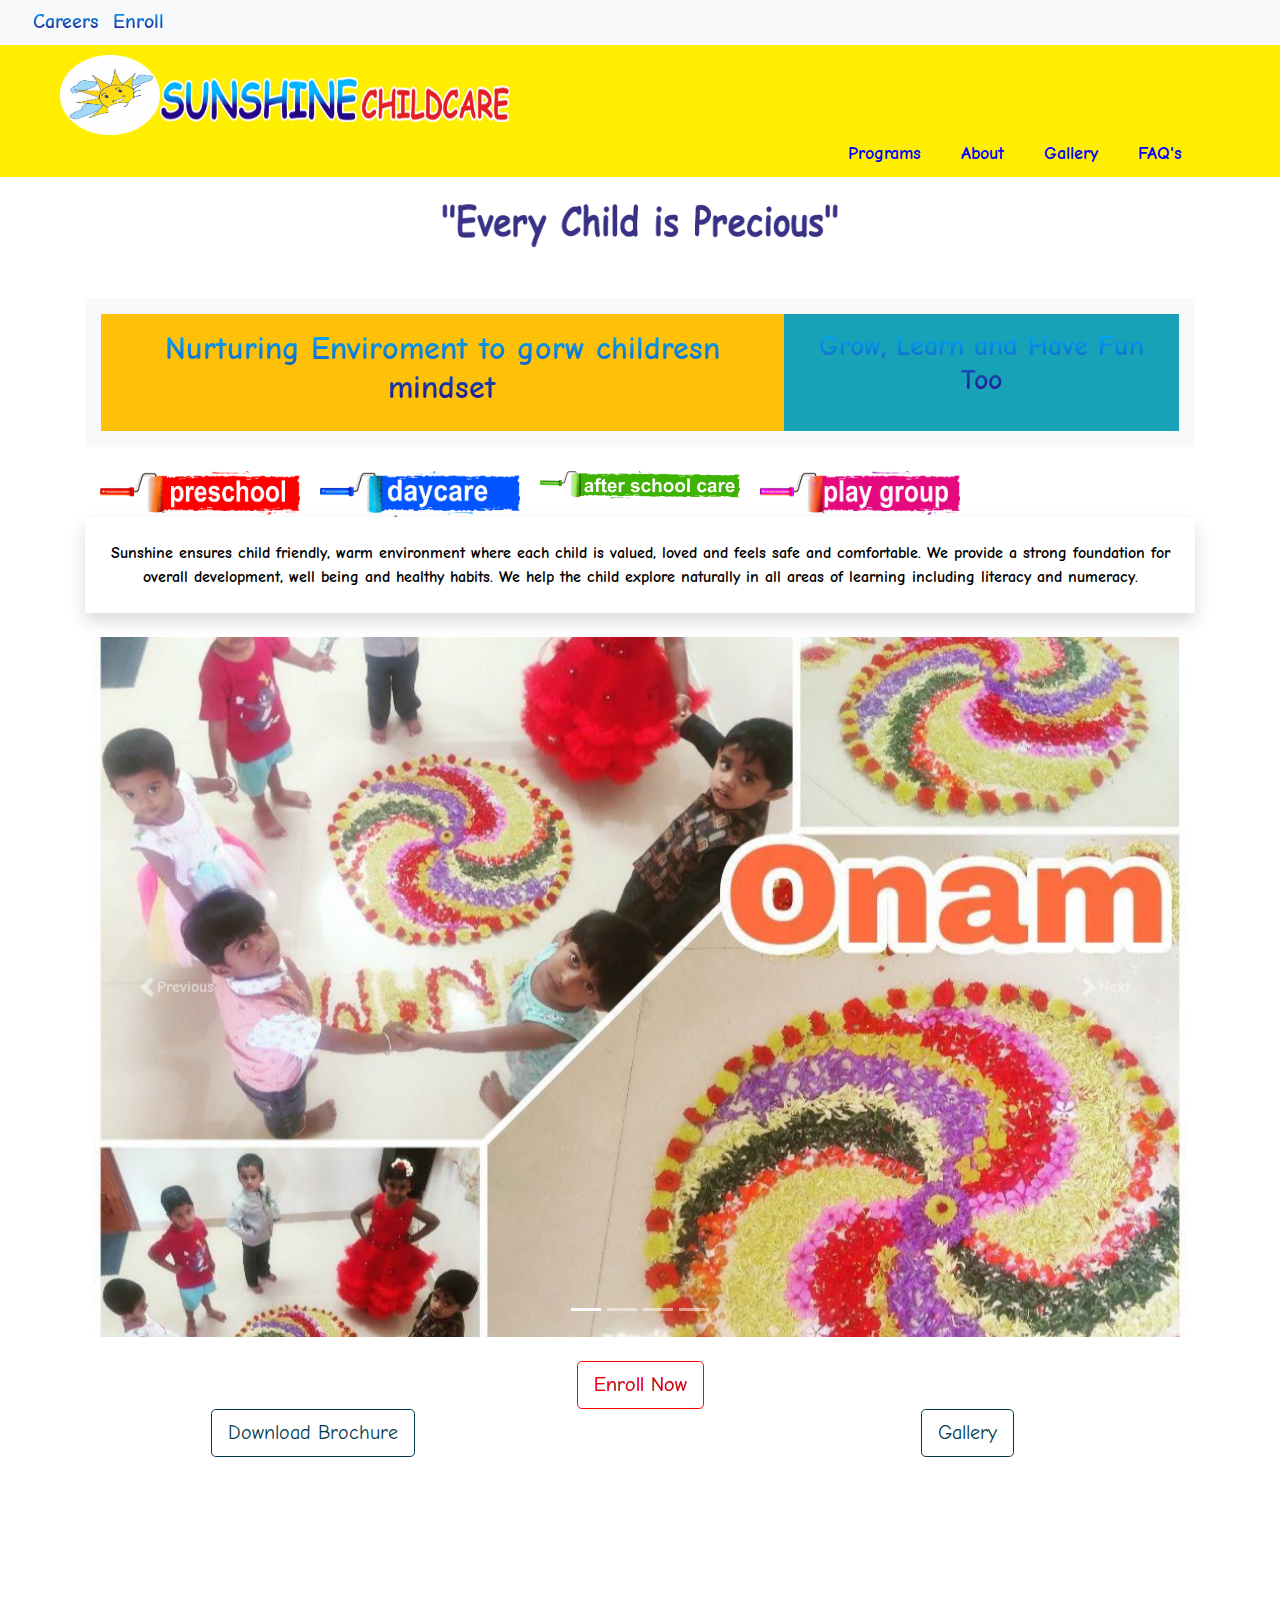
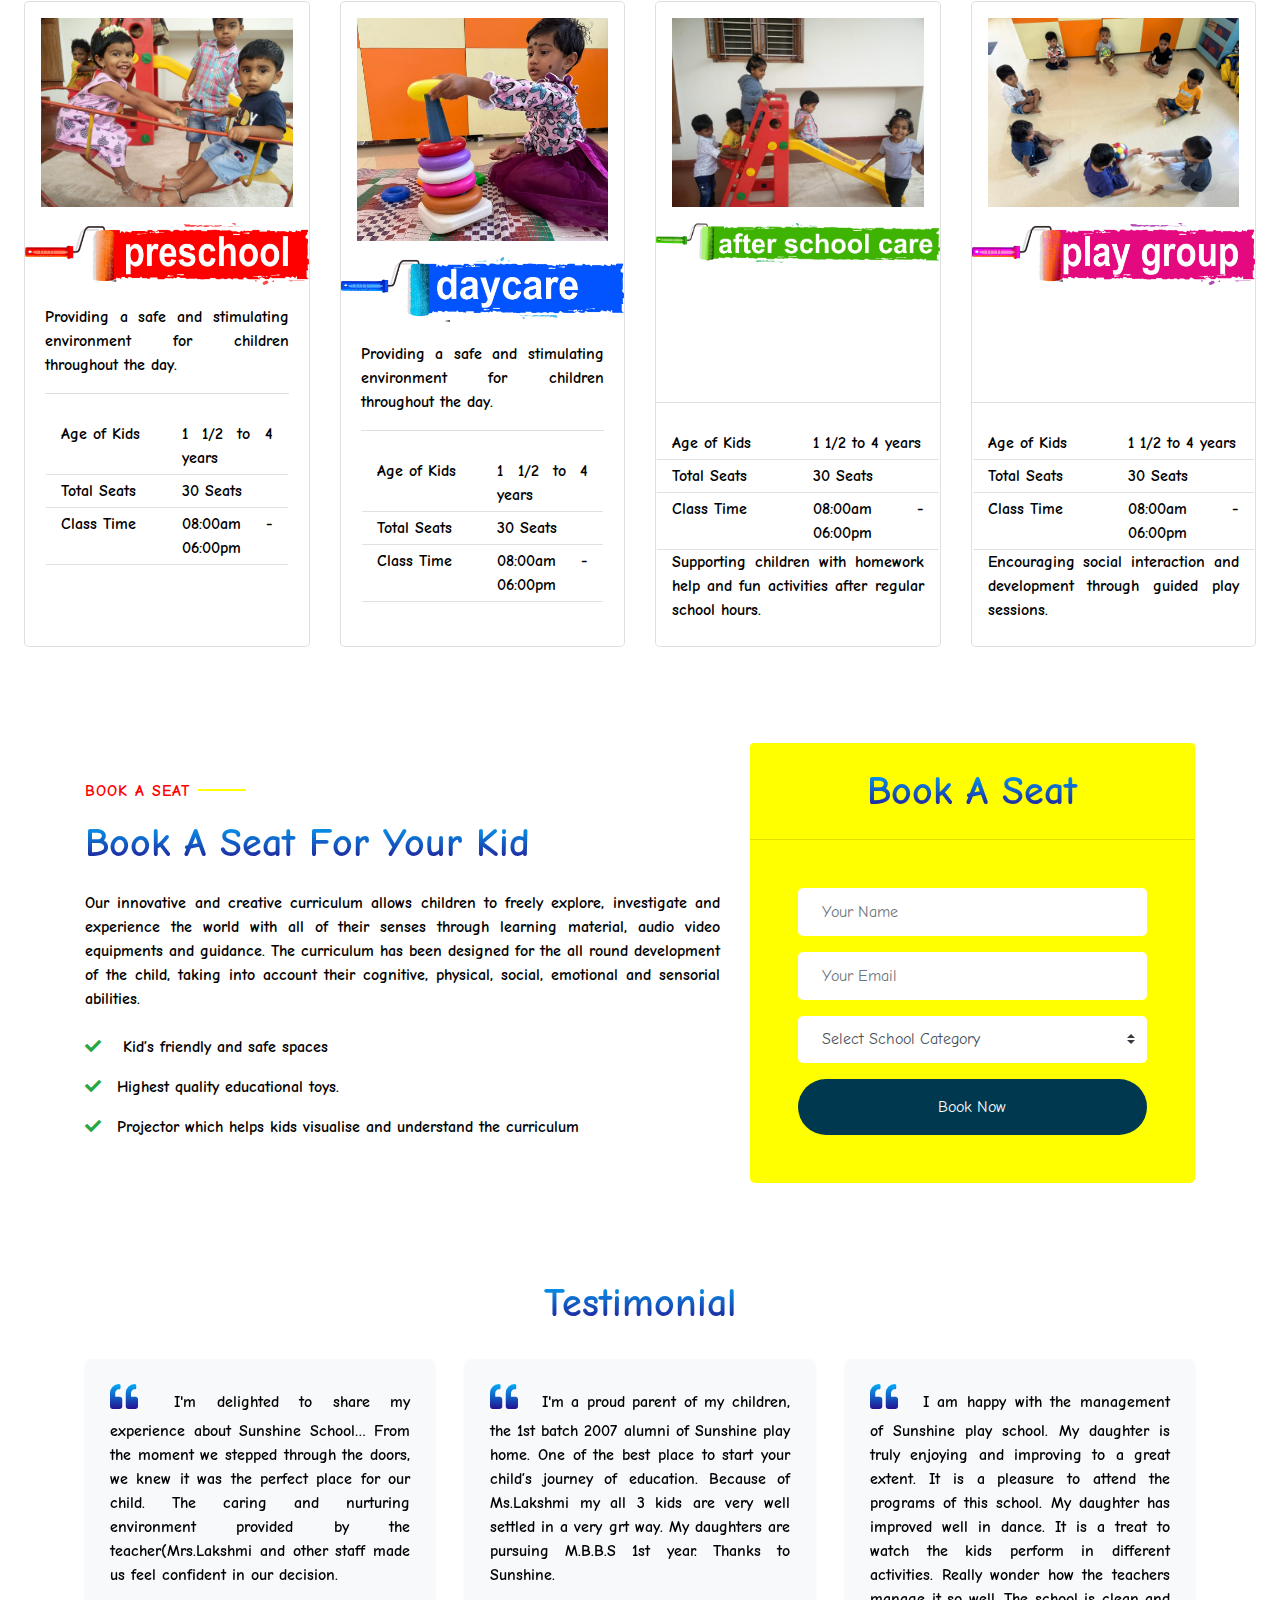
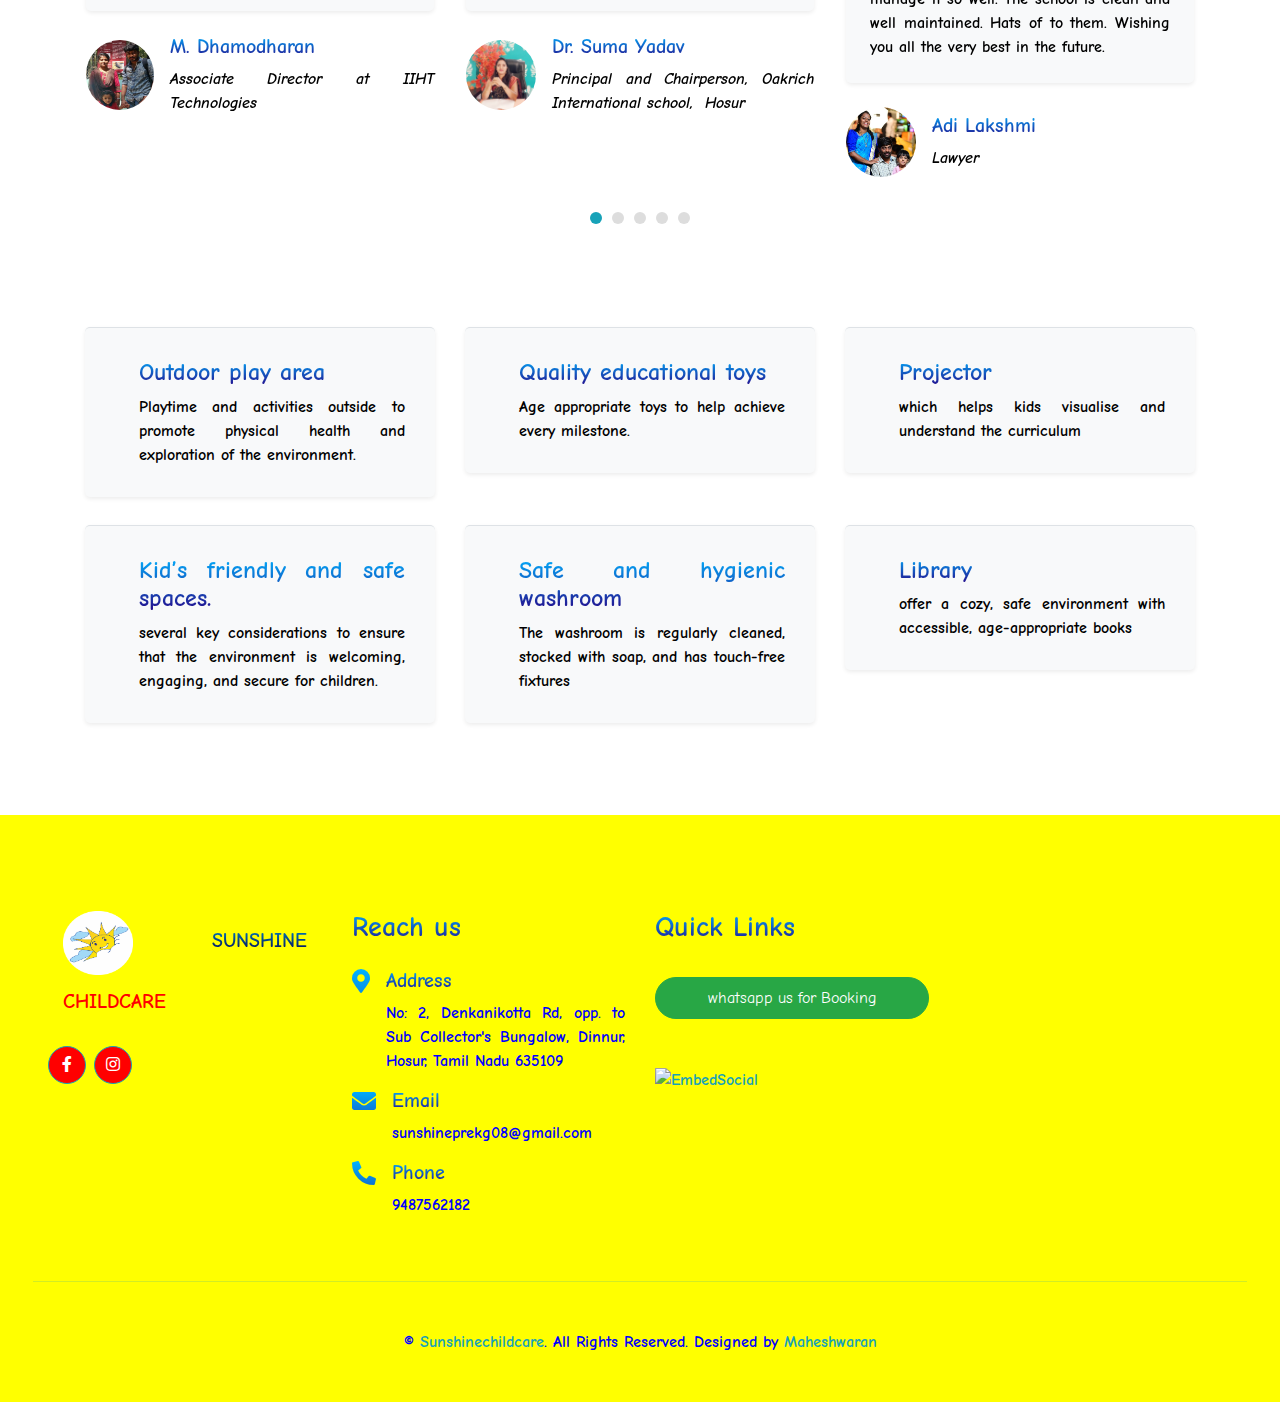
==== index.html @ 694d49cb "uppdaterd statement" ====
<!DOCTYPE html>
<html lang="en">

<head>
    <meta charset="utf-8">
    <title>Sunshine Child Care</title>
    <meta content="width=device-width, initial-scale=1.0" name="viewport">
    <meta content="Sunshinechildcare hosur" name="keywords">
    <meta content="pre-school hosur" name="description">

    <!-- Favicon -->
    <link href="img/favicon.ico" rel="icon">

    <!-- Google Web Fonts -->
   
    <!-- Font Awesome -->
    <link href="https://cdnjs.cloudflare.com/ajax/libs/font-awesome/5.10.0/css/all.min.css" rel="stylesheet">

    <!-- Flaticon Font -->
    
    <style>
        @import url('https://fonts.googleapis.com/css2?family=Comic+Neue:ital,wght@0,300;0,400;0,700;1,300;1,400;1,700&display=swap');
        </style>
    <!-- Libraries Stylesheet -->
    <link href="lib/owlcarousel/assets/owl.carousel.min.css" rel="stylesheet">
    <link href="lib/lightbox/css/lightbox.min.css" rel="stylesheet">
    <link rel="icon" href="/img/Sunshine logo.png">
    <!-- Customized Bootstrap Stylesheet -->
    <link href="css/style.css" rel="stylesheet">
    <script type="text/javascript">
        // <![CDATA[
        var colours=new Array("#a6f", "#60f", "#60f", "#a6f", "#ccc"); // colours for top, right, bottom and left borders and background of bubbles
        var bubbles=66; // maximum number of bubbles on screen
        var over_or_under="over"; // set to "over" for bubbles to always be on top, or "under" to allow them to float behind other objects
        
        /****************************
        * JavaScript Bubble Cursor  *
        *(c)2010-13 mf2fm web-design*
        *  http://www.mf2fm.com/rv  *
        * DON'T EDIT BELOW THIS BOX *
        ****************************/
        var x=ox=400;
        var y=oy=300;
        var swide=800;
        var shigh=600;
        var sleft=sdown=0;
        var bubb=new Array();
        var bubbx=new Array();
        var bubby=new Array();
        var bubbs=new Array();
        var sploosh=false;
        
        function addLoadEvent(funky) {
          var oldonload=window.onload;
          if (typeof(oldonload)!='function') window.onload=funky;
          else window.onload=function() {
            if (oldonload) oldonload();
            funky();
          }
        }
        
        addLoadEvent(buble);
        
        function buble() { if (document.getElementById) {
          var i, rats, div;
          for (i=0; i<bubbles; i++) {
            rats=createDiv("3px", "3px");
            rats.style.visibility="hidden";
            rats.style.zIndex=(over_or_under=="over")?"1001":"0";
        
            div=createDiv("auto", "auto");
            rats.appendChild(div);
            div=div.style;
            div.top="1px";
            div.left="0px";
            div.bottom="1px";
            div.right="0px";
            div.borderLeft="1px solid "+colours[3];
            div.borderRight="1px solid "+colours[1];
        
            div=createDiv("auto", "auto");
            rats.appendChild(div);
            div=div.style;
            div.top="0px";
            div.left="1px";
            div.right="1px";
            div.bottom="0px"
            div.borderTop="1px solid "+colours[0];
            div.borderBottom="1px solid "+colours[2];
        
            div=createDiv("auto", "auto");
            rats.appendChild(div);
            div=div.style;
            div.left="1px";
            div.right="1px";
            div.bottom="1px";
            div.top="1px";
            div.backgroundColor=colours[4];
            if (navigator.appName=="Microsoft Internet Explorer") div.filter="alpha(opacity=50)";
            else div.opacity=0.5;
            document.body.appendChild(rats);
            bubb[i]=rats.style;
          }
          set_scroll();
          set_width();
          bubble();
        }}
        
        function bubble() {
          var c;
          if (Math.abs(x-ox)>1 || Math.abs(y-oy)>1) {
            ox=x;
            oy=y;
            for (c=0; c<bubbles; c++) if (!bubby[c]) {
              bubb[c].left=(bubbx[c]=x)+"px";
              bubb[c].top=(bubby[c]=y-3)+"px";
              bubb[c].width="3px";
              bubb[c].height="3px"
              bubb[c].visibility="visible";
              bubbs[c]=3;
              break;
            }
          }
          for (c=0; c<bubbles; c++) if (bubby[c]) update_bubb(c);
          setTimeout("bubble()", 40);
        }
        
        document.onmousedown=splash;
        document.onmouseup=function(){clearTimeout(sploosh);};
        
        function splash() {
          ox=-1;
          oy=-1;
          sploosh=setTimeout('splash()', 100);
        }
        
        function update_bubb(i) {
          if (bubby[i]) {
            bubby[i]-=bubbs[i]/2+i%2;
            bubbx[i]+=(i%5-2)/5;
            if (bubby[i]>sdown && bubbx[i]>sleft && bubbx[i]<sleft+swide+bubbs[i]) {
              if (Math.random()<bubbs[i]/shigh*2 && bubbs[i]++<8) {
                bubb[i].width=bubbs[i]+"px";
                bubb[i].height=bubbs[i]+"px";
              }
              bubb[i].top=bubby[i]+"px";
              bubb[i].left=bubbx[i]+"px";
            }
            else {
              bubb[i].visibility="hidden";
              bubby[i]=0;
              return;
            }
          }
        }
        
        document.onmousemove=mouse;
        function mouse(e) {
          if (e) {
            y=e.pageY;
            x=e.pageX;
          }
          else {
            set_scroll();
            y=event.y+sdown;
            x=event.x+sleft;
          }
        }
        
        window.onresize=set_width;
        function set_width() {
          var sw_min=999999;
          var sh_min=999999;
          if (document.documentElement && document.documentElement.clientWidth) {
            if (document.documentElement.clientWidth>0) sw_min=document.documentElement.clientWidth;
            if (document.documentElement.clientHeight>0) sh_min=document.documentElement.clientHeight;
          }
          if (typeof(self.innerWidth)=='number' && self.innerWidth) {
            if (self.innerWidth>0 && self.innerWidth<sw_min) sw_min=self.innerWidth;
            if (self.innerHeight>0 && self.innerHeight<sh_min) sh_min=self.innerHeight;
          }
          if (document.body.clientWidth) {
            if (document.body.clientWidth>0 && document.body.clientWidth<sw_min) sw_min=document.body.clientWidth;
            if (document.body.clientHeight>0 && document.body.clientHeight<sh_min) sh_min=document.body.clientHeight;
          }
          if (sw_min==999999 || sh_min==999999) {
            sw_min=800;
            sh_min=600;
          }
          swide=sw_min;
          shigh=sh_min;
        }
        
        window.onscroll=set_scroll;
        function set_scroll() {
          if (typeof(self.pageYOffset)=='number') {
            sdown=self.pageYOffset;
            sleft=self.pageXOffset;
          }
          else if (document.body && (document.body.scrollTop || document.body.scrollLeft)) {
            sdown=document.body.scrollTop;
            sleft=document.body.scrollLeft;
          }
          else if (document.documentElement && (document.documentElement.scrollTop || document.documentElement.scrollLeft)) {
            sleft=document.documentElement.scrollLeft;
            sdown=document.documentElement.scrollTop;
          }
          else {
            sdown=0;
            sleft=0;
          }
        }
        
        function createDiv(height, width) {
          var div=document.createElement("div");
          div.style.position="absolute";
          div.style.height=height;
          div.style.width=width;
          div.style.overflow="hidden";
          div.style.backgroundColor="transparent";
          return (div);
        }
        // ]]>
        </script>
        <style>  @keyframes pulse {
          0% { transform: scale(1); }
          50% { transform: scale(1.05); }
          100% { transform: scale(1); }
      }
      .btn-enroll {
          animation: pulse 2s infinite;
      }
      .card-img-small {
          width: 50px;
          height: 50px;
          object-fit: cover;
          position: absolute;
          top: 10px;
          right: 10px;
          border-radius: 50%;
      }
      
      
      .marquee {
            width: 100%;
            overflow: hidden;
            position: relative;
        }
        .marquee-content {
            display: flex;
            animation: marquee 20s linear infinite;
        }
        .marquee-item {
            flex-shrink: 0;
            width: 200px;
            margin-right: 20px;
        }
        .marquee-item img {
            width: 100%;
            height: auto;
            object-fit: cover;
        }
        @keyframes marquee {
            0% { transform: translateX(100%); }
            100% { transform: translateX(-100%); }
        }
        @media (max-width: 768px) {
            .marquee-item {
                width: 150px;
            }
        }
        @media (max-width: 576px) {
            .marquee-item {
                width: 100px;
            }
        }
        @media (min-width: 992px) {
            .navbar-header{
                display: flex;
                flex-direction: row;
                padding-right: 710px;
                align-items: center;
            }
            .navbar-menu{
                display: flex;
                padding-left: 750px;
                align-items: center;

            }
        }
        </style>
</head>

<body>
    
     <div class="top-nav ">
        <div class="row">
            <div class="col px-5"><a class="nav-link h5 " href="#careers">Careers</a>
            <a class="nav-link px-2 h5" href="#enroll">Enroll</a>
            </div>
        </div>
    </div>
    <!-- Navbar Start -->
    <nav class="navbar">
        <div class="navbar-header ">
            <img src="/img/base.png" alt="Logo" class="logo" >
            <img  src="/img/sunt.png" alt="Logo" class="logo1 mt-2" >
      
           
<hr>
            
            <div class="menu-text" onclick="toggleMenu()">Menu</div>
        </div>
        <ul class="navbar-menu">
            <li><a href="#class">Programs</a></li>
            <li><a href="#about">About</a></li>
            <li><a href="#gallery">Gallery</a></li>
            <li><a href="#contact">FAQ's</a></li>
        </ul>
    </nav>
    </div>
    <!-- Navbar End -->
    <div class="morph-button morph-button-modal morph-button-modal-2 morph-button-fixed"></div>

    <!-- Header Start -->
    <div class=" text-center ">
        
            <div class=" mt-4"><img src="/img/sunshine.png" class="img-fluid "  width="400px" height="30px" >
                
                 
               
        
              <div class="container mt-5">
                <div class="row">
                  
                    <div class="col-12">
                        <div class="d-flex flex-column flex-md-row bg-light rounded-3 p-3 mb-4">
                            <div class="flex-grow-1 p-3 bg-warning rounded-3 me-md-3 mb-3 mb-md-0">
                                <h2 class="text-center">Nurturing Enviroment to gorw childresn mindset</h2>
                            </div>
                            <div class="flex-grow-1 p-3 bg-info rounded-3">
                                <h3 class="text-center"> Grow, Learn and Have Fun Too</h3>
                            </div>
                        </div>
                        
                          <div class="col-12">
                              <div class="marquee">
                                  <div class="marquee-content">
                                      <div class="marquee-item">
                                          <img src="/img/Preschool.png" alt="Image 1">
                                      </div>
                                      <div class="marquee-item">
                                          <img src="/img/Daycare.png" alt="Image 2">
                                      </div>
                                      <div class="marquee-item">
                                          <img src="/img/afterschool 1.png" alt="Image 3">
                                      </div>
                                      <div class="marquee-item">
                                          <img src="/img/play group.png" alt="Image 4">
                                      </div>
                                      
                                  </div>
                              </div>
                          </div>
                      </div>
                      </div>
                        <div class="bg-white rounded-3 p-4 shadow mb-4">
                            <p class="mb-0">
                                Sunshine ensures child friendly, warm environment where each child is valued, loved and feels safe and comfortable. We provide a strong foundation for overall development, well being and healthy habits. We help the child explore naturally in all areas of learning including literacy and numeracy.
                            </p>
                        </div>
        
                        <div class="mb-4">
                            <div id="myCarousel" class="carousel slide m-2" data-bs-ride="carousel">
                                <!-- Indicators -->
                                <ol class="carousel-indicators">
                                    <li data-bs-target="#myCarousel" data-bs-slide-to="0" class="active"></li>
                                    <li data-bs-target="#myCarousel" data-bs-slide-to="1"></li>
                                    <li data-bs-target="#myCarousel" data-bs-slide-to="2"></li>
                                    <li data-bs-target="#myCarousel" data-bs-slide-to="3"></li>
                                </ol>
                            
                                <!-- Wrapper for slides -->
                                <div class="carousel-inner">
                                    <div class="carousel-item active">
                                        <img src="/img/onam.jpg" class="img-fluid w-100" alt="Image 1">
                                    </div>
                                    <div class="carousel-item">
                                        <img src="/img/eid.jpg" class="img-fluid w-100" alt="Image 2">
                                    </div>
                                    <div class="carousel-item">
                                        <img src="/img/fri.jpg" class="img-fluid w-100" alt="Image 3">
                                    </div>
                                    <div class="carousel-item">
                                        <img src="/img/fes.jpg" class="img-fluid w-100" alt="Image 4">
                                    </div>
                                </div>
                            
                                <!-- Left and right controls -->
                                <a class="carousel-control-prev" href="#myCarousel" role="button" data-bs-slide="prev">
                                    <span class="carousel-control-prev-icon" aria-hidden="true"></span>
                                    <span class="visually-hidden">Previous</span>
                                </a>
                                <a class="carousel-control-next" href="#myCarousel" role="button" data-bs-slide="next">
                                    <span class="carousel-control-next-icon" aria-hidden="true"></span>
                                    <span class="visually-hidden">Next</span>
                                </a>
                            </div>
                        </div>
                    </div>
                </div>
            </div>

     
    <!-- Header End -->

    <!-- About Start -->
    <div class="row justify-content-center mb-5">
      <div class="col-12 col-md- text-center">
          <button class="btn btn-primary btn-lg btn-enroll mb-3 mb-md-0">Enroll Now</button>
      </div>
      <div class="col-12 col-md-6 text-center">
          <a href="#" class="btn btn-outline-secondary btn-lg">Download Brochure</a>
      </div>
      <div class="col-12 col-md-6 text-center">
        <a href="#" class="btn btn-outline-secondary btn-lg">Gallery</a>
    </div>
  </div>
</div>

               
                
                
                 
    <!-- About End -->
<br><br><br>
<!-- Class Start -->

  <!-- Previous content (flex box, text, and carousel) goes here -->

  <div class="row p-4">
      <div class="col-12 col-md-6 col-lg-3 mb-4">
          <div class="card h-100">
              <img src="/img/day.jpg" class="card-img-top p-3" alt="Pre-School">

              <img src="/img/Preschool.png" class="card-img" alt="Pre-School Icon">
              <div class="card-body">
                <p class="card-text">Providing a safe and stimulating environment for children throughout the day.</p>
             
            <div class="card-footer bg-transparent py-4 px-3 card-footer-custom">
                <div class="row border-bottom">
                    <div class="col-6 py-1 text-end border-end"><strong>Age of Kids</strong></div>
                    <div class="col-6 py-1">1 1/2 to 4 years</div>
                </div>
                <div class="row border-bottom">
                    <div class="col-6 py-1 text-end border-end"><strong>Total Seats</strong></div>
                    <div class="col-6 py-1">30 Seats</div>
                </div>
                <div class="row border-bottom">
                    <div class="col-6 py-1 text-end border-end"><strong>Class Time</strong></div>
                    <div class="col-6 py-1">08:00am - 06:00pm</div>
                </div>
                  
                  </div>
                  
              </div>
          </div>
      </div>
      <div class="col-12 col-md-6 col-lg-3 mb-4">
          <div class="card h-100">
              <img src="/img/fun4.jpg" class="card-img-top p-3" alt="Day Care">
              <img src="/img/Daycare.png" class="card-img" alt="Day Care Icon">
              <div class="card-body">
                
                <p class="card-text">Providing a safe and stimulating environment for children throughout the day.</p>
            
            <div class="card-footer bg-transparent py-4 px-3 card-footer-custom">
                <div class="row border-bottom">
                    <div class="col-6 py-1 text-end border-end"><strong>Age of Kids</strong></div>
                    <div class="col-6 py-1">1 1/2 to 4 years</div>
                </div>
                <div class="row border-bottom">
                    <div class="col-6 py-1 text-end border-end"><strong>Total Seats</strong></div>
                    <div class="col-6 py-1">30 Seats</div>
                </div>
                <div class="row border-bottom">
                    <div class="col-6 py-1 text-end border-end"><strong>Class Time</strong></div>
                    <div class="col-6 py-1">08:00am - 06:00pm</div>
                </div>
                 </div>
                 
                  
              </div>
          </div>
      </div>
      <div class="col-12 col-md-6 col-lg-3 mb-4">
          <div class="card h-100">
              <img src="/img/about.jpg" class="card-img-top p-3" alt="After School Care">
              <img src="/img/afterschool 1.png" class="card-img" alt="After School Care Icon">
              <div class="card-body">
                
                
            </div>
            <div class="card-footer bg-transparent py-4 px-3 card-footer-custom">
                <div class="row border-bottom">
                    <div class="col-6 py-1 text-end border-end"><strong>Age of Kids</strong></div>
                    <div class="col-6 py-1">1 1/2 to 4 years</div>
                </div>
                <div class="row border-bottom">
                    <div class="col-6 py-1 text-end border-end"><strong>Total Seats</strong></div>
                    <div class="col-6 py-1">30 Seats</div>
                </div>
                <div class="row border-bottom">
                    <div class="col-6 py-1 text-end border-end"><strong>Class Time</strong></div>
                    <div class="col-6 py-1">08:00am - 06:00pm</div>
                </div>
                  
                  <p class="card-text">Supporting children with homework help and fun activities after regular school hours.</p>
                  
              </div>
          </div>
      </div>
      <div class="col-12 col-md-6 col-lg-3 mb-4">
          <div class="card h-100">
              <img src="/img/fun3.jpg" class="card-img-top p-3 " alt="Play Group">
              <img src="/img/play group.png" class="card-img" alt="Play Group Icon">
              <div class="card-body">
                
                
            </div>
            <div class="card-footer bg-transparent py-4 px-3 card-footer-custom">
                <div class="row border-bottom">
                    <div class="col-6 py-1 text-end border-end"><strong>Age of Kids</strong></div>
                    <div class="col-6 py-1">1 1/2 to 4 years</div>
                </div>
                <div class="row border-bottom">
                    <div class="col-6 py-1 text-end border-end"><strong>Total Seats</strong></div>
                    <div class="col-6 py-1">30 Seats</div>
                </div>
                <div class="row border-bottom">
                    <div class="col-6 py-1 text-end border-end"><strong>Class Time</strong></div>
                    <div class="col-6 py-1">08:00am - 06:00pm</div>
                </div>
                  
                  <p class="card-text">Encouraging social interaction and development through guided play sessions.</p>
                  
              </div>
          </div>
      </div>
  </div>
  </div>
  </div>

<!-- book -->
<section id="book"></section>
<div class="container-fluid py-5">
    <div class="container">
        <div class="row align-items-center">
            <div class="col-lg-7 mb-5 mb-lg-0">
                <p class="section-title pr-5"><span class="pr-2">Book A Seat</span></p>
                <h1 class="mb-4">Book A Seat For Your Kid</h1>
                <p>Our innovative and creative curriculum allows children to freely explore, investigate and experience the world with all of their senses through learning material, audio video equipments and guidance. The curriculum has been designed for the all round development of the child, taking into account their cognitive, physical, social, emotional and sensorial abilities.
                </p>
                <ul class="list-inline m-0">
                    <li class="py-2"><i class="fa fa-check text-success mr-3"></i> Kid’s friendly and safe spaces</li>
                    <li class="py-2"><i class="fa fa-check text-success mr-3"></i>Highest quality educational toys. 
                    </li>
                    <li class="py-2"><i class="fa fa-check text-success mr-3"></i>⁠Projector which helps kids visualise and understand the curriculum
                    </li>
                </ul>
              
            </div>
            <div class="col-lg-5">
                <div class="card border-0">
                    <div class="card-header bg-secondary text-center p-4">
                        <h1 class="text-white m-0">Book A Seat</h1>
                    </div>
                    <div class="card-body rounded-bottom bg-primary p-5">
                        <form>
                            <div class="form-group">
                                <input type="text" class="form-control border-0 p-4 name" placeholder="Your Name" required="required" />
                            </div>
                            
                            <div class="form-group">
                                <input type="email" class="form-control border-0 p-4 email" placeholder="Your Email" required="required" />
                            </div>
                            <div class="form-group">
                                <select class="custom-select border-0 px-4 class" style="height: 47px;">
                                    <option selected>Select School Category</option>
                                    <option value="1">Pre School</option>
                                    <option value="2">Play School</option>
                                    <option value="3">Day School</option>
                                </select>
                            </div>
                            <div>
                                <button class="btn btn-secondary btn-block border-0 py-3" type="button" onclick="sendWhatsApp();">Book Now</button>
                            </div>
                        </form>
                    </div>
                </div>
            </div>
        </div>
    </div>
</div>
</section>
<!-- Testimonial Start -->
<div class="container-fluid py-5">
    <div class="container p-0">
        <div class="text-center pb-2">
        
            <h1 class="mb-4">Testimonial</h1>
        </div>
        <div class="owl-carousel testimonial-carousel">
            <div class="testimonial-item px-3">
                <div class="bg-light shadow-sm rounded mb-4 p-4">
                    <h3 class="fas fa-quote-left text-primary mr-3"></h3>
                    I'm a proud parent of my children, the 1st batch 2007 alumni of Sunshine play home. 
One of the best place to start your child’s journey of education. 
Because of  Ms.Lakshmi my all 3 kids are very well settled in a very grt way. 
My daughters are pursuing M.B.B.S 1st year.
Thanks to Sunshine.

                </div>
                <div class="d-flex align-items-center">
                    <img class="rounded-circle" src="img/parent1.jpg" style="width: 70px; height: 70px;" alt="Image">
                    <div class="pl-3">
                        <h5>Dr. Suma Yadav</h5>
                        <i>Principal and Chairperson,
                            Oakrich International school,  Hosur</i>
                    </div>
                </div>
            </div>
            <div class="testimonial-item px-3">
                <div class="bg-light shadow-sm rounded mb-4 p-4">
                    <h3 class="fas fa-quote-left text-primary mr-3"></h3>
                    I am happy with the management of Sunshine play school.  My daughter is truly enjoying and improving to a great extent. It is a pleasure to attend the programs of this school. My daughter has improved well in dance. It is a treat to watch the kids perform in different activities. Really wonder how the teachers manage  it so well. The school is clean and well maintained. Hats of to them. 
                    Wishing you all the very best in the future.
                    
                </div>
                <div class="d-flex align-items-center">
                    <img class="rounded-circle" src="img/parent2.jpg" style="width: 70px; height: 70px;" alt="Image">
                    <div class="pl-3">
                        <h5>Adi Lakshmi 
                        </h5>
                        <i>Lawyer</i>
                    </div>
                </div>
            </div>
            <div class="testimonial-item px-3">
                <div class="bg-light shadow-sm rounded mb-4 p-4">
                    <h3 class="fas fa-quote-left text-primary mr-3"></h3>
                    A very caring and loving Centre staffed with careful eyes..♥
You will feel very comfortable and secure😍
They take pride in feeding the children all healthy foods✨
I always felt my baby was happy, healthy, safe and 💕 
Thank u so much Lakshmi ma'am🙏

                </div>
                <div class="d-flex align-items-center">
                    <img class="rounded-circle" src="img/parent3.jpg" style="width: 70px; height: 70px;" alt="Image">
                    <div class="pl-3">
                        <h5>Divya Yadav</h5>
                        <i>Banker & Makeover</i>
                    </div>
                </div>
            </div>
            <div class="testimonial-item px-3">
                <div class="bg-light shadow-sm rounded mb-4 p-4">
                    <h3 class="fas fa-quote-left text-primary mr-3"></h3>
                 
                    it`s true to it!!!!
                    It`s the second home for kids..
                    Friendly Lakshmi ma`am, curriculum is good.. 
                    Clean and hygienic too...
                    We can make kids join them and get relaxed...
                </div>
                <div class="d-flex align-items-center">
                    <img class="rounded-circle" src="img/anisa.jpg" style="width: 70px; height: 70px;" alt="Image">
                    <div class="pl-3">
                        <h5>Dr.Anisa</h5>
                        
                    </div>
                </div>
            </div>
            <div class="testimonial-item px-3">
                <div class="bg-light shadow-sm rounded mb-4 p-4">
                    <h3 class="fas fa-quote-left text-primary mr-3"></h3>
                    I'm delighted to share my experience about Sunshine School… From the moment we stepped through the doors, we knew it was the perfect place for our child. The caring and nurturing environment provided by the teacher(Mrs.Lakshmi and other staff made us feel confident in our decision. 

                </div>
                <div class="d-flex align-items-center">
                    <img class="rounded-circle" src="img/parent4.jpg" style="width: 70px; height: 70px;" alt="Image">
                    <div class="pl-3">
                        <h5>M. Dhamodharan
                        </h5>
                        <i>Associate Director at IIHT Technologies</i>
                    </div>
                </div>
            </div>
        </div>
    </div>
</div>
<!-- Testimonial End -->

  
   

      <!-- Facilities Start -->
      <div class="container-fluid pt-5">
        <div class="container pb-3">
            <div class="row">
                <div class="col-lg-4 col-md-6 pb-1">
                    <div class="d-flex bg-light shadow-sm border-top rounded mb-4" style="padding: 30px;">
                        <i class="flaticon-050-fence h1 font-weight-normal text-primary mb-3"></i>
                        <div class="pl-4">
                            <h4>Outdoor play area</h4>
                            <p class="m-0">Playtime and activities outside to promote physical health and exploration of the environment.</p>
                        </div>
                    </div>
                </div>
                <div class="col-lg-4 col-md-6 pb-1">
                    <div class="d-flex bg-light shadow-sm border-top rounded mb-4" style="padding: 30px;">
                        <i class="flaticon-022-drum h1 font-weight-normal text-primary mb-3"></i>
                        <div class="pl-4">
                            <h4>⁠Quality educational toys</h4>
                            <p class="m-0">Age appropriate toys to help achieve every milestone.</p>
                        </div>
                    </div>
                </div>
                <div class="col-lg-4 col-md-6 pb-1">
                    <div class="d-flex bg-light shadow-sm border-top rounded mb-4" style="padding: 30px;">
                        <i class="flaticon-030-crayons h1 font-weight-normal text-primary mb-3"></i>
                        <div class="pl-4">
                            <h4>⁠Projector 
                            </h4>
                            <p class="m-0">which helps kids visualise and understand the curriculum</p>
                        </div>
                    </div>
                </div>
                <div class="col-lg-4 col-md-6 pb-1">
                    <div class="d-flex bg-light shadow-sm border-top rounded mb-4" style="padding: 30px;">
                        <i class="flaticon-017-toy-car h1 font-weight-normal text-primary mb-3"></i>
                        <div class="pl-4">
                            <h4>Kid’s friendly and safe spaces.</h4>
                            <p class="m-0">several key considerations to ensure that the environment is welcoming, engaging, and secure for children. </p>
                        </div>
                    </div>
                </div>
                <div class="col-lg-4 col-md-6 pb-1">
                    <div class="d-flex bg-light shadow-sm border-top rounded mb-4" style="padding: 30px;">
                        <i class="flaticon-025-restroom h1 font-weight-normal text-primary mb-3"></i>
                        <div class="pl-4">
                            <h4>Safe and hygienic washroom</h4>
                            <p class="m-0">The washroom is regularly cleaned, stocked with soap, and has touch-free fixtures</p>
                        </div>
                    </div>
                </div>
                <div class="col-lg-4 col-md-6 pb-1">
                    <div class="d-flex bg-light shadow-sm border-top rounded mb-4" style="padding: 30px;">
                        <i class="flaticon-047-backpack h1 font-weight-normal text-primary mb-3"></i>
                        <div class="pl-4">
                            <h4>⁠Library
                            </h4>
                            <p class="m-0"> offer a cozy, safe environment with accessible, age-appropriate books </p>
                        </div>
                    </div>
                </div>
            </div>
        </div>
    </div>
    <!-- Facilities Start -->


    


    
    

    

    <!-- Footer Start -->
    <div class="container-fluid bg-secondary text-white mt-5 py-5 px-sm-3 px-md-5">
        <div class="row pt-5">
            <div class="col-lg-3 col-md-6 mb-5">
                <a href="" class="navbar-brand font-weight-bold text-primary m-0 mb-4 p-0" style="font-size: 40px; line-height: 40px;">
                    
                    <div class="container-fluid">
                   
                        <img src="/img/Sunshine logo.png" alt="Logo" width="70" height="64" class="d-inline-block align-text-top">
                        <span class="" style=" font-size: 20px ; background: linear-gradient(rgb(0, 124, 191), rgb(8, 8, 79));
                  -webkit-background-clip: text;
                          background-clip: text;
                  -webkit-text-fill-color: transparent;">SUNSHINE </span><span class="text" style=" font-size: 20px ; color: red;"> CHILDCARE </span>
                      
                    </div>
                </a>
             
                <div class="d-flex justify-content-start mt-4">
                   
                    <a class="btn btn-outline-primary rounded-circle text-center mr-2 px-0"
                        style="width: 38px; height: 38px; background-color: red !important;color: white !important;" href="https://www.facebook.com/people/Sunshine-Playhome/100063801525660/"><i class="fab fa-facebook-f"></i></a>

                    <a class="btn btn-outline-primary rounded-circle text-center mr-2 px-0"
                        style="width: 38px; height: 38px;background-color: red !important;color: white !important;" href="https://www.instagram.com/sunshineplayhome?igsh=MTE4bjh3YnhwZm1pag%3D%3D&utm_source=qr"><i class="fab fa-instagram"></i></a>
                </div>
            </div>
            <br>
            <br><br>
            <div class="col-lg-3 col-md-6 mb-5">
                <h3 class="text-primary mb-4">Reach us </h3>
                <div class="d-flex">
                    <h4 class="fa fa-map-marker-alt text-primary"></h4>
                    <div class="pl-3">
                        <h5 class="text-white" >Address</h5>
                        <p >No: 2, Denkanikotta Rd, opp. to Sub Collector's Bungalow, Dinnur, Hosur, Tamil Nadu 635109</p>
                    </div>
                </div>
                <div class="d-flex">
                    <h4 class="fa fa-envelope text-primary"></h4>
                    <div class="pl-3">
                        <h5 class="text-white">Email</h5>
                        <p>sunshineprekg08@gmail.com</p>
                    </div>
                </div>
                <div class="d-flex">
                    <h4 class="fa fa-phone-alt text-primary"></h4>
                    <div class="pl-3">
                        <h5 class="text-white">Phone</h5>
                        <p>9487562182</p>
                    </div>
                </div>
            </div>
            <div class="col-lg-3 col-md-6 mb-5">
                <h3 class="text-primary mb-4">Quick Links</h3>
                <div class="d-flex flex-column justify-content-start">
                    
                 <a href="https://api.whatsapp.com/send/?phone=%2B919487562182&text&type=phone_number&app_absent=0" class="btn btn-success mt-2 py-2 px-4">whatsapp us for Booking</a><br><br> <div class="embedsocial-hashtag" data-ref="c1f79671af76ef27a98ec1b01394234519932cf8"> <a class="feed-powered-by-es feed-powered-by-es-badge-img" href="https://embedsocial.com/" target="_blank" title="Widget by EmbedSocial"> <img src="https://embedsocial.com/cdn/images/embedsocial-icon.png" alt="EmbedSocial"> </a> </div> <script> (function(d, s, id) { var js; if (d.getElementById(id)) {return;} js = d.createElement(s); js.id = id; js.src = "https://embedsocial.com/cdn/ht.js"; d.getElementsByTagName("head")[0].appendChild(js); }(document, "script", "EmbedSocialHashtagScript")); </script>
                </div>
            </div>
            
            
        <div class="container-fluid pt-5" style="border-top: 1px solid rgba(23, 162, 184, .2);;">
            <p class="m-0 text-center text-white">
                &copy; <a class="text-primary font-weight-bold" href="https://sunshinechildcare.in">Sunshinechildcare</a>. All Rights Reserved. 
				
				
				Designed by <a class="text-primary font-weight-bold" href="https://mahesh-cloud.netlify.app">Maheshwaran</a>
            </p>
        </div>
    </div>
    <!-- Footer End -->


    <!-- Back to Top -->
    <a href="#" class="btn btn-primary p-3 back-to-top"><i class="fa fa-angle-double-up"></i></a>


    <!-- JavaScript Libraries -->
    <script src="https://code.jquery.com/jquery-3.4.1.min.js"></script>
    <script src="https://stackpath.bootstrapcdn.com/bootstrap/4.4.1/js/bootstrap.bundle.min.js"></script>
    <script src="lib/easing/easing.min.js"></script>
    <script src="lib/owlcarousel/owl.carousel.min.js"></script>
    <script src="lib/isotope/isotope.pkgd.min.js"></script>
    <script src="lib/lightbox/js/lightbox.min.js"></script>
    <script src="https://maxcdn.bootstrapcdn.com/bootstrap/4.5.2/js/bootstrap.min.js"></script>
    

    <script>
        function sendWhatsApp() {
            var phoneNumber = "9487562182";
    
            var name = document.querySelector(".name").value;
            var email = document.querySelector(".email").value;
            var selectedClass = document.querySelector(".class").value;
    
            var url = "https://wa.me/" + phoneNumber + "?text="
                + "*Name:* " + encodeURIComponent(name) + "%0a"
                + "*Email:* " + encodeURIComponent(email) + "%0a"
                + "*Selected Class:* " + encodeURIComponent(selectedClass);
                
    
            window.open(url, '_blank').focus();
        }

        
  $(document).ready(function() {
    $('.carousel').carousel({
      interval: 2000 // 2000 milliseconds = 2 seconds
    });
  });

    </script>
    
    <!-- Contact Javascript File -->
    <script src="mail/jqBootstrapValidation.min.js"></script>
    <script src="mail/contact.js"></script>

    <!-- Template Javascript -->
    <script src="js/main.js"></script>
</body>

</html>
---- css/style.css ----
/******* Bootstrap Theming ********/
/*!
 * Bootstrap v4.5.3 (https://getbootstrap.com/)
 * Copyright 2011-2020 The Bootstrap Authors
 * Copyright 2011-2020 Twitter, Inc.
 * Licensed under MIT (https://github.com/twbs/bootstrap/blob/main/LICENSE)
 */
:root {
  --blue: #fffb00;
  --indigo: #6610f2;
  --purple: #6f42c1;
  --pink: #e83e8c;
  --red: #dc3545;
  --orange: #fd7e14;
  --yellow: #ffc107;
  --green: #28a745;
  --teal: #20c997;
  --cyan: #fff68d;
  --white: #fff;
  --gray: #6c757d;
  --gray-dark: #343a40;
  --primary: #b88517;
  --secondary: #4f003f;
  --success: #28a745;
  --info: #17a2b8;
  --warning: #ffc107;
  --danger: #dc3545;
  --light: #f8f9fa;
  --dark: #343a40;
  --breakpoint-xs: 0;
  --breakpoint-sm: 576px;
  --breakpoint-md: 768px;
  --breakpoint-lg: 992px;
  --breakpoint-xl: 1200px;
  --font-family-sans-serif: "Nunito", sans-serif;
  --font-family-monospace: SFMono-Regular, Menlo, Monaco, Consolas, "Liberation Mono", "Courier New", monospace;
}

*,
*::before,
*::after {
  box-sizing: border-box;
}


html {
  font-family: "Comic Neue", cursive !important;
  font-weight: bold;
  line-height: 1.15;
 
  -webkit-text-size-adjust: 100%;
  -webkit-tap-highlight-color: rgba(0, 0, 0, 0);
}

article, aside, figcaption, figure, footer, header, hgroup, main, nav, section {
  display: block;
}

body {
  margin: 0;
  font-family: "Comic Neue", cursive ;

  text-align: justify;
  overflow-x: hidden;

  line-height: 1.5;
  color: #000000;
 
  background-color: #fff;
}
.carousel-item img {
  width: 100%;
  height: auto;
}

/* For devices above 550px */
@media (min-width: 550px) {
  .carousel-item img {
    height: 700px; /* Example smaller height */
    object-fit: cover; /* Maintain aspect ratio, cover the area */
  }
}
.comic-neue-light {
  font-family: "Comic Neue", cursive;
  font-weight: 300;
  font-style: normal;
}

.comic-neue-regular {
  font-family: "Comic Neue", cursive;
  font-weight: 400;
  font-style: normal;
}

.comic-neue-bold {
  font-family: "Comic Neue", cursive;
  font-weight: 700;
  font-style: normal;
}

.comic-neue-light-italic {
  font-family: "Comic Neue", cursive;
  font-weight: 300;
  font-style: italic;
}

.comic-neue-regular-italic {
  font-family: "Comic Neue", cursive;
  font-weight: 400;
  font-style: italic;
}

.comic-neue-bold-italic {
  font-family: "Comic Neue", cursive;
  font-weight: 700;
  font-style: italic;
}

[tabindex="-1"]:focus:not(:focus-visible) {
  outline: 0 !important;
}

hr {
  box-sizing: content-box;
  height: 0;
  overflow: visible;
}

h1, h2, h3, h4, h5, h6 {
  margin-top: 0;
  margin-bottom: 0.5rem;
}

p {
  margin-top: 0;
  margin-bottom: 1rem;
}

abbr[title],
abbr[data-original-title] {
  text-decoration: underline;
  text-decoration: underline dotted;
  cursor: help;
  border-bottom: 0;
  text-decoration-skip-ink: none;
}

address {
  margin-bottom: 1rem;
  font-style: normal;
  line-height: inherit;
}

ol,
ul,
dl {
  margin-top: 0;
  margin-bottom: 1rem;
}

ol ol,
ul ul,
ol ul,
ul ol {
  margin-bottom: 0;
}

dt {
  font-weight: 700;
}

dd {
  margin-bottom: .5rem;
  margin-left: 0;
}

blockquote {
  margin: 0 0 1rem;
}

b,
strong {
  font-weight: bolder;
}

small {
  font-size: 80%;
}

sub,
sup {
  position: relative;
  font-size: 75%;
  line-height: 0;
  vertical-align: baseline;
}

sub {
  bottom: -.25em;
}

sup {
  top: -.5em;
}

a {
  color: #17a2b8;
  text-decoration: none;
  background-color: transparent;
}

a:hover {
  color: #0f6674;
  text-decoration: underline;
}

a:not([href]):not([class]) {
  color: inherit;
  text-decoration: none;
}

a:not([href]):not([class]):hover {
  color: inherit;
  text-decoration: none;
}

pre,
code,
kbd,
samp {
  font-family: SFMono-Regular, Menlo, Monaco, Consolas, "Liberation Mono", "Courier New", monospace;
  font-size: 1em;
}

pre {
  margin-top: 0;
  margin-bottom: 1rem;
  overflow: auto;
  -ms-overflow-style: scrollbar;
}

figure {
  margin: 0 0 1rem;
}

img {
  vertical-align: middle;
  border-style: none;
}

svg {
  overflow: hidden;
  vertical-align: middle;
}

table {
  border-collapse: collapse;
}

caption {
  padding-top: 0.75rem;
  padding-bottom: 0.75rem;
  color: black;
  text-align: justify;
  caption-side: bottom;
}

th {
  text-align: inherit;
  text-align: -webkit-match-parent;
}

label {
  display: inline-block;
  margin-bottom: 0.5rem;
}

button {
  border-radius: 0;
}

button:focus {
  outline: 1px dotted;
  outline: 5px auto -webkit-focus-ring-color;
}

input,
button,
select,
optgroup,
textarea {
  margin: 0;
  font-family: inherit;
  font-size: inherit;
  line-height: inherit;
}

button,
input {
  overflow: visible;
}

button,
select {
  text-transform: none;
}

[role="button"] {
  cursor: pointer;
}

select {
  word-wrap: normal;
}

button,
[type="button"],
[type="reset"],
[type="submit"] {
  -webkit-appearance: button;
}

button:not(:disabled),
[type="button"]:not(:disabled),
[type="reset"]:not(:disabled),
[type="submit"]:not(:disabled) {
  cursor: pointer;
}

button::-moz-focus-inner,
[type="button"]::-moz-focus-inner,
[type="reset"]::-moz-focus-inner,
[type="submit"]::-moz-focus-inner {
  padding: 0;
  border-style: none;
}

input[type="radio"],
input[type="checkbox"] {
  box-sizing: border-box;
  padding: 0;
}

textarea {
  overflow: auto;
  resize: vertical;
}

fieldset {
  min-width: 0;
  padding: 0;
  margin: 0;
  border: 0;
}

legend {
  display: block;
  width: 100%;
  max-width: 100%;
  padding: 0;
  margin-bottom: .5rem;
  font-size: 1.5rem;
  line-height: inherit;
  color: inherit;
  white-space: normal;
}



@media (max-width: 1200px) {
  legend {
    font-size: calc(1.275rem + 0.3vw) ;
  }
}

progress {
  vertical-align: baseline;
}

[type="number"]::-webkit-inner-spin-button,
[type="number"]::-webkit-outer-spin-button {
  height: auto;
}

[type="search"] {
  outline-offset: -2px;
  -webkit-appearance: none;
}

[type="search"]::-webkit-search-decoration {
  -webkit-appearance: none;
}

::-webkit-file-upload-button {
  font: inherit;
  -webkit-appearance: button;
}

output {
  display: inline-block;
}

summary {
  display: list-item;
  cursor: pointer;
}

template {
  display: none;
}

[hidden] {
  display: none !important;
}

h1, h2, h3, h4, h5, h6,
.h1, .h2, .h3, .h4, .h5, .h6 {
  margin-bottom: 0.5rem;
  font-family: "Comic Neue", cursive;
  
  line-height: 1.2;
  
  background: linear-gradient(#00b3ff, #260587);
  -webkit-background-clip: text;
          background-clip: text;
  -webkit-text-fill-color: transparent;
}

h1, .h1 {
  font-size: 2.5rem;
}

@media (max-width: 1200px) {
  h1, .h1 {
    font-size: calc(1.375rem + 1.5vw) ;
  }
}

h2, .h2 {
  font-size: 2rem;
}

@media (max-width: 1200px) {
  h2, .h2 {
    font-size: calc(1.325rem + 0.9vw) ;
  }
}

h3, .h3 {
  font-size: 1.75rem;
}

@media (max-width: 1200px) {
  h3, .h3 {
    font-size: calc(1.3rem + 0.6vw) ;
  }
}

h4, .h4 {
  font-size: 1.5rem;
}

@media (max-width: 1200px) {
  h4, .h4 {
    font-size: calc(1.275rem + 0.3vw) ;
  }
}

h5, .h5 {
  font-size: 1.25rem;
}

h6, .h6 {
  font-size: 1rem;
}

.lead {
  font-size: 1.25rem;
  font-weight: 300;
}

.display-1 {
  font-size: 6rem;
  font-weight: 300;
  line-height: 1.2;
}

@media (max-width: 1200px) {
  .display-1 {
    font-size: calc(1.725rem + 5.7vw) ;
  }
}

.display-2 {
  font-size: 5.5rem;
  font-weight: 300;
  line-height: 1.2;
}

@media (max-width: 1200px) {
  .display-2 {
    font-size: calc(1.675rem + 5.1vw) ;
  }
}

.display-3 {
  font-size: 4.5rem;
  font-weight: 300;
  line-height: 1.2;
}

@media (max-width: 1200px) {
  .display-3 {
    font-size: calc(1.575rem + 3.9vw) ;
  }
}

.display-4 {
  font-size: 3.5rem;
  font-weight: 300;
  line-height: 1.2;
}

@media (max-width: 1200px) {
  .display-4 {
    font-size: calc(1.475rem + 2.7vw) ;
  }
}

hr {
  margin-top: 1rem;
  margin-bottom: 1rem;
  border: 0;
  border-top: 1px solid rgba(0, 0, 0, 0.1);
}

small,
.small {
  font-size: 80%;
  font-weight: 400;
}

mark,
.mark {
  padding: 0.2em;
  background-color: #fcf8e3;
}

.list-unstyled {
  padding-left: 0;
  list-style: none;
}

.list-inline {
  padding-left: 0;
  list-style: none;
}

.list-inline-item {
  display: inline-block;
}

.list-inline-item:not(:last-child) {
  margin-right: 0.5rem;
}

.initialism {
  font-size: 90%;
  text-transform: uppercase;
}

.blockquote {
  margin-bottom: 1rem;
  font-size: 1.25rem;
}

.blockquote-footer {
  display: block;
  font-size: 80%;
  color: #6c757d;
}

.blockquote-footer::before {
  content: "\2014\00A0";
}

.img-fluid {
  max-width: 100%;
  height: auto;
}

.img-thumbnail {
  padding: 0.25rem;
  background-color: #fff;
  border: 1px solid #dee2e6;
  border-radius: 5px;
  max-width: 100%;
  height: auto;
}

.figure {
  display: inline-block;
}

.figure-img {
  margin-bottom: 0.5rem;
  line-height: 1;
}

.figure-caption {
  font-size: 90%;
  color: #6c757d;
}

code {
  font-size: 87.5%;
  color: #e83e8c;
  word-wrap: break-word;
}

a > code {
  color: inherit;
}

kbd {
  padding: 0.2rem 0.4rem;
  font-size: 87.5%;
  color: #fff;
  background-color: #212529;
  border-radius: 0.2rem;
}

kbd kbd {
  padding: 0;
  font-size: 100%;
  font-weight: 700;
}

pre {
  display: block;
  font-size: 87.5%;
  color: #212529;
}

pre code {
  font-size: inherit;
  color: inherit;
  word-break: normal;
}

.pre-scrollable {
  max-height: 340px;
  overflow-y: scroll;
}

.container,
.container-fluid,
.container-sm,
.container-md,
.container-lg,
.container-xl {
  width: 100%;
  padding-right: 15px;
  padding-left: 15px;
  margin-right: auto;
  margin-left: auto;
}

@media (min-width: 576px) {
  .container, .container-sm {
    max-width: 540px;
  }
}

@media (min-width: 768px) {
  .container, .container-sm, .container-md {
    max-width: 720px;
  }
}

@media (min-width: 992px) {
  .container, .container-sm, .container-md, .container-lg {
    max-width: 960px;
  }
}

@media (min-width: 1200px) {
  .container, .container-sm, .container-md, .container-lg, .container-xl {
    max-width: 1140px;
  }
}

.row {
  display: flex;
  flex-wrap: wrap;
  margin-right: -15px;
  margin-left: -15px;
}

.no-gutters {
  margin-right: 0;
  margin-left: 0;
}

.no-gutters > .col,
.no-gutters > [class*="col-"] {
  padding-right: 0;
  padding-left: 0;
}

.col-1, .col-2, .col-3, .col-4, .col-5, .col-6, .col-7, .col-8, .col-9, .col-10, .col-11, .col-12, .col,
.col-auto, .col-sm-1, .col-sm-2, .col-sm-3, .col-sm-4, .col-sm-5, .col-sm-6, .col-sm-7, .col-sm-8, .col-sm-9, .col-sm-10, .col-sm-11, .col-sm-12, .col-sm,
.col-sm-auto, .col-md-1, .col-md-2, .col-md-3, .col-md-4, .col-md-5, .col-md-6, .col-md-7, .col-md-8, .col-md-9, .col-md-10, .col-md-11, .col-md-12, .col-md,
.col-md-auto, .col-lg-1, .col-lg-2, .col-lg-3, .col-lg-4, .col-lg-5, .col-lg-6, .col-lg-7, .col-lg-8, .col-lg-9, .col-lg-10, .col-lg-11, .col-lg-12, .col-lg,
.col-lg-auto, .col-xl-1, .col-xl-2, .col-xl-3, .col-xl-4, .col-xl-5, .col-xl-6, .col-xl-7, .col-xl-8, .col-xl-9, .col-xl-10, .col-xl-11, .col-xl-12, .col-xl,
.col-xl-auto {
  position: relative;
  width: 100%;
  padding-right: 15px;
  padding-left: 15px;
}

.col {
  flex-basis: 0;
  flex-grow: 1;
  max-width: 100%;
}

.row-cols-1 > * {
  flex: 0 0 100%;
  max-width: 100%;
}

.row-cols-2 > * {
  flex: 0 0 50%;
  max-width: 50%;
}

.row-cols-3 > * {
  flex: 0 0 33.33333%;
  max-width: 33.33333%;
}

.row-cols-4 > * {
  flex: 0 0 25%;
  max-width: 25%;
}

.row-cols-5 > * {
  flex: 0 0 20%;
  max-width: 20%;
}

.row-cols-6 > * {
  flex: 0 0 16.66667%;
  max-width: 16.66667%;
}

.col-auto {
  flex: 0 0 auto;
  width: auto;
  max-width: 100%;
}

.col-1 {
  flex: 0 0 8.33333%;
  max-width: 8.33333%;
}

.col-2 {
  flex: 0 0 16.66667%;
  max-width: 16.66667%;
}

.col-3 {
  flex: 0 0 25%;
  max-width: 25%;
}

.col-4 {
  flex: 0 0 33.33333%;
  max-width: 33.33333%;
}

.col-5 {
  flex: 0 0 41.66667%;
  max-width: 41.66667%;
}

.col-6 {
  flex: 0 0 50%;
  max-width: 50%;
}

.col-7 {
  flex: 0 0 58.33333%;
  max-width: 58.33333%;
}

.col-8 {
  flex: 0 0 66.66667%;
  max-width: 66.66667%;
}

.col-9 {
  flex: 0 0 75%;
  max-width: 75%;
}

.col-10 {
  flex: 0 0 83.33333%;
  max-width: 83.33333%;
}

.col-11 {
  flex: 0 0 91.66667%;
  max-width: 91.66667%;
}

.col-12 {
  flex: 0 0 100%;
  max-width: 100%;
}

.order-first {
  order: -1;
}

.order-last {
  order: 13;
}

.order-0 {
  order: 0;
}

.order-1 {
  order: 1;
}

.order-2 {
  order: 2;
}

.order-3 {
  order: 3;
}

.order-4 {
  order: 4;
}

.order-5 {
  order: 5;
}

.order-6 {
  order: 6;
}

.order-7 {
  order: 7;
}

.order-8 {
  order: 8;
}

.order-9 {
  order: 9;
}

.order-10 {
  order: 10;
}

.order-11 {
  order: 11;
}

.order-12 {
  order: 12;
}

.offset-1 {
  margin-left: 8.33333%;
}

.offset-2 {
  margin-left: 16.66667%;
}

.offset-3 {
  margin-left: 25%;
}

.offset-4 {
  margin-left: 33.33333%;
}

.offset-5 {
  margin-left: 41.66667%;
}

.offset-6 {
  margin-left: 50%;
}

.offset-7 {
  margin-left: 58.33333%;
}

.offset-8 {
  margin-left: 66.66667%;
}

.offset-9 {
  margin-left: 75%;
}

.offset-10 {
  margin-left: 83.33333%;
}

.offset-11 {
  margin-left: 91.66667%;
}

@media (min-width: 576px) {
  .col-sm {
    flex-basis: 0;
    flex-grow: 1;
    max-width: 100%;
  }
  .row-cols-sm-1 > * {
    flex: 0 0 100%;
    max-width: 100%;
  }
  .row-cols-sm-2 > * {
    flex: 0 0 50%;
    max-width: 50%;
  }
  .row-cols-sm-3 > * {
    flex: 0 0 33.33333%;
    max-width: 33.33333%;
  }
  .row-cols-sm-4 > * {
    flex: 0 0 25%;
    max-width: 25%;
  }
  .row-cols-sm-5 > * {
    flex: 0 0 20%;
    max-width: 20%;
  }
  .row-cols-sm-6 > * {
    flex: 0 0 16.66667%;
    max-width: 16.66667%;
  }
  .col-sm-auto {
    flex: 0 0 auto;
    width: auto;
    max-width: 100%;
  }
  .col-sm-1 {
    flex: 0 0 8.33333%;
    max-width: 8.33333%;
  }
  .col-sm-2 {
    flex: 0 0 16.66667%;
    max-width: 16.66667%;
  }
  .col-sm-3 {
    flex: 0 0 25%;
    max-width: 25%;
  }
  .col-sm-4 {
    flex: 0 0 33.33333%;
    max-width: 33.33333%;
  }
  .col-sm-5 {
    flex: 0 0 41.66667%;
    max-width: 41.66667%;
  }
  .col-sm-6 {
    flex: 0 0 50%;
    max-width: 50%;
  }
  .col-sm-7 {
    flex: 0 0 58.33333%;
    max-width: 58.33333%;
  }
  .col-sm-8 {
    flex: 0 0 66.66667%;
    max-width: 66.66667%;
  }
  .col-sm-9 {
    flex: 0 0 75%;
    max-width: 75%;
  }
  .col-sm-10 {
    flex: 0 0 83.33333%;
    max-width: 83.33333%;
  }
  .col-sm-11 {
    flex: 0 0 91.66667%;
    max-width: 91.66667%;
  }
  .col-sm-12 {
    flex: 0 0 100%;
    max-width: 100%;
  }
  .order-sm-first {
    order: -1;
  }
  .order-sm-last {
    order: 13;
  }
  .order-sm-0 {
    order: 0;
  }
  .order-sm-1 {
    order: 1;
  }
  .order-sm-2 {
    order: 2;
  }
  .order-sm-3 {
    order: 3;
  }
  .order-sm-4 {
    order: 4;
  }
  .order-sm-5 {
    order: 5;
  }
  .order-sm-6 {
    order: 6;
  }
  .order-sm-7 {
    order: 7;
  }
  .order-sm-8 {
    order: 8;
  }
  .order-sm-9 {
    order: 9;
  }
  .order-sm-10 {
    order: 10;
  }
  .order-sm-11 {
    order: 11;
  }
  .order-sm-12 {
    order: 12;
  }
  .offset-sm-0 {
    margin-left: 0;
  }
  .offset-sm-1 {
    margin-left: 8.33333%;
  }
  .offset-sm-2 {
    margin-left: 16.66667%;
  }
  .offset-sm-3 {
    margin-left: 25%;
  }
  .offset-sm-4 {
    margin-left: 33.33333%;
  }
  .offset-sm-5 {
    margin-left: 41.66667%;
  }
  .offset-sm-6 {
    margin-left: 50%;
  }
  .offset-sm-7 {
    margin-left: 58.33333%;
  }
  .offset-sm-8 {
    margin-left: 66.66667%;
  }
  .offset-sm-9 {
    margin-left: 75%;
  }
  .offset-sm-10 {
    margin-left: 83.33333%;
  }
  .offset-sm-11 {
    margin-left: 91.66667%;
  }
}

@media (min-width: 768px) {
  .col-md {
    flex-basis: 0;
    flex-grow: 1;
    max-width: 100%;
  }
  .row-cols-md-1 > * {
    flex: 0 0 100%;
    max-width: 100%;
  }
  .row-cols-md-2 > * {
    flex: 0 0 50%;
    max-width: 50%;
  }
  .row-cols-md-3 > * {
    flex: 0 0 33.33333%;
    max-width: 33.33333%;
  }
  .row-cols-md-4 > * {
    flex: 0 0 25%;
    max-width: 25%;
  }
  .row-cols-md-5 > * {
    flex: 0 0 20%;
    max-width: 20%;
  }
  .row-cols-md-6 > * {
    flex: 0 0 16.66667%;
    max-width: 16.66667%;
  }
  .col-md-auto {
    flex: 0 0 auto;
    width: auto;
    max-width: 100%;
  }
  .col-md-1 {
    flex: 0 0 8.33333%;
    max-width: 8.33333%;
  }
  .col-md-2 {
    flex: 0 0 16.66667%;
    max-width: 16.66667%;
  }
  .col-md-3 {
    flex: 0 0 25%;
    max-width: 25%;
  }
  .col-md-4 {
    flex: 0 0 33.33333%;
    max-width: 33.33333%;
  }
  .col-md-5 {
    flex: 0 0 41.66667%;
    max-width: 41.66667%;
  }
  .col-md-6 {
    flex: 0 0 50%;
    max-width: 50%;
  }
  .col-md-7 {
    flex: 0 0 58.33333%;
    max-width: 58.33333%;
  }
  .col-md-8 {
    flex: 0 0 66.66667%;
    max-width: 66.66667%;
  }
  .col-md-9 {
    flex: 0 0 75%;
    max-width: 75%;
  }
  .col-md-10 {
    flex: 0 0 83.33333%;
    max-width: 83.33333%;
  }
  .col-md-11 {
    flex: 0 0 91.66667%;
    max-width: 91.66667%;
  }
  .col-md-12 {
    flex: 0 0 100%;
    max-width: 100%;
  }
  .order-md-first {
    order: -1;
  }
  .order-md-last {
    order: 13;
  }
  .order-md-0 {
    order: 0;
  }
  .order-md-1 {
    order: 1;
  }
  .order-md-2 {
    order: 2;
  }
  .order-md-3 {
    order: 3;
  }
  .order-md-4 {
    order: 4;
  }
  .order-md-5 {
    order: 5;
  }
  .order-md-6 {
    order: 6;
  }
  .order-md-7 {
    order: 7;
  }
  .order-md-8 {
    order: 8;
  }
  .order-md-9 {
    order: 9;
  }
  .order-md-10 {
    order: 10;
  }
  .order-md-11 {
    order: 11;
  }
  .order-md-12 {
    order: 12;
  }
  .offset-md-0 {
    margin-left: 0;
  }
  .offset-md-1 {
    margin-left: 8.33333%;
  }
  .offset-md-2 {
    margin-left: 16.66667%;
  }
  .offset-md-3 {
    margin-left: 25%;
  }
  .offset-md-4 {
    margin-left: 33.33333%;
  }
  .offset-md-5 {
    margin-left: 41.66667%;
  }
  .offset-md-6 {
    margin-left: 50%;
  }
  .offset-md-7 {
    margin-left: 58.33333%;
  }
  .offset-md-8 {
    margin-left: 66.66667%;
  }
  .offset-md-9 {
    margin-left: 75%;
  }
  .offset-md-10 {
    margin-left: 83.33333%;
  }
  .offset-md-11 {
    margin-left: 91.66667%;
  }
}

@media (min-width: 992px) {
  .col-lg {
    flex-basis: 0;
    flex-grow: 1;
    max-width: 100%;
  }
  .row-cols-lg-1 > * {
    flex: 0 0 100%;
    max-width: 100%;
  }
  .row-cols-lg-2 > * {
    flex: 0 0 50%;
    max-width: 50%;
  }
  .row-cols-lg-3 > * {
    flex: 0 0 33.33333%;
    max-width: 33.33333%;
  }
  .row-cols-lg-4 > * {
    flex: 0 0 25%;
    max-width: 25%;
  }
  .row-cols-lg-5 > * {
    flex: 0 0 20%;
    max-width: 20%;
  }
  .row-cols-lg-6 > * {
    flex: 0 0 16.66667%;
    max-width: 16.66667%;
  }
  .col-lg-auto {
    flex: 0 0 auto;
    width: auto;
    max-width: 100%;
  }
  .col-lg-1 {
    flex: 0 0 8.33333%;
    max-width: 8.33333%;
  }
  .col-lg-2 {
    flex: 0 0 16.66667%;
    max-width: 16.66667%;
  }
  .col-lg-3 {
    flex: 0 0 25%;
    max-width: 25%;
  }
  .col-lg-4 {
    flex: 0 0 33.33333%;
    max-width: 33.33333%;
  }
  .col-lg-5 {
    flex: 0 0 41.66667%;
    max-width: 41.66667%;
  }
  .col-lg-6 {
    flex: 0 0 50%;
    max-width: 50%;
  }
  .col-lg-7 {
    flex: 0 0 58.33333%;
    max-width: 58.33333%;
  }
  .col-lg-8 {
    flex: 0 0 66.66667%;
    max-width: 66.66667%;
  }
  .col-lg-9 {
    flex: 0 0 75%;
    max-width: 75%;
  }
  .col-lg-10 {
    flex: 0 0 83.33333%;
    max-width: 83.33333%;
  }
  .col-lg-11 {
    flex: 0 0 91.66667%;
    max-width: 91.66667%;
  }
  .col-lg-12 {
    flex: 0 0 100%;
    max-width: 100%;
  }
  .order-lg-first {
    order: -1;
  }
  .order-lg-last {
    order: 13;
  }
  .order-lg-0 {
    order: 0;
  }
  .order-lg-1 {
    order: 1;
  }
  .order-lg-2 {
    order: 2;
  }
  .order-lg-3 {
    order: 3;
  }
  .order-lg-4 {
    order: 4;
  }
  .order-lg-5 {
    order: 5;
  }
  .order-lg-6 {
    order: 6;
  }
  .order-lg-7 {
    order: 7;
  }
  .order-lg-8 {
    order: 8;
  }
  .order-lg-9 {
    order: 9;
  }
  .order-lg-10 {
    order: 10;
  }
  .order-lg-11 {
    order: 11;
  }
  .order-lg-12 {
    order: 12;
  }
  .offset-lg-0 {
    margin-left: 0;
  }
  .offset-lg-1 {
    margin-left: 8.33333%;
  }
  .offset-lg-2 {
    margin-left: 16.66667%;
  }
  .offset-lg-3 {
    margin-left: 25%;
  }
  .offset-lg-4 {
    margin-left: 33.33333%;
  }
  .offset-lg-5 {
    margin-left: 41.66667%;
  }
  .offset-lg-6 {
    margin-left: 50%;
  }
  .offset-lg-7 {
    margin-left: 58.33333%;
  }
  .offset-lg-8 {
    margin-left: 66.66667%;
  }
  .offset-lg-9 {
    margin-left: 75%;
  }
  .offset-lg-10 {
    margin-left: 83.33333%;
  }
  .offset-lg-11 {
    margin-left: 91.66667%;
  }
}

@media (min-width: 1200px) {
  .col-xl {
    flex-basis: 0;
    flex-grow: 1;
    max-width: 100%;
  }
  .row-cols-xl-1 > * {
    flex: 0 0 100%;
    max-width: 100%;
  }
  .row-cols-xl-2 > * {
    flex: 0 0 50%;
    max-width: 50%;
  }
  .row-cols-xl-3 > * {
    flex: 0 0 33.33333%;
    max-width: 33.33333%;
  }
  .row-cols-xl-4 > * {
    flex: 0 0 25%;
    max-width: 25%;
  }
  .row-cols-xl-5 > * {
    flex: 0 0 20%;
    max-width: 20%;
  }
  .row-cols-xl-6 > * {
    flex: 0 0 16.66667%;
    max-width: 16.66667%;
  }
  .col-xl-auto {
    flex: 0 0 auto;
    width: auto;
    max-width: 100%;
  }
  .col-xl-1 {
    flex: 0 0 8.33333%;
    max-width: 8.33333%;
  }
  .col-xl-2 {
    flex: 0 0 16.66667%;
    max-width: 16.66667%;
  }
  .col-xl-3 {
    flex: 0 0 25%;
    max-width: 25%;
  }
  .col-xl-4 {
    flex: 0 0 33.33333%;
    max-width: 33.33333%;
  }
  .col-xl-5 {
    flex: 0 0 41.66667%;
    max-width: 41.66667%;
  }
  .col-xl-6 {
    flex: 0 0 50%;
    max-width: 50%;
  }
  .col-xl-7 {
    flex: 0 0 58.33333%;
    max-width: 58.33333%;
  }
  .col-xl-8 {
    flex: 0 0 66.66667%;
    max-width: 66.66667%;
  }
  .col-xl-9 {
    flex: 0 0 75%;
    max-width: 75%;
  }
  .col-xl-10 {
    flex: 0 0 83.33333%;
    max-width: 83.33333%;
  }
  .col-xl-11 {
    flex: 0 0 91.66667%;
    max-width: 91.66667%;
  }
  .col-xl-12 {
    flex: 0 0 100%;
    max-width: 100%;
  }
  .order-xl-first {
    order: -1;
  }
  .order-xl-last {
    order: 13;
  }
  .order-xl-0 {
    order: 0;
  }
  .order-xl-1 {
    order: 1;
  }
  .order-xl-2 {
    order: 2;
  }
  .order-xl-3 {
    order: 3;
  }
  .order-xl-4 {
    order: 4;
  }
  .order-xl-5 {
    order: 5;
  }
  .order-xl-6 {
    order: 6;
  }
  .order-xl-7 {
    order: 7;
  }
  .order-xl-8 {
    order: 8;
  }
  .order-xl-9 {
    order: 9;
  }
  .order-xl-10 {
    order: 10;
  }
  .order-xl-11 {
    order: 11;
  }
  .order-xl-12 {
    order: 12;
  }
  .offset-xl-0 {
    margin-left: 0;
  }
  .offset-xl-1 {
    margin-left: 8.33333%;
  }
  .offset-xl-2 {
    margin-left: 16.66667%;
  }
  .offset-xl-3 {
    margin-left: 25%;
  }
  .offset-xl-4 {
    margin-left: 33.33333%;
  }
  .offset-xl-5 {
    margin-left: 41.66667%;
  }
  .offset-xl-6 {
    margin-left: 50%;
  }
  .offset-xl-7 {
    margin-left: 58.33333%;
  }
  .offset-xl-8 {
    margin-left: 66.66667%;
  }
  .offset-xl-9 {
    margin-left: 75%;
  }
  .offset-xl-10 {
    margin-left: 83.33333%;
  }
  .offset-xl-11 {
    margin-left: 91.66667%;
  }
}

.table {
  width: 100%;
  margin-bottom: 1rem;
  color: #666666;
}

.table th,
.table td {
  padding: 0.75rem;
  vertical-align: top;
  border-top: 1px solid #dee2e6;
}

.table thead th {
  vertical-align: bottom;
  border-bottom: 2px solid #dee2e6;
}

.table tbody + tbody {
  border-top: 2px solid #dee2e6;
}

.table-sm th,
.table-sm td {
  padding: 0.3rem;
}

.table-bordered {
  border: 1px solid #dee2e6;
}

.table-bordered th,
.table-bordered td {
  border: 1px solid #dee2e6;
}

.table-bordered thead th,
.table-bordered thead td {
  border-bottom-width: 2px;
}

.table-borderless th,
.table-borderless td,
.table-borderless thead th,
.table-borderless tbody + tbody {
  border: 0;
}

.table-striped tbody tr:nth-of-type(odd) {
  background-color: rgba(0, 0, 0, 0.05);
}

.table-hover tbody tr:hover {
  color: #666666;
  background-color: rgba(0, 0, 0, 0.075);
}

.table-primary,
.table-primary > th,
.table-primary > td {
  background-color: #bee5eb;
}

.table-primary th,
.table-primary td,
.table-primary thead th,
.table-primary tbody + tbody {
  border-color: #86cfda;
}

.table-hover .table-primary:hover {
  background-color: #abdde5;
}

.table-hover .table-primary:hover > td,
.table-hover .table-primary:hover > th {
  background-color: #abdde5;
}

.table-secondary,
.table-secondary > th,
.table-secondary > td {
  background-color: #b8c8ce;
}

.table-secondary th,
.table-secondary td,
.table-secondary thead th,
.table-secondary tbody + tbody {
  border-color: #7a98a3;
}

.table-hover .table-secondary:hover {
  background-color: #a9bcc4;
}

.table-hover .table-secondary:hover > td,
.table-hover .table-secondary:hover > th {
  background-color: #a9bcc4;
}

.table-success,
.table-success > th,
.table-success > td {
  background-color: #c3e6cb;
}

.table-success th,
.table-success td,
.table-success thead th,
.table-success tbody + tbody {
  border-color: #8fd19e;
}

.table-hover .table-success:hover {
  background-color: #b1dfbb;
}

.table-hover .table-success:hover > td,
.table-hover .table-success:hover > th {
  background-color: #b1dfbb;
}

.table-info,
.table-info > th,
.table-info > td {
  background-color: #bee5eb;
}

.table-info th,
.table-info td,
.table-info thead th,
.table-info tbody + tbody {
  border-color: #86cfda;
}

.table-hover .table-info:hover {
  background-color: #abdde5;
}

.table-hover .table-info:hover > td,
.table-hover .table-info:hover > th {
  background-color: #abdde5;
}

.table-warning,
.table-warning > th,
.table-warning > td {
  background-color: #ffeeba;
}

.table-warning th,
.table-warning td,
.table-warning thead th,
.table-warning tbody + tbody {
  border-color: #ffdf7e;
}

.table-hover .table-warning:hover {
  background-color: #ffe8a1;
}

.table-hover .table-warning:hover > td,
.table-hover .table-warning:hover > th {
  background-color: #ffe8a1;
}

.table-danger,
.table-danger > th,
.table-danger > td {
  background-color: #f5c6cb;
}

.table-danger th,
.table-danger td,
.table-danger thead th,
.table-danger tbody + tbody {
  border-color: #ed969e;
}

.table-hover .table-danger:hover {
  background-color: #f1b0b7;
}

.table-hover .table-danger:hover > td,
.table-hover .table-danger:hover > th {
  background-color: #f1b0b7;
}

.table-light,
.table-light > th,
.table-light > td {
  background-color: #fdfdfe;
}

.table-light th,
.table-light td,
.table-light thead th,
.table-light tbody + tbody {
  border-color: #fbfcfc;
}

.table-hover .table-light:hover {
  background-color: #ececf6;
}

.table-hover .table-light:hover > td,
.table-hover .table-light:hover > th {
  background-color: #ececf6;
}

.table-dark,
.table-dark > th,
.table-dark > td {
  background-color: #c6c8ca;
}

.table-dark th,
.table-dark td,
.table-dark thead th,
.table-dark tbody + tbody {
  border-color: #95999c;
}

.table-hover .table-dark:hover {
  background-color: #b9bbbe;
}

.table-hover .table-dark:hover > td,
.table-hover .table-dark:hover > th {
  background-color: #b9bbbe;
}

.table-active,
.table-active > th,
.table-active > td {
  background-color: rgba(0, 0, 0, 0.075);
}

.table-hover .table-active:hover {
  background-color: rgba(0, 0, 0, 0.075);
}

.table-hover .table-active:hover > td,
.table-hover .table-active:hover > th {
  background-color: rgba(0, 0, 0, 0.075);
}

.table .thead-dark th {
  color: #fff;
  background-color: #343a40;
  border-color: #454d55;
}

.table .thead-light th {
  color: #495057;
  background-color: #e9ecef;
  border-color: #dee2e6;
}

.table-dark {
  color: #fff;
  background-color: #343a40;
}

.table-dark th,
.table-dark td,
.table-dark thead th {
  border-color: #454d55;
}

.table-dark.table-bordered {
  border: 0;
}

.table-dark.table-striped tbody tr:nth-of-type(odd) {
  background-color: rgba(255, 255, 255, 0.05);
}

.table-dark.table-hover tbody tr:hover {
  color: #fff;
  background-color: rgba(255, 255, 255, 0.075);
}

@media (max-width: 575.98px) {
  .table-responsive-sm {
    display: block;
    width: 100%;
    overflow-x: auto;
    -webkit-overflow-scrolling: touch;
  }
  .table-responsive-sm > .table-bordered {
    border: 0;
  }
}

@media (max-width: 767.98px) {
  .table-responsive-md {
    display: block;
    width: 100%;
    overflow-x: auto;
    -webkit-overflow-scrolling: touch;
  }
  .table-responsive-md > .table-bordered {
    border: 0;
  }
}

@media (max-width: 991.98px) {
  .table-responsive-lg {
    display: block;
    width: 100%;
    overflow-x: auto;
    -webkit-overflow-scrolling: touch;
  }
  .table-responsive-lg > .table-bordered {
    border: 0;
  }
}

@media (max-width: 1199.98px) {
  .table-responsive-xl {
    display: block;
    width: 100%;
    overflow-x: auto;
    -webkit-overflow-scrolling: touch;
  }
  .table-responsive-xl > .table-bordered {
    border: 0;
  }
}

.table-responsive {
  display: block;
  width: 100%;
  overflow-x: auto;
  -webkit-overflow-scrolling: touch;
}

.table-responsive > .table-bordered {
  border: 0;
}

.form-control {
  display: block;
  width: 100%;
  height: calc(1.5em + 0.75rem + 2px);
  padding: 0.375rem 0.75rem;
  font-size: 1rem;
  font-weight: 400;
  line-height: 1.5;
  color: #495057;
  background-color: #fff;
  background-clip: padding-box;
  border: 1px solid #ced4da;
  border-radius: 5px;
  transition: border-color 0.15s ease-in-out, box-shadow 0.15s ease-in-out;
}

@media (prefers-reduced-motion: reduce) {
  .form-control {
    transition: none;
  }
}

.form-control::-ms-expand {
  background-color: transparent;
  border: 0;
}

.form-control:-moz-focusring {
  color: transparent;
  text-shadow: 0 0 0 #495057;
}

.form-control:focus {
  color: #495057;
  background-color: #fff;
  border-color: #63d9ec;
  outline: 0;
  box-shadow: 0 0 0 0.2rem rgba(23, 162, 184, 0.25);
}

.form-control::placeholder {
  color: #6c757d;
  opacity: 1;
}

.form-control:disabled, .form-control[readonly] {
  background-color: #e9ecef;
  opacity: 1;
}

input[type="date"].form-control,
input[type="time"].form-control,
input[type="datetime-local"].form-control,
input[type="month"].form-control {
  appearance: none;
}

select.form-control:focus::-ms-value {
  color: #495057;
  background-color: #fff;
}

.form-control-file,
.form-control-range {
  display: block;
  width: 100%;
}

.col-form-label {
  padding-top: calc(0.375rem + 1px);
  padding-bottom: calc(0.375rem + 1px);
  margin-bottom: 0;
  font-size: inherit;
  line-height: 1.5;
}

.col-form-label-lg {
  padding-top: calc(0.5rem + 1px);
  padding-bottom: calc(0.5rem + 1px);
  font-size: 1.25rem;
  line-height: 1.5;
}

.col-form-label-sm {
  padding-top: calc(0.25rem + 1px);
  padding-bottom: calc(0.25rem + 1px);
  font-size: 0.875rem;
  line-height: 1.5;
}

.form-control-plaintext {
  display: block;
  width: 100%;
  padding: 0.375rem 0;
  margin-bottom: 0;
  font-size: 1rem;
  line-height: 1.5;
  color: #666666;
  background-color: transparent;
  border: solid transparent;
  border-width: 1px 0;
}

.form-control-plaintext.form-control-sm, .form-control-plaintext.form-control-lg {
  padding-right: 0;
  padding-left: 0;
}

.form-control-sm {
  height: calc(1.5em + 0.5rem + 2px);
  padding: 0.25rem 0.5rem;
  font-size: 0.875rem;
  line-height: 1.5;
  border-radius: 0.2rem;
}

.form-control-lg {
  height: calc(1.5em + 1rem + 2px);
  padding: 0.5rem 1rem;
  font-size: 1.25rem;
  line-height: 1.5;
  border-radius: 0.3rem;
}

select.form-control[size], select.form-control[multiple] {
  height: auto;
}

textarea.form-control {
  height: auto;
}

.form-group {
  margin-bottom: 1rem;
}

.form-text {
  display: block;
  margin-top: 0.25rem;
}

.form-row {
  display: flex;
  flex-wrap: wrap;
  margin-right: -5px;
  margin-left: -5px;
}

.form-row > .col,
.form-row > [class*="col-"] {
  padding-right: 5px;
  padding-left: 5px;
}

.form-check {
  position: relative;
  display: block;
  padding-left: 1.25rem;
}

.form-check-input {
  position: absolute;
  margin-top: 0.3rem;
  margin-left: -1.25rem;
}

.form-check-input[disabled] ~ .form-check-label,
.form-check-input:disabled ~ .form-check-label {
  color: #6c757d;
}

.form-check-label {
  margin-bottom: 0;
}

.form-check-inline {
  display: inline-flex;
  align-items: center;
  padding-left: 0;
  margin-right: 0.75rem;
}

.form-check-inline .form-check-input {
  position: static;
  margin-top: 0;
  margin-right: 0.3125rem;
  margin-left: 0;
}

.valid-feedback {
  display: none;
  width: 100%;
  margin-top: 0.25rem;
  font-size: 80%;
  color: #28a745;
}

.valid-tooltip {
  position: absolute;
  top: 100%;
  left: 0;
  z-index: 5;
  display: none;
  max-width: 100%;
  padding: 0.25rem 0.5rem;
  margin-top: .1rem;
  font-size: 0.875rem;
  line-height: 1.5;
  color: #fff;
  background-color: rgba(40, 167, 69, 0.9);
  border-radius: 5px;
}

.was-validated :valid ~ .valid-feedback,
.was-validated :valid ~ .valid-tooltip,
.is-valid ~ .valid-feedback,
.is-valid ~ .valid-tooltip {
  display: block;
}

.was-validated .form-control:valid, .form-control.is-valid {
  border-color: #28a745;
  padding-right: calc(1.5em + 0.75rem);
  background-image: url("data:image/svg+xml,%3csvg xmlns='http://www.w3.org/2000/svg' width='8' height='8' viewBox='0 0 8 8'%3e%3cpath fill='%2328a745' d='M2.3 6.73L.6 4.53c-.4-1.04.46-1.4 1.1-.8l1.1 1.4 3.4-3.8c.6-.63 1.6-.27 1.2.7l-4 4.6c-.43.5-.8.4-1.1.1z'/%3e%3c/svg%3e");
  background-repeat: no-repeat;
  background-position: right calc(0.375em + 0.1875rem) center;
  background-size: calc(0.75em + 0.375rem) calc(0.75em + 0.375rem);
}

.was-validated .form-control:valid:focus, .form-control.is-valid:focus {
  border-color: #28a745;
  box-shadow: 0 0 0 0.2rem rgba(40, 167, 69, 0.25);
}

.was-validated textarea.form-control:valid, textarea.form-control.is-valid {
  padding-right: calc(1.5em + 0.75rem);
  background-position: top calc(0.375em + 0.1875rem) right calc(0.375em + 0.1875rem);
}

.was-validated .custom-select:valid, .custom-select.is-valid {
  border-color: #28a745;
  padding-right: calc(0.75em + 2.3125rem);
  background: url("data:image/svg+xml,%3csvg xmlns='http://www.w3.org/2000/svg' width='4' height='5' viewBox='0 0 4 5'%3e%3cpath fill='%23343a40' d='M2 0L0 2h4zm0 5L0 3h4z'/%3e%3c/svg%3e") no-repeat right 0.75rem center/8px 10px, url("data:image/svg+xml,%3csvg xmlns='http://www.w3.org/2000/svg' width='8' height='8' viewBox='0 0 8 8'%3e%3cpath fill='%2328a745' d='M2.3 6.73L.6 4.53c-.4-1.04.46-1.4 1.1-.8l1.1 1.4 3.4-3.8c.6-.63 1.6-.27 1.2.7l-4 4.6c-.43.5-.8.4-1.1.1z'/%3e%3c/svg%3e") #fff no-repeat center right 1.75rem/calc(0.75em + 0.375rem) calc(0.75em + 0.375rem);
}

.was-validated .custom-select:valid:focus, .custom-select.is-valid:focus {
  border-color: #28a745;
  box-shadow: 0 0 0 0.2rem rgba(40, 167, 69, 0.25);
}

.was-validated .form-check-input:valid ~ .form-check-label, .form-check-input.is-valid ~ .form-check-label {
  color: #28a745;
}

.was-validated .form-check-input:valid ~ .valid-feedback,
.was-validated .form-check-input:valid ~ .valid-tooltip, .form-check-input.is-valid ~ .valid-feedback,
.form-check-input.is-valid ~ .valid-tooltip {
  display: block;
}

.was-validated .custom-control-input:valid ~ .custom-control-label, .custom-control-input.is-valid ~ .custom-control-label {
  color: #28a745;
}

.was-validated .custom-control-input:valid ~ .custom-control-label::before, .custom-control-input.is-valid ~ .custom-control-label::before {
  border-color: #28a745;
}

.was-validated .custom-control-input:valid:checked ~ .custom-control-label::before, .custom-control-input.is-valid:checked ~ .custom-control-label::before {
  border-color: #34ce57;
  background-color: #34ce57;
}

.was-validated .custom-control-input:valid:focus ~ .custom-control-label::before, .custom-control-input.is-valid:focus ~ .custom-control-label::before {
  box-shadow: 0 0 0 0.2rem rgba(40, 167, 69, 0.25);
}

.was-validated .custom-control-input:valid:focus:not(:checked) ~ .custom-control-label::before, .custom-control-input.is-valid:focus:not(:checked) ~ .custom-control-label::before {
  border-color: #28a745;
}

.was-validated .custom-file-input:valid ~ .custom-file-label, .custom-file-input.is-valid ~ .custom-file-label {
  border-color: #28a745;
}

.was-validated .custom-file-input:valid:focus ~ .custom-file-label, .custom-file-input.is-valid:focus ~ .custom-file-label {
  border-color: #28a745;
  box-shadow: 0 0 0 0.2rem rgba(40, 167, 69, 0.25);
}

.invalid-feedback {
  display: none;
  width: 100%;
  margin-top: 0.25rem;
  font-size: 80%;
  color: #dc3545;
}

.invalid-tooltip {
  position: absolute;
  top: 100%;
  left: 0;
  z-index: 5;
  display: none;
  max-width: 100%;
  padding: 0.25rem 0.5rem;
  margin-top: .1rem;
  font-size: 0.875rem;
  line-height: 1.5;
  color: #fff;
  background-color: rgba(220, 53, 69, 0.9);
  border-radius: 5px;
}

.was-validated :invalid ~ .invalid-feedback,
.was-validated :invalid ~ .invalid-tooltip,
.is-invalid ~ .invalid-feedback,
.is-invalid ~ .invalid-tooltip {
  display: block;
}

.was-validated .form-control:invalid, .form-control.is-invalid {
  border-color: #dc3545;
  padding-right: calc(1.5em + 0.75rem);
  background-image: url("data:image/svg+xml,%3csvg xmlns='http://www.w3.org/2000/svg' width='12' height='12' fill='none' stroke='%23dc3545' viewBox='0 0 12 12'%3e%3ccircle cx='6' cy='6' r='4.5'/%3e%3cpath stroke-linejoin='round' d='M5.8 3.6h.4L6 6.5z'/%3e%3ccircle cx='6' cy='8.2' r='.6' fill='%23dc3545' stroke='none'/%3e%3c/svg%3e");
  background-repeat: no-repeat;
  background-position: right calc(0.375em + 0.1875rem) center;
  background-size: calc(0.75em + 0.375rem) calc(0.75em + 0.375rem);
}

.was-validated .form-control:invalid:focus, .form-control.is-invalid:focus {
  border-color: #dc3545;
  box-shadow: 0 0 0 0.2rem rgba(220, 53, 69, 0.25);
}

.was-validated textarea.form-control:invalid, textarea.form-control.is-invalid {
  padding-right: calc(1.5em + 0.75rem);
  background-position: top calc(0.375em + 0.1875rem) right calc(0.375em + 0.1875rem);
}

.was-validated .custom-select:invalid, .custom-select.is-invalid {
  border-color: #dc3545;
  padding-right: calc(0.75em + 2.3125rem);
  background: url("data:image/svg+xml,%3csvg xmlns='http://www.w3.org/2000/svg' width='4' height='5' viewBox='0 0 4 5'%3e%3cpath fill='%23343a40' d='M2 0L0 2h4zm0 5L0 3h4z'/%3e%3c/svg%3e") no-repeat right 0.75rem center/8px 10px, url("data:image/svg+xml,%3csvg xmlns='http://www.w3.org/2000/svg' width='12' height='12' fill='none' stroke='%23dc3545' viewBox='0 0 12 12'%3e%3ccircle cx='6' cy='6' r='4.5'/%3e%3cpath stroke-linejoin='round' d='M5.8 3.6h.4L6 6.5z'/%3e%3ccircle cx='6' cy='8.2' r='.6' fill='%23dc3545' stroke='none'/%3e%3c/svg%3e") #fff no-repeat center right 1.75rem/calc(0.75em + 0.375rem) calc(0.75em + 0.375rem);
}

.was-validated .custom-select:invalid:focus, .custom-select.is-invalid:focus {
  border-color: #dc3545;
  box-shadow: 0 0 0 0.2rem rgba(220, 53, 69, 0.25);
}

.was-validated .form-check-input:invalid ~ .form-check-label, .form-check-input.is-invalid ~ .form-check-label {
  color: #dc3545;
}

.was-validated .form-check-input:invalid ~ .invalid-feedback,
.was-validated .form-check-input:invalid ~ .invalid-tooltip, .form-check-input.is-invalid ~ .invalid-feedback,
.form-check-input.is-invalid ~ .invalid-tooltip {
  display: block;
}

.was-validated .custom-control-input:invalid ~ .custom-control-label, .custom-control-input.is-invalid ~ .custom-control-label {
  color: #dc3545;
}

.was-validated .custom-control-input:invalid ~ .custom-control-label::before, .custom-control-input.is-invalid ~ .custom-control-label::before {
  border-color: #dc3545;
}

.was-validated .custom-control-input:invalid:checked ~ .custom-control-label::before, .custom-control-input.is-invalid:checked ~ .custom-control-label::before {
  border-color: #e4606d;
  background-color: #e4606d;
}

.was-validated .custom-control-input:invalid:focus ~ .custom-control-label::before, .custom-control-input.is-invalid:focus ~ .custom-control-label::before {
  box-shadow: 0 0 0 0.2rem rgba(220, 53, 69, 0.25);
}

.was-validated .custom-control-input:invalid:focus:not(:checked) ~ .custom-control-label::before, .custom-control-input.is-invalid:focus:not(:checked) ~ .custom-control-label::before {
  border-color: #dc3545;
}

.was-validated .custom-file-input:invalid ~ .custom-file-label, .custom-file-input.is-invalid ~ .custom-file-label {
  border-color: #dc3545;
}

.was-validated .custom-file-input:invalid:focus ~ .custom-file-label, .custom-file-input.is-invalid:focus ~ .custom-file-label {
  border-color: #dc3545;
  box-shadow: 0 0 0 0.2rem rgba(220, 53, 69, 0.25);
}

.form-inline {
  display: flex;
  flex-flow: row wrap;
  align-items: center;
}

.form-inline .form-check {
  width: 100%;
}

@media (min-width: 576px) {
  .form-inline label {
    display: flex;
    align-items: center;
    justify-content: center;
    margin-bottom: 0;
  }
  .form-inline .form-group {
    display: flex;
    flex: 0 0 auto;
    flex-flow: row wrap;
    align-items: center;
    margin-bottom: 0;
  }
  .form-inline .form-control {
    display: inline-block;
    width: auto;
    vertical-align: middle;
  }
  .form-inline .form-control-plaintext {
    display: inline-block;
  }
  .form-inline .input-group,
  .form-inline .custom-select {
    width: auto;
  }
  .form-inline .form-check {
    display: flex;
    align-items: center;
    justify-content: center;
    width: auto;
    padding-left: 0;
  }
  .form-inline .form-check-input {
    position: relative;
    flex-shrink: 0;
    margin-top: 0;
    margin-right: 0.25rem;
    margin-left: 0;
  }
  .form-inline .custom-control {
    align-items: center;
    justify-content: center;
  }
  .form-inline .custom-control-label {
    margin-bottom: 0;
  }
}

.btn {
  display: inline-block;
  font-weight: 400;
  color: #666666;
  text-align: center;
  vertical-align: middle;
  user-select: none;
  background-color: transparent;
  border: 1px solid transparent;
  padding: 0.375rem 0.75rem;
  font-size: 1rem;
  line-height: 1.5;
  border-radius: 30px;
  transition: color 0.15s ease-in-out, background-color 0.15s ease-in-out, border-color 0.15s ease-in-out, box-shadow 0.15s ease-in-out;
}

@media (prefers-reduced-motion: reduce) {
  .btn {
    transition: none;
  }
}

.btn:hover {
  color: #666666;
  text-decoration: none;
}

.btn:focus, .btn.focus {
  outline: 0;
  box-shadow: 0 0 0 0.2rem rgba(23, 162, 184, 0.25);
}

.btn.disabled, .btn:disabled {
  opacity: 0.65;
}

.btn:not(:disabled):not(.disabled) {
  cursor: pointer;
}

a.btn.disabled,
fieldset:disabled a.btn {
  pointer-events: none;
}

.btn-primary {
  color: #fff;
  background: linear-gradient(rgb(0, 124, 191), rgb(8, 8, 79));
  -webkit-background-clip: text;
          background-clip: red;
  -webkit-text-fill-color: red;
  border-color: red;
}

.btn-primary:hover {
  color: #fff;
  background-color: red;
  border-color: #8b1111;
}

.btn-primary:focus, .btn-primary.focus {
  color: #fff;
  background-color: red;
  border-color:red;
  box-shadow: 0 0 0 0.2rem rgba(195, 58, 58, 0.5);
}

.btn-primary.disabled, .btn-primary:disabled {
  color: #fff;
  background-color: #17a2b8;
  border-color: #17a2b8;
}

.btn-primary:not(:disabled):not(.disabled):active, .btn-primary:not(:disabled):not(.disabled).active,
.show > .btn-primary.dropdown-toggle {
  color: #fff;
  background-color: #117a8b;
  border-color: #10707f;
}

.btn-primary:not(:disabled):not(.disabled):active:focus, .btn-primary:not(:disabled):not(.disabled).active:focus,
.show > .btn-primary.dropdown-toggle:focus {
  box-shadow: 0 0 0 0.2rem rgba(58, 176, 195, 0.5);
}

.btn-secondary {
  color: #fff;
  background-color: #00394f;
  border-color: #00394f;
}

.btn-secondary:hover {
  color: #fff;
  background-color: #001d29;
  border-color: #00141c;
}

.btn-secondary:focus, .btn-secondary.focus {
  color: #fff;
  background-color: #001d29;
  border-color: #00141c;
  box-shadow: 0 0 0 0.2rem rgba(38, 87, 105, 0.5);
}

.btn-secondary.disabled, .btn-secondary:disabled {
  color: #fff;
  background-color: #00394f;
  border-color: #00394f;
}

.btn-secondary:not(:disabled):not(.disabled):active, .btn-secondary:not(:disabled):not(.disabled).active,
.show > .btn-secondary.dropdown-toggle {
  color: #fff;
  background-color: #00141c;
  border-color: #000b0f;
}

.btn-secondary:not(:disabled):not(.disabled):active:focus, .btn-secondary:not(:disabled):not(.disabled).active:focus,
.show > .btn-secondary.dropdown-toggle:focus {
  box-shadow: 0 0 0 0.2rem rgba(38, 87, 105, 0.5);
}

.btn-success {
  color: #fff;
  background-color: #28a745;
  border-color: #28a745;
}

.btn-success:hover {
  color: #fff;
  background-color: #218838;
  border-color: #1e7e34;
}

.btn-success:focus, .btn-success.focus {
  color: #fff;
  background-color: #218838;
  border-color: #1e7e34;
  box-shadow: 0 0 0 0.2rem rgba(72, 180, 97, 0.5);
}

.btn-success.disabled, .btn-success:disabled {
  color: #fff;
  background-color: #28a745;
  border-color: #28a745;
}

.btn-success:not(:disabled):not(.disabled):active, .btn-success:not(:disabled):not(.disabled).active,
.show > .btn-success.dropdown-toggle {
  color: #fff;
  background-color: #1e7e34;
  border-color: #1c7430;
}

.btn-success:not(:disabled):not(.disabled):active:focus, .btn-success:not(:disabled):not(.disabled).active:focus,
.show > .btn-success.dropdown-toggle:focus {
  box-shadow: 0 0 0 0.2rem rgba(72, 180, 97, 0.5);
}

.btn-info {
  color: #fff;
  background-color: #17a2b8;
  border-color: #17a2b8;
}

.btn-info:hover {
  color: #fff;
  background-color: #138496;
  border-color: #117a8b;
}

.btn-info:focus, .btn-info.focus {
  color: #fff;
  background-color: #138496;
  border-color: #117a8b;
  box-shadow: 0 0 0 0.2rem rgba(58, 176, 195, 0.5);
}

.btn-info.disabled, .btn-info:disabled {
  color: #fff;
  background-color: #17a2b8;
  border-color: #17a2b8;
}

.btn-info:not(:disabled):not(.disabled):active, .btn-info:not(:disabled):not(.disabled).active,
.show > .btn-info.dropdown-toggle {
  color: #fff;
  background-color: #117a8b;
  border-color: #10707f;
}

.btn-info:not(:disabled):not(.disabled):active:focus, .btn-info:not(:disabled):not(.disabled).active:focus,
.show > .btn-info.dropdown-toggle:focus {
  box-shadow: 0 0 0 0.2rem rgba(58, 176, 195, 0.5);
}

.btn-warning {
  color: #212529;
  background-color: #ffc107;
  border-color: #ffc107;
}

.btn-warning:hover {
  color: #212529;
  background-color: #e0a800;
  border-color: #d39e00;
}

.btn-warning:focus, .btn-warning.focus {
  color: #212529;
  background-color: #e0a800;
  border-color: #d39e00;
  box-shadow: 0 0 0 0.2rem rgba(222, 170, 12, 0.5);
}

.btn-warning.disabled, .btn-warning:disabled {
  color: #212529;
  background-color: #ffc107;
  border-color: #ffc107;
}

.btn-warning:not(:disabled):not(.disabled):active, .btn-warning:not(:disabled):not(.disabled).active,
.show > .btn-warning.dropdown-toggle {
  color: #212529;
  background-color: #d39e00;
  border-color: #c69500;
}

.btn-warning:not(:disabled):not(.disabled):active:focus, .btn-warning:not(:disabled):not(.disabled).active:focus,
.show > .btn-warning.dropdown-toggle:focus {
  box-shadow: 0 0 0 0.2rem rgba(222, 170, 12, 0.5);
}

.btn-danger {
  color: #fff;
  background-color: #dc3545;
  border-color: #dc3545;
}

.btn-danger:hover {
  color: #fff;
  background-color: #c82333;
  border-color: #bd2130;
}

.btn-danger:focus, .btn-danger.focus {
  color: #fff;
  background-color: #c82333;
  border-color: #bd2130;
  box-shadow: 0 0 0 0.2rem rgba(225, 83, 97, 0.5);
}

.btn-danger.disabled, .btn-danger:disabled {
  color: #fff;
  background-color: #dc3545;
  border-color: #dc3545;
}

.btn-danger:not(:disabled):not(.disabled):active, .btn-danger:not(:disabled):not(.disabled).active,
.show > .btn-danger.dropdown-toggle {
  color: #fff;
  background-color: #bd2130;
  border-color: #b21f2d;
}

.btn-danger:not(:disabled):not(.disabled):active:focus, .btn-danger:not(:disabled):not(.disabled).active:focus,
.show > .btn-danger.dropdown-toggle:focus {
  box-shadow: 0 0 0 0.2rem rgba(225, 83, 97, 0.5);
}

.btn-light {
  color: #212529;
  background-color: #f8f9fa;
  border-color: #f8f9fa;
}

.btn-light:hover {
  color: #212529;
  background-color: #e2e6ea;
  border-color: #dae0e5;
}

.btn-light:focus, .btn-light.focus {
  color: #212529;
  background-color: #e2e6ea;
  border-color: #dae0e5;
  box-shadow: 0 0 0 0.2rem rgba(216, 217, 219, 0.5);
}

.btn-light.disabled, .btn-light:disabled {
  color: #212529;
  background-color: #f8f9fa;
  border-color: #f8f9fa;
}

.btn-light:not(:disabled):not(.disabled):active, .btn-light:not(:disabled):not(.disabled).active,
.show > .btn-light.dropdown-toggle {
  color: #212529;
  background-color: #dae0e5;
  border-color: #d3d9df;
}

.btn-light:not(:disabled):not(.disabled):active:focus, .btn-light:not(:disabled):not(.disabled).active:focus,
.show > .btn-light.dropdown-toggle:focus {
  box-shadow: 0 0 0 0.2rem rgba(216, 217, 219, 0.5);
}

.btn-dark {
  color: #fff;
  background-color: #343a40;
  border-color: #343a40;
}

.btn-dark:hover {
  color: #fff;
  background-color: #23272b;
  border-color: #1d2124;
}

.btn-dark:focus, .btn-dark.focus {
  color: #fff;
  background-color: #23272b;
  border-color: #1d2124;
  box-shadow: 0 0 0 0.2rem rgba(82, 88, 93, 0.5);
}

.btn-dark.disabled, .btn-dark:disabled {
  color: #fff;
  background-color: #343a40;
  border-color: #343a40;
}

.btn-dark:not(:disabled):not(.disabled):active, .btn-dark:not(:disabled):not(.disabled).active,
.show > .btn-dark.dropdown-toggle {
  color: #fff;
  background-color: #1d2124;
  border-color: #171a1d;
}

.btn-dark:not(:disabled):not(.disabled):active:focus, .btn-dark:not(:disabled):not(.disabled).active:focus,
.show > .btn-dark.dropdown-toggle:focus {
  box-shadow: 0 0 0 0.2rem rgba(82, 88, 93, 0.5);
}

.btn-outline-primary {
  color: #17a2b8;
  border-color: #17a2b8;
}

.btn-outline-primary:hover {
  color: #fff;
  background-color: #17a2b8;
  border-color: #17a2b8;
}

.btn-outline-primary:focus, .btn-outline-primary.focus {
  box-shadow: 0 0 0 0.2rem rgba(23, 162, 184, 0.5);
}

.btn-outline-primary.disabled, .btn-outline-primary:disabled {
  color: #17a2b8;
  background-color: transparent;
}

.btn-outline-primary:not(:disabled):not(.disabled):active, .btn-outline-primary:not(:disabled):not(.disabled).active,
.show > .btn-outline-primary.dropdown-toggle {
  color: #fff;
  background-color: #17a2b8;
  border-color: #17a2b8;
}

.btn-outline-primary:not(:disabled):not(.disabled):active:focus, .btn-outline-primary:not(:disabled):not(.disabled).active:focus,
.show > .btn-outline-primary.dropdown-toggle:focus {
  box-shadow: 0 0 0 0.2rem rgba(23, 162, 184, 0.5);
}

.btn-outline-secondary {
  color: #00394f;
  border-color: #00394f;
}

.btn-outline-secondary:hover {
  color: #fff;
  background-color: #00394f;
  border-color: #00394f;
}

.btn-outline-secondary:focus, .btn-outline-secondary.focus {
  box-shadow: 0 0 0 0.2rem rgba(0, 57, 79, 0.5);
}

.btn-outline-secondary.disabled, .btn-outline-secondary:disabled {
  color: #00394f;
  background-color: transparent;
}

.btn-outline-secondary:not(:disabled):not(.disabled):active, .btn-outline-secondary:not(:disabled):not(.disabled).active,
.show > .btn-outline-secondary.dropdown-toggle {
  color: #fff;
  background-color: #00394f;
  border-color: #00394f;
}

.btn-outline-secondary:not(:disabled):not(.disabled):active:focus, .btn-outline-secondary:not(:disabled):not(.disabled).active:focus,
.show > .btn-outline-secondary.dropdown-toggle:focus {
  box-shadow: 0 0 0 0.2rem rgba(0, 57, 79, 0.5);
}

.btn-outline-success {
  color: #28a745;
  border-color: #28a745;
}

.btn-outline-success:hover {
  color: #fff;
  background-color: #28a745;
  border-color: #28a745;
}

.btn-outline-success:focus, .btn-outline-success.focus {
  box-shadow: 0 0 0 0.2rem rgba(40, 167, 69, 0.5);
}

.btn-outline-success.disabled, .btn-outline-success:disabled {
  color: #28a745;
  background-color: transparent;
}

.btn-outline-success:not(:disabled):not(.disabled):active, .btn-outline-success:not(:disabled):not(.disabled).active,
.show > .btn-outline-success.dropdown-toggle {
  color: #fff;
  background-color: #28a745;
  border-color: #28a745;
}

.btn-outline-success:not(:disabled):not(.disabled):active:focus, .btn-outline-success:not(:disabled):not(.disabled).active:focus,
.show > .btn-outline-success.dropdown-toggle:focus {
  box-shadow: 0 0 0 0.2rem rgba(40, 167, 69, 0.5);
}

.btn-outline-info {
  color: #17a2b8;
  border-color: #17a2b8;
}

.btn-outline-info:hover {
  color: #fff;
  background-color: #17a2b8;
  border-color: #17a2b8;
}

.btn-outline-info:focus, .btn-outline-info.focus {
  box-shadow: 0 0 0 0.2rem rgba(23, 162, 184, 0.5);
}

.btn-outline-info.disabled, .btn-outline-info:disabled {
  color: #17a2b8;
  background-color: transparent;
}

.btn-outline-info:not(:disabled):not(.disabled):active, .btn-outline-info:not(:disabled):not(.disabled).active,
.show > .btn-outline-info.dropdown-toggle {
  color: #fff;
  background-color: #17a2b8;
  border-color: #17a2b8;
}

.btn-outline-info:not(:disabled):not(.disabled):active:focus, .btn-outline-info:not(:disabled):not(.disabled).active:focus,
.show > .btn-outline-info.dropdown-toggle:focus {
  box-shadow: 0 0 0 0.2rem rgba(23, 162, 184, 0.5);
}

.btn-outline-warning {
  color: #ffc107;
  border-color: #ffc107;
}

.btn-outline-warning:hover {
  color: #212529;
  background-color: #ffc107;
  border-color: #ffc107;
}

.btn-outline-warning:focus, .btn-outline-warning.focus {
  box-shadow: 0 0 0 0.2rem rgba(255, 193, 7, 0.5);
}

.btn-outline-warning.disabled, .btn-outline-warning:disabled {
  color: #ffc107;
  background-color: transparent;
}

.btn-outline-warning:not(:disabled):not(.disabled):active, .btn-outline-warning:not(:disabled):not(.disabled).active,
.show > .btn-outline-warning.dropdown-toggle {
  color: #212529;
  background-color: #ffc107;
  border-color: #ffc107;
}

.btn-outline-warning:not(:disabled):not(.disabled):active:focus, .btn-outline-warning:not(:disabled):not(.disabled).active:focus,
.show > .btn-outline-warning.dropdown-toggle:focus {
  box-shadow: 0 0 0 0.2rem rgba(255, 193, 7, 0.5);
}

.btn-outline-danger {
  color: #dc3545;
  border-color: #dc3545;
}

.btn-outline-danger:hover {
  color: #fff;
  background-color: #dc3545;
  border-color: #dc3545;
}

.btn-outline-danger:focus, .btn-outline-danger.focus {
  box-shadow: 0 0 0 0.2rem rgba(220, 53, 69, 0.5);
}

.btn-outline-danger.disabled, .btn-outline-danger:disabled {
  color: #dc3545;
  background-color: transparent;
}

.btn-outline-danger:not(:disabled):not(.disabled):active, .btn-outline-danger:not(:disabled):not(.disabled).active,
.show > .btn-outline-danger.dropdown-toggle {
  color: #fff;
  background-color: #dc3545;
  border-color: #dc3545;
}

.btn-outline-danger:not(:disabled):not(.disabled):active:focus, .btn-outline-danger:not(:disabled):not(.disabled).active:focus,
.show > .btn-outline-danger.dropdown-toggle:focus {
  box-shadow: 0 0 0 0.2rem rgba(220, 53, 69, 0.5);
}

.btn-outline-light {
  color: #f8f9fa;
  border-color: #f8f9fa;
}

.btn-outline-light:hover {
  color: #212529;
  background-color: #f8f9fa;
  border-color: #f8f9fa;
}

.btn-outline-light:focus, .btn-outline-light.focus {
  box-shadow: 0 0 0 0.2rem rgba(248, 249, 250, 0.5);
}

.btn-outline-light.disabled, .btn-outline-light:disabled {
  color: #f8f9fa;
  background-color: transparent;
}

.btn-outline-light:not(:disabled):not(.disabled):active, .btn-outline-light:not(:disabled):not(.disabled).active,
.show > .btn-outline-light.dropdown-toggle {
  color: #212529;
  background-color: #f8f9fa;
  border-color: #f8f9fa;
}

.btn-outline-light:not(:disabled):not(.disabled):active:focus, .btn-outline-light:not(:disabled):not(.disabled).active:focus,
.show > .btn-outline-light.dropdown-toggle:focus {
  box-shadow: 0 0 0 0.2rem rgba(248, 249, 250, 0.5);
}

.btn-outline-dark {
  color: #343a40;
  border-color: #343a40;
}

.btn-outline-dark:hover {
  color: #fff;
  background-color: #343a40;
  border-color: #343a40;
}

.btn-outline-dark:focus, .btn-outline-dark.focus {
  box-shadow: 0 0 0 0.2rem rgba(52, 58, 64, 0.5);
}

.btn-outline-dark.disabled, .btn-outline-dark:disabled {
  color: #343a40;
  background-color: transparent;
}

.btn-outline-dark:not(:disabled):not(.disabled):active, .btn-outline-dark:not(:disabled):not(.disabled).active,
.show > .btn-outline-dark.dropdown-toggle {
  color: #fff;
  background-color: #343a40;
  border-color: #343a40;
}

.btn-outline-dark:not(:disabled):not(.disabled):active:focus, .btn-outline-dark:not(:disabled):not(.disabled).active:focus,
.show > .btn-outline-dark.dropdown-toggle:focus {
  box-shadow: 0 0 0 0.2rem rgba(52, 58, 64, 0.5);
}

.btn-link {
  font-weight: 400;
  color: #17a2b8;
  text-decoration: none;
}

.btn-link:hover {
  color: #0f6674;
  text-decoration: underline;
}

.btn-link:focus, .btn-link.focus {
  text-decoration: underline;
}

.btn-link:disabled, .btn-link.disabled {
  color: #6c757d;
  pointer-events: none;
}

.btn-lg, .btn-group-lg > .btn {
  padding: 0.5rem 1rem;
  font-size: 1.25rem;
  line-height: 1.5;
  border-radius: 0.3rem;
}

.btn-sm, .btn-group-sm > .btn {
  padding: 0.25rem 0.5rem;
  font-size: 0.875rem;
  line-height: 1.5;
  border-radius: 0.2rem;
}

.btn-block {
  display: block;
  width: 100%;
}

.btn-block + .btn-block {
  margin-top: 0.5rem;
}

input[type="submit"].btn-block,
input[type="reset"].btn-block,
input[type="button"].btn-block {
  width: 100%;
}

.fade {
  transition: opacity 0.15s linear;
}

@media (prefers-reduced-motion: reduce) {
  .fade {
    transition: none;
  }
}

.fade:not(.show) {
  opacity: 0;
}

.collapse:not(.show) {
  display: none;
}

.collapsing {
  position: relative;
  height: 0;
  overflow: hidden;
  transition: height 0.35s ease;
}

@media (prefers-reduced-motion: reduce) {
  .collapsing {
    transition: none;
  }
}

.dropup,
.dropright,
.dropdown,
.dropleft {
  position: relative;
}

.dropdown-toggle {
  white-space: nowrap;
}

.dropdown-toggle::after {
  display: inline-block;
  margin-left: 0.255em;
  vertical-align: 0.255em;
  content: "";
  border-top: 0.3em solid;
  border-right: 0.3em solid transparent;
  border-bottom: 0;
  border-left: 0.3em solid transparent;
}

.dropdown-toggle:empty::after {
  margin-left: 0;
}

.dropdown-menu {
  position: absolute;
  top: 100%;
  left: 0;
  z-index: 1000;
  display: none;
  float: left;
  min-width: 10rem;
  padding: 0.5rem 0;
  margin: 0.125rem 0 0;
  font-size: 1rem;
  color: #666666;
  text-align: left;
  list-style: none;
  background-color: #fff;
  background-clip: padding-box;
  border: 1px solid rgba(0, 0, 0, 0.15);
  border-radius: 5px;
}

.dropdown-menu-left {
  right: auto;
  left: 0;
}

.dropdown-menu-right {
  right: 0;
  left: auto;
}

@media (min-width: 576px) {
  .dropdown-menu-sm-left {
    right: auto;
    left: 0;
  }
  .dropdown-menu-sm-right {
    right: 0;
    left: auto;
  }
}

@media (min-width: 768px) {
  .dropdown-menu-md-left {
    right: auto;
    left: 0;
  }
  .dropdown-menu-md-right {
    right: 0;
    left: auto;
  }
}

@media (min-width: 992px) {
  .dropdown-menu-lg-left {
    right: auto;
    left: 0;
  }
  .dropdown-menu-lg-right {
    right: 0;
    left: auto;
  }
}

@media (min-width: 1200px) {
  .dropdown-menu-xl-left {
    right: auto;
    left: 0;
  }
  .dropdown-menu-xl-right {
    right: 0;
    left: auto;
  }
}

.dropup .dropdown-menu {
  top: auto;
  bottom: 100%;
  margin-top: 0;
  margin-bottom: 0.125rem;
}

.dropup .dropdown-toggle::after {
  display: inline-block;
  margin-left: 0.255em;
  vertical-align: 0.255em;
  content: "";
  border-top: 0;
  border-right: 0.3em solid transparent;
  border-bottom: 0.3em solid;
  border-left: 0.3em solid transparent;
}

.dropup .dropdown-toggle:empty::after {
  margin-left: 0;
}

.dropright .dropdown-menu {
  top: 0;
  right: auto;
  left: 100%;
  margin-top: 0;
  margin-left: 0.125rem;
}

.dropright .dropdown-toggle::after {
  display: inline-block;
  margin-left: 0.255em;
  vertical-align: 0.255em;
  content: "";
  border-top: 0.3em solid transparent;
  border-right: 0;
  border-bottom: 0.3em solid transparent;
  border-left: 0.3em solid;
}

.dropright .dropdown-toggle:empty::after {
  margin-left: 0;
}

.dropright .dropdown-toggle::after {
  vertical-align: 0;
}

.dropleft .dropdown-menu {
  top: 0;
  right: 100%;
  left: auto;
  margin-top: 0;
  margin-right: 0.125rem;
}

.dropleft .dropdown-toggle::after {
  display: inline-block;
  margin-left: 0.255em;
  vertical-align: 0.255em;
  content: "";
}

.dropleft .dropdown-toggle::after {
  display: none;
}

.dropleft .dropdown-toggle::before {
  display: inline-block;
  margin-right: 0.255em;
  vertical-align: 0.255em;
  content: "";
  border-top: 0.3em solid transparent;
  border-right: 0.3em solid;
  border-bottom: 0.3em solid transparent;
}

.dropleft .dropdown-toggle:empty::after {
  margin-left: 0;
}

.dropleft .dropdown-toggle::before {
  vertical-align: 0;
}

.dropdown-menu[x-placement^="top"], .dropdown-menu[x-placement^="right"], .dropdown-menu[x-placement^="bottom"], .dropdown-menu[x-placement^="left"] {
  right: auto;
  bottom: auto;
}

.dropdown-divider {
  height: 0;
  margin: 0.5rem 0;
  overflow: hidden;
  border-top: 1px solid #e9ecef;
}

.dropdown-item {
  display: block;
  width: 100%;
  padding: 0.25rem 1.5rem;
  clear: both;
  font-weight: 400;
  color: #212529;
  text-align: inherit;
  white-space: nowrap;
  background-color: transparent;
  border: 0;
}

.dropdown-item:hover, .dropdown-item:focus {
  color: #16181b;
  text-decoration: none;
  background-color: #f8f9fa;
}

.dropdown-item.active, .dropdown-item:active {
  color: #fff;
  text-decoration: none;
  background-color: #17a2b8;
}

.dropdown-item.disabled, .dropdown-item:disabled {
  color: #6c757d;
  pointer-events: none;
  background-color: transparent;
}

.dropdown-menu.show {
  display: block;
}

.dropdown-header {
  display: block;
  padding: 0.5rem 1.5rem;
  margin-bottom: 0;
  font-size: 0.875rem;
  color: #6c757d;
  white-space: nowrap;
}

.dropdown-item-text {
  display: block;
  padding: 0.25rem 1.5rem;
  color: #212529;
}

.btn-group,
.btn-group-vertical {
  position: relative;
  display: inline-flex;
  vertical-align: middle;
}

.btn-group > .btn,
.btn-group-vertical > .btn {
  position: relative;
  flex: 1 1 auto;
}

.btn-group > .btn:hover,
.btn-group-vertical > .btn:hover {
  z-index: 1;
}

.btn-group > .btn:focus, .btn-group > .btn:active, .btn-group > .btn.active,
.btn-group-vertical > .btn:focus,
.btn-group-vertical > .btn:active,
.btn-group-vertical > .btn.active {
  z-index: 1;
}

.btn-toolbar {
  display: flex;
  flex-wrap: wrap;
  justify-content: flex-start;
}

.btn-toolbar .input-group {
  width: auto;
}

.btn-group > .btn:not(:first-child),
.btn-group > .btn-group:not(:first-child) {
  margin-left: -1px;
}

.btn-group > .btn:not(:last-child):not(.dropdown-toggle),
.btn-group > .btn-group:not(:last-child) > .btn {
  border-top-right-radius: 0;
  border-bottom-right-radius: 0;
}

.btn-group > .btn:not(:first-child),
.btn-group > .btn-group:not(:first-child) > .btn {
  border-top-left-radius: 0;
  border-bottom-left-radius: 0;
}

.dropdown-toggle-split {
  padding-right: 0.5625rem;
  padding-left: 0.5625rem;
}

.dropdown-toggle-split::after,
.dropup .dropdown-toggle-split::after,
.dropright .dropdown-toggle-split::after {
  margin-left: 0;
}

.dropleft .dropdown-toggle-split::before {
  margin-right: 0;
}

.btn-sm + .dropdown-toggle-split, .btn-group-sm > .btn + .dropdown-toggle-split {
  padding-right: 0.375rem;
  padding-left: 0.375rem;
}

.btn-lg + .dropdown-toggle-split, .btn-group-lg > .btn + .dropdown-toggle-split {
  padding-right: 0.75rem;
  padding-left: 0.75rem;
}

.btn-group-vertical {
  flex-direction: column;
  align-items: flex-start;
  justify-content: center;
}

.btn-group-vertical > .btn,
.btn-group-vertical > .btn-group {
  width: 100%;
}

.btn-group-vertical > .btn:not(:first-child),
.btn-group-vertical > .btn-group:not(:first-child) {
  margin-top: -1px;
}

.btn-group-vertical > .btn:not(:last-child):not(.dropdown-toggle),
.btn-group-vertical > .btn-group:not(:last-child) > .btn {
  border-bottom-right-radius: 0;
  border-bottom-left-radius: 0;
}

.btn-group-vertical > .btn:not(:first-child),
.btn-group-vertical > .btn-group:not(:first-child) > .btn {
  border-top-left-radius: 0;
  border-top-right-radius: 0;
}

.btn-group-toggle > .btn,
.btn-group-toggle > .btn-group > .btn {
  margin-bottom: 0;
}

.btn-group-toggle > .btn input[type="radio"],
.btn-group-toggle > .btn input[type="checkbox"],
.btn-group-toggle > .btn-group > .btn input[type="radio"],
.btn-group-toggle > .btn-group > .btn input[type="checkbox"] {
  position: absolute;
  clip: rect(0, 0, 0, 0);
  pointer-events: none;
}

.input-group {
  position: relative;
  display: flex;
  flex-wrap: wrap;
  align-items: stretch;
  width: 100%;
}

.input-group > .form-control,
.input-group > .form-control-plaintext,
.input-group > .custom-select,
.input-group > .custom-file {
  position: relative;
  flex: 1 1 auto;
  width: 1%;
  min-width: 0;
  margin-bottom: 0;
}

.input-group > .form-control + .form-control,
.input-group > .form-control + .custom-select,
.input-group > .form-control + .custom-file,
.input-group > .form-control-plaintext + .form-control,
.input-group > .form-control-plaintext + .custom-select,
.input-group > .form-control-plaintext + .custom-file,
.input-group > .custom-select + .form-control,
.input-group > .custom-select + .custom-select,
.input-group > .custom-select + .custom-file,
.input-group > .custom-file + .form-control,
.input-group > .custom-file + .custom-select,
.input-group > .custom-file + .custom-file {
  margin-left: -1px;
}

.input-group > .form-control:focus,
.input-group > .custom-select:focus,
.input-group > .custom-file .custom-file-input:focus ~ .custom-file-label {
  z-index: 3;
}

.input-group > .custom-file .custom-file-input:focus {
  z-index: 4;
}

.input-group > .form-control:not(:last-child),
.input-group > .custom-select:not(:last-child) {
  border-top-right-radius: 0;
  border-bottom-right-radius: 0;
}

.input-group > .form-control:not(:first-child),
.input-group > .custom-select:not(:first-child) {
  border-top-left-radius: 0;
  border-bottom-left-radius: 0;
}

.input-group > .custom-file {
  display: flex;
  align-items: center;
}

.input-group > .custom-file:not(:last-child) .custom-file-label,
.input-group > .custom-file:not(:last-child) .custom-file-label::after {
  border-top-right-radius: 0;
  border-bottom-right-radius: 0;
}

.input-group > .custom-file:not(:first-child) .custom-file-label {
  border-top-left-radius: 0;
  border-bottom-left-radius: 0;
}

.input-group-prepend,
.input-group-append {
  display: flex;
}

.input-group-prepend .btn,
.input-group-append .btn {
  position: relative;
  z-index: 2;
}

.input-group-prepend .btn:focus,
.input-group-append .btn:focus {
  z-index: 3;
}

.input-group-prepend .btn + .btn,
.input-group-prepend .btn + .input-group-text,
.input-group-prepend .input-group-text + .input-group-text,
.input-group-prepend .input-group-text + .btn,
.input-group-append .btn + .btn,
.input-group-append .btn + .input-group-text,
.input-group-append .input-group-text + .input-group-text,
.input-group-append .input-group-text + .btn {
  margin-left: -1px;
}

.input-group-prepend {
  margin-right: -1px;
}

.input-group-append {
  margin-left: -1px;
}

.input-group-text {
  display: flex;
  align-items: center;
  padding: 0.375rem 0.75rem;
  margin-bottom: 0;
  font-size: 1rem;
  font-weight: 400;
  line-height: 1.5;
  color: #495057;
  text-align: center;
  white-space: nowrap;
  background-color: #e9ecef;
  border: 1px solid #ced4da;
  border-radius: 5px;
}

.input-group-text input[type="radio"],
.input-group-text input[type="checkbox"] {
  margin-top: 0;
}

.input-group-lg > .form-control:not(textarea),
.input-group-lg > .custom-select {
  height: calc(1.5em + 1rem + 2px);
}

.input-group-lg > .form-control,
.input-group-lg > .custom-select,
.input-group-lg > .input-group-prepend > .input-group-text,
.input-group-lg > .input-group-append > .input-group-text,
.input-group-lg > .input-group-prepend > .btn,
.input-group-lg > .input-group-append > .btn {
  padding: 0.5rem 1rem;
  font-size: 1.25rem;
  line-height: 1.5;
  border-radius: 0.3rem;
}

.input-group-sm > .form-control:not(textarea),
.input-group-sm > .custom-select {
  height: calc(1.5em + 0.5rem + 2px);
}

.input-group-sm > .form-control,
.input-group-sm > .custom-select,
.input-group-sm > .input-group-prepend > .input-group-text,
.input-group-sm > .input-group-append > .input-group-text,
.input-group-sm > .input-group-prepend > .btn,
.input-group-sm > .input-group-append > .btn {
  padding: 0.25rem 0.5rem;
  font-size: 0.875rem;
  line-height: 1.5;
  border-radius: 0.2rem;
}

.input-group-lg > .custom-select,
.input-group-sm > .custom-select {
  padding-right: 1.75rem;
}

.input-group > .input-group-prepend > .btn,
.input-group > .input-group-prepend > .input-group-text,
.input-group > .input-group-append:not(:last-child) > .btn,
.input-group > .input-group-append:not(:last-child) > .input-group-text,
.input-group > .input-group-append:last-child > .btn:not(:last-child):not(.dropdown-toggle),
.input-group > .input-group-append:last-child > .input-group-text:not(:last-child) {
  border-top-right-radius: 0;
  border-bottom-right-radius: 0;
}

.input-group > .input-group-append > .btn,
.input-group > .input-group-append > .input-group-text,
.input-group > .input-group-prepend:not(:first-child) > .btn,
.input-group > .input-group-prepend:not(:first-child) > .input-group-text,
.input-group > .input-group-prepend:first-child > .btn:not(:first-child),
.input-group > .input-group-prepend:first-child > .input-group-text:not(:first-child) {
  border-top-left-radius: 0;
  border-bottom-left-radius: 0;
}

.custom-control {
  position: relative;
  z-index: 1;
  display: block;
  min-height: 1.5rem;
  padding-left: 1.5rem;
  color-adjust: exact;
}

.custom-control-inline {
  display: inline-flex;
  margin-right: 1rem;
}

.custom-control-input {
  position: absolute;
  left: 0;
  z-index: -1;
  width: 1rem;
  height: 1.25rem;
  opacity: 0;
}

.custom-control-input:checked ~ .custom-control-label::before {
  color: #fff;
  border-color: #17a2b8;
  background-color: #17a2b8;
}

.custom-control-input:focus ~ .custom-control-label::before {
  box-shadow: 0 0 0 0.2rem rgba(23, 162, 184, 0.25);
}

.custom-control-input:focus:not(:checked) ~ .custom-control-label::before {
  border-color: #63d9ec;
}

.custom-control-input:not(:disabled):active ~ .custom-control-label::before {
  color: #fff;
  background-color: #90e4f1;
  border-color: #90e4f1;
}

.custom-control-input[disabled] ~ .custom-control-label, .custom-control-input:disabled ~ .custom-control-label {
  color: #6c757d;
}

.custom-control-input[disabled] ~ .custom-control-label::before, .custom-control-input:disabled ~ .custom-control-label::before {
  background-color: #e9ecef;
}

.custom-control-label {
  position: relative;
  margin-bottom: 0;
  vertical-align: top;
}

.custom-control-label::before {
  position: absolute;
  top: 0.25rem;
  left: -1.5rem;
  display: block;
  width: 1rem;
  height: 1rem;
  pointer-events: none;
  content: "";
  background-color: #fff;
  border: #adb5bd solid 1px;
}

.custom-control-label::after {
  position: absolute;
  top: 0.25rem;
  left: -1.5rem;
  display: block;
  width: 1rem;
  height: 1rem;
  content: "";
  background: no-repeat 50% / 50% 50%;
}

.custom-checkbox .custom-control-label::before {
  border-radius: 5px;
}

.custom-checkbox .custom-control-input:checked ~ .custom-control-label::after {
  background-image: url("data:image/svg+xml,%3csvg xmlns='http://www.w3.org/2000/svg' width='8' height='8' viewBox='0 0 8 8'%3e%3cpath fill='%23fff' d='M6.564.75l-3.59 3.612-1.538-1.55L0 4.26l2.974 2.99L8 2.193z'/%3e%3c/svg%3e");
}

.custom-checkbox .custom-control-input:indeterminate ~ .custom-control-label::before {
  border-color: #17a2b8;
  background-color: #17a2b8;
}

.custom-checkbox .custom-control-input:indeterminate ~ .custom-control-label::after {
  background-image: url("data:image/svg+xml,%3csvg xmlns='http://www.w3.org/2000/svg' width='4' height='4' viewBox='0 0 4 4'%3e%3cpath stroke='%23fff' d='M0 2h4'/%3e%3c/svg%3e");
}

.custom-checkbox .custom-control-input:disabled:checked ~ .custom-control-label::before {
  background-color: rgba(23, 162, 184, 0.5);
}

.custom-checkbox .custom-control-input:disabled:indeterminate ~ .custom-control-label::before {
  background-color: rgba(23, 162, 184, 0.5);
}

.custom-radio .custom-control-label::before {
  border-radius: 50%;
}

.custom-radio .custom-control-input:checked ~ .custom-control-label::after {
  background-image: url("data:image/svg+xml,%3csvg xmlns='http://www.w3.org/2000/svg' width='12' height='12' viewBox='-4 -4 8 8'%3e%3ccircle r='3' fill='%23fff'/%3e%3c/svg%3e");
}

.custom-radio .custom-control-input:disabled:checked ~ .custom-control-label::before {
  background-color: rgba(23, 162, 184, 0.5);
}

.custom-switch {
  padding-left: 2.25rem;
}

.custom-switch .custom-control-label::before {
  left: -2.25rem;
  width: 1.75rem;
  pointer-events: all;
  border-radius: 0.5rem;
}

.custom-switch .custom-control-label::after {
  top: calc(0.25rem + 2px);
  left: calc(-2.25rem + 2px);
  width: calc(1rem - 4px);
  height: calc(1rem - 4px);
  background-color: #adb5bd;
  border-radius: 0.5rem;
  transition: transform 0.15s ease-in-out, background-color 0.15s ease-in-out, border-color 0.15s ease-in-out, box-shadow 0.15s ease-in-out;
}

@media (prefers-reduced-motion: reduce) {
  .custom-switch .custom-control-label::after {
    transition: none;
  }
}

.custom-switch .custom-control-input:checked ~ .custom-control-label::after {
  background-color: #fff;
  transform: translateX(0.75rem);
}

.custom-switch .custom-control-input:disabled:checked ~ .custom-control-label::before {
  background-color: rgba(23, 162, 184, 0.5);
}

.custom-select {
  display: inline-block;
  width: 100%;
  height: calc(1.5em + 0.75rem + 2px);
  padding: 0.375rem 1.75rem 0.375rem 0.75rem;
  font-size: 1rem;
  font-weight: 400;
  line-height: 1.5;
  color: #495057;
  vertical-align: middle;
  background: #fff url("data:image/svg+xml,%3csvg xmlns='http://www.w3.org/2000/svg' width='4' height='5' viewBox='0 0 4 5'%3e%3cpath fill='%23343a40' d='M2 0L0 2h4zm0 5L0 3h4z'/%3e%3c/svg%3e") no-repeat right 0.75rem center/8px 10px;
  border: 1px solid #ced4da;
  border-radius: 5px;
  appearance: none;
}

.custom-select:focus {
  border-color: #63d9ec;
  outline: 0;
  box-shadow: 0 0 0 0.2rem rgba(23, 162, 184, 0.25);
}

.custom-select:focus::-ms-value {
  color: #495057;
  background-color: #fff;
}

.custom-select[multiple], .custom-select[size]:not([size="1"]) {
  height: auto;
  padding-right: 0.75rem;
  background-image: none;
}

.custom-select:disabled {
  color: #6c757d;
  background-color: #e9ecef;
}

.custom-select::-ms-expand {
  display: none;
}

.custom-select:-moz-focusring {
  color: transparent;
  text-shadow: 0 0 0 #495057;
}

.custom-select-sm {
  height: calc(1.5em + 0.5rem + 2px);
  padding-top: 0.25rem;
  padding-bottom: 0.25rem;
  padding-left: 0.5rem;
  font-size: 0.875rem;
}

.custom-select-lg {
  height: calc(1.5em + 1rem + 2px);
  padding-top: 0.5rem;
  padding-bottom: 0.5rem;
  padding-left: 1rem;
  font-size: 1.25rem;
}

.custom-file {
  position: relative;
  display: inline-block;
  width: 100%;
  height: calc(1.5em + 0.75rem + 2px);
  margin-bottom: 0;
}

.custom-file-input {
  position: relative;
  z-index: 2;
  width: 100%;
  height: calc(1.5em + 0.75rem + 2px);
  margin: 0;
  opacity: 0;
}

.custom-file-input:focus ~ .custom-file-label {
  border-color: #ece763;
  box-shadow: 0 0 0 0.2rem rgba(23, 162, 184, 0.25);
}

.custom-file-input[disabled] ~ .custom-file-label,
.custom-file-input:disabled ~ .custom-file-label {
  background-color: #e9ecef;
}

.custom-file-input:lang(en) ~ .custom-file-label::after {
  content: "Browse";
}

.custom-file-input ~ .custom-file-label[data-browse]::after {
  content: attr(data-browse);
}

.custom-file-label {
  position: absolute;
  top: 0;
  right: 0;
  left: 0;
  z-index: 1;
  height: calc(1.5em + 0.75rem + 2px);
  padding: 0.375rem 0.75rem;
  font-weight: 400;
  line-height: 1.5;
  color: #495057;
  background-color: #fff;
  border: 1px solid #ced4da;
  border-radius: 5px;
}

.custom-file-label::after {
  position: absolute;
  top: 0;
  right: 0;
  bottom: 0;
  z-index: 3;
  display: block;
  height: calc(1.5em + 0.75rem);
  padding: 0.375rem 0.75rem;
  line-height: 1.5;
  color: #495057;
  content: "Browse";
  background-color: #e9ecef;
  border-left: inherit;
  border-radius: 0 5px 5px 0;
}

.custom-range {
  width: 100%;
  height: 1.4rem;
  padding: 0;
  background-color: transparent;
  appearance: none;
}

.custom-range:focus {
  outline: none;
}

.custom-range:focus::-webkit-slider-thumb {
  box-shadow: 0 0 0 1px #fff, 0 0 0 0.2rem rgba(23, 162, 184, 0.25);
}

.custom-range:focus::-moz-range-thumb {
  box-shadow: 0 0 0 1px #fff, 0 0 0 0.2rem rgba(23, 162, 184, 0.25);
}

.custom-range:focus::-ms-thumb {
  box-shadow: 0 0 0 1px #fff, 0 0 0 0.2rem rgba(23, 162, 184, 0.25);
}

.custom-range::-moz-focus-outer {
  border: 0;
}

.custom-range::-webkit-slider-thumb {
  width: 1rem;
  height: 1rem;
  margin-top: -0.25rem;
  background-color: #17a2b8;
  border: 0;
  border-radius: 1rem;
  transition: background-color 0.15s ease-in-out, border-color 0.15s ease-in-out, box-shadow 0.15s ease-in-out;
  appearance: none;
}

@media (prefers-reduced-motion: reduce) {
  .custom-range::-webkit-slider-thumb {
    transition: none;
  }
}

.custom-range::-webkit-slider-thumb:active {
  background-color: #90e4f1;
}

.custom-range::-webkit-slider-runnable-track {
  width: 100%;
  height: 0.5rem;
  color: transparent;
  cursor: pointer;
  background-color: #dee2e6;
  border-color: transparent;
  border-radius: 1rem;
}

.custom-range::-moz-range-thumb {
  width: 1rem;
  height: 1rem;
  background-color: #17a2b8;
  border: 0;
  border-radius: 1rem;
  transition: background-color 0.15s ease-in-out, border-color 0.15s ease-in-out, box-shadow 0.15s ease-in-out;
  appearance: none;
}

@media (prefers-reduced-motion: reduce) {
  .custom-range::-moz-range-thumb {
    transition: none;
  }
}

.custom-range::-moz-range-thumb:active {
  background-color: #90e4f1;
}

.custom-range::-moz-range-track {
  width: 100%;
  height: 0.5rem;
  color: transparent;
  cursor: pointer;
  background-color: #dee2e6;
  border-color: transparent;
  border-radius: 1rem;
}

.custom-range::-ms-thumb {
  width: 1rem;
  height: 1rem;
  margin-top: 0;
  margin-right: 0.2rem;
  margin-left: 0.2rem;
  background-color: #17a2b8;
  border: 0;
  border-radius: 1rem;
  transition: background-color 0.15s ease-in-out, border-color 0.15s ease-in-out, box-shadow 0.15s ease-in-out;
  appearance: none;
}

@media (prefers-reduced-motion: reduce) {
  .custom-range::-ms-thumb {
    transition: none;
  }
}

.custom-range::-ms-thumb:active {
  background-color: #90e4f1;
}

.custom-range::-ms-track {
  width: 100%;
  height: 0.5rem;
  color: transparent;
  cursor: pointer;
  background-color: transparent;
  border-color: transparent;
  border-width: 0.5rem;
}

.custom-range::-ms-fill-lower {
  background-color: #dee2e6;
  border-radius: 1rem;
}

.custom-range::-ms-fill-upper {
  margin-right: 15px;
  background-color: #dee2e6;
  border-radius: 1rem;
}

.custom-range:disabled::-webkit-slider-thumb {
  background-color: #adb5bd;
}

.custom-range:disabled::-webkit-slider-runnable-track {
  cursor: default;
}

.custom-range:disabled::-moz-range-thumb {
  background-color: #adb5bd;
}

.custom-range:disabled::-moz-range-track {
  cursor: default;
}

.custom-range:disabled::-ms-thumb {
  background-color: #adb5bd;
}

.custom-control-label::before,
.custom-file-label,
.custom-select {
  transition: background-color 0.15s ease-in-out, border-color 0.15s ease-in-out, box-shadow 0.15s ease-in-out;
}

@media (prefers-reduced-motion: reduce) {
  .custom-control-label::before,
  .custom-file-label,
  .custom-select {
    transition: none;
  }
}

.top-nav {
  background-color: #f8f9fa; /* Light background for top nav */
}
.top-nav {
  background-color: #f8f9fa; /* Light background color */
  padding: 10px 0; /* Vertical padding */
  width: 100%;
}


@media (max-width: 600px) {
  .container {
      justify-content: left;
  }

.nav-link {
  color: #000;
  text-decoration: none;
  margin-left: 20px;
}

.nav-link:hover {
  text-decoration: underline;
}


  .nav-link {
      margin-left: 10px;
  }
}

.navbar {
  display: flex;
  flex-direction: column;
  align-items: center;
  padding: 10px;
  background-color: #ffee00;
  color: rgb(0, 0, 0);
}

.navbar-header {
  display: flex;
  flex-direction: column;
  align-items: center;
  position: relative;
}

.logo {
  width: 100px;
  height: 80px;
}
.logo1 {
  width: 350px;
  height: 45px;
}

@media (max-width: 549.98px) {
  .logo1 {
    width: 100%;
    height: auto; /* Maintain aspect ratio */
   
  }
}
.title {
  margin: 0;
  padding: 10px 0;
  font-size: 24px;
}

.menu-text {
  display: none;
  font-size: 24px;
  cursor: pointer;
  color: rgb(255, 255, 255);
  padding: 5px;
  
 
  background-color: #ff0000;
  border-radius: 4px;
  

}

.navbar-menu {
  list-style: none;
  padding: 0;
  margin: 0;
  padding-top: 5px;
  display: flex;
  justify-content: center;
  width: 100%;
  text-transform: capitalize;

}

.navbar-menu li {
  margin: 0 15px;
}

.navbar-menu a {
  text-decoration: none;
  color: blue;
  font-size: 18px;
  padding: 5px 5px ;
  text-transform: capitalize;
}

.navbar-menu a:hover {
  background-color: #ff0000;
  color: white;
  border-radius: 20px;
}

@media (max-width: 380px) {
  .menu-text {
      display: flex;
      justify-items: center;
      justify-content: center;
      align-items: center;
     
  }

  .navbar-menu {
      display: none;
      flex-direction: column;
      align-items: center;
      
  }

  .navbar-menu.active {
      display: flex;
  }

  .navbar-menu li {
      margin: 10px 0;
  }
}


.card {
  position: relative;
  display: flex;
  flex-direction: column;
  min-width: 0;
  word-wrap: break-word;
  background-color: #fff;
  background-clip: border-box;
  border: 1px solid rgba(0, 0, 0, 0.125);
  border-radius: 5px;
}

.card > hr {
  margin-right: 0;
  margin-left: 0;
}

.card > .list-group {
  border-top: inherit;
  border-bottom: inherit;
}

.card > .list-group:first-child {
  border-top-width: 0;
  border-top-left-radius: 4px;
  border-top-right-radius: 4px;
}

.card > .list-group:last-child {
  border-bottom-width: 0;
  border-bottom-right-radius: 4px;
  border-bottom-left-radius: 4px;
}

.card > .card-header + .list-group,
.card > .list-group + .card-footer {
  border-top: 0;
}

.card-body {
  flex: 1 1 auto;
  min-height: 1px;
  padding: 1.25rem;
}

.card-title {
  margin-bottom: 0.75rem;
}

.card-subtitle {
  margin-top: -0.375rem;
  margin-bottom: 0;
}

.card-text:last-child {
  margin-bottom: 0;
}

.card-link:hover {
  text-decoration: none;
}

.card-link + .card-link {
  margin-left: 1.25rem;
}

.card-header {
  padding: 0.75rem 1.25rem;
  margin-bottom: 0;
  background-color: rgba(0, 0, 0, 0.03);
  border-bottom: 1px solid rgba(0, 0, 0, 0.125);
}

.card-header:first-child {
  border-radius: 4px 4px 0 0;
}

.card-footer {
  padding: 0.75rem 1.25rem;
  background-color: rgba(0, 0, 0, 0.03);
  border-top: 1px solid rgba(0, 0, 0, 0.125);
}

.card-footer:last-child {
  border-radius: 0 0 4px 4px;
}

.card-header-tabs {
  margin-right: -0.625rem;
  margin-bottom: -0.75rem;
  margin-left: -0.625rem;
  border-bottom: 0;
}

.card-header-pills {
  margin-right: -0.625rem;
  margin-left: -0.625rem;
}

.card-img-overlay {
  position: absolute;
  top: 0;
  right: 0;
  bottom: 0;
  left: 0;
  padding: 1.25rem;
  border-radius: 4px;
}

.card-img,
.card-img-top,
.card-img-bottom {
  flex-shrink: 0;
  width: 100%;
}

.card-img,
.card-img-top {
  border-top-left-radius: 4px;
  border-top-right-radius: 4px;
}

.card-img,
.card-img-bottom {
  border-bottom-right-radius: 4px;
  border-bottom-left-radius: 4px;
}

.card-deck .card {
  margin-bottom: 15px;
}

@media (min-width: 576px) {
  .card-deck {
    display: flex;
    flex-flow: row wrap;
    margin-right: -15px;
    margin-left: -15px;
  }
  .card-deck .card {
    flex: 1 0 0%;
    margin-right: 15px;
    margin-bottom: 0;
    margin-left: 15px;
  }
}

.card-group > .card {
  margin-bottom: 15px;
}

@media (min-width: 576px) {
  .card-group {
    display: flex;
    flex-flow: row wrap;
  }
  .card-group > .card {
    flex: 1 0 0%;
    margin-bottom: 0;
  }
  .card-group > .card + .card {
    margin-left: 0;
    border-left: 0;
  }
  .card-group > .card:not(:last-child) {
    border-top-right-radius: 0;
    border-bottom-right-radius: 0;
  }
  .card-group > .card:not(:last-child) .card-img-top,
  .card-group > .card:not(:last-child) .card-header {
    border-top-right-radius: 0;
  }
  .card-group > .card:not(:last-child) .card-img-bottom,
  .card-group > .card:not(:last-child) .card-footer {
    border-bottom-right-radius: 0;
  }
  .card-group > .card:not(:first-child) {
    border-top-left-radius: 0;
    border-bottom-left-radius: 0;
  }
  .card-group > .card:not(:first-child) .card-img-top,
  .card-group > .card:not(:first-child) .card-header {
    border-top-left-radius: 0;
  }
  .card-group > .card:not(:first-child) .card-img-bottom,
  .card-group > .card:not(:first-child) .card-footer {
    border-bottom-left-radius: 0;
  }
}

.card-columns .card {
  margin-bottom: 0.75rem;
}

@media (min-width: 576px) {
  .card-columns {
    column-count: 3;
    column-gap: 1.25rem;
    orphans: 1;
    widows: 1;
  }
  .card-columns .card {
    display: inline-block;
    width: 100%;
  }
}

.accordion {
  overflow-anchor: none;
}

.accordion > .card {
  overflow: hidden;
}

.accordion > .card:not(:last-of-type) {
  border-bottom: 0;
  border-bottom-right-radius: 0;
  border-bottom-left-radius: 0;
}

.accordion > .card:not(:first-of-type) {
  border-top-left-radius: 0;
  border-top-right-radius: 0;
}

.accordion > .card > .card-header {
  border-radius: 0;
  margin-bottom: -1px;
}

.breadcrumb {
  display: flex;
  flex-wrap: wrap;
  padding: 0.75rem 1rem;
  margin-bottom: 1rem;
  list-style: none;
  background-color: #e9ecef;
  border-radius: 5px;
}

.breadcrumb-item {
  display: flex;
}

.breadcrumb-item + .breadcrumb-item {
  padding-left: 0.5rem;
}

.breadcrumb-item + .breadcrumb-item::before {
  display: inline-block;
  padding-right: 0.5rem;
  color: #6c757d;
  content: "/";
}

.breadcrumb-item + .breadcrumb-item:hover::before {
  text-decoration: underline;
}

.breadcrumb-item + .breadcrumb-item:hover::before {
  text-decoration: none;
}

.breadcrumb-item.active {
  color: #6c757d;
}

.pagination {
  display: flex;
  padding-left: 0;
  list-style: none;
  border-radius: 5px;
}

.page-link {
  position: relative;
  display: block;
  padding: 0.5rem 0.75rem;
  margin-left: -1px;
  line-height: 1.25;
  color: #17a2b8;
  background-color: #fff;
  border: 1px solid #dee2e6;
}

.page-link:hover {
  z-index: 2;
  color: #0f6674;
  text-decoration: none;
  background-color: #e9ecef;
  border-color: #dee2e6;
}

.page-link:focus {
  z-index: 3;
  outline: 0;
  box-shadow: 0 0 0 0.2rem rgba(23, 162, 184, 0.25);
}

.page-item:first-child .page-link {
  margin-left: 0;
  border-top-left-radius: 5px;
  border-bottom-left-radius: 5px;
}

.page-item:last-child .page-link {
  border-top-right-radius: 5px;
  border-bottom-right-radius: 5px;
}

.page-item.active .page-link {
  z-index: 3;
  color: #fff;
  background-color: #17a2b8;
  border-color: #17a2b8;
}

.page-item.disabled .page-link {
  color: #6c757d;
  pointer-events: none;
  cursor: auto;
  background-color: #fff;
  border-color: #dee2e6;
}

.pagination-lg .page-link {
  padding: 0.75rem 1.5rem;
  font-size: 1.25rem;
  line-height: 1.5;
}

.pagination-lg .page-item:first-child .page-link {
  border-top-left-radius: 0.3rem;
  border-bottom-left-radius: 0.3rem;
}

.pagination-lg .page-item:last-child .page-link {
  border-top-right-radius: 0.3rem;
  border-bottom-right-radius: 0.3rem;
}

.pagination-sm .page-link {
  padding: 0.25rem 0.5rem;
  font-size: 0.875rem;
  line-height: 1.5;
}

.pagination-sm .page-item:first-child .page-link {
  border-top-left-radius: 0.2rem;
  border-bottom-left-radius: 0.2rem;
}

.pagination-sm .page-item:last-child .page-link {
  border-top-right-radius: 0.2rem;
  border-bottom-right-radius: 0.2rem;
}

.badge {
  display: inline-block;
  padding: 0.25em 0.4em;
  font-size: 75%;
  font-weight: 700;
  line-height: 1;
  text-align: center;
  white-space: nowrap;
  vertical-align: baseline;
  border-radius: 5px;
  transition: color 0.15s ease-in-out, background-color 0.15s ease-in-out, border-color 0.15s ease-in-out, box-shadow 0.15s ease-in-out;
}

@media (prefers-reduced-motion: reduce) {
  .badge {
    transition: none;
  }
}

a.badge:hover, a.badge:focus {
  text-decoration: none;
}

.badge:empty {
  display: none;
}

.btn .badge {
  position: relative;
  top: -1px;
}

.badge-pill {
  padding-right: 0.6em;
  padding-left: 0.6em;
  border-radius: 10rem;
}

.badge-primary {
  color: #fff;
  background-color: #17a2b8;
}

a.badge-primary:hover, a.badge-primary:focus {
  color: #fff;
  background-color: #117a8b;
}

a.badge-primary:focus, a.badge-primary.focus {
  outline: 0;
  box-shadow: 0 0 0 0.2rem rgba(23, 162, 184, 0.5);
}

.badge-secondary {
  color: #fff;
  background-color: #00394f;
}

a.badge-secondary:hover, a.badge-secondary:focus {
  color: #fff;
  background-color: #00141c;
}

a.badge-secondary:focus, a.badge-secondary.focus {
  outline: 0;
  box-shadow: 0 0 0 0.2rem rgba(0, 57, 79, 0.5);
}

.badge-success {
  color: #fff;
  background-color: #28a745;
}

a.badge-success:hover, a.badge-success:focus {
  color: #fff;
  background-color: #1e7e34;
}

a.badge-success:focus, a.badge-success.focus {
  outline: 0;
  box-shadow: 0 0 0 0.2rem rgba(40, 167, 69, 0.5);
}

.badge-info {
  color: #fff;
  background-color: #17a2b8;
}

a.badge-info:hover, a.badge-info:focus {
  color: #fff;
  background-color: #117a8b;
}

a.badge-info:focus, a.badge-info.focus {
  outline: 0;
  box-shadow: 0 0 0 0.2rem rgba(23, 162, 184, 0.5);
}

.badge-warning {
  color: #212529;
  background-color: #ffc107;
}

a.badge-warning:hover, a.badge-warning:focus {
  color: #212529;
  background-color: #d39e00;
}

a.badge-warning:focus, a.badge-warning.focus {
  outline: 0;
  box-shadow: 0 0 0 0.2rem rgba(255, 193, 7, 0.5);
}

.badge-danger {
  color: #fff;
  background-color: #dc3545;
}

a.badge-danger:hover, a.badge-danger:focus {
  color: #fff;
  background-color: #bd2130;
}

a.badge-danger:focus, a.badge-danger.focus {
  outline: 0;
  box-shadow: 0 0 0 0.2rem rgba(220, 53, 69, 0.5);
}

.badge-light {
  color: #212529;
  background-color: #f8f9fa;
}

a.badge-light:hover, a.badge-light:focus {
  color: #212529;
  background-color: #dae0e5;
}

a.badge-light:focus, a.badge-light.focus {
  outline: 0;
  box-shadow: 0 0 0 0.2rem rgba(248, 249, 250, 0.5);
}

.badge-dark {
  color: #fff;
  background-color: #343a40;
}

a.badge-dark:hover, a.badge-dark:focus {
  color: #fff;
  background-color: #1d2124;
}

a.badge-dark:focus, a.badge-dark.focus {
  outline: 0;
  box-shadow: 0 0 0 0.2rem rgba(52, 58, 64, 0.5);
}

.jumbotron {
  padding: 2rem 1rem;
  margin-bottom: 2rem;
  background-color: #e9ecef;
  border-radius: 0.3rem;
}

@media (min-width: 576px) {
  .jumbotron {
    padding: 4rem 2rem;
  }
}

.jumbotron-fluid {
  padding-right: 0;
  padding-left: 0;
  border-radius: 0;
}

.alert {
  position: relative;
  padding: 0.75rem 1.25rem;
  margin-bottom: 1rem;
  border: 1px solid transparent;
  border-radius: 5px;
}

.alert-heading {
  color: inherit;
}

.alert-link {
  font-weight: 700;
}

.alert-dismissible {
  padding-right: 4rem;
}

.alert-dismissible .close {
  position: absolute;
  top: 0;
  right: 0;
  z-index: 2;
  padding: 0.75rem 1.25rem;
  color: inherit;
}

.alert-primary {
  color: #0c5460;
  background-color: #d1ecf1;
  border-color: #bee5eb;
}

.alert-primary hr {
  border-top-color: #abdde5;
}

.alert-primary .alert-link {
  color: #062c33;
}

.alert-secondary {
  color: #001e29;
  background-color: #ccd7dc;
  border-color: #b8c8ce;
}

.alert-secondary hr {
  border-top-color: #a9bcc4;
}

.alert-secondary .alert-link {
  color: black;
}

.alert-success {
  color: #155724;
  background-color: #d4edda;
  border-color: #c3e6cb;
}

.alert-success hr {
  border-top-color: #b1dfbb;
}

.alert-success .alert-link {
  color: #0b2e13;
}

.alert-info {
  color: #0c5460;
  background-color: #d1ecf1;
  border-color: #bee5eb;
}

.alert-info hr {
  border-top-color: #abdde5;
}

.alert-info .alert-link {
  color: #062c33;
}

.alert-warning {
  color: #856404;
  background-color: #fff3cd;
  border-color: #ffeeba;
}

.alert-warning hr {
  border-top-color: #ffe8a1;
}

.alert-warning .alert-link {
  color: #533f03;
}

.alert-danger {
  color: #721c24;
  background-color: #f8d7da;
  border-color: #f5c6cb;
}

.alert-danger hr {
  border-top-color: #f1b0b7;
}

.alert-danger .alert-link {
  color: #491217;
}

.alert-light {
  color: #818182;
  background-color: #fefefe;
  border-color: #fdfdfe;
}

.alert-light hr {
  border-top-color: #ececf6;
}

.alert-light .alert-link {
  color: #686868;
}

.alert-dark {
  color: #1b1e21;
  background-color: #d6d8d9;
  border-color: #c6c8ca;
}

.alert-dark hr {
  border-top-color: #b9bbbe;
}

.alert-dark .alert-link {
  color: #040505;
}

@keyframes progress-bar-stripes {
  from {
    background-position: 1rem 0;
  }
  to {
    background-position: 0 0;
  }
}

.progress {
  display: flex;
  height: 1rem;
  overflow: hidden;
  line-height: 0;
  font-size: 0.75rem;
  background-color: #e9ecef;
  border-radius: 5px;
}

.progress-bar {
  display: flex;
  flex-direction: column;
  justify-content: center;
  overflow: hidden;
  color: #fff;
  text-align: center;
  white-space: nowrap;
  background-color: #17a2b8;
  transition: width 0.6s ease;
}

@media (prefers-reduced-motion: reduce) {
  .progress-bar {
    transition: none;
  }
}

.progress-bar-striped {
  background-image: linear-gradient(45deg, rgba(255, 255, 255, 0.15) 25%, transparent 25%, transparent 50%, rgba(255, 255, 255, 0.15) 50%, rgba(255, 255, 255, 0.15) 75%, transparent 75%, transparent);
  background-size: 1rem 1rem;
}

.progress-bar-animated {
  animation: progress-bar-stripes 1s linear infinite;
}

@media (prefers-reduced-motion: reduce) {
  .progress-bar-animated {
    animation: none;
  }
}

.media {
  display: flex;
  align-items: flex-start;
}

.media-body {
  flex: 1;
}

.list-group {
  display: flex;
  flex-direction: column;
  padding-left: 0;
  margin-bottom: 0;
  border-radius: 5px;
}

.list-group-item-action {
  width: 100%;
  color: #495057;
  text-align: inherit;
}

.list-group-item-action:hover, .list-group-item-action:focus {
  z-index: 1;
  color: #495057;
  text-decoration: none;
  background-color: #f8f9fa;
}

.list-group-item-action:active {
  color: #666666;
  background-color: #e9ecef;
}

.list-group-item {
  position: relative;
  display: block;
  padding: 0.75rem 1.25rem;
  background-color: #fff;
  border: 1px solid rgba(0, 0, 0, 0.125);
}

.list-group-item:first-child {
  border-top-left-radius: inherit;
  border-top-right-radius: inherit;
}

.list-group-item:last-child {
  border-bottom-right-radius: inherit;
  border-bottom-left-radius: inherit;
}

.list-group-item.disabled, .list-group-item:disabled {
  color: #6c757d;
  pointer-events: none;
  background-color: #fff;
}

.list-group-item.active {
  z-index: 2;
  color: #fff;
  background-color: #17a2b8;
  border-color: #17a2b8;
}

.list-group-item + .list-group-item {
  border-top-width: 0;
}

.list-group-item + .list-group-item.active {
  margin-top: -1px;
  border-top-width: 1px;
}

.list-group-horizontal {
  flex-direction: row;
}

.list-group-horizontal > .list-group-item:first-child {
  border-bottom-left-radius: 5px;
  border-top-right-radius: 0;
}

.list-group-horizontal > .list-group-item:last-child {
  border-top-right-radius: 5px;
  border-bottom-left-radius: 0;
}

.list-group-horizontal > .list-group-item.active {
  margin-top: 0;
}

.list-group-horizontal > .list-group-item + .list-group-item {
  border-top-width: 1px;
  border-left-width: 0;
}

.list-group-horizontal > .list-group-item + .list-group-item.active {
  margin-left: -1px;
  border-left-width: 1px;
}

@media (min-width: 576px) {
  .list-group-horizontal-sm {
    flex-direction: row;
  }
  .list-group-horizontal-sm > .list-group-item:first-child {
    border-bottom-left-radius: 5px;
    border-top-right-radius: 0;
  }
  .list-group-horizontal-sm > .list-group-item:last-child {
    border-top-right-radius: 5px;
    border-bottom-left-radius: 0;
  }
  .list-group-horizontal-sm > .list-group-item.active {
    margin-top: 0;
  }
  .list-group-horizontal-sm > .list-group-item + .list-group-item {
    border-top-width: 1px;
    border-left-width: 0;
  }
  .list-group-horizontal-sm > .list-group-item + .list-group-item.active {
    margin-left: -1px;
    border-left-width: 1px;
  }
}

@media (min-width: 768px) {
  .list-group-horizontal-md {
    flex-direction: row;
  }
  .list-group-horizontal-md > .list-group-item:first-child {
    border-bottom-left-radius: 5px;
    border-top-right-radius: 0;
  }
  .list-group-horizontal-md > .list-group-item:last-child {
    border-top-right-radius: 5px;
    border-bottom-left-radius: 0;
  }
  .list-group-horizontal-md > .list-group-item.active {
    margin-top: 0;
  }
  .list-group-horizontal-md > .list-group-item + .list-group-item {
    border-top-width: 1px;
    border-left-width: 0;
  }
  .list-group-horizontal-md > .list-group-item + .list-group-item.active {
    margin-left: -1px;
    border-left-width: 1px;
  }
}

@media (min-width: 992px) {
  .list-group-horizontal-lg {
    flex-direction: row;
  }
  .list-group-horizontal-lg > .list-group-item:first-child {
    border-bottom-left-radius: 5px;
    border-top-right-radius: 0;
  }
  .list-group-horizontal-lg > .list-group-item:last-child {
    border-top-right-radius: 5px;
    border-bottom-left-radius: 0;
  }
  .list-group-horizontal-lg > .list-group-item.active {
    margin-top: 0;
  }
  .list-group-horizontal-lg > .list-group-item + .list-group-item {
    border-top-width: 1px;
    border-left-width: 0;
  }
  .list-group-horizontal-lg > .list-group-item + .list-group-item.active {
    margin-left: -1px;
    border-left-width: 1px;
  }
}

@media (min-width: 1200px) {
  .list-group-horizontal-xl {
    flex-direction: row;
  }
  .list-group-horizontal-xl > .list-group-item:first-child {
    border-bottom-left-radius: 5px;
    border-top-right-radius: 0;
  }
  .list-group-horizontal-xl > .list-group-item:last-child {
    border-top-right-radius: 5px;
    border-bottom-left-radius: 0;
  }
  .list-group-horizontal-xl > .list-group-item.active {
    margin-top: 0;
  }
  .list-group-horizontal-xl > .list-group-item + .list-group-item {
    border-top-width: 1px;
    border-left-width: 0;
  }
  .list-group-horizontal-xl > .list-group-item + .list-group-item.active {
    margin-left: -1px;
    border-left-width: 1px;
  }
}

.list-group-flush {
  border-radius: 0;
}

.list-group-flush > .list-group-item {
  border-width: 0 0 1px;
}

.list-group-flush > .list-group-item:last-child {
  border-bottom-width: 0;
}

.list-group-item-primary {
  color: #0c5460;
  background-color: #bee5eb;
}

.list-group-item-primary.list-group-item-action:hover, .list-group-item-primary.list-group-item-action:focus {
  color: #0c5460;
  background-color: #abdde5;
}

.list-group-item-primary.list-group-item-action.active {
  color: #fff;
  background-color: #0c5460;
  border-color: #0c5460;
}

.list-group-item-secondary {
  color: #001e29;
  background-color: #b8c8ce;
}

.list-group-item-secondary.list-group-item-action:hover, .list-group-item-secondary.list-group-item-action:focus {
  color: #001e29;
  background-color: #a9bcc4;
}

.list-group-item-secondary.list-group-item-action.active {
  color: #fff;
  background-color: #001e29;
  border-color: #001e29;
}

.list-group-item-success {
  color: #155724;
  background-color: #c3e6cb;
}

.list-group-item-success.list-group-item-action:hover, .list-group-item-success.list-group-item-action:focus {
  color: #155724;
  background-color: #b1dfbb;
}

.list-group-item-success.list-group-item-action.active {
  color: #fff;
  background-color: #155724;
  border-color: #155724;
}

.list-group-item-info {
  color: #0c5460;
  background-color: #bee5eb;
}

.list-group-item-info.list-group-item-action:hover, .list-group-item-info.list-group-item-action:focus {
  color: #0c5460;
  background-color: #abdde5;
}

.list-group-item-info.list-group-item-action.active {
  color: #fff;
  background-color: #0c5460;
  border-color: #0c5460;
}

.list-group-item-warning {
  color: #856404;
  background-color: #ffeeba;
}

.list-group-item-warning.list-group-item-action:hover, .list-group-item-warning.list-group-item-action:focus {
  color: #856404;
  background-color: #ffe8a1;
}

.list-group-item-warning.list-group-item-action.active {
  color: #fff;
  background-color: #856404;
  border-color: #856404;
}

.list-group-item-danger {
  color: #721c24;
  background-color: #f5c6cb;
}

.list-group-item-danger.list-group-item-action:hover, .list-group-item-danger.list-group-item-action:focus {
  color: #721c24;
  background-color: #f1b0b7;
}

.list-group-item-danger.list-group-item-action.active {
  color: #fff;
  background-color: #721c24;
  border-color: #721c24;
}

.list-group-item-light {
  color: #818182;
  background-color: #fdfdfe;
}

.list-group-item-light.list-group-item-action:hover, .list-group-item-light.list-group-item-action:focus {
  color: #818182;
  background-color: #ececf6;
}

.list-group-item-light.list-group-item-action.active {
  color: #fff;
  background-color: #818182;
  border-color: #818182;
}

.list-group-item-dark {
  color: #1b1e21;
  background-color: #c6c8ca;
}

.list-group-item-dark.list-group-item-action:hover, .list-group-item-dark.list-group-item-action:focus {
  color: #1b1e21;
  background-color: #b9bbbe;
}

.list-group-item-dark.list-group-item-action.active {
  color: #fff;
  background-color: #1b1e21;
  border-color: #1b1e21;
}

.close {
  float: right;
  font-size: 1.5rem;
  font-weight: 700;
  line-height: 1;
  color: #000;
  text-shadow: 0 1px 0 #fff;
  opacity: .5;
}

@media (max-width: 1200px) {
  .close {
    font-size: calc(1.275rem + 0.3vw) ;
  }
}

.close:hover {
  color: #000;
  text-decoration: none;
}

.close:not(:disabled):not(.disabled):hover, .close:not(:disabled):not(.disabled):focus {
  opacity: .75;
}

button.close {
  padding: 0;
  background-color: transparent;
  border: 0;
}

a.close.disabled {
  pointer-events: none;
}

.toast {
  flex-basis: 350px;
  max-width: 350px;
  font-size: 0.875rem;
  background-color: rgba(255, 255, 255, 0.85);
  background-clip: padding-box;
  border: 1px solid rgba(0, 0, 0, 0.1);
  box-shadow: 0 0.25rem 0.75rem rgba(0, 0, 0, 0.1);
  opacity: 0;
  border-radius: 0.25rem;
}

.toast:not(:last-child) {
  margin-bottom: 0.75rem;
}

.toast.showing {
  opacity: 1;
}

.toast.show {
  display: block;
  opacity: 1;
}

.toast.hide {
  display: none;
}

.toast-header {
  display: flex;
  align-items: center;
  padding: 0.25rem 0.75rem;
  color: #6c757d;
  background-color: rgba(255, 255, 255, 0.85);
  background-clip: padding-box;
  border-bottom: 1px solid rgba(0, 0, 0, 0.05);
  border-top-left-radius: calc(0.25rem - 1px);
  border-top-right-radius: calc(0.25rem - 1px);
}

.toast-body {
  padding: 0.75rem;
}

.modal-open {
  overflow: hidden;
}

.modal-open .modal {
  overflow-x: hidden;
  overflow-y: auto;
}

.modal {
  position: fixed;
  top: 0;
  left: 0;
  z-index: 1050;
  display: none;
  width: 100%;
  height: 100%;
  overflow: hidden;
  outline: 0;
}

.modal-dialog {
  position: relative;
  width: auto;
  margin: 0.5rem;
  pointer-events: none;
}

.modal.fade .modal-dialog {
  transition: transform 0.3s ease-out;
  transform: translate(0, -50px);
}

@media (prefers-reduced-motion: reduce) {
  .modal.fade .modal-dialog {
    transition: none;
  }
}

.modal.show .modal-dialog {
  transform: none;
}

.modal.modal-static .modal-dialog {
  transform: scale(1.02);
}

.modal-dialog-scrollable {
  display: flex;
  max-height: calc(100% - 1rem);
}

.modal-dialog-scrollable .modal-content {
  max-height: calc(100vh - 1rem);
  overflow: hidden;
}

.modal-dialog-scrollable .modal-header,
.modal-dialog-scrollable .modal-footer {
  flex-shrink: 0;
}

.modal-dialog-scrollable .modal-body {
  overflow-y: auto;
}

.modal-dialog-centered {
  display: flex;
  align-items: center;
  min-height: calc(100% - 1rem);
}

.modal-dialog-centered::before {
  display: block;
  height: calc(100vh - 1rem);
  height: min-content;
  content: "";
}

.modal-dialog-centered.modal-dialog-scrollable {
  flex-direction: column;
  justify-content: center;
  height: 100%;
}

.modal-dialog-centered.modal-dialog-scrollable .modal-content {
  max-height: none;
}

.modal-dialog-centered.modal-dialog-scrollable::before {
  content: none;
}

.modal-content {
  position: relative;
  display: flex;
  flex-direction: column;
  width: 100%;
  pointer-events: auto;
  background-color: #fff;
  background-clip: padding-box;
  border: 1px solid rgba(0, 0, 0, 0.2);
  border-radius: 0.3rem;
  outline: 0;
}

.modal-backdrop {
  position: fixed;
  top: 0;
  left: 0;
  z-index: 1040;
  width: 100vw;
  height: 100vh;
  background-color: #000;
}

.modal-backdrop.fade {
  opacity: 0;
}

.modal-backdrop.show {
  opacity: 0.5;
}

.modal-header {
  display: flex;
  align-items: flex-start;
  justify-content: space-between;
  padding: 1rem 1rem;
  border-bottom: 1px solid #dee2e6;
  border-top-left-radius: calc(0.3rem - 1px);
  border-top-right-radius: calc(0.3rem - 1px);
}

.modal-header .close {
  padding: 1rem 1rem;
  margin: -1rem -1rem -1rem auto;
}

.modal-title {
  margin-bottom: 0;
  line-height: 1.5;
}

.modal-body {
  position: relative;
  flex: 1 1 auto;
  padding: 1rem;
}

.modal-footer {
  display: flex;
  flex-wrap: wrap;
  align-items: center;
  justify-content: flex-end;
  padding: 0.75rem;
  border-top: 1px solid #dee2e6;
  border-bottom-right-radius: calc(0.3rem - 1px);
  border-bottom-left-radius: calc(0.3rem - 1px);
}

.modal-footer > * {
  margin: 0.25rem;
}

.modal-scrollbar-measure {
  position: absolute;
  top: -9999px;
  width: 50px;
  height: 50px;
  overflow: scroll;
}

@media (min-width: 576px) {
  .modal-dialog {
    max-width: 500px;
    margin: 1.75rem auto;
  }
  .modal-dialog-scrollable {
    max-height: calc(100% - 3.5rem);
  }
  .modal-dialog-scrollable .modal-content {
    max-height: calc(100vh - 3.5rem);
  }
  .modal-dialog-centered {
    min-height: calc(100% - 3.5rem);
  }
  .modal-dialog-centered::before {
    height: calc(100vh - 3.5rem);
    height: min-content;
  }
  .modal-sm {
    max-width: 300px;
  }
}

@media (min-width: 992px) {
  .modal-lg,
  .modal-xl {
    max-width: 800px;
  }
}

@media (min-width: 1200px) {
  .modal-xl {
    max-width: 1140px;
  }
}

.tooltip {
  position: absolute;
  z-index: 1070;
  display: block;
  margin: 0;
  font-family: "Nunito", sans-serif;
  font-style: normal;
  font-weight: 400;
  line-height: 1.5;
  text-align: left;
  text-align: start;
  text-decoration: none;
  text-shadow: none;
  text-transform: none;
  letter-spacing: normal;
  word-break: normal;
  word-spacing: normal;
  white-space: normal;
  line-break: auto;
  font-size: 0.875rem;
  word-wrap: break-word;
  opacity: 0;
}

.tooltip.show {
  opacity: 0.9;
}

.tooltip .arrow {
  position: absolute;
  display: block;
  width: 0.8rem;
  height: 0.4rem;
}

.tooltip .arrow::before {
  position: absolute;
  content: "";
  border-color: transparent;
  border-style: solid;
}

.bs-tooltip-top, .bs-tooltip-auto[x-placement^="top"] {
  padding: 0.4rem 0;
}

.bs-tooltip-top .arrow, .bs-tooltip-auto[x-placement^="top"] .arrow {
  bottom: 0;
}

.bs-tooltip-top .arrow::before, .bs-tooltip-auto[x-placement^="top"] .arrow::before {
  top: 0;
  border-width: 0.4rem 0.4rem 0;
  border-top-color: #000;
}

.bs-tooltip-right, .bs-tooltip-auto[x-placement^="right"] {
  padding: 0 0.4rem;
}

.bs-tooltip-right .arrow, .bs-tooltip-auto[x-placement^="right"] .arrow {
  left: 0;
  width: 0.4rem;
  height: 0.8rem;
}

.bs-tooltip-right .arrow::before, .bs-tooltip-auto[x-placement^="right"] .arrow::before {
  right: 0;
  border-width: 0.4rem 0.4rem 0.4rem 0;
  border-right-color: #000;
}

.bs-tooltip-bottom, .bs-tooltip-auto[x-placement^="bottom"] {
  padding: 0.4rem 0;
}

.bs-tooltip-bottom .arrow, .bs-tooltip-auto[x-placement^="bottom"] .arrow {
  top: 0;
}

.bs-tooltip-bottom .arrow::before, .bs-tooltip-auto[x-placement^="bottom"] .arrow::before {
  bottom: 0;
  border-width: 0 0.4rem 0.4rem;
  border-bottom-color: #000;
}

.bs-tooltip-left, .bs-tooltip-auto[x-placement^="left"] {
  padding: 0 0.4rem;
}

.bs-tooltip-left .arrow, .bs-tooltip-auto[x-placement^="left"] .arrow {
  right: 0;
  width: 0.4rem;
  height: 0.8rem;
}

.bs-tooltip-left .arrow::before, .bs-tooltip-auto[x-placement^="left"] .arrow::before {
  left: 0;
  border-width: 0.4rem 0 0.4rem 0.4rem;
  border-left-color: #000;
}

.tooltip-inner {
  max-width: 200px;
  padding: 0.25rem 0.5rem;
  color: #fff;
  text-align: center;
  background-color: #000;
  border-radius: 5px;
}

.popover {
  position: absolute;
  top: 0;
  left: 0;
  z-index: 1060;
  display: block;
  max-width: 276px;
  font-family: "Nunito", sans-serif;
  font-style: normal;
  font-weight: 400;
  line-height: 1.5;
  text-align: left;
  text-align: start;
  text-decoration: none;
  text-shadow: none;
  text-transform: none;
  letter-spacing: normal;
  word-break: normal;
  word-spacing: normal;
  white-space: normal;
  line-break: auto;
  font-size: 0.875rem;
  word-wrap: break-word;
  background-color: #fff;
  background-clip: padding-box;
  border: 1px solid rgba(0, 0, 0, 0.2);
  border-radius: 0.3rem;
}

.popover .arrow {
  position: absolute;
  display: block;
  width: 1rem;
  height: 0.5rem;
  margin: 0 0.3rem;
}

.popover .arrow::before, .popover .arrow::after {
  position: absolute;
  display: block;
  content: "";
  border-color: transparent;
  border-style: solid;
}

.bs-popover-top, .bs-popover-auto[x-placement^="top"] {
  margin-bottom: 0.5rem;
}

.bs-popover-top > .arrow, .bs-popover-auto[x-placement^="top"] > .arrow {
  bottom: calc(-0.5rem - 1px);
}

.bs-popover-top > .arrow::before, .bs-popover-auto[x-placement^="top"] > .arrow::before {
  bottom: 0;
  border-width: 0.5rem 0.5rem 0;
  border-top-color: rgba(0, 0, 0, 0.25);
}

.bs-popover-top > .arrow::after, .bs-popover-auto[x-placement^="top"] > .arrow::after {
  bottom: 1px;
  border-width: 0.5rem 0.5rem 0;
  border-top-color: #fff;
}

.bs-popover-right, .bs-popover-auto[x-placement^="right"] {
  margin-left: 0.5rem;
}

.bs-popover-right > .arrow, .bs-popover-auto[x-placement^="right"] > .arrow {
  left: calc(-0.5rem - 1px);
  width: 0.5rem;
  height: 1rem;
  margin: 0.3rem 0;
}

.bs-popover-right > .arrow::before, .bs-popover-auto[x-placement^="right"] > .arrow::before {
  left: 0;
  border-width: 0.5rem 0.5rem 0.5rem 0;
  border-right-color: rgba(0, 0, 0, 0.25);
}

.bs-popover-right > .arrow::after, .bs-popover-auto[x-placement^="right"] > .arrow::after {
  left: 1px;
  border-width: 0.5rem 0.5rem 0.5rem 0;
  border-right-color: #fff;
}

.bs-popover-bottom, .bs-popover-auto[x-placement^="bottom"] {
  margin-top: 0.5rem;
}

.bs-popover-bottom > .arrow, .bs-popover-auto[x-placement^="bottom"] > .arrow {
  top: calc(-0.5rem - 1px);
}

.bs-popover-bottom > .arrow::before, .bs-popover-auto[x-placement^="bottom"] > .arrow::before {
  top: 0;
  border-width: 0 0.5rem 0.5rem 0.5rem;
  border-bottom-color: rgba(0, 0, 0, 0.25);
}

.bs-popover-bottom > .arrow::after, .bs-popover-auto[x-placement^="bottom"] > .arrow::after {
  top: 1px;
  border-width: 0 0.5rem 0.5rem 0.5rem;
  border-bottom-color: #fff;
}

.bs-popover-bottom .popover-header::before, .bs-popover-auto[x-placement^="bottom"] .popover-header::before {
  position: absolute;
  top: 0;
  left: 50%;
  display: block;
  width: 1rem;
  margin-left: -0.5rem;
  content: "";
  border-bottom: 1px solid #f7f7f7;
}

.bs-popover-left, .bs-popover-auto[x-placement^="left"] {
  margin-right: 0.5rem;
}

.bs-popover-left > .arrow, .bs-popover-auto[x-placement^="left"] > .arrow {
  right: calc(-0.5rem - 1px);
  width: 0.5rem;
  height: 1rem;
  margin: 0.3rem 0;
}

.bs-popover-left > .arrow::before, .bs-popover-auto[x-placement^="left"] > .arrow::before {
  right: 0;
  border-width: 0.5rem 0 0.5rem 0.5rem;
  border-left-color: rgba(0, 0, 0, 0.25);
}

.bs-popover-left > .arrow::after, .bs-popover-auto[x-placement^="left"] > .arrow::after {
  right: 1px;
  border-width: 0.5rem 0 0.5rem 0.5rem;
  border-left-color: #fff;
}

.popover-header {
  padding: 0.5rem 0.75rem;
  margin-bottom: 0;
  font-size: 1rem;
  color: #00394f;
  background-color: #f7f7f7;
  border-bottom: 1px solid #ebebeb;
  border-top-left-radius: calc(0.3rem - 1px);
  border-top-right-radius: calc(0.3rem - 1px);
}

.popover-header:empty {
  display: none;
}

.popover-body {
  padding: 0.5rem 0.75rem;
  color: #666666;
}

.carousel {
  position: relative;
}

.carousel.pointer-event {
  touch-action: pan-y;
}

.carousel-inner {
  position: relative;
  width: 100%;
  overflow: hidden;
}

.carousel-inner::after {
  display: block;
  clear: both;
  content: "";
}

.carousel-item {
  position: relative;
  display: none;
  float: left;
  width: 100%;
  margin-right: -100%;
  backface-visibility: hidden;
  transition: transform 0.6s ease-in-out;
}

@media (prefers-reduced-motion: reduce) {
  .carousel-item {
    transition: none;
  }
}

.carousel-item.active,
.carousel-item-next,
.carousel-item-prev {
  display: block;
}

.carousel-item-next:not(.carousel-item-left),
.active.carousel-item-right {
  transform: translateX(100%);
}

.carousel-item-prev:not(.carousel-item-right),
.active.carousel-item-left {
  transform: translateX(-100%);
}

.carousel-fade .carousel-item {
  opacity: 0;
  transition-property: opacity;
  transform: none;
}

.carousel-fade .carousel-item.active,
.carousel-fade .carousel-item-next.carousel-item-left,
.carousel-fade .carousel-item-prev.carousel-item-right {
  z-index: 1;
  opacity: 1;
}

.carousel-fade .active.carousel-item-left,
.carousel-fade .active.carousel-item-right {
  z-index: 0;
  opacity: 0;
  transition: opacity 0s 0.6s;
}

@media (prefers-reduced-motion: reduce) {
  .carousel-fade .active.carousel-item-left,
  .carousel-fade .active.carousel-item-right {
    transition: none;
  }
}

.carousel-control-prev,
.carousel-control-next {
  position: absolute;
  top: 0;
  bottom: 0;
  z-index: 1;
  display: flex;
  align-items: center;
  justify-content: center;
  width: 15%;
  color: #fff;
  text-align: center;
  opacity: 0.5;
  transition: opacity 0.15s ease;
}

@media (prefers-reduced-motion: reduce) {
  .carousel-control-prev,
  .carousel-control-next {
    transition: none;
  }
}

.carousel-control-prev:hover, .carousel-control-prev:focus,
.carousel-control-next:hover,
.carousel-control-next:focus {
  color: #fff;
  text-decoration: none;
  outline: 0;
  opacity: 0.9;
}

.carousel-control-prev {
  left: 0;
}

.carousel-control-next {
  right: 0;
}

.carousel-control-prev-icon,
.carousel-control-next-icon {
  display: inline-block;
  width: 20px;
  height: 20px;
  background: no-repeat 50% / 100% 100%;
}

.carousel-control-prev-icon {
  background-image: url("data:image/svg+xml,%3csvg xmlns='http://www.w3.org/2000/svg' fill='%23fff' width='8' height='8' viewBox='0 0 8 8'%3e%3cpath d='M5.25 0l-4 4 4 4 1.5-1.5L4.25 4l2.5-2.5L5.25 0z'/%3e%3c/svg%3e");
}

.carousel-control-next-icon {
  background-image: url("data:image/svg+xml,%3csvg xmlns='http://www.w3.org/2000/svg' fill='%23fff' width='8' height='8' viewBox='0 0 8 8'%3e%3cpath d='M2.75 0l-1.5 1.5L3.75 4l-2.5 2.5L2.75 8l4-4-4-4z'/%3e%3c/svg%3e");
}

.carousel-indicators {
  position: absolute;
  right: 0;
  bottom: 0;
  left: 0;
  z-index: 15;
  display: flex;
  justify-content: center;
  padding-left: 0;
  margin-right: 15%;
  margin-left: 15%;
  list-style: none;
}

.carousel-indicators li {
  box-sizing: content-box;
  flex: 0 1 auto;
  width: 30px;
  height: 3px;
  margin-right: 3px;
  margin-left: 3px;
  text-indent: -999px;
  cursor: pointer;
  background-color: #fff;
  background-clip: padding-box;
  border-top: 10px solid transparent;
  border-bottom: 10px solid transparent;
  opacity: .5;
  transition: opacity 0.6s ease;
}

@media (prefers-reduced-motion: reduce) {
  .carousel-indicators li {
    transition: none;
  }
}

.carousel-indicators .active {
  opacity: 1;
}

.carousel-caption {
  position: absolute;
  right: 15%;
  bottom: 20px;
  left: 15%;
  z-index: 10;
  padding-top: 20px;
  padding-bottom: 20px;
  color: #fff;
  text-align: center;
}

@keyframes spinner-border {
  to {
    transform: rotate(360deg);
  }
}

.spinner-border {
  display: inline-block;
  width: 2rem;
  height: 2rem;
  vertical-align: text-bottom;
  border: 0.25em solid currentColor;
  border-right-color: transparent;
  border-radius: 50%;
  animation: spinner-border .75s linear infinite;
}

.spinner-border-sm {
  width: 1rem;
  height: 1rem;
  border-width: 0.2em;
}

@keyframes spinner-grow {
  0% {
    transform: scale(0);
  }
  50% {
    opacity: 1;
    transform: none;
  }
}

.spinner-grow {
  display: inline-block;
  width: 2rem;
  height: 2rem;
  vertical-align: text-bottom;
  background-color: currentColor;
  border-radius: 50%;
  opacity: 0;
  animation: spinner-grow .75s linear infinite;
}

.spinner-grow-sm {
  width: 1rem;
  height: 1rem;
}

.align-baseline {
  vertical-align: baseline !important;
}

.align-top {
  vertical-align: top !important;
}

.align-middle {
  vertical-align: middle !important;
}

.align-bottom {
  vertical-align: bottom !important;
}

.align-text-bottom {
  vertical-align: text-bottom !important;
}

.align-text-top {
  vertical-align: text-top !important;
}

.bg-primary {
  background-color: #FFFF00 !important;
}

a.bg-primary:hover, a.bg-primary:focus,
button.bg-primary:hover,
button.bg-primary:focus {
  background-color: #117a8b !important;
}

.bg-secondary {
  background-color: #FFFF00 !important;
}

a.bg-secondary:hover, a.bg-secondary:focus,
button.bg-secondary:hover,
button.bg-secondary:focus {
  background-color: #00141c !important;
}

.bg-success {
  background-color: #28a745 !important;
}

a.bg-success:hover, a.bg-success:focus,
button.bg-success:hover,
button.bg-success:focus {
  background-color: #1e7e34 !important;
}

.bg-info {
  background-color: #17a2b8 !important;
}

a.bg-info:hover, a.bg-info:focus,
button.bg-info:hover,
button.bg-info:focus {
  background-color: #117a8b !important;
}

.bg-warning {
  background-color: #ffc107 !important;
}

a.bg-warning:hover, a.bg-warning:focus,
button.bg-warning:hover,
button.bg-warning:focus {
  background-color: #d39e00 !important;
}

.bg-danger {
  background-color: #dc3545 !important;
}

a.bg-danger:hover, a.bg-danger:focus,
button.bg-danger:hover,
button.bg-danger:focus {
  background-color: #bd2130 !important;
}

.bg-light {
  background-color: #f8f9fa !important;
}

a.bg-light:hover, a.bg-light:focus,
button.bg-light:hover,
button.bg-light:focus {
  background-color: #dae0e5 !important;
}

.bg-dark {
  background-color: #343a40 !important;
}

a.bg-dark:hover, a.bg-dark:focus,
button.bg-dark:hover,
button.bg-dark:focus {
  background-color: #1d2124 !important;
}

.bg-white {
  background-color: #fff !important;
}

.bg-transparent {
  background-color: transparent !important;
}

.border {
  border: 1px solid #dee2e6 !important;
}

.border-top {
  border-top: 1px solid #dee2e6 !important;
}

.border-right {
  border-right: 1px solid #dee2e6 !important;
}

.border-bottom {
  border-bottom: 1px solid #dee2e6 !important;
}

.border-left {
  border-left: 1px solid #dee2e6 !important;
}

.border-0 {
  border: 0 !important;
}

.border-top-0 {
  border-top: 0 !important;
}

.border-right-0 {
  border-right: 0 !important;
}

.border-bottom-0 {
  border-bottom: 0 !important;
}

.border-left-0 {
  border-left: 0 !important;
}

.border-primary {
  border-color: #17a2b8 !important;
}

.border-secondary {
  border-color: #00394f !important;
}

.border-success {
  border-color: #28a745 !important;
}

.border-info {
  border-color: #17a2b8 !important;
}

.border-warning {
  border-color: #ffc107 !important;
}

.border-danger {
  border-color: #dc3545 !important;
}

.border-light {
  border-color: #f8f9fa !important;
}

.border-dark {
  border-color: #343a40 !important;
}

.border-white {
  border-color: #fff !important;
}

.rounded-sm {
  border-radius: 0.2rem !important;
}

.rounded {
  border-radius: 5px !important;
}

.rounded-top {
  border-top-left-radius: 5px !important;
  border-top-right-radius: 5px !important;
}

.rounded-right {
  border-top-right-radius: 5px !important;
  border-bottom-right-radius: 5px !important;
}

.rounded-bottom {
  border-bottom-right-radius: 5px !important;
  border-bottom-left-radius: 5px !important;
}

.rounded-left {
  border-top-left-radius: 5px !important;
  border-bottom-left-radius: 5px !important;
}

.rounded-lg {
  border-radius: 0.3rem !important;
}

.rounded-circle {
  border-radius: 50% !important;
}

.rounded-pill {
  border-radius: 50rem !important;
}

.rounded-0 {
  border-radius: 0 !important;
}

.clearfix::after {
  display: block;
  clear: both;
  content: "";
}

.d-none {
  display: none !important;
}

.d-inline {
  display: inline !important;
}

.d-inline-block {
  display: inline-block !important;
}

.d-block {
  display: block !important;
}

.d-table {
  display: table !important;
}

.d-table-row {
  display: table-row !important;
}

.d-table-cell {
  display: table-cell !important;
}

.d-flex {
  display: flex !important;
}

.d-inline-flex {
  display: inline-flex !important;
}

@media (min-width: 576px) {
  .d-sm-none {
    display: none !important;
  }
  .d-sm-inline {
    display: inline !important;
  }
  .d-sm-inline-block {
    display: inline-block !important;
  }
  .d-sm-block {
    display: block !important;
  }
  .d-sm-table {
    display: table !important;
  }
  .d-sm-table-row {
    display: table-row !important;
  }
  .d-sm-table-cell {
    display: table-cell !important;
  }
  .d-sm-flex {
    display: flex !important;
  }
  .d-sm-inline-flex {
    display: inline-flex !important;
  }
}

@media (min-width: 768px) {
  .d-md-none {
    display: none !important;
  }
  .d-md-inline {
    display: inline !important;
  }
  .d-md-inline-block {
    display: inline-block !important;
  }
  .d-md-block {
    display: block !important;
  }
  .d-md-table {
    display: table !important;
  }
  .d-md-table-row {
    display: table-row !important;
  }
  .d-md-table-cell {
    display: table-cell !important;
  }
  .d-md-flex {
    display: flex !important;
  }
  .d-md-inline-flex {
    display: inline-flex !important;
  }
}

@media (min-width: 992px) {
  .d-lg-none {
    display: none !important;
  }
  .d-lg-inline {
    display: inline !important;
  }
  .d-lg-inline-block {
    display: inline-block !important;
  }
  .d-lg-block {
    display: block !important;
  }
  .d-lg-table {
    display: table !important;
  }
  .d-lg-table-row {
    display: table-row !important;
  }
  .d-lg-table-cell {
    display: table-cell !important;
  }
  .d-lg-flex {
    display: flex !important;
  }
  .d-lg-inline-flex {
    display: inline-flex !important;
  }
}

@media (min-width: 1200px) {
  .d-xl-none {
    display: none !important;
  }
  .d-xl-inline {
    display: inline !important;
  }
  .d-xl-inline-block {
    display: inline-block !important;
  }
  .d-xl-block {
    display: block !important;
  }
  .d-xl-table {
    display: table !important;
  }
  .d-xl-table-row {
    display: table-row !important;
  }
  .d-xl-table-cell {
    display: table-cell !important;
  }
  .d-xl-flex {
    display: flex !important;
  }
  .d-xl-inline-flex {
    display: inline-flex !important;
  }
}

@media print {
  .d-print-none {
    display: none !important;
  }
  .d-print-inline {
    display: inline !important;
  }
  .d-print-inline-block {
    display: inline-block !important;
  }
  .d-print-block {
    display: block !important;
  }
  .d-print-table {
    display: table !important;
  }
  .d-print-table-row {
    display: table-row !important;
  }
  .d-print-table-cell {
    display: table-cell !important;
  }
  .d-print-flex {
    display: flex !important;
  }
  .d-print-inline-flex {
    display: inline-flex !important;
  }
}

.embed-responsive {
  position: relative;
  display: block;
  width: 100%;
  padding: 0;
  overflow: hidden;
}

.embed-responsive::before {
  display: block;
  content: "";
}

.embed-responsive .embed-responsive-item,
.embed-responsive iframe,
.embed-responsive embed,
.embed-responsive object,
.embed-responsive video {
  position: absolute;
  top: 0;
  bottom: 0;
  left: 0;
  width: 100%;
  height: 100%;
  border: 0;
}

.embed-responsive-21by9::before {
  padding-top: 42.85714%;
}

.embed-responsive-16by9::before {
  padding-top: 56.25%;
}

.embed-responsive-4by3::before {
  padding-top: 75%;
}

.embed-responsive-1by1::before {
  padding-top: 100%;
}

.flex-row {
  flex-direction: row !important;
}

.flex-column {
  flex-direction: column !important;
}

.flex-row-reverse {
  flex-direction: row-reverse !important;
}

.flex-column-reverse {
  flex-direction: column-reverse !important;
}

.flex-wrap {
  flex-wrap: wrap !important;
}

.flex-nowrap {
  flex-wrap: nowrap !important;
}

.flex-wrap-reverse {
  flex-wrap: wrap-reverse !important;
}

.flex-fill {
  flex: 1 1 auto !important;
}

.flex-grow-0 {
  flex-grow: 0 !important;
}

.flex-grow-1 {
  flex-grow: 1 !important;
}

.flex-shrink-0 {
  flex-shrink: 0 !important;
}

.flex-shrink-1 {
  flex-shrink: 1 !important;
}

.justify-content-start {
  justify-content: flex-start !important;
}

.justify-content-end {
  justify-content: flex-end !important;
}

.justify-content-center {
  justify-content: center !important;
}

.justify-content-between {
  justify-content: space-between !important;
}

.justify-content-around {
  justify-content: space-around !important;
}

.align-items-start {
  align-items: flex-start !important;
}

.align-items-end {
  align-items: flex-end !important;
}

.align-items-center {
  align-items: center !important;
}

.align-items-baseline {
  align-items: baseline !important;
}

.align-items-stretch {
  align-items: stretch !important;
}

.align-content-start {
  align-content: flex-start !important;
}

.align-content-end {
  align-content: flex-end !important;
}

.align-content-center {
  align-content: center !important;
}

.align-content-between {
  align-content: space-between !important;
}

.align-content-around {
  align-content: space-around !important;
}

.align-content-stretch {
  align-content: stretch !important;
}

.align-self-auto {
  align-self: auto !important;
}

.align-self-start {
  align-self: flex-start !important;
}

.align-self-end {
  align-self: flex-end !important;
}

.align-self-center {
  align-self: center !important;
}

.align-self-baseline {
  align-self: baseline !important;
}

.align-self-stretch {
  align-self: stretch !important;
}

@media (min-width: 576px) {
  .flex-sm-row {
    flex-direction: row !important;
  }
  .flex-sm-column {
    flex-direction: column !important;
  }
  .flex-sm-row-reverse {
    flex-direction: row-reverse !important;
  }
  .flex-sm-column-reverse {
    flex-direction: column-reverse !important;
  }
  .flex-sm-wrap {
    flex-wrap: wrap !important;
  }
  .flex-sm-nowrap {
    flex-wrap: nowrap !important;
  }
  .flex-sm-wrap-reverse {
    flex-wrap: wrap-reverse !important;
  }
  .flex-sm-fill {
    flex: 1 1 auto !important;
  }
  .flex-sm-grow-0 {
    flex-grow: 0 !important;
  }
  .flex-sm-grow-1 {
    flex-grow: 1 !important;
  }
  .flex-sm-shrink-0 {
    flex-shrink: 0 !important;
  }
  .flex-sm-shrink-1 {
    flex-shrink: 1 !important;
  }
  .justify-content-sm-start {
    justify-content: flex-start !important;
  }
  .justify-content-sm-end {
    justify-content: flex-end !important;
  }
  .justify-content-sm-center {
    justify-content: center !important;
  }
  .justify-content-sm-between {
    justify-content: space-between !important;
  }
  .justify-content-sm-around {
    justify-content: space-around !important;
  }
  .align-items-sm-start {
    align-items: flex-start !important;
  }
  .align-items-sm-end {
    align-items: flex-end !important;
  }
  .align-items-sm-center {
    align-items: center !important;
  }
  .align-items-sm-baseline {
    align-items: baseline !important;
  }
  .align-items-sm-stretch {
    align-items: stretch !important;
  }
  .align-content-sm-start {
    align-content: flex-start !important;
  }
  .align-content-sm-end {
    align-content: flex-end !important;
  }
  .align-content-sm-center {
    align-content: center !important;
  }
  .align-content-sm-between {
    align-content: space-between !important;
  }
  .align-content-sm-around {
    align-content: space-around !important;
  }
  .align-content-sm-stretch {
    align-content: stretch !important;
  }
  .align-self-sm-auto {
    align-self: auto !important;
  }
  .align-self-sm-start {
    align-self: flex-start !important;
  }
  .align-self-sm-end {
    align-self: flex-end !important;
  }
  .align-self-sm-center {
    align-self: center !important;
  }
  .align-self-sm-baseline {
    align-self: baseline !important;
  }
  .align-self-sm-stretch {
    align-self: stretch !important;
  }
}

@media (min-width: 768px) {
  .flex-md-row {
    flex-direction: row !important;
  }
  .flex-md-column {
    flex-direction: column !important;
  }
  .flex-md-row-reverse {
    flex-direction: row-reverse !important;
  }
  .flex-md-column-reverse {
    flex-direction: column-reverse !important;
  }
  .flex-md-wrap {
    flex-wrap: wrap !important;
  }
  .flex-md-nowrap {
    flex-wrap: nowrap !important;
  }
  .flex-md-wrap-reverse {
    flex-wrap: wrap-reverse !important;
  }
  .flex-md-fill {
    flex: 1 1 auto !important;
  }
  .flex-md-grow-0 {
    flex-grow: 0 !important;
  }
  .flex-md-grow-1 {
    flex-grow: 1 !important;
  }
  .flex-md-shrink-0 {
    flex-shrink: 0 !important;
  }
  .flex-md-shrink-1 {
    flex-shrink: 1 !important;
  }
  .justify-content-md-start {
    justify-content: flex-start !important;
  }
  .justify-content-md-end {
    justify-content: flex-end !important;
  }
  .justify-content-md-center {
    justify-content: center !important;
  }
  .justify-content-md-between {
    justify-content: space-between !important;
  }
  .justify-content-md-around {
    justify-content: space-around !important;
  }
  .align-items-md-start {
    align-items: flex-start !important;
  }
  .align-items-md-end {
    align-items: flex-end !important;
  }
  .align-items-md-center {
    align-items: center !important;
  }
  .align-items-md-baseline {
    align-items: baseline !important;
  }
  .align-items-md-stretch {
    align-items: stretch !important;
  }
  .align-content-md-start {
    align-content: flex-start !important;
  }
  .align-content-md-end {
    align-content: flex-end !important;
  }
  .align-content-md-center {
    align-content: center !important;
  }
  .align-content-md-between {
    align-content: space-between !important;
  }
  .align-content-md-around {
    align-content: space-around !important;
  }
  .align-content-md-stretch {
    align-content: stretch !important;
  }
  .align-self-md-auto {
    align-self: auto !important;
  }
  .align-self-md-start {
    align-self: flex-start !important;
  }
  .align-self-md-end {
    align-self: flex-end !important;
  }
  .align-self-md-center {
    align-self: center !important;
  }
  .align-self-md-baseline {
    align-self: baseline !important;
  }
  .align-self-md-stretch {
    align-self: stretch !important;
  }
}

@media (min-width: 992px) {
  .flex-lg-row {
    flex-direction: row !important;
  }
  .flex-lg-column {
    flex-direction: column !important;
  }
  .flex-lg-row-reverse {
    flex-direction: row-reverse !important;
  }
  .flex-lg-column-reverse {
    flex-direction: column-reverse !important;
  }
  .flex-lg-wrap {
    flex-wrap: wrap !important;
  }
  .flex-lg-nowrap {
    flex-wrap: nowrap !important;
  }
  .flex-lg-wrap-reverse {
    flex-wrap: wrap-reverse !important;
  }
  .flex-lg-fill {
    flex: 1 1 auto !important;
  }
  .flex-lg-grow-0 {
    flex-grow: 0 !important;
  }
  .flex-lg-grow-1 {
    flex-grow: 1 !important;
  }
  .flex-lg-shrink-0 {
    flex-shrink: 0 !important;
  }
  .flex-lg-shrink-1 {
    flex-shrink: 1 !important;
  }
  .justify-content-lg-start {
    justify-content: flex-start !important;
  }
  .justify-content-lg-end {
    justify-content: flex-end !important;
  }
  .justify-content-lg-center {
    justify-content: center !important;
  }
  .justify-content-lg-between {
    justify-content: space-between !important;
  }
  .justify-content-lg-around {
    justify-content: space-around !important;
  }
  .align-items-lg-start {
    align-items: flex-start !important;
  }
  .align-items-lg-end {
    align-items: flex-end !important;
  }
  .align-items-lg-center {
    align-items: center !important;
  }
  .align-items-lg-baseline {
    align-items: baseline !important;
  }
  .align-items-lg-stretch {
    align-items: stretch !important;
  }
  .align-content-lg-start {
    align-content: flex-start !important;
  }
  .align-content-lg-end {
    align-content: flex-end !important;
  }
  .align-content-lg-center {
    align-content: center !important;
  }
  .align-content-lg-between {
    align-content: space-between !important;
  }
  .align-content-lg-around {
    align-content: space-around !important;
  }
  .align-content-lg-stretch {
    align-content: stretch !important;
  }
  .align-self-lg-auto {
    align-self: auto !important;
  }
  .align-self-lg-start {
    align-self: flex-start !important;
  }
  .align-self-lg-end {
    align-self: flex-end !important;
  }
  .align-self-lg-center {
    align-self: center !important;
  }
  .align-self-lg-baseline {
    align-self: baseline !important;
  }
  .align-self-lg-stretch {
    align-self: stretch !important;
  }
}

@media (min-width: 1200px) {
  .flex-xl-row {
    flex-direction: row !important;
  }
  .flex-xl-column {
    flex-direction: column !important;
  }
  .flex-xl-row-reverse {
    flex-direction: row-reverse !important;
  }
  .flex-xl-column-reverse {
    flex-direction: column-reverse !important;
  }
  .flex-xl-wrap {
    flex-wrap: wrap !important;
  }
  .flex-xl-nowrap {
    flex-wrap: nowrap !important;
  }
  .flex-xl-wrap-reverse {
    flex-wrap: wrap-reverse !important;
  }
  .flex-xl-fill {
    flex: 1 1 auto !important;
  }
  .flex-xl-grow-0 {
    flex-grow: 0 !important;
  }
  .flex-xl-grow-1 {
    flex-grow: 1 !important;
  }
  .flex-xl-shrink-0 {
    flex-shrink: 0 !important;
  }
  .flex-xl-shrink-1 {
    flex-shrink: 1 !important;
  }
  .justify-content-xl-start {
    justify-content: flex-start !important;
  }
  .justify-content-xl-end {
    justify-content: flex-end !important;
  }
  .justify-content-xl-center {
    justify-content: center !important;
  }
  .justify-content-xl-between {
    justify-content: space-between !important;
  }
  .justify-content-xl-around {
    justify-content: space-around !important;
  }
  .align-items-xl-start {
    align-items: flex-start !important;
  }
  .align-items-xl-end {
    align-items: flex-end !important;
  }
  .align-items-xl-center {
    align-items: center !important;
  }
  .align-items-xl-baseline {
    align-items: baseline !important;
  }
  .align-items-xl-stretch {
    align-items: stretch !important;
  }
  .align-content-xl-start {
    align-content: flex-start !important;
  }
  .align-content-xl-end {
    align-content: flex-end !important;
  }
  .align-content-xl-center {
    align-content: center !important;
  }
  .align-content-xl-between {
    align-content: space-between !important;
  }
  .align-content-xl-around {
    align-content: space-around !important;
  }
  .align-content-xl-stretch {
    align-content: stretch !important;
  }
  .align-self-xl-auto {
    align-self: auto !important;
  }
  .align-self-xl-start {
    align-self: flex-start !important;
  }
  .align-self-xl-end {
    align-self: flex-end !important;
  }
  .align-self-xl-center {
    align-self: center !important;
  }
  .align-self-xl-baseline {
    align-self: baseline !important;
  }
  .align-self-xl-stretch {
    align-self: stretch !important;
  }
}

.float-left {
  float: left !important;
}

.float-right {
  float: right !important;
}

.float-none {
  float: none !important;
}

@media (min-width: 576px) {
  .float-sm-left {
    float: left !important;
  }
  .float-sm-right {
    float: right !important;
  }
  .float-sm-none {
    float: none !important;
  }
}

@media (min-width: 768px) {
  .float-md-left {
    float: left !important;
  }
  .float-md-right {
    float: right !important;
  }
  .float-md-none {
    float: none !important;
  }
}

@media (min-width: 992px) {
  .float-lg-left {
    float: left !important;
  }
  .float-lg-right {
    float: right !important;
  }
  .float-lg-none {
    float: none !important;
  }
}

@media (min-width: 1200px) {
  .float-xl-left {
    float: left !important;
  }
  .float-xl-right {
    float: right !important;
  }
  .float-xl-none {
    float: none !important;
  }
}

.user-select-all {
  user-select: all !important;
}

.user-select-auto {
  user-select: auto !important;
}

.user-select-none {
  user-select: none !important;
}

.overflow-auto {
  overflow: auto !important;
}

.overflow-hidden {
  overflow: hidden !important;
}

.position-static {
  position: static !important;
}

.position-relative {
  position: relative !important;
}

.position-absolute {
  position: absolute !important;
}

.position-fixed {
  position: fixed !important;
}

.position-sticky {
  position: sticky !important;
}

.fixed-top {
  position: fixed;
  top: 0;
  right: 0;
  left: 0;
  z-index: 1030;
}

.fixed-bottom {
  position: fixed;
  right: 0;
  bottom: 0;
  left: 0;
  z-index: 1030;
}

@supports (position: sticky) {
  .sticky-top {
    position: sticky;
    top: 0;
    z-index: 1020;
  }
}

.sr-only {
  position: absolute;
  width: 1px;
  height: 1px;
  padding: 0;
  margin: -1px;
  overflow: hidden;
  clip: rect(0, 0, 0, 0);
  white-space: nowrap;
  border: 0;
}

.sr-only-focusable:active, .sr-only-focusable:focus {
  position: static;
  width: auto;
  height: auto;
  overflow: visible;
  clip: auto;
  white-space: normal;
}

.shadow-sm {
  box-shadow: 0 0.125rem 0.25rem rgba(0, 0, 0, 0.075) !important;
}

.shadow {
  box-shadow: 0 0.5rem 1rem rgba(0, 0, 0, 0.15) !important;
}

.shadow-lg {
  box-shadow: 0 1rem 3rem rgba(0, 0, 0, 0.175) !important;
}

.shadow-none {
  box-shadow: none !important;
}

.w-25 {
  width: 25% !important;
}

.w-50 {
  width: 50% !important;
}

.w-75 {
  width: 75% !important;
}

.w-100 {
  width: 100% !important;
}

.w-auto {
  width: auto !important;
}

.h-25 {
  height: 25% !important;
}

.h-50 {
  height: 50% !important;
}

.h-75 {
  height: 75% !important;
}

.h-100 {
  height: 100% !important;
}

.h-auto {
  height: auto !important;
}

.mw-100 {
  max-width: 100% !important;
}

.mh-100 {
  max-height: 100% !important;
}

.min-vw-100 {
  min-width: 100vw !important;
}

.min-vh-100 {
  min-height: 100vh !important;
}

.vw-100 {
  width: 100vw !important;
}

.vh-100 {
  height: 100vh !important;
}

.m-0 {
  margin: 0 !important;
}

.mt-0,
.my-0 {
  margin-top: 0 !important;
}

.mr-0,
.mx-0 {
  margin-right: 0 !important;
}

.mb-0,
.my-0 {
  margin-bottom: 0 !important;
}

.ml-0,
.mx-0 {
  margin-left: 0 !important;
}

.m-1 {
  margin: 0.25rem !important;
}

.mt-1,
.my-1 {
  margin-top: 0.25rem !important;
}

.mr-1,
.mx-1 {
  margin-right: 0.25rem !important;
}

.mb-1,
.my-1 {
  margin-bottom: 0.25rem !important;
}

.ml-1,
.mx-1 {
  margin-left: 0.25rem !important;
}

.m-2 {
  margin: 0.5rem !important;
}

.mt-2,
.my-2 {
  margin-top: 0.5rem !important;
}

.mr-2,
.mx-2 {
  margin-right: 0.5rem !important;
}

.mb-2,
.my-2 {
  margin-bottom: 0.5rem !important;
}

.ml-2,
.mx-2 {
  margin-left: 0.5rem !important;
}

.m-3 {
  margin: 1rem !important;
}

.mt-3,
.my-3 {
  margin-top: 1rem !important;
}

.mr-3,
.mx-3 {
  margin-right: 1rem !important;
}

.mb-3,
.my-3 {
  margin-bottom: 1rem !important;
}

.ml-3,
.mx-3 {
  margin-left: 1rem !important;
}

.m-4 {
  margin: 1.5rem !important;
}

.mt-4,
.my-4 {
  margin-top: 1.5rem !important;
}

.mr-4,
.mx-4 {
  margin-right: 1.5rem !important;
}

.mb-4,
.my-4 {
  margin-bottom: 1.5rem !important;
}

.ml-4,
.mx-4 {
  margin-left: 1.5rem !important;
}

.m-5 {
  margin: 3rem !important;
}

.mt-5,
.my-5 {
  margin-top: 3rem !important;
}

.mr-5,
.mx-5 {
  margin-right: 3rem !important;
}

.mb-5,
.my-5 {
  margin-bottom: 3rem !important;
}

.ml-5,
.mx-5 {
  margin-left: 3rem !important;
}

.p-0 {
  padding: 0 !important;
}

.pt-0,
.py-0 {
  padding-top: 0 !important;
}

.pr-0,
.px-0 {
  padding-right: 0 !important;
}

.pb-0,
.py-0 {
  padding-bottom: 0 !important;
}

.pl-0,
.px-0 {
  padding-left: 0 !important;
}

.p-1 {
  padding: 0.25rem !important;
}

.pt-1,
.py-1 {
  padding-top: 0.25rem !important;
}

.pr-1,
.px-1 {
  padding-right: 0.25rem !important;
}

.pb-1,
.py-1 {
  padding-bottom: 0.25rem !important;
}

.pl-1,
.px-1 {
  padding-left: 0.25rem !important;
}

.p-2 {
  padding: 0.5rem !important;
}

.pt-2,
.py-2 {
  padding-top: 0.5rem !important;
}

.pr-2,
.px-2 {
  padding-right: 0.5rem !important;
}

.pb-2,
.py-2 {
  padding-bottom: 0.5rem !important;
}

.pl-2,
.px-2 {
  padding-left: 0.5rem !important;
}

.p-3 {
  padding: 1rem !important;
}

.pt-3,
.py-3 {
  padding-top: 1rem !important;
}

.pr-3,
.px-3 {
  padding-right: 1rem !important;
}

.pb-3,
.py-3 {
  padding-bottom: 1rem !important;
}

.pl-3,
.px-3 {
  padding-left: 1rem !important;
}

.p-4 {
  padding: 1.5rem !important;
}

.pt-4,
.py-4 {
  padding-top: 1.5rem !important;
}

.pr-4,
.px-4 {
  padding-right: 1.5rem !important;
}

.pb-4,
.py-4 {
  padding-bottom: 1.5rem !important;
}

.pl-4,
.px-4 {
  padding-left: 1.5rem !important;
}

.p-5 {
  padding: 3rem !important;
}

.pt-5,
.py-5 {
  padding-top: 3rem !important;
}

.pr-5,
.px-5 {
  padding-right: 3rem !important;
}

.pb-5,
.py-5 {
  padding-bottom: 3rem !important;
}

.pl-5,
.px-5 {
  padding-left: 3rem !important;
}

.m-n1 {
  margin: -0.25rem !important;
}

.mt-n1,
.my-n1 {
  margin-top: -0.25rem !important;
}

.mr-n1,
.mx-n1 {
  margin-right: -0.25rem !important;
}

.mb-n1,
.my-n1 {
  margin-bottom: -0.25rem !important;
}

.ml-n1,
.mx-n1 {
  margin-left: -0.25rem !important;
}

.m-n2 {
  margin: -0.5rem !important;
}

.mt-n2,
.my-n2 {
  margin-top: -0.5rem !important;
}

.mr-n2,
.mx-n2 {
  margin-right: -0.5rem !important;
}

.mb-n2,
.my-n2 {
  margin-bottom: -0.5rem !important;
}

.ml-n2,
.mx-n2 {
  margin-left: -0.5rem !important;
}

.m-n3 {
  margin: -1rem !important;
}

.mt-n3,
.my-n3 {
  margin-top: -1rem !important;
}

.mr-n3,
.mx-n3 {
  margin-right: -1rem !important;
}

.mb-n3,
.my-n3 {
  margin-bottom: -1rem !important;
}

.ml-n3,
.mx-n3 {
  margin-left: -1rem !important;
}

.m-n4 {
  margin: -1.5rem !important;
}

.mt-n4,
.my-n4 {
  margin-top: -1.5rem !important;
}

.mr-n4,
.mx-n4 {
  margin-right: -1.5rem !important;
}

.mb-n4,
.my-n4 {
  margin-bottom: -1.5rem !important;
}

.ml-n4,
.mx-n4 {
  margin-left: -1.5rem !important;
}

.m-n5 {
  margin: -3rem !important;
}

.mt-n5,
.my-n5 {
  margin-top: -3rem !important;
}

.mr-n5,
.mx-n5 {
  margin-right: -3rem !important;
}

.mb-n5,
.my-n5 {
  margin-bottom: -3rem !important;
}

.ml-n5,
.mx-n5 {
  margin-left: -3rem !important;
}

.m-auto {
  margin: auto !important;
}

.mt-auto,
.my-auto {
  margin-top: auto !important;
}

.mr-auto,
.mx-auto {
  margin-right: auto !important;
}

.mb-auto,
.my-auto {
  margin-bottom: auto !important;
}

.ml-auto,
.mx-auto {
  margin-left: auto !important;
}

@media (min-width: 576px) {
  .m-sm-0 {
    margin: 0 !important;
  }
  .mt-sm-0,
  .my-sm-0 {
    margin-top: 0 !important;
  }
  .mr-sm-0,
  .mx-sm-0 {
    margin-right: 0 !important;
  }
  .mb-sm-0,
  .my-sm-0 {
    margin-bottom: 0 !important;
  }
  .ml-sm-0,
  .mx-sm-0 {
    margin-left: 0 !important;
  }
  .m-sm-1 {
    margin: 0.25rem !important;
  }
  .mt-sm-1,
  .my-sm-1 {
    margin-top: 0.25rem !important;
  }
  .mr-sm-1,
  .mx-sm-1 {
    margin-right: 0.25rem !important;
  }
  .mb-sm-1,
  .my-sm-1 {
    margin-bottom: 0.25rem !important;
  }
  .ml-sm-1,
  .mx-sm-1 {
    margin-left: 0.25rem !important;
  }
  .m-sm-2 {
    margin: 0.5rem !important;
  }
  .mt-sm-2,
  .my-sm-2 {
    margin-top: 0.5rem !important;
  }
  .mr-sm-2,
  .mx-sm-2 {
    margin-right: 0.5rem !important;
  }
  .mb-sm-2,
  .my-sm-2 {
    margin-bottom: 0.5rem !important;
  }
  .ml-sm-2,
  .mx-sm-2 {
    margin-left: 0.5rem !important;
  }
  .m-sm-3 {
    margin: 1rem !important;
  }
  .mt-sm-3,
  .my-sm-3 {
    margin-top: 1rem !important;
  }
  .mr-sm-3,
  .mx-sm-3 {
    margin-right: 1rem !important;
  }
  .mb-sm-3,
  .my-sm-3 {
    margin-bottom: 1rem !important;
  }
  .ml-sm-3,
  .mx-sm-3 {
    margin-left: 1rem !important;
  }
  .m-sm-4 {
    margin: 1.5rem !important;
  }
  .mt-sm-4,
  .my-sm-4 {
    margin-top: 1.5rem !important;
  }
  .mr-sm-4,
  .mx-sm-4 {
    margin-right: 1.5rem !important;
  }
  .mb-sm-4,
  .my-sm-4 {
    margin-bottom: 1.5rem !important;
  }
  .ml-sm-4,
  .mx-sm-4 {
    margin-left: 1.5rem !important;
  }
  .m-sm-5 {
    margin: 3rem !important;
  }
  .mt-sm-5,
  .my-sm-5 {
    margin-top: 3rem !important;
  }
  .mr-sm-5,
  .mx-sm-5 {
    margin-right: 3rem !important;
  }
  .mb-sm-5,
  .my-sm-5 {
    margin-bottom: 3rem !important;
  }
  .ml-sm-5,
  .mx-sm-5 {
    margin-left: 3rem !important;
  }
  .p-sm-0 {
    padding: 0 !important;
  }
  .pt-sm-0,
  .py-sm-0 {
    padding-top: 0 !important;
  }
  .pr-sm-0,
  .px-sm-0 {
    padding-right: 0 !important;
  }
  .pb-sm-0,
  .py-sm-0 {
    padding-bottom: 0 !important;
  }
  .pl-sm-0,
  .px-sm-0 {
    padding-left: 0 !important;
  }
  .p-sm-1 {
    padding: 0.25rem !important;
  }
  .pt-sm-1,
  .py-sm-1 {
    padding-top: 0.25rem !important;
  }
  .pr-sm-1,
  .px-sm-1 {
    padding-right: 0.25rem !important;
  }
  .pb-sm-1,
  .py-sm-1 {
    padding-bottom: 0.25rem !important;
  }
  .pl-sm-1,
  .px-sm-1 {
    padding-left: 0.25rem !important;
  }
  .p-sm-2 {
    padding: 0.5rem !important;
  }
  .pt-sm-2,
  .py-sm-2 {
    padding-top: 0.5rem !important;
  }
  .pr-sm-2,
  .px-sm-2 {
    padding-right: 0.5rem !important;
  }
  .pb-sm-2,
  .py-sm-2 {
    padding-bottom: 0.5rem !important;
  }
  .pl-sm-2,
  .px-sm-2 {
    padding-left: 0.5rem !important;
  }
  .p-sm-3 {
    padding: 1rem !important;
  }
  .pt-sm-3,
  .py-sm-3 {
    padding-top: 1rem !important;
  }
  .pr-sm-3,
  .px-sm-3 {
    padding-right: 1rem !important;
  }
  .pb-sm-3,
  .py-sm-3 {
    padding-bottom: 1rem !important;
  }
  .pl-sm-3,
  .px-sm-3 {
    padding-left: 1rem !important;
  }
  .p-sm-4 {
    padding: 1.5rem !important;
  }
  .pt-sm-4,
  .py-sm-4 {
    padding-top: 1.5rem !important;
  }
  .pr-sm-4,
  .px-sm-4 {
    padding-right: 1.5rem !important;
  }
  .pb-sm-4,
  .py-sm-4 {
    padding-bottom: 1.5rem !important;
  }
  .pl-sm-4,
  .px-sm-4 {
    padding-left: 1.5rem !important;
  }
  .p-sm-5 {
    padding: 3rem !important;
  }
  .pt-sm-5,
  .py-sm-5 {
    padding-top: 3rem !important;
  }
  .pr-sm-5,
  .px-sm-5 {
    padding-right: 3rem !important;
  }
  .pb-sm-5,
  .py-sm-5 {
    padding-bottom: 3rem !important;
  }
  .pl-sm-5,
  .px-sm-5 {
    padding-left: 3rem !important;
  }
  .m-sm-n1 {
    margin: -0.25rem !important;
  }
  .mt-sm-n1,
  .my-sm-n1 {
    margin-top: -0.25rem !important;
  }
  .mr-sm-n1,
  .mx-sm-n1 {
    margin-right: -0.25rem !important;
  }
  .mb-sm-n1,
  .my-sm-n1 {
    margin-bottom: -0.25rem !important;
  }
  .ml-sm-n1,
  .mx-sm-n1 {
    margin-left: -0.25rem !important;
  }
  .m-sm-n2 {
    margin: -0.5rem !important;
  }
  .mt-sm-n2,
  .my-sm-n2 {
    margin-top: -0.5rem !important;
  }
  .mr-sm-n2,
  .mx-sm-n2 {
    margin-right: -0.5rem !important;
  }
  .mb-sm-n2,
  .my-sm-n2 {
    margin-bottom: -0.5rem !important;
  }
  .ml-sm-n2,
  .mx-sm-n2 {
    margin-left: -0.5rem !important;
  }
  .m-sm-n3 {
    margin: -1rem !important;
  }
  .mt-sm-n3,
  .my-sm-n3 {
    margin-top: -1rem !important;
  }
  .mr-sm-n3,
  .mx-sm-n3 {
    margin-right: -1rem !important;
  }
  .mb-sm-n3,
  .my-sm-n3 {
    margin-bottom: -1rem !important;
  }
  .ml-sm-n3,
  .mx-sm-n3 {
    margin-left: -1rem !important;
  }
  .m-sm-n4 {
    margin: -1.5rem !important;
  }
  .mt-sm-n4,
  .my-sm-n4 {
    margin-top: -1.5rem !important;
  }
  .mr-sm-n4,
  .mx-sm-n4 {
    margin-right: -1.5rem !important;
  }
  .mb-sm-n4,
  .my-sm-n4 {
    margin-bottom: -1.5rem !important;
  }
  .ml-sm-n4,
  .mx-sm-n4 {
    margin-left: -1.5rem !important;
  }
  .m-sm-n5 {
    margin: -3rem !important;
  }
  .mt-sm-n5,
  .my-sm-n5 {
    margin-top: -3rem !important;
  }
  .mr-sm-n5,
  .mx-sm-n5 {
    margin-right: -3rem !important;
  }
  .mb-sm-n5,
  .my-sm-n5 {
    margin-bottom: -3rem !important;
  }
  .ml-sm-n5,
  .mx-sm-n5 {
    margin-left: -3rem !important;
  }
  .m-sm-auto {
    margin: auto !important;
  }
  .mt-sm-auto,
  .my-sm-auto {
    margin-top: auto !important;
  }
  .mr-sm-auto,
  .mx-sm-auto {
    margin-right: auto !important;
  }
  .mb-sm-auto,
  .my-sm-auto {
    margin-bottom: auto !important;
  }
  .ml-sm-auto,
  .mx-sm-auto {
    margin-left: auto !important;
  }
}

@media (min-width: 768px) {
  .m-md-0 {
    margin: 0 !important;
  }
  .mt-md-0,
  .my-md-0 {
    margin-top: 0 !important;
  }
  .mr-md-0,
  .mx-md-0 {
    margin-right: 0 !important;
  }
  .mb-md-0,
  .my-md-0 {
    margin-bottom: 0 !important;
  }
  .ml-md-0,
  .mx-md-0 {
    margin-left: 0 !important;
  }
  .m-md-1 {
    margin: 0.25rem !important;
  }
  .mt-md-1,
  .my-md-1 {
    margin-top: 0.25rem !important;
  }
  .mr-md-1,
  .mx-md-1 {
    margin-right: 0.25rem !important;
  }
  .mb-md-1,
  .my-md-1 {
    margin-bottom: 0.25rem !important;
  }
  .ml-md-1,
  .mx-md-1 {
    margin-left: 0.25rem !important;
  }
  .m-md-2 {
    margin: 0.5rem !important;
  }
  .mt-md-2,
  .my-md-2 {
    margin-top: 0.5rem !important;
  }
  .mr-md-2,
  .mx-md-2 {
    margin-right: 0.5rem !important;
  }
  .mb-md-2,
  .my-md-2 {
    margin-bottom: 0.5rem !important;
  }
  .ml-md-2,
  .mx-md-2 {
    margin-left: 0.5rem !important;
  }
  .m-md-3 {
    margin: 1rem !important;
  }
  .mt-md-3,
  .my-md-3 {
    margin-top: 1rem !important;
  }
  .mr-md-3,
  .mx-md-3 {
    margin-right: 1rem !important;
  }
  .mb-md-3,
  .my-md-3 {
    margin-bottom: 1rem !important;
  }
  .ml-md-3,
  .mx-md-3 {
    margin-left: 1rem !important;
  }
  .m-md-4 {
    margin: 1.5rem !important;
  }
  .mt-md-4,
  .my-md-4 {
    margin-top: 1.5rem !important;
  }
  .mr-md-4,
  .mx-md-4 {
    margin-right: 1.5rem !important;
  }
  .mb-md-4,
  .my-md-4 {
    margin-bottom: 1.5rem !important;
  }
  .ml-md-4,
  .mx-md-4 {
    margin-left: 1.5rem !important;
  }
  .m-md-5 {
    margin: 3rem !important;
  }
  .mt-md-5,
  .my-md-5 {
    margin-top: 3rem !important;
  }
  .mr-md-5,
  .mx-md-5 {
    margin-right: 3rem !important;
  }
  .mb-md-5,
  .my-md-5 {
    margin-bottom: 3rem !important;
  }
  .ml-md-5,
  .mx-md-5 {
    margin-left: 3rem !important;
  }
  .p-md-0 {
    padding: 0 !important;
  }
  .pt-md-0,
  .py-md-0 {
    padding-top: 0 !important;
  }
  .pr-md-0,
  .px-md-0 {
    padding-right: 0 !important;
  }
  .pb-md-0,
  .py-md-0 {
    padding-bottom: 0 !important;
  }
  .pl-md-0,
  .px-md-0 {
    padding-left: 0 !important;
  }
  .p-md-1 {
    padding: 0.25rem !important;
  }
  .pt-md-1,
  .py-md-1 {
    padding-top: 0.25rem !important;
  }
  .pr-md-1,
  .px-md-1 {
    padding-right: 0.25rem !important;
  }
  .pb-md-1,
  .py-md-1 {
    padding-bottom: 0.25rem !important;
  }
  .pl-md-1,
  .px-md-1 {
    padding-left: 0.25rem !important;
  }
  .p-md-2 {
    padding: 0.5rem !important;
  }
  .pt-md-2,
  .py-md-2 {
    padding-top: 0.5rem !important;
  }
  .pr-md-2,
  .px-md-2 {
    padding-right: 0.5rem !important;
  }
  .pb-md-2,
  .py-md-2 {
    padding-bottom: 0.5rem !important;
  }
  .pl-md-2,
  .px-md-2 {
    padding-left: 0.5rem !important;
  }
  .p-md-3 {
    padding: 1rem !important;
  }
  .pt-md-3,
  .py-md-3 {
    padding-top: 1rem !important;
  }
  .pr-md-3,
  .px-md-3 {
    padding-right: 1rem !important;
  }
  .pb-md-3,
  .py-md-3 {
    padding-bottom: 1rem !important;
  }
  .pl-md-3,
  .px-md-3 {
    padding-left: 1rem !important;
  }
  .p-md-4 {
    padding: 1.5rem !important;
  }
  .pt-md-4,
  .py-md-4 {
    padding-top: 1.5rem !important;
  }
  .pr-md-4,
  .px-md-4 {
    padding-right: 1.5rem !important;
  }
  .pb-md-4,
  .py-md-4 {
    padding-bottom: 1.5rem !important;
  }
  .pl-md-4,
  .px-md-4 {
    padding-left: 1.5rem !important;
  }
  .p-md-5 {
    padding: 3rem !important;
  }
  .pt-md-5,
  .py-md-5 {
    padding-top: 3rem !important;
  }
  .pr-md-5,
  .px-md-5 {
    padding-right: 3rem !important;
  }
  .pb-md-5,
  .py-md-5 {
    padding-bottom: 3rem !important;
  }
  .pl-md-5,
  .px-md-5 {
    padding-left: 3rem !important;
  }
  .m-md-n1 {
    margin: -0.25rem !important;
  }
  .mt-md-n1,
  .my-md-n1 {
    margin-top: -0.25rem !important;
  }
  .mr-md-n1,
  .mx-md-n1 {
    margin-right: -0.25rem !important;
  }
  .mb-md-n1,
  .my-md-n1 {
    margin-bottom: -0.25rem !important;
  }
  .ml-md-n1,
  .mx-md-n1 {
    margin-left: -0.25rem !important;
  }
  .m-md-n2 {
    margin: -0.5rem !important;
  }
  .mt-md-n2,
  .my-md-n2 {
    margin-top: -0.5rem !important;
  }
  .mr-md-n2,
  .mx-md-n2 {
    margin-right: -0.5rem !important;
  }
  .mb-md-n2,
  .my-md-n2 {
    margin-bottom: -0.5rem !important;
  }
  .ml-md-n2,
  .mx-md-n2 {
    margin-left: -0.5rem !important;
  }
  .m-md-n3 {
    margin: -1rem !important;
  }
  .mt-md-n3,
  .my-md-n3 {
    margin-top: -1rem !important;
  }
  .mr-md-n3,
  .mx-md-n3 {
    margin-right: -1rem !important;
  }
  .mb-md-n3,
  .my-md-n3 {
    margin-bottom: -1rem !important;
  }
  .ml-md-n3,
  .mx-md-n3 {
    margin-left: -1rem !important;
  }
  .m-md-n4 {
    margin: -1.5rem !important;
  }
  .mt-md-n4,
  .my-md-n4 {
    margin-top: -1.5rem !important;
  }
  .mr-md-n4,
  .mx-md-n4 {
    margin-right: -1.5rem !important;
  }
  .mb-md-n4,
  .my-md-n4 {
    margin-bottom: -1.5rem !important;
  }
  .ml-md-n4,
  .mx-md-n4 {
    margin-left: -1.5rem !important;
  }
  .m-md-n5 {
    margin: -3rem !important;
  }
  .mt-md-n5,
  .my-md-n5 {
    margin-top: -3rem !important;
  }
  .mr-md-n5,
  .mx-md-n5 {
    margin-right: -3rem !important;
  }
  .mb-md-n5,
  .my-md-n5 {
    margin-bottom: -3rem !important;
  }
  .ml-md-n5,
  .mx-md-n5 {
    margin-left: -3rem !important;
  }
  .m-md-auto {
    margin: auto !important;
  }
  .mt-md-auto,
  .my-md-auto {
    margin-top: auto !important;
  }
  .mr-md-auto,
  .mx-md-auto {
    margin-right: auto !important;
  }
  .mb-md-auto,
  .my-md-auto {
    margin-bottom: auto !important;
  }
  .ml-md-auto,
  .mx-md-auto {
    margin-left: auto !important;
  }
}

@media (min-width: 992px) {
  .m-lg-0 {
    margin: 0 !important;
  }
  .mt-lg-0,
  .my-lg-0 {
    margin-top: 0 !important;
  }
  .mr-lg-0,
  .mx-lg-0 {
    margin-right: 0 !important;
  }
  .mb-lg-0,
  .my-lg-0 {
    margin-bottom: 0 !important;
  }
  .ml-lg-0,
  .mx-lg-0 {
    margin-left: 0 !important;
  }
  .m-lg-1 {
    margin: 0.25rem !important;
  }
  .mt-lg-1,
  .my-lg-1 {
    margin-top: 0.25rem !important;
  }
  .mr-lg-1,
  .mx-lg-1 {
    margin-right: 0.25rem !important;
  }
  .mb-lg-1,
  .my-lg-1 {
    margin-bottom: 0.25rem !important;
  }
  .ml-lg-1,
  .mx-lg-1 {
    margin-left: 0.25rem !important;
  }
  .m-lg-2 {
    margin: 0.5rem !important;
  }
  .mt-lg-2,
  .my-lg-2 {
    margin-top: 0.5rem !important;
  }
  .mr-lg-2,
  .mx-lg-2 {
    margin-right: 0.5rem !important;
  }
  .mb-lg-2,
  .my-lg-2 {
    margin-bottom: 0.5rem !important;
  }
  .ml-lg-2,
  .mx-lg-2 {
    margin-left: 0.5rem !important;
  }
  .m-lg-3 {
    margin: 1rem !important;
  }
  .mt-lg-3,
  .my-lg-3 {
    margin-top: 1rem !important;
  }
  .mr-lg-3,
  .mx-lg-3 {
    margin-right: 1rem !important;
  }
  .mb-lg-3,
  .my-lg-3 {
    margin-bottom: 1rem !important;
  }
  .ml-lg-3,
  .mx-lg-3 {
    margin-left: 1rem !important;
  }
  .m-lg-4 {
    margin: 1.5rem !important;
  }
  .mt-lg-4,
  .my-lg-4 {
    margin-top: 1.5rem !important;
  }
  .mr-lg-4,
  .mx-lg-4 {
    margin-right: 1.5rem !important;
  }
  .mb-lg-4,
  .my-lg-4 {
    margin-bottom: 1.5rem !important;
  }
  .ml-lg-4,
  .mx-lg-4 {
    margin-left: 1.5rem !important;
  }
  .m-lg-5 {
    margin: 3rem !important;
  }
  .mt-lg-5,
  .my-lg-5 {
    margin-top: 3rem !important;
  }
  .mr-lg-5,
  .mx-lg-5 {
    margin-right: 3rem !important;
  }
  .mb-lg-5,
  .my-lg-5 {
    margin-bottom: 3rem !important;
  }
  .ml-lg-5,
  .mx-lg-5 {
    margin-left: 3rem !important;
  }
  .p-lg-0 {
    padding: 0 !important;
  }
  .pt-lg-0,
  .py-lg-0 {
    padding-top: 0 !important;
  }
  .pr-lg-0,
  .px-lg-0 {
    padding-right: 0 !important;
  }
  .pb-lg-0,
  .py-lg-0 {
    padding-bottom: 0 !important;
  }
  .pl-lg-0,
  .px-lg-0 {
    padding-left: 0 !important;
  }
  .p-lg-1 {
    padding: 0.25rem !important;
  }
  .pt-lg-1,
  .py-lg-1 {
    padding-top: 0.25rem !important;
  }
  .pr-lg-1,
  .px-lg-1 {
    padding-right: 0.25rem !important;
  }
  .pb-lg-1,
  .py-lg-1 {
    padding-bottom: 0.25rem !important;
  }
  .pl-lg-1,
  .px-lg-1 {
    padding-left: 0.25rem !important;
  }
  .p-lg-2 {
    padding: 0.5rem !important;
  }
  .pt-lg-2,
  .py-lg-2 {
    padding-top: 0.5rem !important;
  }
  .pr-lg-2,
  .px-lg-2 {
    padding-right: 0.5rem !important;
  }
  .pb-lg-2,
  .py-lg-2 {
    padding-bottom: 0.5rem !important;
  }
  .pl-lg-2,
  .px-lg-2 {
    padding-left: 0.5rem !important;
  }
  .p-lg-3 {
    padding: 1rem !important;
  }
  .pt-lg-3,
  .py-lg-3 {
    padding-top: 1rem !important;
  }
  .pr-lg-3,
  .px-lg-3 {
    padding-right: 1rem !important;
  }
  .pb-lg-3,
  .py-lg-3 {
    padding-bottom: 1rem !important;
  }
  .pl-lg-3,
  .px-lg-3 {
    padding-left: 1rem !important;
  }
  .p-lg-4 {
    padding: 1.5rem !important;
  }
  .pt-lg-4,
  .py-lg-4 {
    padding-top: 1.5rem !important;
  }
  .pr-lg-4,
  .px-lg-4 {
    padding-right: 1.5rem !important;
  }
  .pb-lg-4,
  .py-lg-4 {
    padding-bottom: 1.5rem !important;
  }
  .pl-lg-4,
  .px-lg-4 {
    padding-left: 1.5rem !important;
  }
  .p-lg-5 {
    padding: 3rem !important;
  }
  .pt-lg-5,
  .py-lg-5 {
    padding-top: 3rem !important;
  }
  .pr-lg-5,
  .px-lg-5 {
    padding-right: 3rem !important;
  }
  .pb-lg-5,
  .py-lg-5 {
    padding-bottom: 3rem !important;
  }
  .pl-lg-5,
  .px-lg-5 {
    padding-left: 3rem !important;
  }
  .m-lg-n1 {
    margin: -0.25rem !important;
  }
  .mt-lg-n1,
  .my-lg-n1 {
    margin-top: -0.25rem !important;
  }
  .mr-lg-n1,
  .mx-lg-n1 {
    margin-right: -0.25rem !important;
  }
  .mb-lg-n1,
  .my-lg-n1 {
    margin-bottom: -0.25rem !important;
  }
  .ml-lg-n1,
  .mx-lg-n1 {
    margin-left: -0.25rem !important;
  }
  .m-lg-n2 {
    margin: -0.5rem !important;
  }
  .mt-lg-n2,
  .my-lg-n2 {
    margin-top: -0.5rem !important;
  }
  .mr-lg-n2,
  .mx-lg-n2 {
    margin-right: -0.5rem !important;
  }
  .mb-lg-n2,
  .my-lg-n2 {
    margin-bottom: -0.5rem !important;
  }
  .ml-lg-n2,
  .mx-lg-n2 {
    margin-left: -0.5rem !important;
  }
  .m-lg-n3 {
    margin: -1rem !important;
  }
  .mt-lg-n3,
  .my-lg-n3 {
    margin-top: -1rem !important;
  }
  .mr-lg-n3,
  .mx-lg-n3 {
    margin-right: -1rem !important;
  }
  .mb-lg-n3,
  .my-lg-n3 {
    margin-bottom: -1rem !important;
  }
  .ml-lg-n3,
  .mx-lg-n3 {
    margin-left: -1rem !important;
  }
  .m-lg-n4 {
    margin: -1.5rem !important;
  }
  .mt-lg-n4,
  .my-lg-n4 {
    margin-top: -1.5rem !important;
  }
  .mr-lg-n4,
  .mx-lg-n4 {
    margin-right: -1.5rem !important;
  }
  .mb-lg-n4,
  .my-lg-n4 {
    margin-bottom: -1.5rem !important;
  }
  .ml-lg-n4,
  .mx-lg-n4 {
    margin-left: -1.5rem !important;
  }
  .m-lg-n5 {
    margin: -3rem !important;
  }
  .mt-lg-n5,
  .my-lg-n5 {
    margin-top: -3rem !important;
  }
  .mr-lg-n5,
  .mx-lg-n5 {
    margin-right: -3rem !important;
  }
  .mb-lg-n5,
  .my-lg-n5 {
    margin-bottom: -3rem !important;
  }
  .ml-lg-n5,
  .mx-lg-n5 {
    margin-left: -3rem !important;
  }
  .m-lg-auto {
    margin: auto !important;
  }
  .mt-lg-auto,
  .my-lg-auto {
    margin-top: auto !important;
  }
  .mr-lg-auto,
  .mx-lg-auto {
    margin-right: auto !important;
  }
  .mb-lg-auto,
  .my-lg-auto {
    margin-bottom: auto !important;
  }
  .ml-lg-auto,
  .mx-lg-auto {
    margin-left: auto !important;
  }
}

@media (min-width: 1200px) {
  .m-xl-0 {
    margin: 0 !important;
  }
  .mt-xl-0,
  .my-xl-0 {
    margin-top: 0 !important;
  }
  .mr-xl-0,
  .mx-xl-0 {
    margin-right: 0 !important;
  }
  .mb-xl-0,
  .my-xl-0 {
    margin-bottom: 0 !important;
  }
  .ml-xl-0,
  .mx-xl-0 {
    margin-left: 0 !important;
  }
  .m-xl-1 {
    margin: 0.25rem !important;
  }
  .mt-xl-1,
  .my-xl-1 {
    margin-top: 0.25rem !important;
  }
  .mr-xl-1,
  .mx-xl-1 {
    margin-right: 0.25rem !important;
  }
  .mb-xl-1,
  .my-xl-1 {
    margin-bottom: 0.25rem !important;
  }
  .ml-xl-1,
  .mx-xl-1 {
    margin-left: 0.25rem !important;
  }
  .m-xl-2 {
    margin: 0.5rem !important;
  }
  .mt-xl-2,
  .my-xl-2 {
    margin-top: 0.5rem !important;
  }
  .mr-xl-2,
  .mx-xl-2 {
    margin-right: 0.5rem !important;
  }
  .mb-xl-2,
  .my-xl-2 {
    margin-bottom: 0.5rem !important;
  }
  .ml-xl-2,
  .mx-xl-2 {
    margin-left: 0.5rem !important;
  }
  .m-xl-3 {
    margin: 1rem !important;
  }
  .mt-xl-3,
  .my-xl-3 {
    margin-top: 1rem !important;
  }
  .mr-xl-3,
  .mx-xl-3 {
    margin-right: 1rem !important;
  }
  .mb-xl-3,
  .my-xl-3 {
    margin-bottom: 1rem !important;
  }
  .ml-xl-3,
  .mx-xl-3 {
    margin-left: 1rem !important;
  }
  .m-xl-4 {
    margin: 1.5rem !important;
  }
  .mt-xl-4,
  .my-xl-4 {
    margin-top: 1.5rem !important;
  }
  .mr-xl-4,
  .mx-xl-4 {
    margin-right: 1.5rem !important;
  }
  .mb-xl-4,
  .my-xl-4 {
    margin-bottom: 1.5rem !important;
  }
  .ml-xl-4,
  .mx-xl-4 {
    margin-left: 1.5rem !important;
  }
  .m-xl-5 {
    margin: 3rem !important;
  }
  .mt-xl-5,
  .my-xl-5 {
    margin-top: 3rem !important;
  }
  .mr-xl-5,
  .mx-xl-5 {
    margin-right: 3rem !important;
  }
  .mb-xl-5,
  .my-xl-5 {
    margin-bottom: 3rem !important;
  }
  .ml-xl-5,
  .mx-xl-5 {
    margin-left: 3rem !important;
  }
  .p-xl-0 {
    padding: 0 !important;
  }
  .pt-xl-0,
  .py-xl-0 {
    padding-top: 0 !important;
  }
  .pr-xl-0,
  .px-xl-0 {
    padding-right: 0 !important;
  }
  .pb-xl-0,
  .py-xl-0 {
    padding-bottom: 0 !important;
  }
  .pl-xl-0,
  .px-xl-0 {
    padding-left: 0 !important;
  }
  .p-xl-1 {
    padding: 0.25rem !important;
  }
  .pt-xl-1,
  .py-xl-1 {
    padding-top: 0.25rem !important;
  }
  .pr-xl-1,
  .px-xl-1 {
    padding-right: 0.25rem !important;
  }
  .pb-xl-1,
  .py-xl-1 {
    padding-bottom: 0.25rem !important;
  }
  .pl-xl-1,
  .px-xl-1 {
    padding-left: 0.25rem !important;
  }
  .p-xl-2 {
    padding: 0.5rem !important;
  }
  .pt-xl-2,
  .py-xl-2 {
    padding-top: 0.5rem !important;
  }
  .pr-xl-2,
  .px-xl-2 {
    padding-right: 0.5rem !important;
  }
  .pb-xl-2,
  .py-xl-2 {
    padding-bottom: 0.5rem !important;
  }
  .pl-xl-2,
  .px-xl-2 {
    padding-left: 0.5rem !important;
  }
  .p-xl-3 {
    padding: 1rem !important;
  }
  .pt-xl-3,
  .py-xl-3 {
    padding-top: 1rem !important;
  }
  .pr-xl-3,
  .px-xl-3 {
    padding-right: 1rem !important;
  }
  .pb-xl-3,
  .py-xl-3 {
    padding-bottom: 1rem !important;
  }
  .pl-xl-3,
  .px-xl-3 {
    padding-left: 1rem !important;
  }
  .p-xl-4 {
    padding: 1.5rem !important;
  }
  .pt-xl-4,
  .py-xl-4 {
    padding-top: 1.5rem !important;
  }
  .pr-xl-4,
  .px-xl-4 {
    padding-right: 1.5rem !important;
  }
  .pb-xl-4,
  .py-xl-4 {
    padding-bottom: 1.5rem !important;
  }
  .pl-xl-4,
  .px-xl-4 {
    padding-left: 1.5rem !important;
  }
  .p-xl-5 {
    padding: 3rem !important;
  }
  .pt-xl-5,
  .py-xl-5 {
    padding-top: 3rem !important;
  }
  .pr-xl-5,
  .px-xl-5 {
    padding-right: 3rem !important;
  }
  .pb-xl-5,
  .py-xl-5 {
    padding-bottom: 3rem !important;
  }
  .pl-xl-5,
  .px-xl-5 {
    padding-left: 3rem !important;
  }
  .m-xl-n1 {
    margin: -0.25rem !important;
  }
  .mt-xl-n1,
  .my-xl-n1 {
    margin-top: -0.25rem !important;
  }
  .mr-xl-n1,
  .mx-xl-n1 {
    margin-right: -0.25rem !important;
  }
  .mb-xl-n1,
  .my-xl-n1 {
    margin-bottom: -0.25rem !important;
  }
  .ml-xl-n1,
  .mx-xl-n1 {
    margin-left: -0.25rem !important;
  }
  .m-xl-n2 {
    margin: -0.5rem !important;
  }
  .mt-xl-n2,
  .my-xl-n2 {
    margin-top: -0.5rem !important;
  }
  .mr-xl-n2,
  .mx-xl-n2 {
    margin-right: -0.5rem !important;
  }
  .mb-xl-n2,
  .my-xl-n2 {
    margin-bottom: -0.5rem !important;
  }
  .ml-xl-n2,
  .mx-xl-n2 {
    margin-left: -0.5rem !important;
  }
  .m-xl-n3 {
    margin: -1rem !important;
  }
  .mt-xl-n3,
  .my-xl-n3 {
    margin-top: -1rem !important;
  }
  .mr-xl-n3,
  .mx-xl-n3 {
    margin-right: -1rem !important;
  }
  .mb-xl-n3,
  .my-xl-n3 {
    margin-bottom: -1rem !important;
  }
  .ml-xl-n3,
  .mx-xl-n3 {
    margin-left: -1rem !important;
  }
  .m-xl-n4 {
    margin: -1.5rem !important;
  }
  .mt-xl-n4,
  .my-xl-n4 {
    margin-top: -1.5rem !important;
  }
  .mr-xl-n4,
  .mx-xl-n4 {
    margin-right: -1.5rem !important;
  }
  .mb-xl-n4,
  .my-xl-n4 {
    margin-bottom: -1.5rem !important;
  }
  .ml-xl-n4,
  .mx-xl-n4 {
    margin-left: -1.5rem !important;
  }
  .m-xl-n5 {
    margin: -3rem !important;
  }
  .mt-xl-n5,
  .my-xl-n5 {
    margin-top: -3rem !important;
  }
  .mr-xl-n5,
  .mx-xl-n5 {
    margin-right: -3rem !important;
  }
  .mb-xl-n5,
  .my-xl-n5 {
    margin-bottom: -3rem !important;
  }
  .ml-xl-n5,
  .mx-xl-n5 {
    margin-left: -3rem !important;
  }
  .m-xl-auto {
    margin: auto !important;
  }
  .mt-xl-auto,
  .my-xl-auto {
    margin-top: auto !important;
  }
  .mr-xl-auto,
  .mx-xl-auto {
    margin-right: auto !important;
  }
  .mb-xl-auto,
  .my-xl-auto {
    margin-bottom: auto !important;
  }
  .ml-xl-auto,
  .mx-xl-auto {
    margin-left: auto !important;
  }
}

.stretched-link::after {
  position: absolute;
  top: 0;
  right: 0;
  bottom: 0;
  left: 0;
  z-index: 1;
  pointer-events: auto;
  content: "";
  background-color: rgba(0, 0, 0, 0);
}

.text-monospace {
  font-family: SFMono-Regular, Menlo, Monaco, Consolas, "Liberation Mono", "Courier New", monospace !important;
}

.text-justify {
  text-align: justify !important;
}

.text-wrap {
  white-space: normal !important;
}

.text-nowrap {
  white-space: nowrap !important;
}

.text-truncate {
  overflow: hidden;
  text-overflow: ellipsis;
  white-space: nowrap;
}

.text-left {
  text-align: left !important;
}

.text-right {
  text-align: right !important;
}

.text-center {
  text-align: center !important;
}

@media (min-width: 576px) {
  .text-sm-left {
    text-align: left !important;
  }
  .text-sm-right {
    text-align: right !important;
  }
  .text-sm-center {
    text-align: center !important;
  }
}

@media (min-width: 768px) {
  .text-md-left {
    text-align: left !important;
  }
  .text-md-right {
    text-align: right !important;
  }
  .text-md-center {
    text-align: center !important;
  }
}

@media (min-width: 992px) {
  .text-lg-left {
    text-align: left !important;
  }
  .text-lg-right {
    text-align: right !important;
  }
  .text-lg-center {
    text-align: center !important;
  }
}

@media (min-width: 1200px) {
  .text-xl-left {
    text-align: left !important;
  }
  .text-xl-right {
    text-align: right !important;
  }
  .text-xl-center {
    text-align: center !important;
  }
}

.text-lowercase {
  text-transform: lowercase !important;
}

.text-uppercase {
  text-transform: uppercase !important;
}

.text-capitalize {
  text-transform: capitalize !important;
}

.font-weight-light {
  font-weight: 300 !important;
}

.font-weight-lighter {
  font-weight: lighter !important;
}

.font-weight-normal {
  font-weight: 400 !important;
}

.font-weight-bold {
  font-weight: 700 !important;
}

.font-weight-bolder {
  font-weight: bolder !important;
}

.font-italic {
  font-style: italic !important;
}

.text-white {
  color: #0000ff  !important;
}

.text-primary {
  color: linear-gradient(rgb(0, 124, 191), rgb(8, 8, 79))  !important;
}

a.text-primary:hover, a.text-primary:focus {
  color: #0f6674 !important;
}

.text-secondary {
  color: #00394f !important;
}

a.text-secondary:hover, a.text-secondary:focus {
  color: #000203 !important;
}

.text-success {
  color: #28a745 !important;
}

a.text-success:hover, a.text-success:focus {
  color: #19692c !important;
}

.text-info {
  color: #17a2b8 !important;
}

a.text-info:hover, a.text-info:focus {
  color: #0f6674 !important;
}

.text-warning {
  color: #ffc107 !important;
}

a.text-warning:hover, a.text-warning:focus {
  color: #ba8b00 !important;
}

.text-danger {
  color: #dc3545 !important;
}

a.text-danger:hover, a.text-danger:focus {
  color: #a71d2a !important;
}

.text-light {
  color: #f8f9fa !important;
}

a.text-light:hover, a.text-light:focus {
  color: #cbd3da !important;
}

.text-dark {
  color: #343a40 !important;
}

a.text-dark:hover, a.text-dark:focus {
  color: #121416 !important;
}

.text-body {
  color: #666666 !important;
}

.text-muted {
  color: #6c757d !important;
}

.text-black-50 {
  color: rgba(0, 0, 0, 0.5) !important;
}

.text-white-50 {
  color: rgba(255, 255, 255, 0.5) !important;
}

.text-hide {
  font: 0/0 a;
  color: transparent;
  text-shadow: none;
  background-color: transparent;
  border: 0;
}

.text-decoration-none {
  text-decoration: none !important;
}

.text-break {
  word-break: break-word !important;
  word-wrap: break-word !important;
}

.text-reset {
  color: inherit !important;
}

.visible {
  visibility: visible !important;
}

.invisible {
  visibility: hidden !important;
}

@media print {
  *,
  *::before,
  *::after {
    text-shadow: none !important;
    box-shadow: none !important;
  }
  a:not(.btn) {
    text-decoration: underline;
  }
  abbr[title]::after {
    content: " (" attr(title) ")";
  }
  pre {
    white-space: pre-wrap !important;
  }
  pre,
  blockquote {
    border: 1px solid #adb5bd;
    page-break-inside: avoid;
  }
  thead {
    display: table-header-group;
  }
  tr,
  img {
    page-break-inside: avoid;
  }
  p,
  h2,
  h3 {
    orphans: 3;
    widows: 3;
  }
  h2,
  h3 {
    page-break-after: avoid;
  }
  @page {
    size: a3;
  }
  body {
    min-width: 992px !important;
  }
  .container {
    min-width: 992px !important;
  }
  .navbar {
    display: none;
  }
  .badge {
    border: 1px solid #000;
  }
  .table {
    border-collapse: collapse !important;
  }
  .table td,
  .table th {
    background-color: #fff !important;
  }
  .table-bordered th,
  .table-bordered td {
    border: 1px solid #dee2e6 !important;
  }
  .table-dark {
    color: inherit;
  }
  .table-dark th,
  .table-dark td,
  .table-dark thead th,
  .table-dark tbody + tbody {
    border-color: #dee2e6;
  }
  .table .thead-dark th {
    color: inherit;
    border-color: #dee2e6;
  }
}

/********** Custom CSS ************/
.section-title {
  position: relative;
  display: inline-block;
  letter-spacing: 1px;
  text-transform: uppercase;
  color: red;
}

.section-title span {
  position: relative;
  background: #ffffff;
  z-index: 1;
}

.section-title::before {
  position: absolute;
  content: "";
  top: 10px;
  left: 0;
  width: 100%;
  height: 2px;
  background: #ffff00;
}

[class^=flaticon-]:before,
[class*=" flaticon-"]:before,
[class^=flaticon-]:after,
[class*=" flaticon-"]:after {
  font-size: inherit;
  margin-left: 0;
}

.back-to-top {
  position: fixed;
  display: none;
  right: 30px;
  bottom: 30px;
  z-index: 11;
  animation: action 1s infinite alternate;
}

@keyframes action {
  0% {
    transform: translateY(0);
  }
  100% {
    transform: translateY(-15px);
  }
}

.navbar-light .navbar-nav .nav-link {
  padding: 30px 15px;
  color: #0000ff;
  outline: none;
}

.navbar-light .navbar-nav .nav-link:hover,
.navbar-light .navbar-nav .nav-link.active {
  color: red;
}

@media (max-width: 991.98px) {
  .navbar-light .navbar-nav .nav-link {
    padding: 10px 15px;
  }
}

.post-carousel .owl-nav {
  position: absolute;
  width: 100%;
  height: 35px;
  top: 50%;
  left: 0;
  margin-top: -20px;
  padding: 0 45px;
  display: flex;
  align-items: center;
  justify-content: space-between;
  z-index: 1;
}

.post-carousel .owl-nav .owl-prev,
.post-carousel .owl-nav .owl-next {
  width: 35px;
  height: 35px;
  display: flex;
  align-items: center;
  justify-content: center;
  color: #00394f;
  background: #17a2b8;
  border-radius: 30px;
  font-size: 18px;
  opacity: .1;
  transition: .3s;
}

.post-carousel:hover .owl-nav .owl-prev,
.post-carousel:hover .owl-nav .owl-next {
  opacity: 1;
}

.portfolio-item .portfolio-btn {
  position: absolute;
  top: 30px;
  right: 30px;
  bottom: 30px;
  left: 30px;
  opacity: 0;
  transition: .5s;
}

.portfolio-item:hover .portfolio-btn {
  opacity: 1;
}

.team .team-social {
  top: 0;
  background: rgba(23, 162, 184, 0.8);
  opacity: 0;
  z-index: 1;
  transition: .5s;
}

.team:hover .team-social {
  opacity: 1;
}

.testimonial-carousel .owl-dots {
  margin-top: 30px;
  text-align: center;
}

.testimonial-carousel .owl-dot {
  display: inline-block;
  margin: 0 5px;
  width: 12px;
  height: 12px;
  border-radius: 10px;
  background: #dddddd;
}

.testimonial-carousel .owl-dot.active {
  background: #17a2b8;
}

.contact-form .help-block ul {
  margin: 0;
  padding: 0;
  list-style-type: none;
}
.page-wrapper {
  display: flex;
  max-width: 1200px;
  margin: 0 auto;
  padding: 20px;
}
.sidebar {
  width: 150px;
  padding-right: 20px;
}
.main-content {
  flex-grow: 1;
}
.site-title {
 font-size: larger;
  color: #ff6b6b;
  background-color: black;
  padding-left: 50px;
  justify-content: center;
}
.magic-nav {
  display: flex;
  flex-direction: column;
  gap: 20px;
}
.magic-btn {
  width: 250%;
  height: 200%;
  border-radius: 10px;
  background-color: #fff;
  display: flex;
  flex-direction: column;
  align-items: center;
  justify-content: center;
  text-decoration: none;
  color: #ff6b6b;
  font-weight: bold;
  box-shadow: 0 6px 15px rgba(0, 0, 0, 0.1);
  transition: all 0.3s ease;
  padding: auto;
}
.magic-btn:hover {
  transform: scale(1.05) translateX(5px);
  background-color: #ffecd2;
}
.btn-icon {
  font-size: 24px;
  margin-bottom: 5px;
}
.content-grid {
  display: grid;
  grid-template-columns: repeat(auto-fit, minmax(250px, 1fr));
  gap: 25px;
}
.info-panel {
  background-color: rgba(255, 255, 255, 0.8);
  border-radius: 15px;
  padding: 25px;
  box-shadow: 0 8px 15px rgba(0, 0, 0, 0.1);
}
.panel-title {
  margin-top: 0;
  font-size: 1.8em;
  color: #ff6b6b;
}
.image-gallery {
  display: grid;
  grid-template-columns: repeat(3, 1fr);
  gap: 12px;
}
.gallery-img {
  width: 100%;
  height: auto;
  border-radius: 10px;
  transition: transform 0.3s ease;
}
.gallery-img:hover {
  transform: scale(1.05);
}
.star-rating {
  color: #ffd700;
}
.review-link {
  color: #4a90e2;
  text-decoration: none;
  font-weight: bold;
}
.review-link:hover {
  text-decoration: underline;
}
@keyframes float {
  0% { transform: translateX(0px); }
  50% { transform: translateX(5px); }
  100% { transform: translateX(0px); }
}
.floating {
  animation: float 3s ease-in-out infinite;
}
@media (max-width: 768px) {
  .page-wrapper {
      flex-direction: column;
  }
  .sidebar {
      width: 100%;
      padding-right: 0;
      margin-bottom: 20px;
  }
  .magic-nav {
      flex-direction: row;
      flex-wrap: wrap;
      justify-content: center;
  }
  .magic-btn {
      width: 80px;
      height: 80px;
  }
}
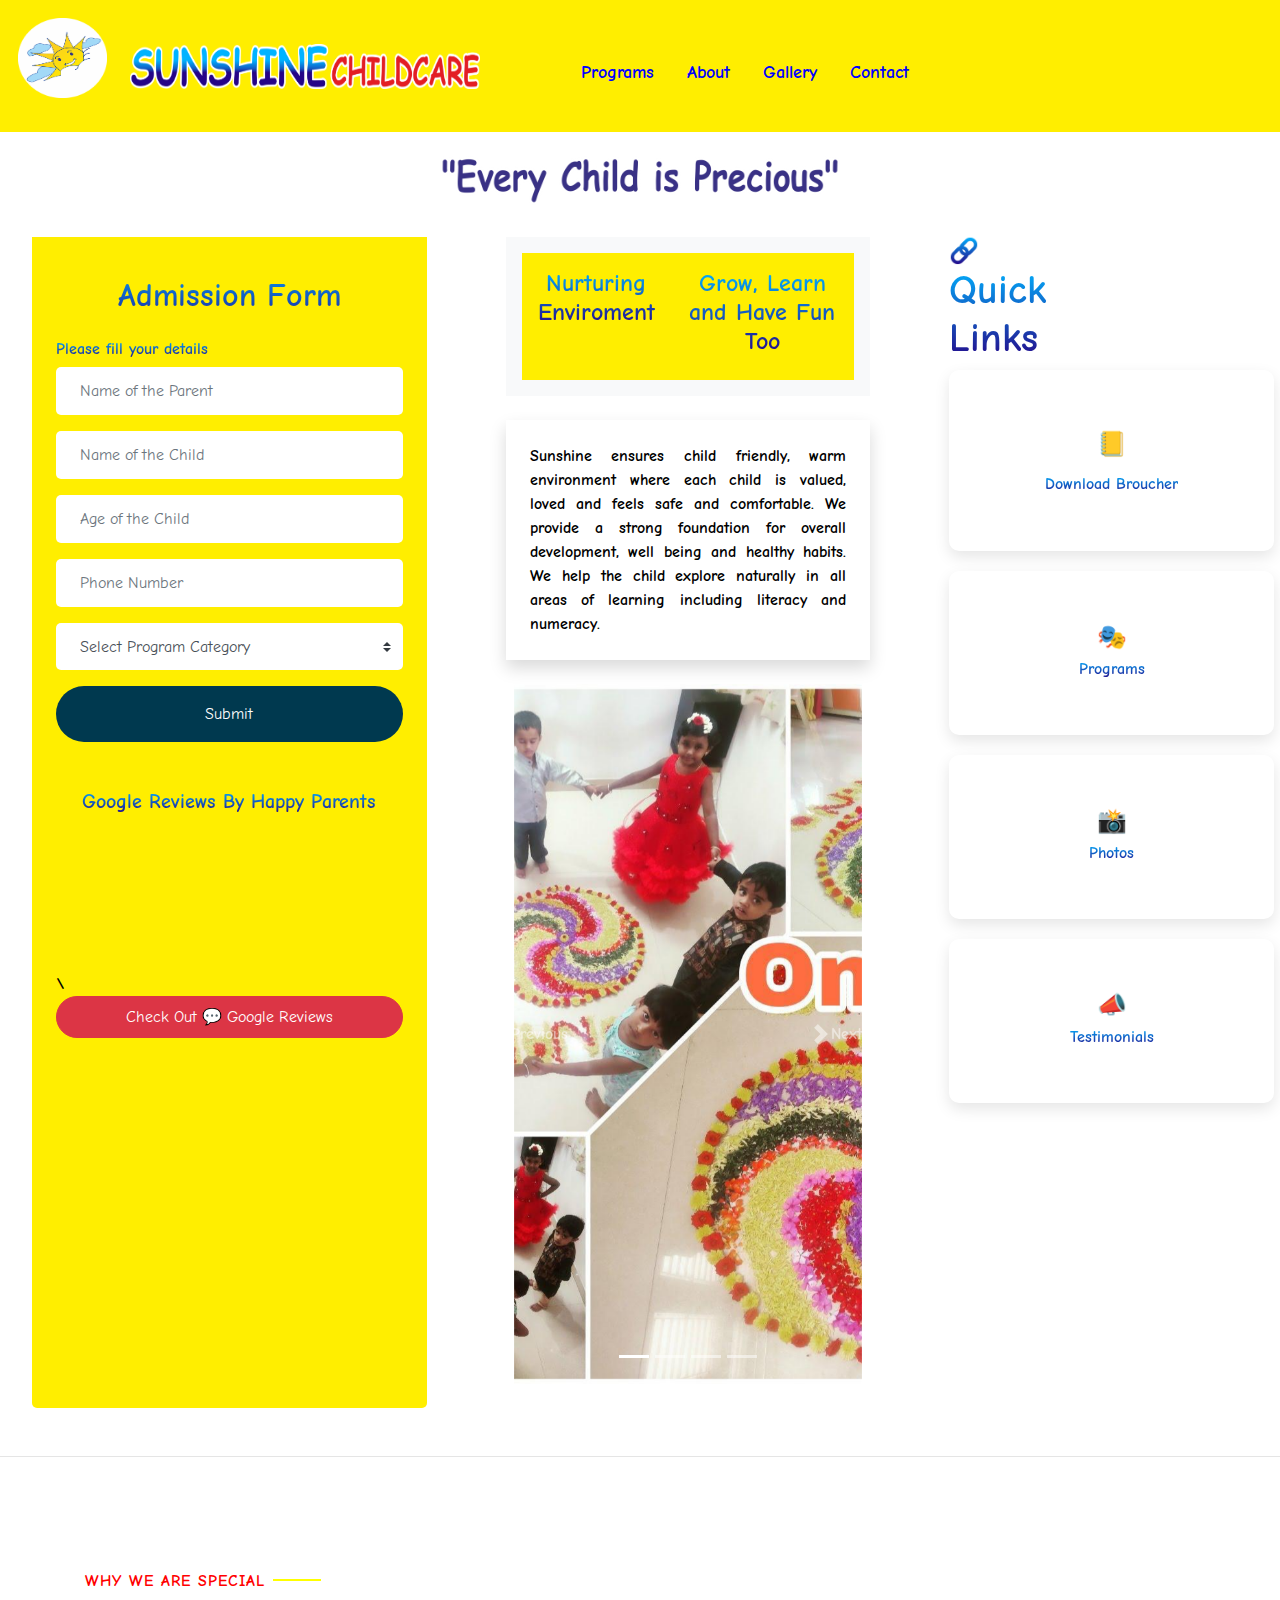
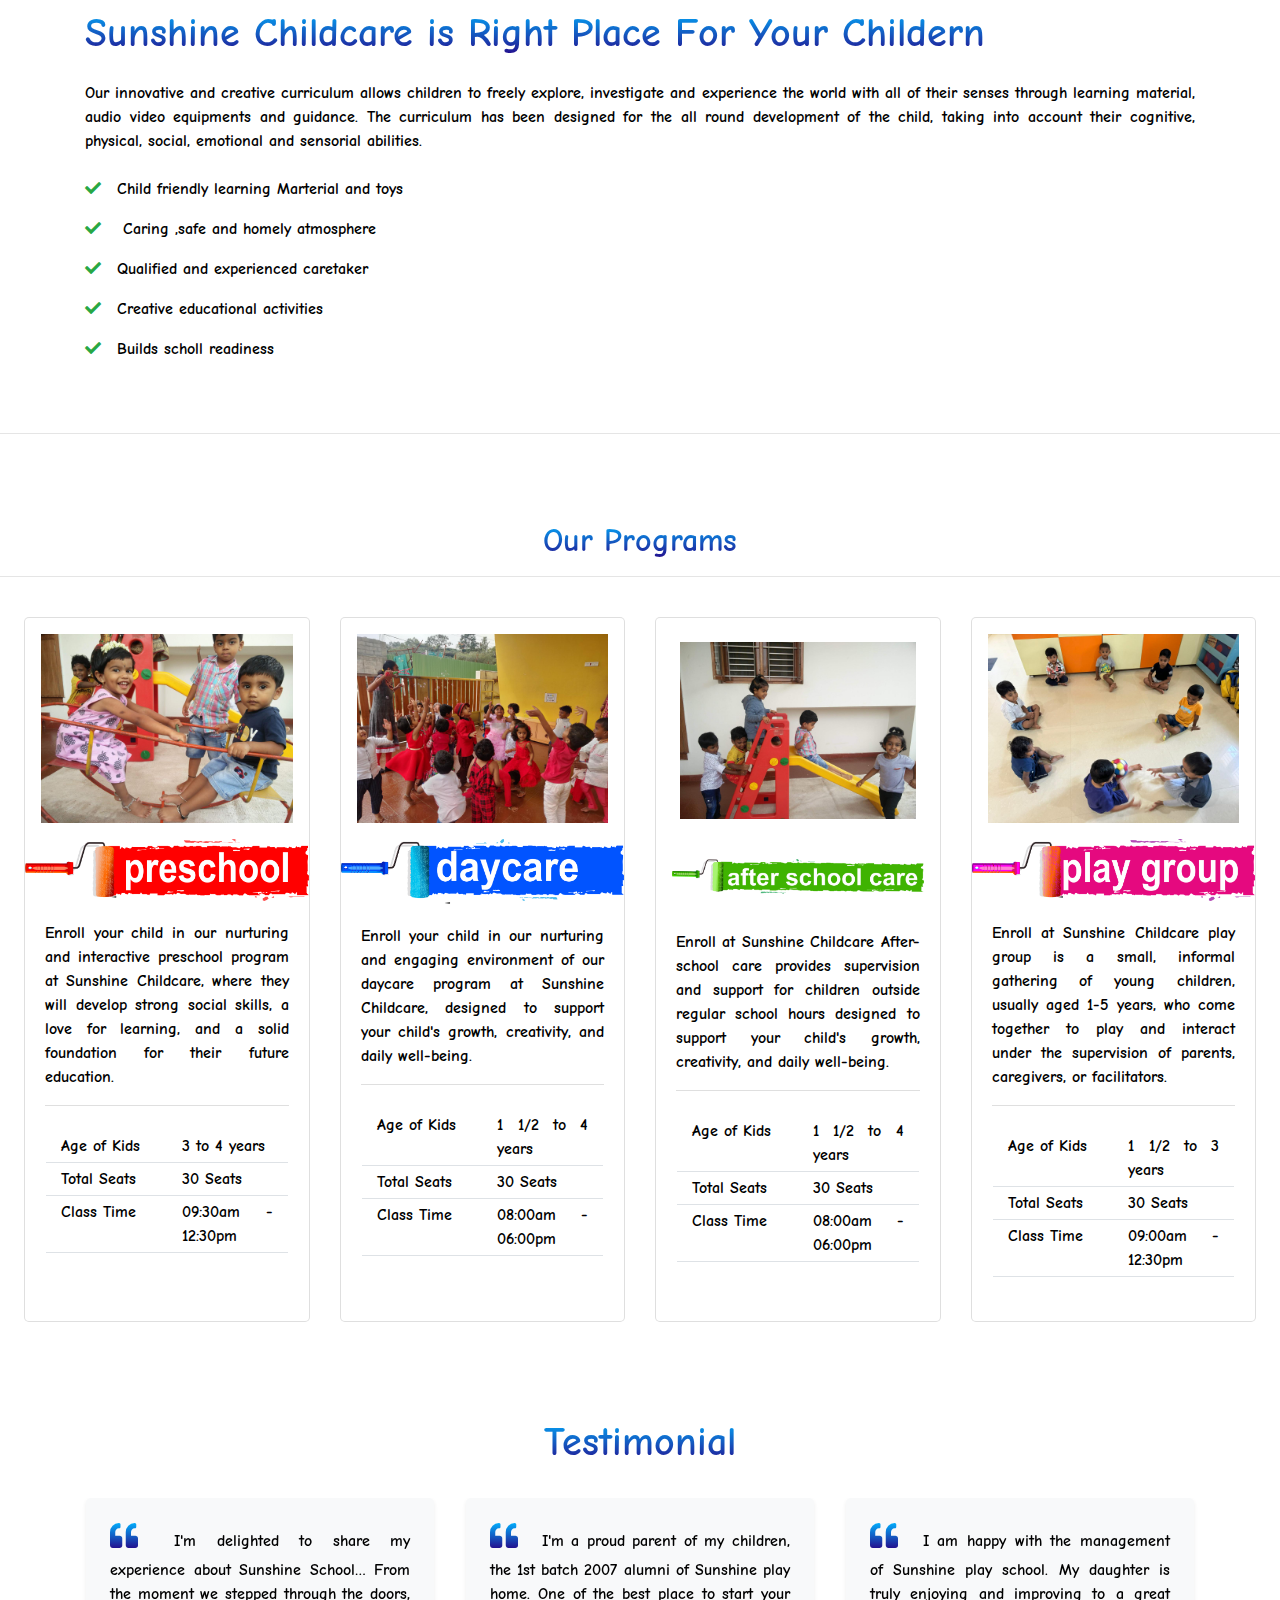
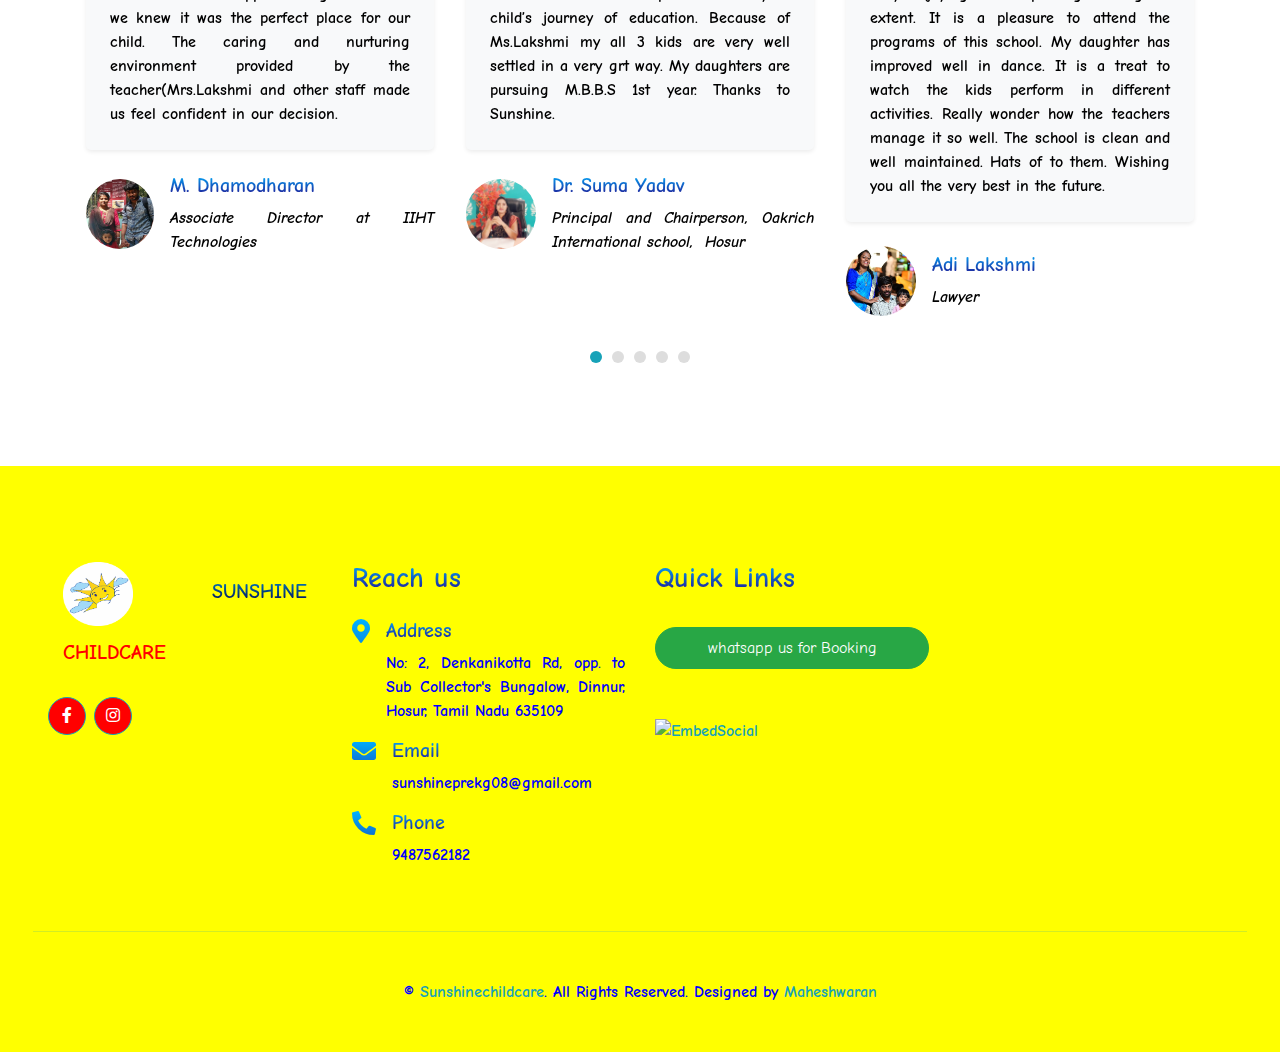
==== commit 7e5811d9: "update" ====
--- a/index.html
+++ b/index.html
@@ -22,6 +22,7 @@
         @import url('https://fonts.googleapis.com/css2?family=Comic+Neue:ital,wght@0,300;0,400;0,700;1,300;1,400;1,700&display=swap');
         </style>
     <!-- Libraries Stylesheet -->
+    
     <link href="lib/owlcarousel/assets/owl.carousel.min.css" rel="stylesheet">
     <link href="lib/lightbox/css/lightbox.min.css" rel="stylesheet">
     <link rel="icon" href="/img/Sunshine logo.png">
@@ -275,182 +276,297 @@
             }
         }
         @media (min-width: 992px) {
-            .navbar-header{
+            .navbar1{
                 display: flex;
                 flex-direction: row;
-                padding-right: 710px;
+              
                 align-items: center;
             }
+        }
+
+            @media (min-width: 992px) {
+            .navbar2{
+               
+           
+                justify-content: center;
+              
+                align-items: center;
+               
+            }
+
             .navbar-menu{
-                display: flex;
-                padding-left: 750px;
+                
+             
                 align-items: center;
+                
+              
 
             }
         }
+
+        .video-container {
+            width: 100%;
+            max-width: 800px;
+            margin: 0 auto;
+        }
+        video {
+            width: 100%;
+            height: auto;
+            display: block;
+        } 
         </style>
 </head>
 
 <body>
     
-     <div class="top-nav ">
+    <!-- Navbar Start -->
+    <nav class="navbar">
+        <div class="container-fluid">
+        <div class="navbar1 d-flex row ">
+
+            <div class=" col-lg-1 col-md-12 col-sm-12 navbar2 flex-row mb-3 p-2 d-flex justify-content-lg-end justify-content-md-center justify-content-center">
+            <img src="/img/base.png" alt="Logo" class="logo " >
+            </div>
+        <div class="col-lg-1 col-md-12 col-sm-12 d-flex justify-content-lg-start  justify-content-md-center justify-content-center">
+            <img  src="/img/sunt.png" alt="Logo" class="logo1 " >
+            </div>
+           
+           
+           
+<hr>
+
+          
+        
+            <div class="  col-lg-10 col-md-12 mt-2 d-flex justify-content-lg-center justify-content-md-center ">
+                <nav >
+                    <ul class="list-inline navbar-menu  ">
+                        <li class="list-inline-item"><a  href="#">Programs</a></li>
+                        <li class="list-inline-item"><a  href="#">About</a></li>
+                        
+                        <li class="list-inline-item"><a class="" href="#">Gallery</a></li>
+                        <li class="list-inline-item"><a class="" href="#">Contact</a></li>
+                    </ul>
+                   
+                </nav>
+                
+            </div>
+    </div>
+    </nav>
+    <div class="menu-text " onclick="toggleMenu()">Menu</div>
+</div>
+
+    </div>
+  
+    <div class="container-fluid">
         <div class="row">
-            <div class="col px-5"><a class="nav-link h5 " href="#careers">Careers</a>
-            <a class="nav-link px-2 h5" href="#enroll">Enroll</a>
+            <div class="col-12 mt-4 d-flex justify-content-center">
+                <img src="/img/sunshine.png" class="img-fluid "  width="400px" height="30px" >
+            </div>
+            <div class="col-xl-4 col-lg-5 col-md-5 col-sm-12 d-flex m-3 p-3">
+               
+                <div class="card-body rounded-bottom bg-primary p-4" style="background-color: #FFEE00 !important;">
+                    <form>
+                        <h2 class="d-flex justify-content-center p-3">Admission Form</h2>
+                        <h6>Please fill your details</h6>
+                        <div class="form-group">
+                            <input type="text" class="form-control border-0 p-4 name" placeholder="Name of the Parent" required="required" />
+                        </div>
+                        
+                        <div class="form-group">
+                            <input type="text" class="form-control border-0 p-4 child " placeholder="Name of the Child " required="required" />
+                        </div>
+                        <div class="form-group">
+                            <input type="text" class="form-control border-0 p-4 age " placeholder="Age of the Child " required="required" />
+                        </div>
+                        <div class="form-group">
+                            <input type="text" class="form-control border-0 p-4 number" placeholder="Phone Number  " required="required" />
+                        </div>
+                        <div class="form-group">
+                            <select class="custom-select border-0 px-4 class" style="height: 47px;">
+                                <option selected>Select Program Category</option>
+                                <option value="1">Pre School</option>
+                                <option value="2">Play School</option>
+                                <option value="3">Day School</option>
+                                <option value="3">After-school care</option>
+                            </select>
+                        </div>
+                        <div>
+                            <button class="btn btn-secondary btn-block border-0 py-3" type="button" onclick="sendWhatsApp();">Submit </button>
+                        </div>
+                    
+                    </form>
+                    <div class="video-container  pt-5 ">
+                        <h5 class="d-flex justify-content-center">Google Reviews By Happy Parents </h5>
+                        <video autoplay loop muted playsinline>
+                         
+                            <source src="/img/review.mkv" type="video/mp4">
+                            Your browser does not support the video tag.
+                        </video>\
+                        <div>
+                        <button class="btn btn-danger btn-block  p-2" type="button" ">Check Out 💬 Google Reviews </button>
+                    </div>
+                    </div>
+                </div>
+                
+            </div>
+            
+            
+            <div class="col-xl-4 col-lg-5 col-md-5 col-sm-12 d-flex m-3 p-3 justify-content-lg-center ">
+                <div class="col-12">
+                    <div class="d-flex flex-column flex-md-row bg-light rounded-3 p-3 mb-4">
+                        <div class="flex-grow-1 p-3  rounded-3 me-md-3 mb-3 mb-md-0" style="background-color: #FFEE00;">
+                            <h4 class="text-center">Nurturing Enviroment </h4>
+                        </div>
+                        <div class="flex-grow-1 p-3  rounded-3" style="background-color: #FFEE00;">
+                            <h4 class="text-center"> Grow, Learn and Have Fun Too</h4>
+                        </div>
+                    </div>
+                    <div class="bg-white rounded-3 p-4 shadow mb-4">
+                        <p class="mb-0">
+                            Sunshine ensures child friendly, warm environment where each child is valued, loved and feels safe and comfortable. We provide a strong foundation for overall development, well being and healthy habits. We help the child explore naturally in all areas of learning including literacy and numeracy.
+                        </p>
+                    </div>
+                <div class="mb-4">
+                    <div id="myCarousel" class="carousel slide m-2" data-bs-ride="carousel">
+                        <!-- Indicators -->
+                        <ol class="carousel-indicators">
+                            <li data-bs-target="#myCarousel" data-bs-slide-to="0" class="active"></li>
+                            <li data-bs-target="#myCarousel" data-bs-slide-to="1"></li>
+                            <li data-bs-target="#myCarousel" data-bs-slide-to="2"></li>
+                            <li data-bs-target="#myCarousel" data-bs-slide-to="3"></li>
+                        </ol>
+                    
+                        <!-- Wrapper for slides -->
+                        <div class="carousel-inner">
+                            <div class="carousel-item active">
+                                <img src="/img/onam.jpg" class="img-fluid w-100" alt="Image 1">
+                            </div>
+                            <div class="carousel-item">
+                                <img src="/img/eid.jpg" class="img-fluid w-100" alt="Image 2">
+                            </div>
+                            <div class="carousel-item">
+                                <img src="/img/fri.jpg" class="img-fluid w-100" alt="Image 3">
+                            </div>
+                            <div class="carousel-item">
+                                <img src="/img/fes.jpg" class="img-fluid w-100" alt="Image 4">
+                            </div>
+                        </div>
+                    
+                        <!-- Left and right controls -->
+                        <a class="carousel-control-prev" href="#myCarousel" role="button" data-bs-slide="prev">
+                            <span class="carousel-control-prev-icon" aria-hidden="true"></span>
+                            <span class="visually-hidden">Previous</span>
+                        </a>
+                        <a class="carousel-control-next" href="#myCarousel" role="button" data-bs-slide="next">
+                            <span class="carousel-control-next-icon" aria-hidden="true"></span>
+                            <span class="visually-hidden">Next</span>
+                        </a>
+                    </div>
+                </div>
+            </div>
+            </div>
+            <div class="col-xl-3 col-lg-12 col-sm-12 d-flex m-3 p-3  ">
+                <div class="row">
+                    <div class="col-12"> 
+                        <aside class="sidebar">
+                            <span class="btn-icon h1">🔗</span>
+                                   <h1>Quick Links</h1>
+                            <nav class="magic-nav">
+                               
+                                    
+                                
+                                <a href="#" class="magic-btn floating p-5" data-aos="fade-right" data-aos-delay="100">
+                                    <span class="btn-icon p-2">📒</span>
+                                    <h6>Download Broucher </h6>
+                                </a>
+                                <a href="#" class="magic-btn floating p-5" data-aos="fade-right" data-aos-delay="200">
+                                    <span class="btn-icon">🎭</span>
+                                   <h6>  Programs</h6>
+                                </a>
+                                <a href="#" class="magic-btn floating p-5" data-aos="fade-right" data-aos-delay="300">
+                                    <span class="btn-icon">📸</span>
+                                   <h6>Photos</h6> 
+                                </a>
+                                <a href="#" class="magic-btn floating p-5 " data-aos="fade-right" data-aos-delay="400">
+                                    <span class="btn-icon">📣</span>
+                                    <h6>Testimonials</h6> 
+                                </a>
+                              
+                            </nav>
+                        </aside>
+                        </a>
+                    </div>
+                </div>
             </div>
         </div>
     </div>
-    <!-- Navbar Start -->
-    <nav class="navbar">
-        <div class="navbar-header ">
-            <img src="/img/base.png" alt="Logo" class="logo" >
-            <img  src="/img/sunt.png" alt="Logo" class="logo1 mt-2" >
-      
-           
-<hr>
-            
-            <div class="menu-text" onclick="toggleMenu()">Menu</div>
-        </div>
-        <ul class="navbar-menu">
-            <li><a href="#class">Programs</a></li>
-            <li><a href="#about">About</a></li>
-            <li><a href="#gallery">Gallery</a></li>
-            <li><a href="#contact">FAQ's</a></li>
-        </ul>
-    </nav>
-    </div>
+    <hr>
+    <br>
+    <br>
     <!-- Navbar End -->
     <div class="morph-button morph-button-modal morph-button-modal-2 morph-button-fixed"></div>
 
     <!-- Header Start -->
-    <div class=" text-center ">
-        
-            <div class=" mt-4"><img src="/img/sunshine.png" class="img-fluid "  width="400px" height="30px" >
-                
-                 
-               
-        
-              <div class="container mt-5">
-                <div class="row">
-                  
-                    <div class="col-12">
-                        <div class="d-flex flex-column flex-md-row bg-light rounded-3 p-3 mb-4">
-                            <div class="flex-grow-1 p-3 bg-warning rounded-3 me-md-3 mb-3 mb-md-0">
-                                <h2 class="text-center">Nurturing Enviroment to gorw childresn mindset</h2>
-                            </div>
-                            <div class="flex-grow-1 p-3 bg-info rounded-3">
-                                <h3 class="text-center"> Grow, Learn and Have Fun Too</h3>
-                            </div>
-                        </div>
-                        
-                          <div class="col-12">
-                              <div class="marquee">
-                                  <div class="marquee-content">
-                                      <div class="marquee-item">
-                                          <img src="/img/Preschool.png" alt="Image 1">
-                                      </div>
-                                      <div class="marquee-item">
-                                          <img src="/img/Daycare.png" alt="Image 2">
-                                      </div>
-                                      <div class="marquee-item">
-                                          <img src="/img/afterschool 1.png" alt="Image 3">
-                                      </div>
-                                      <div class="marquee-item">
-                                          <img src="/img/play group.png" alt="Image 4">
-                                      </div>
-                                      
-                                  </div>
-                              </div>
-                          </div>
-                      </div>
-                      </div>
-                        <div class="bg-white rounded-3 p-4 shadow mb-4">
-                            <p class="mb-0">
-                                Sunshine ensures child friendly, warm environment where each child is valued, loved and feels safe and comfortable. We provide a strong foundation for overall development, well being and healthy habits. We help the child explore naturally in all areas of learning including literacy and numeracy.
-                            </p>
-                        </div>
-        
-                        <div class="mb-4">
-                            <div id="myCarousel" class="carousel slide m-2" data-bs-ride="carousel">
-                                <!-- Indicators -->
-                                <ol class="carousel-indicators">
-                                    <li data-bs-target="#myCarousel" data-bs-slide-to="0" class="active"></li>
-                                    <li data-bs-target="#myCarousel" data-bs-slide-to="1"></li>
-                                    <li data-bs-target="#myCarousel" data-bs-slide-to="2"></li>
-                                    <li data-bs-target="#myCarousel" data-bs-slide-to="3"></li>
-                                </ol>
-                            
-                                <!-- Wrapper for slides -->
-                                <div class="carousel-inner">
-                                    <div class="carousel-item active">
-                                        <img src="/img/onam.jpg" class="img-fluid w-100" alt="Image 1">
-                                    </div>
-                                    <div class="carousel-item">
-                                        <img src="/img/eid.jpg" class="img-fluid w-100" alt="Image 2">
-                                    </div>
-                                    <div class="carousel-item">
-                                        <img src="/img/fri.jpg" class="img-fluid w-100" alt="Image 3">
-                                    </div>
-                                    <div class="carousel-item">
-                                        <img src="/img/fes.jpg" class="img-fluid w-100" alt="Image 4">
-                                    </div>
-                                </div>
-                            
-                                <!-- Left and right controls -->
-                                <a class="carousel-control-prev" href="#myCarousel" role="button" data-bs-slide="prev">
-                                    <span class="carousel-control-prev-icon" aria-hidden="true"></span>
-                                    <span class="visually-hidden">Previous</span>
-                                </a>
-                                <a class="carousel-control-next" href="#myCarousel" role="button" data-bs-slide="next">
-                                    <span class="carousel-control-next-icon" aria-hidden="true"></span>
-                                    <span class="visually-hidden">Next</span>
-                                </a>
-                            </div>
-                        </div>
-                    </div>
-                </div>
-            </div>
+    
+        
+                      
 
      
     <!-- Header End -->
 
     <!-- About Start -->
-    <div class="row justify-content-center mb-5">
-      <div class="col-12 col-md- text-center">
-          <button class="btn btn-primary btn-lg btn-enroll mb-3 mb-md-0">Enroll Now</button>
-      </div>
-      <div class="col-12 col-md-6 text-center">
-          <a href="#" class="btn btn-outline-secondary btn-lg">Download Brochure</a>
-      </div>
-      <div class="col-12 col-md-6 text-center">
-        <a href="#" class="btn btn-outline-secondary btn-lg">Gallery</a>
+   
+               
+    <div class="container-fluid py-5">
+        <div class="container">
+            <div class="row align-items-center">
+                <div class="col-lg-12 mb-12 mb-lg-0">
+                    <p class="section-title pr-5"><span class="pr-2">Why We Are Special</span></p>
+                    <h1 class="mb-4">Sunshine Childcare is Right Place For Your Childern </h1>
+                    <p>Our innovative and creative curriculum allows children to freely explore, investigate and experience the world with all of their senses through learning material, audio video equipments and guidance. The curriculum has been designed for the all round development of the child, taking into account their cognitive, physical, social, emotional and sensorial abilities.
+                    </p>
+                    <ul class="list-inline m-0 ">
+                        <li class="py-2"><i class="fa fa-check text-success mr-3"></i>Child friendly learning Marterial and toys
+                        </li>
+                        <li class="py-2"><i class="fa fa-check text-success mr-3"></i> Caring ,safe and homely atmosphere</li>
+                        
+                        <li class="py-2"><i class="fa fa-check text-success mr-3"></i>Qualified and experienced caretaker </li>
+                        </li>
+                        <li class="py-2"><i class="fa fa-check text-success mr-3"></i>Creative educational activities</li>
+                        </li>
+                        <li class="py-2"><i class="fa fa-check text-success mr-3"></i>Builds scholl readiness</li>
+                        </li>
+                    </ul>
+                  
+                </div>
+              
+            </div>
+        </div>
     </div>
-  </div>
-</div>
-
-               
-                
-                
+    </section>
+                <hr>
                  
     <!-- About End -->
 <br><br><br>
 <!-- Class Start -->
 
   <!-- Previous content (flex box, text, and carousel) goes here -->
-
+  <h2 class="d-flex justify-content-center">Our Programs </h2>
+  <hr>
   <div class="row p-4">
+   
       <div class="col-12 col-md-6 col-lg-3 mb-4">
           <div class="card h-100">
               <img src="/img/day.jpg" class="card-img-top p-3" alt="Pre-School">
 
               <img src="/img/Preschool.png" class="card-img" alt="Pre-School Icon">
               <div class="card-body">
-                <p class="card-text">Providing a safe and stimulating environment for children throughout the day.</p>
+                <p class="card-text">Enroll your child in our nurturing and interactive preschool program at Sunshine Childcare, where they will develop strong social skills, a love for learning, and a solid foundation for their future education.</p>
              
             <div class="card-footer bg-transparent py-4 px-3 card-footer-custom">
                 <div class="row border-bottom">
                     <div class="col-6 py-1 text-end border-end"><strong>Age of Kids</strong></div>
-                    <div class="col-6 py-1">1 1/2 to 4 years</div>
+                    <div class="col-6 py-1">3 to 4 years</div>
                 </div>
                 <div class="row border-bottom">
                     <div class="col-6 py-1 text-end border-end"><strong>Total Seats</strong></div>
@@ -458,7 +574,7 @@
                 </div>
                 <div class="row border-bottom">
                     <div class="col-6 py-1 text-end border-end"><strong>Class Time</strong></div>
-                    <div class="col-6 py-1">08:00am - 06:00pm</div>
+                    <div class="col-6 py-1">09:30am - 12:30pm</div>
                 </div>
                   
                   </div>
@@ -468,11 +584,11 @@
       </div>
       <div class="col-12 col-md-6 col-lg-3 mb-4">
           <div class="card h-100">
-              <img src="/img/fun4.jpg" class="card-img-top p-3" alt="Day Care">
+              <img src="/img/hero3.jpg" class="card-img-top p-3" alt="Day Care">
               <img src="/img/Daycare.png" class="card-img" alt="Day Care Icon">
               <div class="card-body">
                 
-                <p class="card-text">Providing a safe and stimulating environment for children throughout the day.</p>
+                <p class="card-text">Enroll your child in our  nurturing and engaging environment of our daycare program at Sunshine Childcare, designed to support your child's growth, creativity, and daily well-being.</p>
             
             <div class="card-footer bg-transparent py-4 px-3 card-footer-custom">
                 <div class="row border-bottom">
@@ -495,12 +611,12 @@
       </div>
       <div class="col-12 col-md-6 col-lg-3 mb-4">
           <div class="card h-100">
-              <img src="/img/about.jpg" class="card-img-top p-3" alt="After School Care">
-              <img src="/img/afterschool 1.png" class="card-img" alt="After School Care Icon">
+              <img src="/img/about.jpg" class="card-img-top p-4" alt="After School Care">
+              <img src="/img/afterschool 1.png" class="card-img p-3" alt="After School Care Icon">
               <div class="card-body">
                 
-                
-            </div>
+                <p class="card-text"> Enroll at Sunshine Childcare After-school care provides supervision and support for children outside regular school hours  designed to support your child's growth, creativity, and daily well-being.</p>
+            
             <div class="card-footer bg-transparent py-4 px-3 card-footer-custom">
                 <div class="row border-bottom">
                     <div class="col-6 py-1 text-end border-end"><strong>Age of Kids</strong></div>
@@ -515,7 +631,7 @@
                     <div class="col-6 py-1">08:00am - 06:00pm</div>
                 </div>
                   
-                  <p class="card-text">Supporting children with homework help and fun activities after regular school hours.</p>
+                 </div>
                   
               </div>
           </div>
@@ -525,13 +641,13 @@
               <img src="/img/fun3.jpg" class="card-img-top p-3 " alt="Play Group">
               <img src="/img/play group.png" class="card-img" alt="Play Group Icon">
               <div class="card-body">
+                <p class="card-text"> Enroll at Sunshine Childcare play group is a small, informal gathering of young children, usually aged 1-5 years, who come together to play and interact under the supervision of parents, caregivers, or facilitators. </p>
                 
-                
-            </div>
+           
             <div class="card-footer bg-transparent py-4 px-3 card-footer-custom">
                 <div class="row border-bottom">
                     <div class="col-6 py-1 text-end border-end"><strong>Age of Kids</strong></div>
-                    <div class="col-6 py-1">1 1/2 to 4 years</div>
+                    <div class="col-6 py-1">1 1/2 to 3 years</div>
                 </div>
                 <div class="row border-bottom">
                     <div class="col-6 py-1 text-end border-end"><strong>Total Seats</strong></div>
@@ -539,12 +655,12 @@
                 </div>
                 <div class="row border-bottom">
                     <div class="col-6 py-1 text-end border-end"><strong>Class Time</strong></div>
-                    <div class="col-6 py-1">08:00am - 06:00pm</div>
-                </div>
+                    <div class="col-6 py-1">09:00am - 12:30pm</div>
+                </div>
+                  </div>
+               
                   
-                  <p class="card-text">Encouraging social interaction and development through guided play sessions.</p>
-                  
-              </div>
+             
           </div>
       </div>
   </div>
@@ -553,56 +669,7 @@
 
 <!-- book -->
 <section id="book"></section>
-<div class="container-fluid py-5">
-    <div class="container">
-        <div class="row align-items-center">
-            <div class="col-lg-7 mb-5 mb-lg-0">
-                <p class="section-title pr-5"><span class="pr-2">Book A Seat</span></p>
-                <h1 class="mb-4">Book A Seat For Your Kid</h1>
-                <p>Our innovative and creative curriculum allows children to freely explore, investigate and experience the world with all of their senses through learning material, audio video equipments and guidance. The curriculum has been designed for the all round development of the child, taking into account their cognitive, physical, social, emotional and sensorial abilities.
-                </p>
-                <ul class="list-inline m-0">
-                    <li class="py-2"><i class="fa fa-check text-success mr-3"></i> Kid’s friendly and safe spaces</li>
-                    <li class="py-2"><i class="fa fa-check text-success mr-3"></i>Highest quality educational toys. 
-                    </li>
-                    <li class="py-2"><i class="fa fa-check text-success mr-3"></i>⁠Projector which helps kids visualise and understand the curriculum
-                    </li>
-                </ul>
-              
-            </div>
-            <div class="col-lg-5">
-                <div class="card border-0">
-                    <div class="card-header bg-secondary text-center p-4">
-                        <h1 class="text-white m-0">Book A Seat</h1>
-                    </div>
-                    <div class="card-body rounded-bottom bg-primary p-5">
-                        <form>
-                            <div class="form-group">
-                                <input type="text" class="form-control border-0 p-4 name" placeholder="Your Name" required="required" />
-                            </div>
-                            
-                            <div class="form-group">
-                                <input type="email" class="form-control border-0 p-4 email" placeholder="Your Email" required="required" />
-                            </div>
-                            <div class="form-group">
-                                <select class="custom-select border-0 px-4 class" style="height: 47px;">
-                                    <option selected>Select School Category</option>
-                                    <option value="1">Pre School</option>
-                                    <option value="2">Play School</option>
-                                    <option value="3">Day School</option>
-                                </select>
-                            </div>
-                            <div>
-                                <button class="btn btn-secondary btn-block border-0 py-3" type="button" onclick="sendWhatsApp();">Book Now</button>
-                            </div>
-                        </form>
-                    </div>
-                </div>
-            </div>
-        </div>
-    </div>
-</div>
-</section>
+
 <!-- Testimonial Start -->
 <div class="container-fluid py-5">
     <div class="container p-0">
@@ -704,71 +771,6 @@
 
   
    
-
-      <!-- Facilities Start -->
-      <div class="container-fluid pt-5">
-        <div class="container pb-3">
-            <div class="row">
-                <div class="col-lg-4 col-md-6 pb-1">
-                    <div class="d-flex bg-light shadow-sm border-top rounded mb-4" style="padding: 30px;">
-                        <i class="flaticon-050-fence h1 font-weight-normal text-primary mb-3"></i>
-                        <div class="pl-4">
-                            <h4>Outdoor play area</h4>
-                            <p class="m-0">Playtime and activities outside to promote physical health and exploration of the environment.</p>
-                        </div>
-                    </div>
-                </div>
-                <div class="col-lg-4 col-md-6 pb-1">
-                    <div class="d-flex bg-light shadow-sm border-top rounded mb-4" style="padding: 30px;">
-                        <i class="flaticon-022-drum h1 font-weight-normal text-primary mb-3"></i>
-                        <div class="pl-4">
-                            <h4>⁠Quality educational toys</h4>
-                            <p class="m-0">Age appropriate toys to help achieve every milestone.</p>
-                        </div>
-                    </div>
-                </div>
-                <div class="col-lg-4 col-md-6 pb-1">
-                    <div class="d-flex bg-light shadow-sm border-top rounded mb-4" style="padding: 30px;">
-                        <i class="flaticon-030-crayons h1 font-weight-normal text-primary mb-3"></i>
-                        <div class="pl-4">
-                            <h4>⁠Projector 
-                            </h4>
-                            <p class="m-0">which helps kids visualise and understand the curriculum</p>
-                        </div>
-                    </div>
-                </div>
-                <div class="col-lg-4 col-md-6 pb-1">
-                    <div class="d-flex bg-light shadow-sm border-top rounded mb-4" style="padding: 30px;">
-                        <i class="flaticon-017-toy-car h1 font-weight-normal text-primary mb-3"></i>
-                        <div class="pl-4">
-                            <h4>Kid’s friendly and safe spaces.</h4>
-                            <p class="m-0">several key considerations to ensure that the environment is welcoming, engaging, and secure for children. </p>
-                        </div>
-                    </div>
-                </div>
-                <div class="col-lg-4 col-md-6 pb-1">
-                    <div class="d-flex bg-light shadow-sm border-top rounded mb-4" style="padding: 30px;">
-                        <i class="flaticon-025-restroom h1 font-weight-normal text-primary mb-3"></i>
-                        <div class="pl-4">
-                            <h4>Safe and hygienic washroom</h4>
-                            <p class="m-0">The washroom is regularly cleaned, stocked with soap, and has touch-free fixtures</p>
-                        </div>
-                    </div>
-                </div>
-                <div class="col-lg-4 col-md-6 pb-1">
-                    <div class="d-flex bg-light shadow-sm border-top rounded mb-4" style="padding: 30px;">
-                        <i class="flaticon-047-backpack h1 font-weight-normal text-primary mb-3"></i>
-                        <div class="pl-4">
-                            <h4>⁠Library
-                            </h4>
-                            <p class="m-0"> offer a cozy, safe environment with accessible, age-appropriate books </p>
-                        </div>
-                    </div>
-                </div>
-            </div>
-        </div>
-    </div>
-    <!-- Facilities Start -->
 
 
     
@@ -871,12 +873,16 @@
             var phoneNumber = "9487562182";
     
             var name = document.querySelector(".name").value;
-            var email = document.querySelector(".email").value;
+            var child = document.querySelector(".child").value;
+            var age = document.querySelector(".age").value;
+            var number = document.querySelector(".number").value;
             var selectedClass = document.querySelector(".class").value;
     
             var url = "https://wa.me/" + phoneNumber + "?text="
                 + "*Name:* " + encodeURIComponent(name) + "%0a"
-                + "*Email:* " + encodeURIComponent(email) + "%0a"
+                + "*Child:* " + encodeURIComponent(child) + "%0a"
+                + "*Age:* " + encodeURIComponent(age) + "%0a"
+                + "*Number:* " + encodeURIComponent(number) + "%0a"
                 + "*Selected Class:* " + encodeURIComponent(selectedClass);
                 
     
--- a/css/style.css
+++ b/css/style.css
@@ -9709,7 +9709,7 @@
 .floating {
   animation: float 3s ease-in-out infinite;
 }
-@media (max-width: 768px) {
+@media (max-width: 1200px) {
   .page-wrapper {
       flex-direction: column;
   }
@@ -9719,12 +9719,32 @@
       margin-bottom: 20px;
   }
   .magic-nav {
-      flex-direction: row;
+      flex-direction:row;
       flex-wrap: wrap;
       justify-content: center;
   }
   .magic-btn {
-      width: 80px;
+      width: 250px;
       height: 80px;
   }
+}
+
+@media (max-width : 576px) {
+  .page-wrapper {
+    flex-direction: column;
+}
+.sidebar {
+    width: 100%;
+    padding-right: 0;
+    margin-bottom: 20px;
+}
+.magic-nav {
+    flex-direction:row;
+    flex-wrap: wrap;
+    justify-content: center;
+}
+.magic-btn {
+    width: 120px;
+    height: 80px;
+}
 }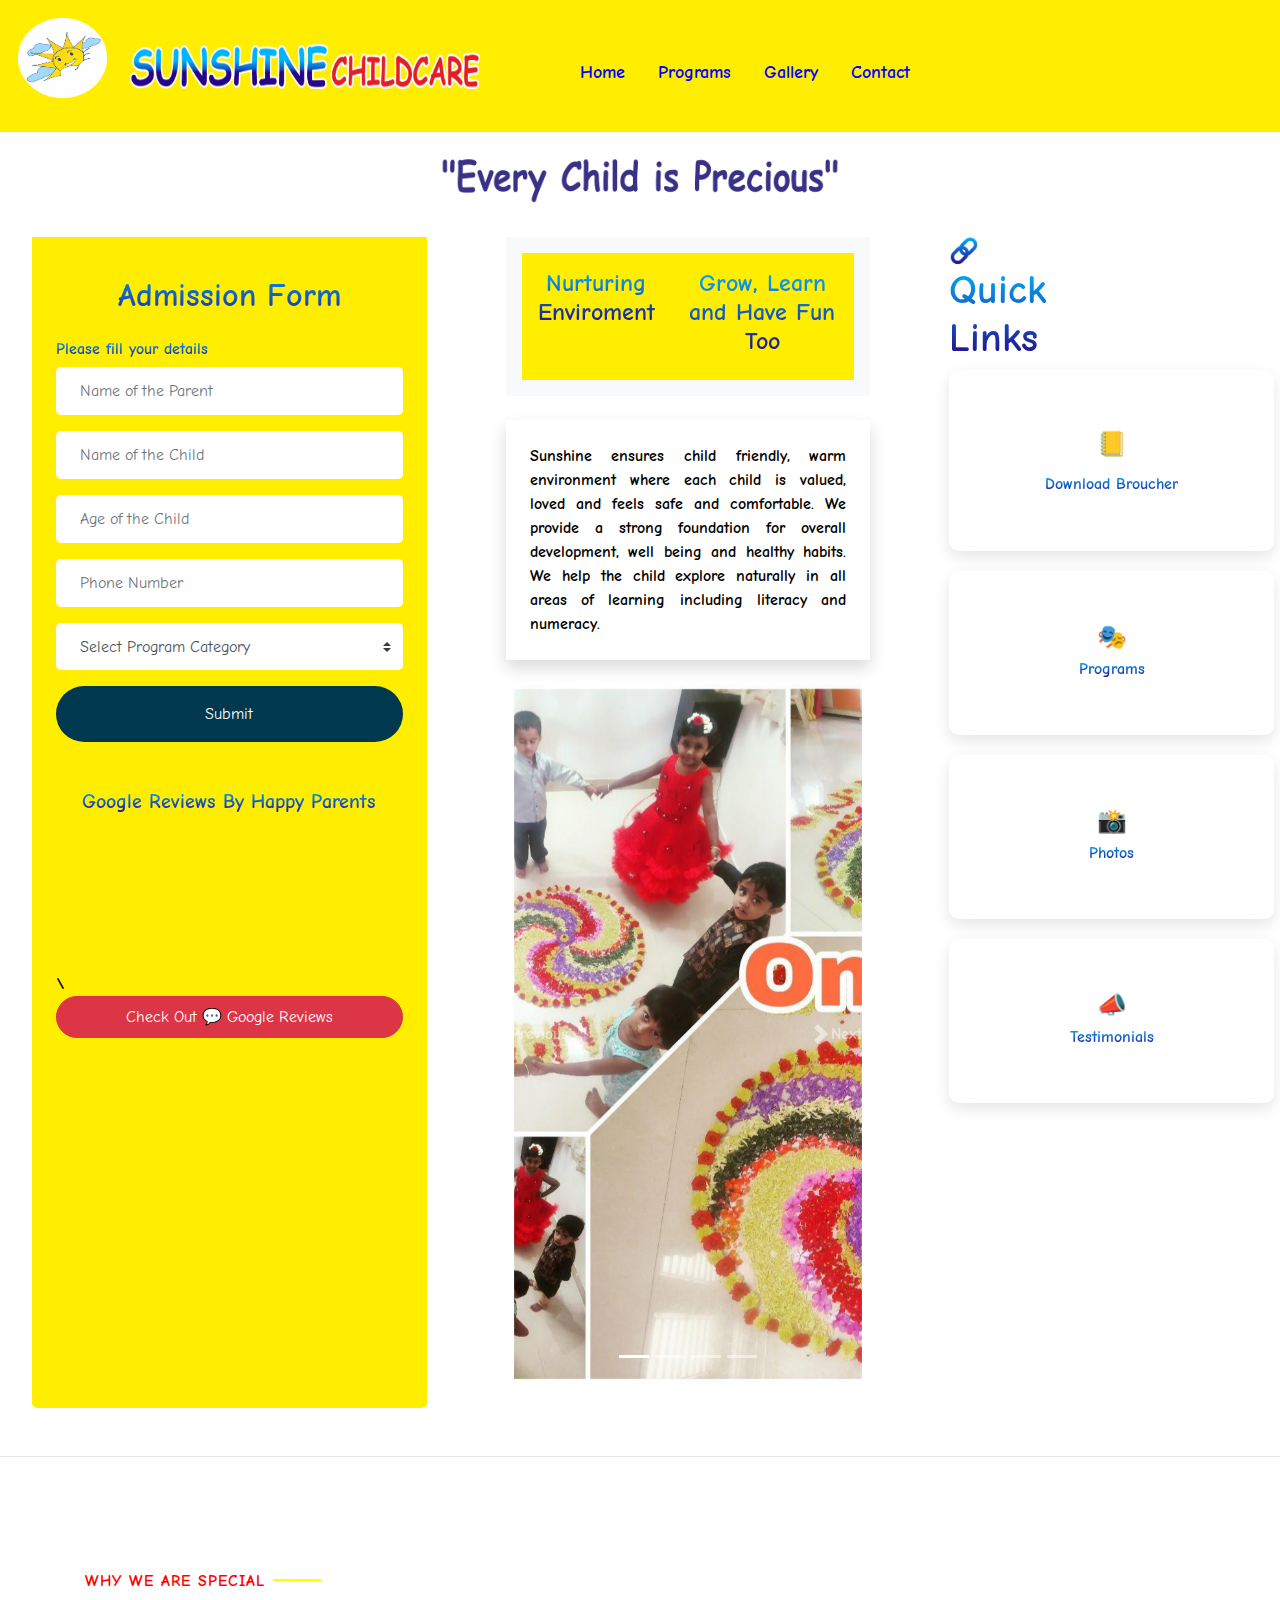
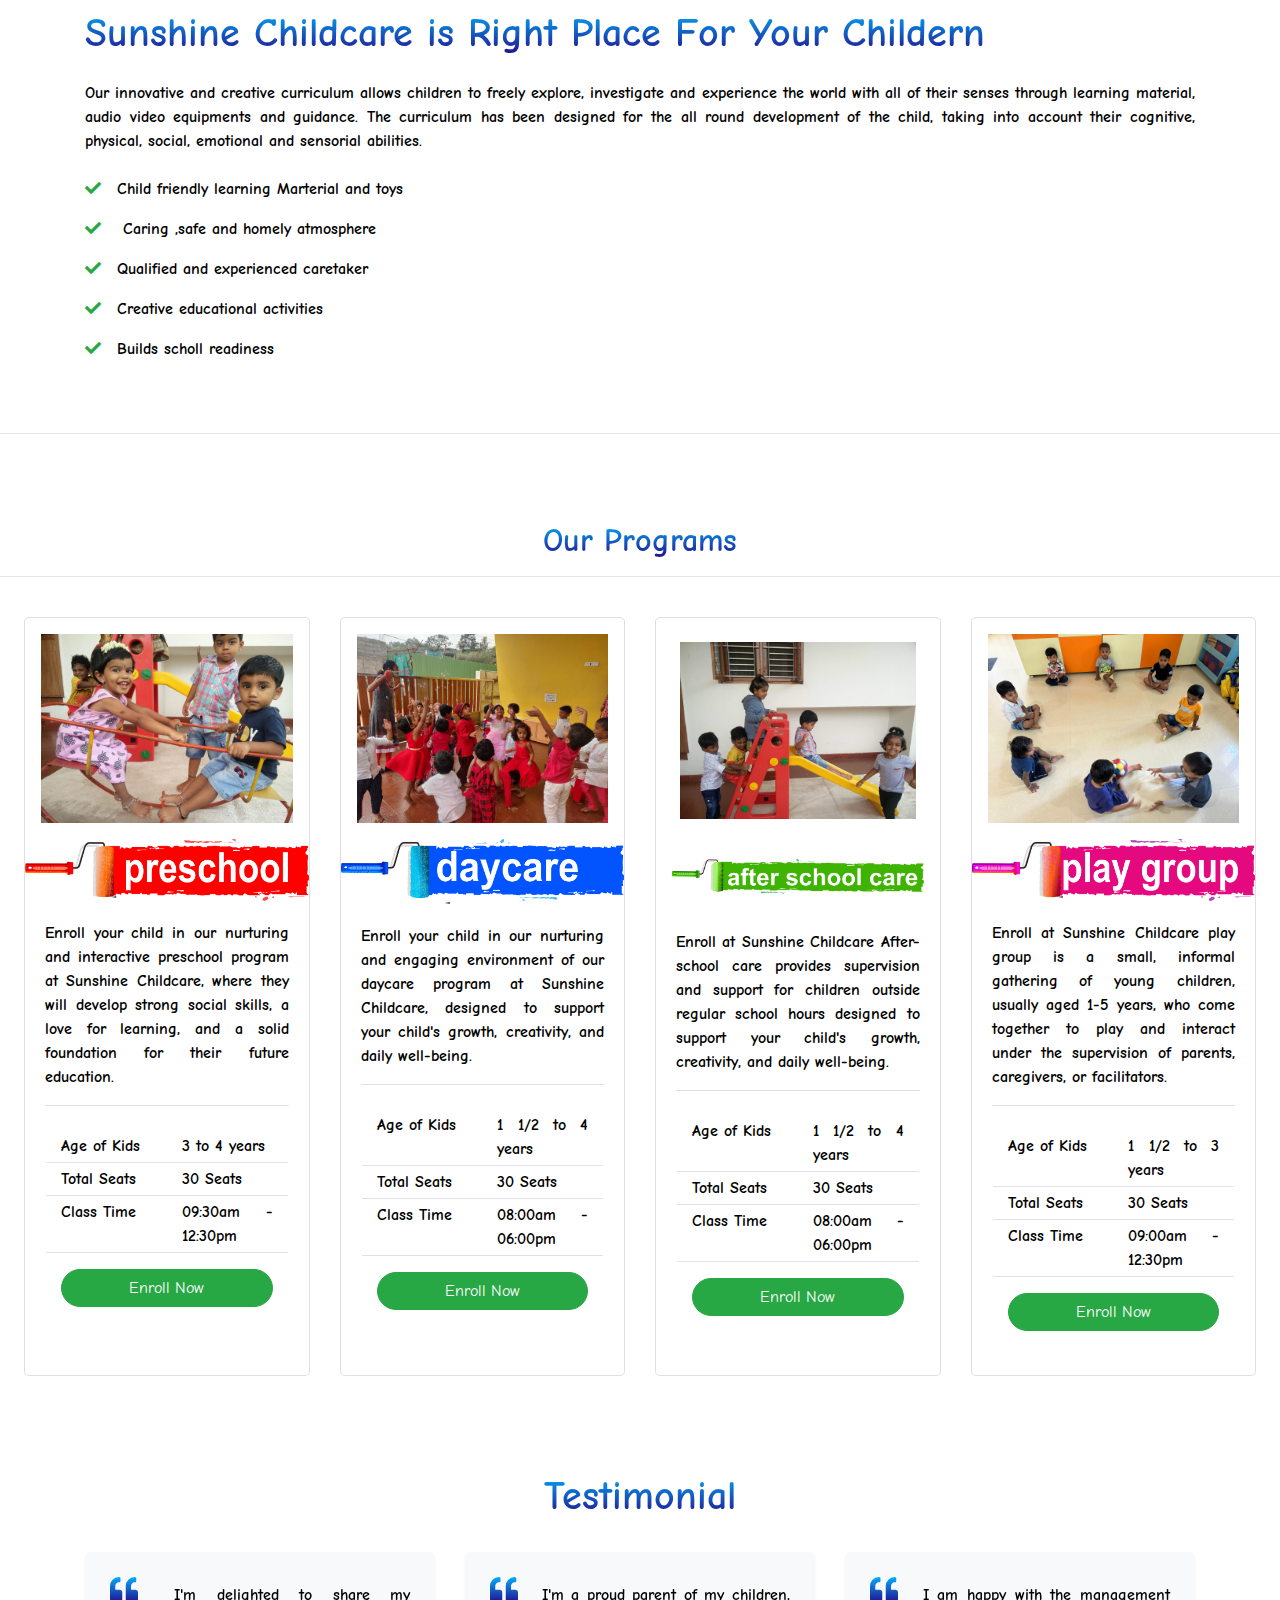
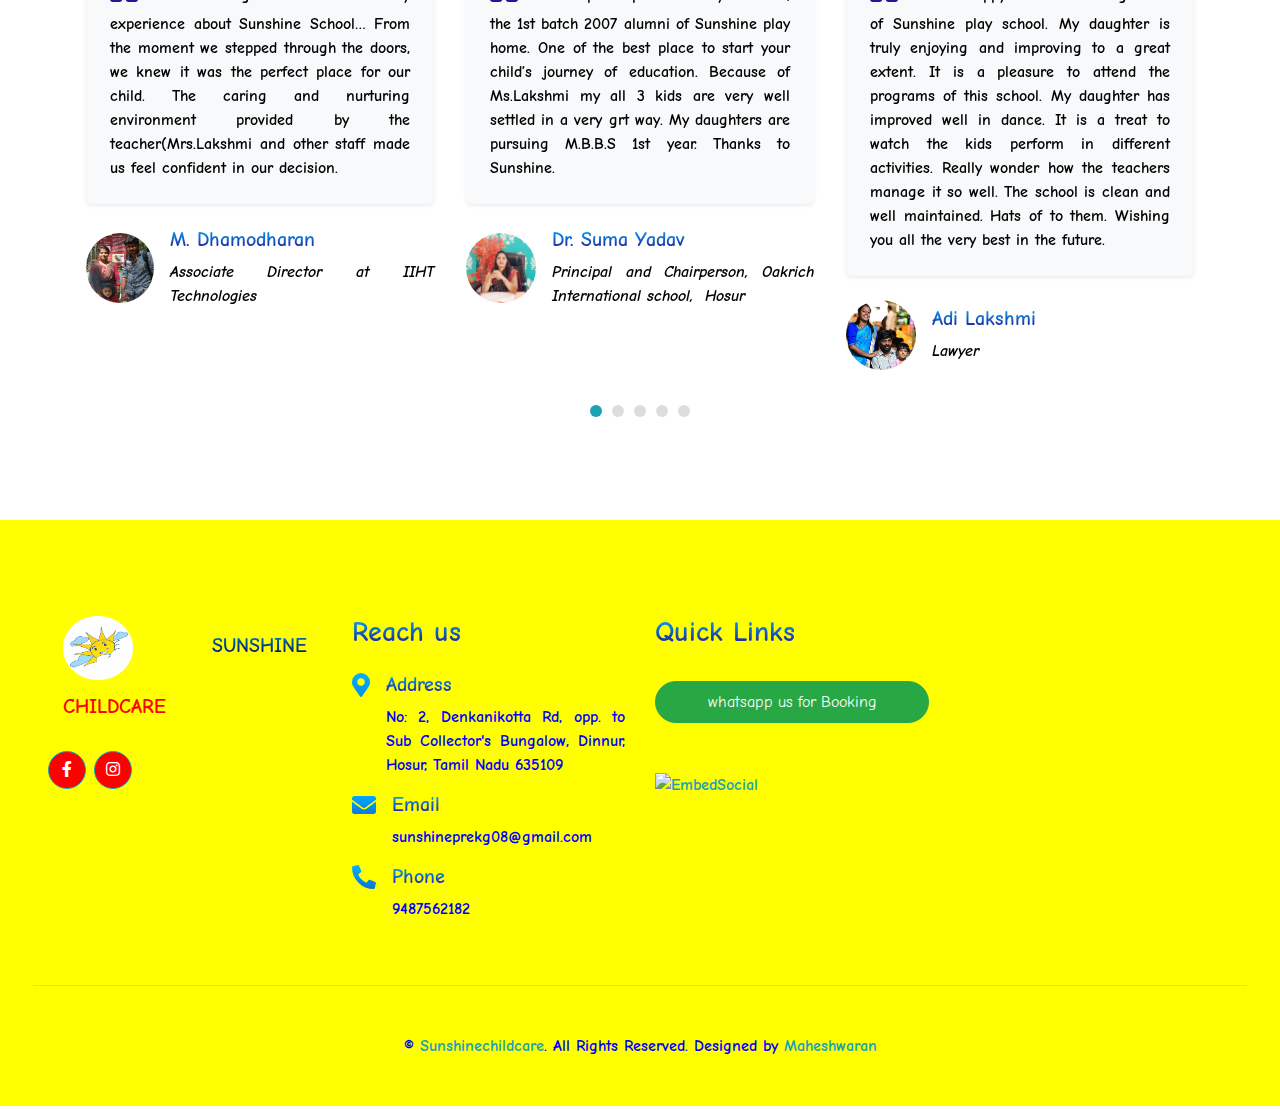
==== commit 78239f0c: "update" ====
--- a/index.html
+++ b/index.html
@@ -340,11 +340,11 @@
             <div class="  col-lg-10 col-md-12 mt-2 d-flex justify-content-lg-center justify-content-md-center ">
                 <nav >
                     <ul class="list-inline navbar-menu  ">
-                        <li class="list-inline-item"><a  href="#">Programs</a></li>
-                        <li class="list-inline-item"><a  href="#">About</a></li>
+                        <li class="list-inline-item"><a  href="/index.html">Home</a></li>
+                        <li class="list-inline-item"><a  href="/Programs.html">Programs</a></li>
                         
-                        <li class="list-inline-item"><a class="" href="#">Gallery</a></li>
-                        <li class="list-inline-item"><a class="" href="#">Contact</a></li>
+                        <li class="list-inline-item"><a class="" href="/gallery.html">Gallery</a></li>
+                        <li class="list-inline-item"><a class="" href="/contact.html">Contact</a></li>
                     </ul>
                    
                 </nav>
@@ -356,12 +356,13 @@
 </div>
 
     </div>
-  
+<section id="admission">
     <div class="container-fluid">
         <div class="row">
             <div class="col-12 mt-4 d-flex justify-content-center">
                 <img src="/img/sunshine.png" class="img-fluid "  width="400px" height="30px" >
             </div>
+            
             <div class="col-xl-4 col-lg-5 col-md-5 col-sm-12 d-flex m-3 p-3">
                
                 <div class="card-body rounded-bottom bg-primary p-4" style="background-color: #FFEE00 !important;">
@@ -403,13 +404,13 @@
                             Your browser does not support the video tag.
                         </video>\
                         <div>
-                        <button class="btn btn-danger btn-block  p-2" type="button" ">Check Out 💬 Google Reviews </button>
+                        <a href=""><button class="btn btn-danger btn-block  p-2" type="button" >Check Out 💬 Google Reviews </button></a>
                     </div>
                     </div>
                 </div>
                 
             </div>
-            
+       
             
             <div class="col-xl-4 col-lg-5 col-md-5 col-sm-12 d-flex m-3 p-3 justify-content-lg-center ">
                 <div class="col-12">
@@ -475,19 +476,19 @@
                                
                                     
                                 
-                                <a href="#" class="magic-btn floating p-5" data-aos="fade-right" data-aos-delay="100">
+                                <a href="/broucher.pdf" class="magic-btn floating p-5" data-aos="fade-right" data-aos-delay="100">
                                     <span class="btn-icon p-2">📒</span>
                                     <h6>Download Broucher </h6>
                                 </a>
-                                <a href="#" class="magic-btn floating p-5" data-aos="fade-right" data-aos-delay="200">
+                                <a href="#program" class="magic-btn floating p-5" data-aos="fade-right" data-aos-delay="200">
                                     <span class="btn-icon">🎭</span>
                                    <h6>  Programs</h6>
                                 </a>
-                                <a href="#" class="magic-btn floating p-5" data-aos="fade-right" data-aos-delay="300">
+                                <a href="/gallery.html" class="magic-btn floating p-5" data-aos="fade-right" data-aos-delay="300">
                                     <span class="btn-icon">📸</span>
                                    <h6>Photos</h6> 
                                 </a>
-                                <a href="#" class="magic-btn floating p-5 " data-aos="fade-right" data-aos-delay="400">
+                                <a href="#Testimonials" class="magic-btn floating p-5 " data-aos="fade-right" data-aos-delay="400">
                                     <span class="btn-icon">📣</span>
                                     <h6>Testimonials</h6> 
                                 </a>
@@ -500,6 +501,7 @@
             </div>
         </div>
     </div>
+</section>
     <hr>
     <br>
     <br>
@@ -551,6 +553,7 @@
 <!-- Class Start -->
 
   <!-- Previous content (flex box, text, and carousel) goes here -->
+   <section id="program">
   <h2 class="d-flex justify-content-center">Our Programs </h2>
   <hr>
   <div class="row p-4">
@@ -576,7 +579,7 @@
                     <div class="col-6 py-1 text-end border-end"><strong>Class Time</strong></div>
                     <div class="col-6 py-1">09:30am - 12:30pm</div>
                 </div>
-                  
+                  <a href="#admission"><button class="btn btn-success mt-3 btn-block  "> Enroll Now </button></a>
                   </div>
                   
               </div>
@@ -603,8 +606,9 @@
                     <div class="col-6 py-1 text-end border-end"><strong>Class Time</strong></div>
                     <div class="col-6 py-1">08:00am - 06:00pm</div>
                 </div>
+                <a href="#admission"><button class="btn btn-success mt-3 btn-block  "> Enroll Now </button></a>
                  </div>
-                 
+               
                   
               </div>
           </div>
@@ -630,7 +634,7 @@
                     <div class="col-6 py-1 text-end border-end"><strong>Class Time</strong></div>
                     <div class="col-6 py-1">08:00am - 06:00pm</div>
                 </div>
-                  
+                <a href="#admission"><button class="btn btn-success mt-3 btn-block  "> Enroll Now </button></a>
                  </div>
                   
               </div>
@@ -657,6 +661,7 @@
                     <div class="col-6 py-1 text-end border-end"><strong>Class Time</strong></div>
                     <div class="col-6 py-1">09:00am - 12:30pm</div>
                 </div>
+                <a href="#admission"><button class="btn btn-success mt-3 btn-block  "> Enroll Now </button></a>
                   </div>
                
                   
@@ -666,11 +671,13 @@
   </div>
   </div>
   </div>
+</section>
 
 <!-- book -->
 <section id="book"></section>
 
 <!-- Testimonial Start -->
+ <section id="Testimonials">
 <div class="container-fluid py-5">
     <div class="container p-0">
         <div class="text-center pb-2">
@@ -767,6 +774,7 @@
         </div>
     </div>
 </div>
+</section>
 <!-- Testimonial End -->
 
   
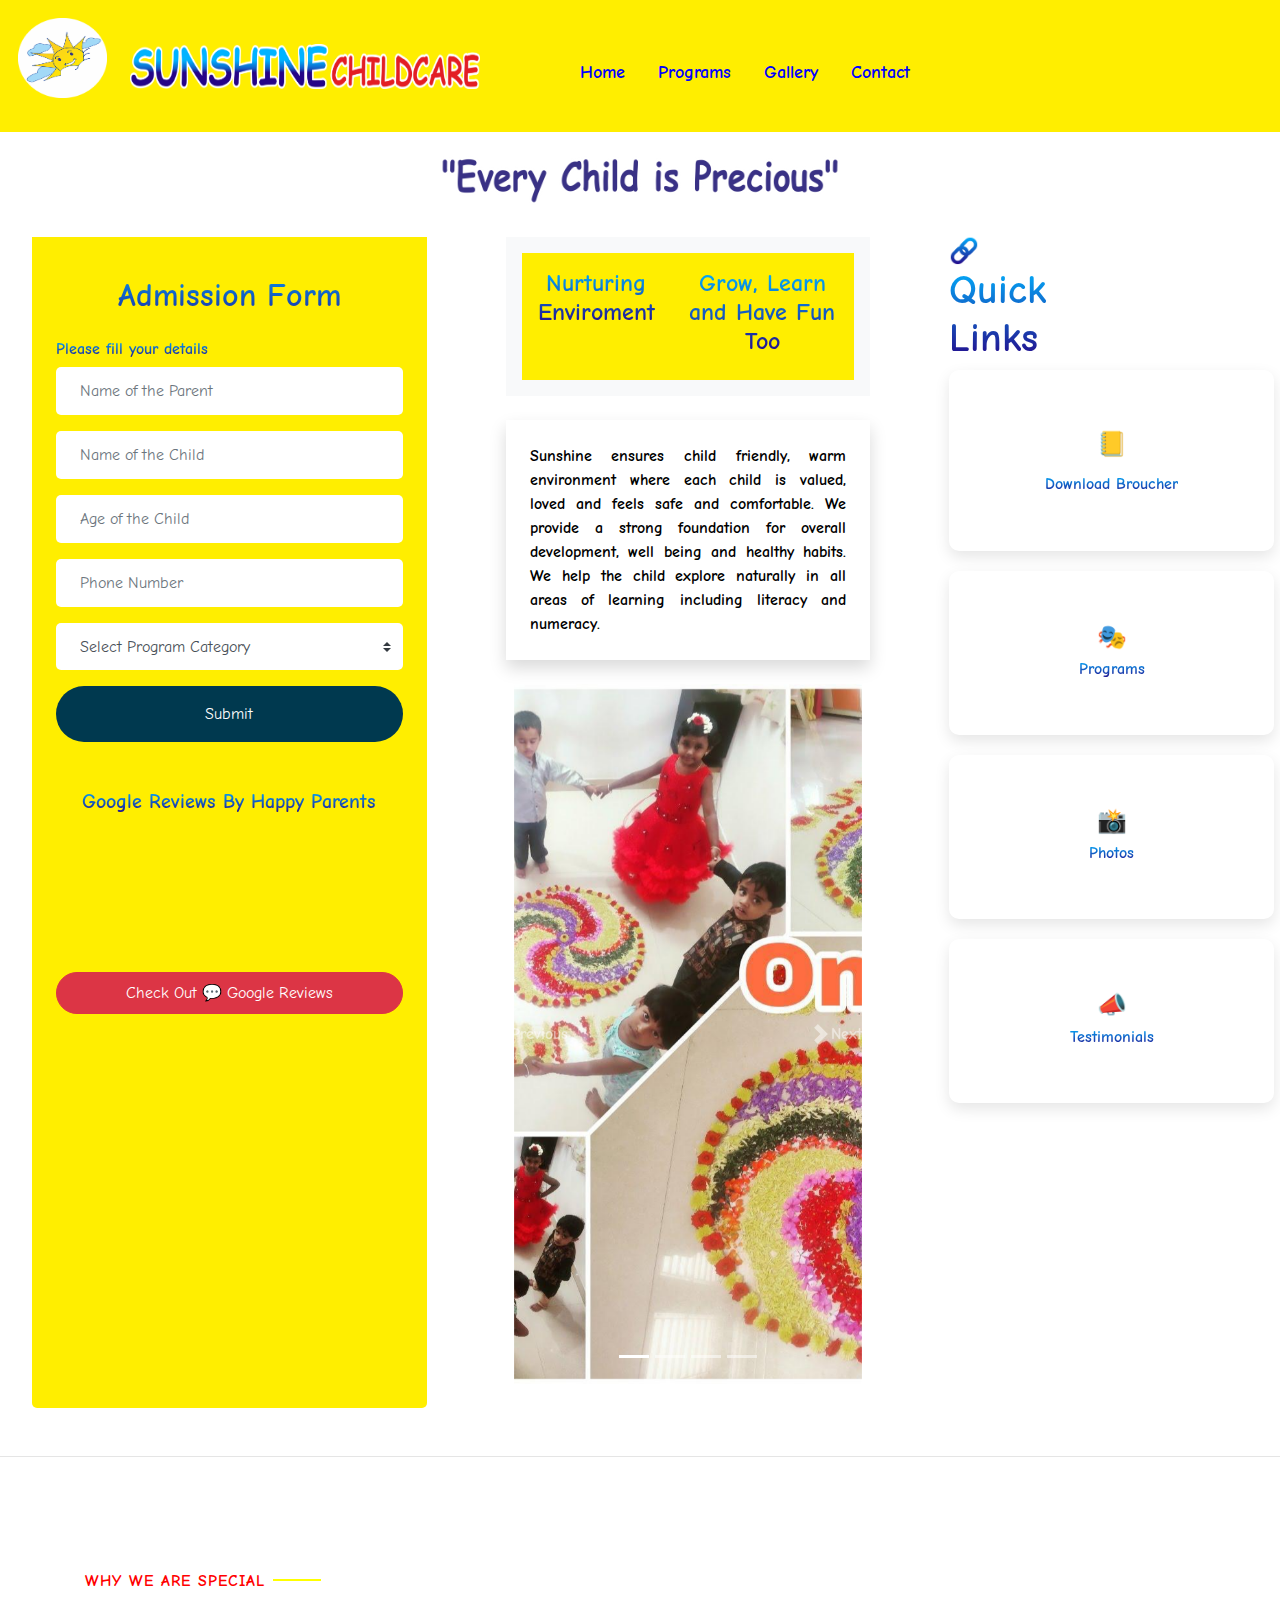
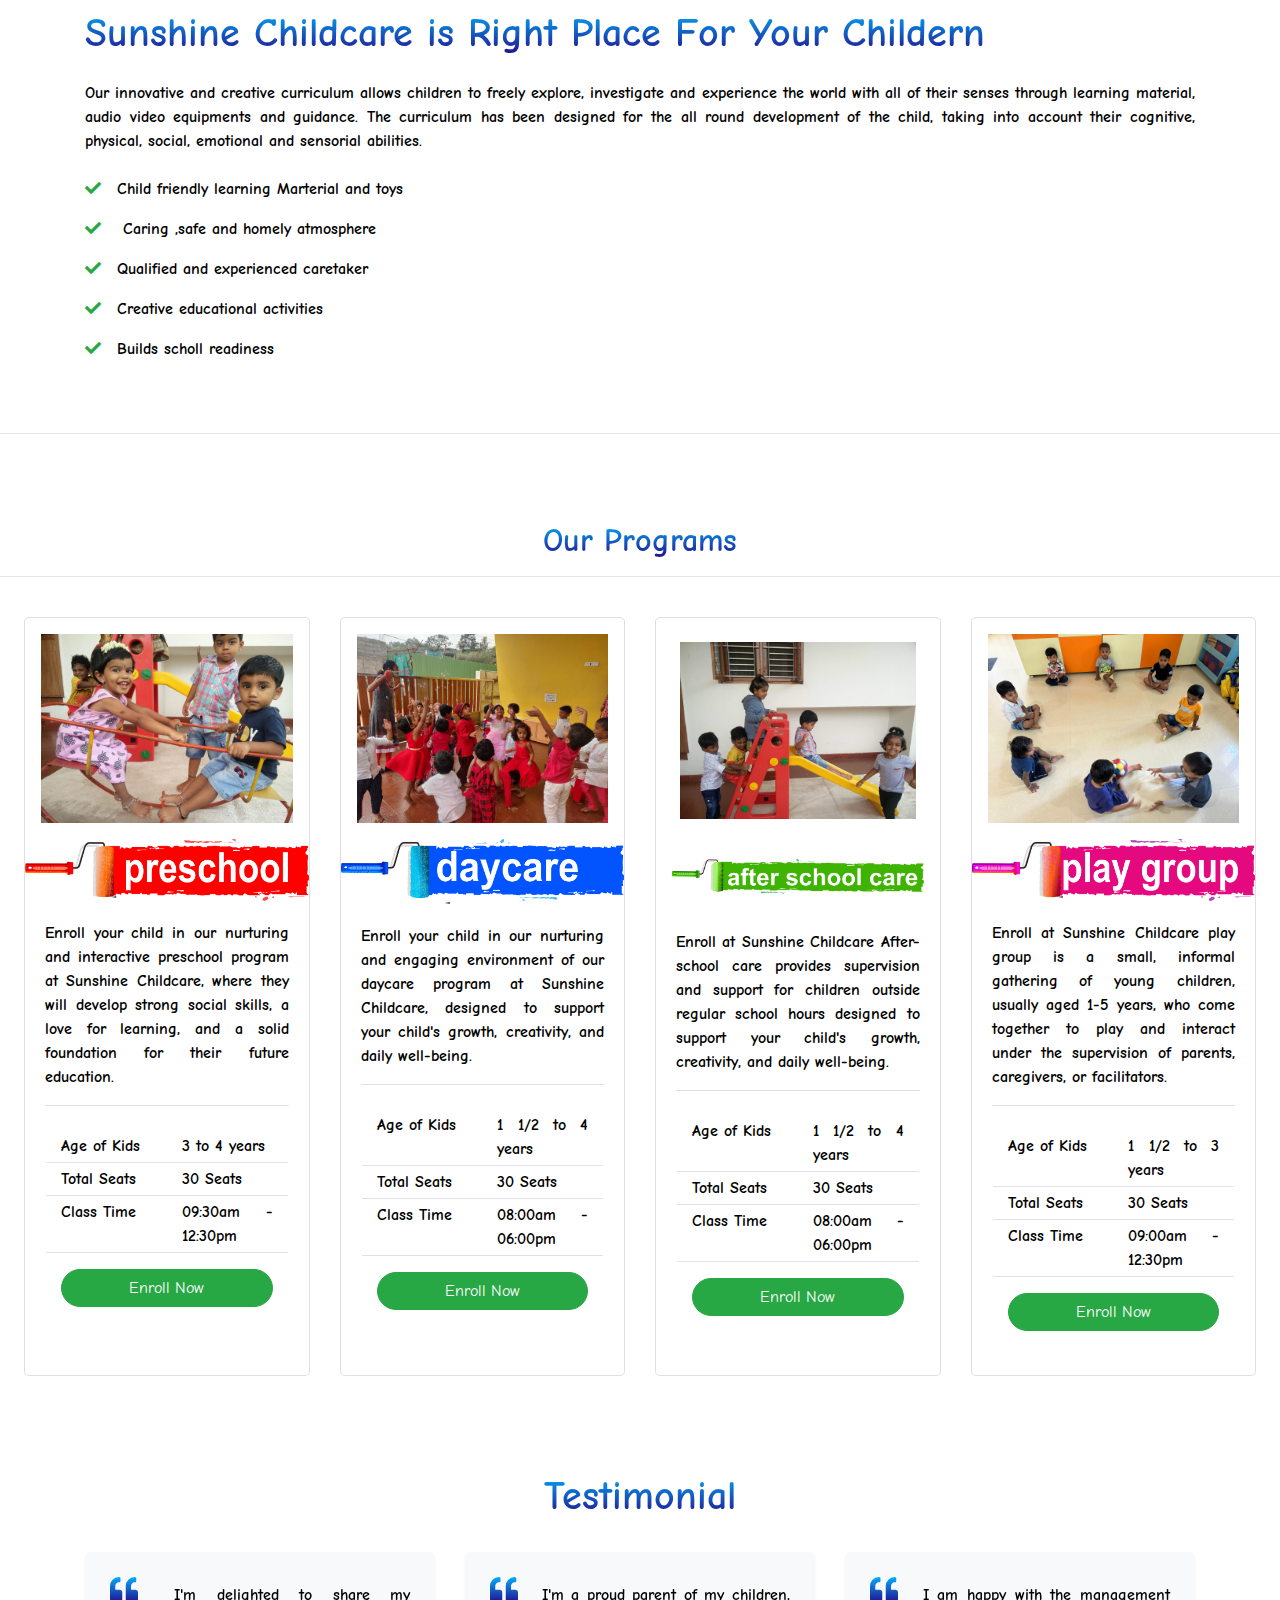
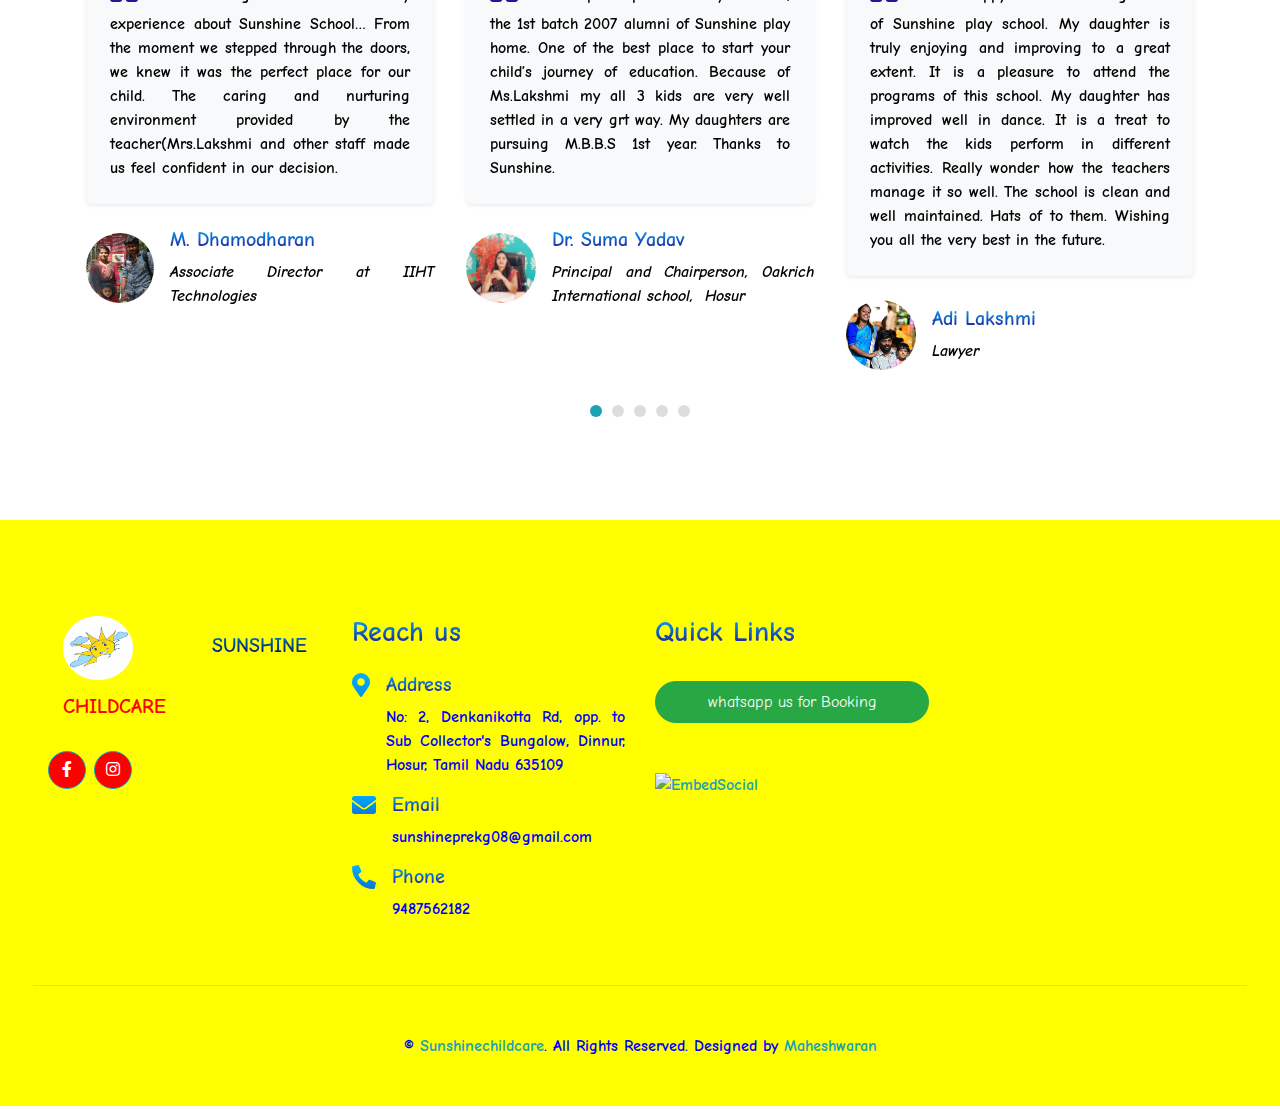
==== commit aa3f1936: "update" ====
--- a/index.html
+++ b/index.html
@@ -402,9 +402,9 @@
                          
                             <source src="/img/review.mkv" type="video/mp4">
                             Your browser does not support the video tag.
-                        </video>\
+                        </video>
                         <div>
-                        <a href=""><button class="btn btn-danger btn-block  p-2" type="button" >Check Out 💬 Google Reviews </button></a>
+                        <a href="https://www.google.com/search?q=sunshine+hosur&oq=sun&gs_lcrp=EgZjaHJvbWUqBggDEEUYOzIGCAAQRRg8MgYIARBFGDwyBggCEEUYOTIGCAMQRRg7MgYIBBBFGDsyBggFEEUYPDIGCAYQRRg8MgYIBxAuGEDSAQg2NjAyajBqMagCALACAA&sourceid=chrome&ie=UTF-8&lqi=Cg5zdW5zaGluZSBob3N1ckj0he_-lauAgAhaFhAAGAAYASIOc3Vuc2hpbmUgaG9zdXKSAQlwcmVzY2hvb2yqAUUQASoMIghzdW5zaGluZSgAMh8QASIbBmSqC5-9osR5YwE5CYHMTj3raAn2npUypkhZMhIQAiIOc3Vuc2hpbmUgaG9zdXI#rlimm=12671918214005202368"><button class="btn btn-danger btn-block  p-2" type="button" >Check Out 💬 Google Reviews </button></a>
                     </div>
                     </div>
                 </div>
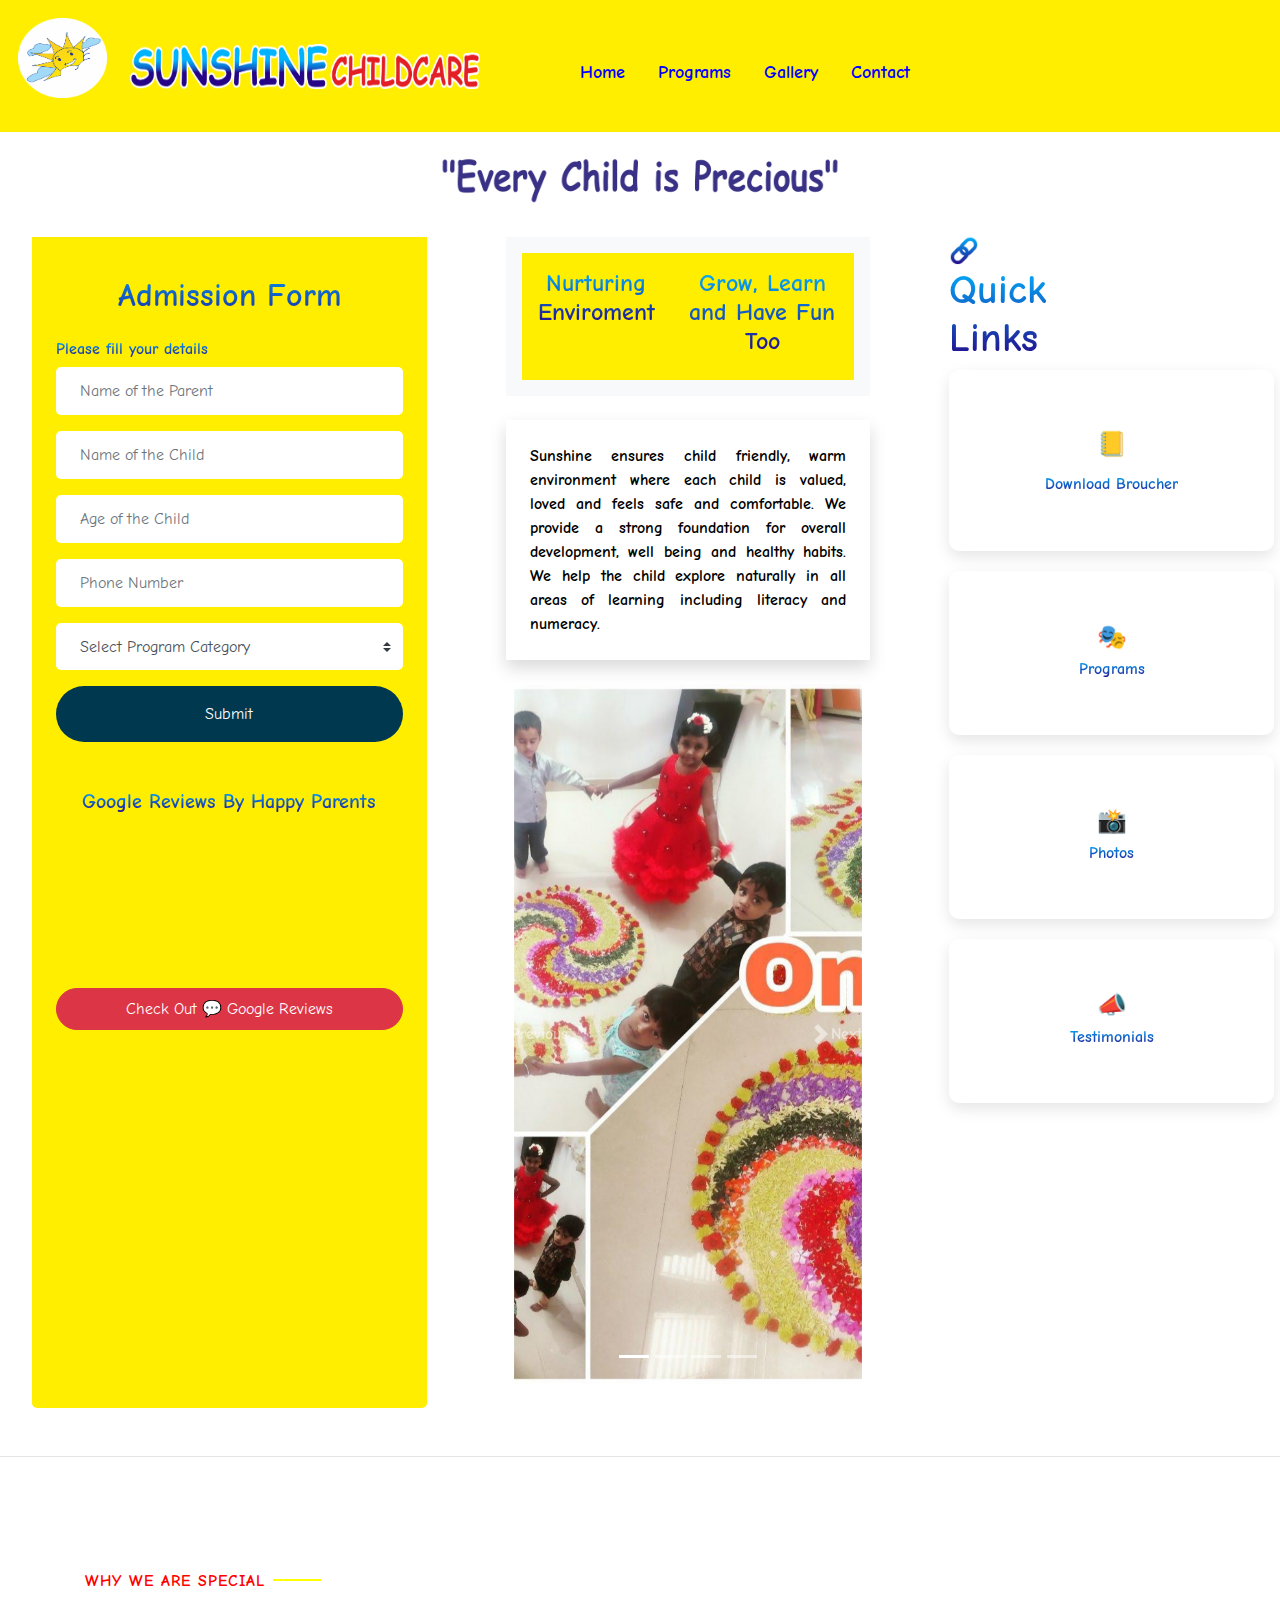
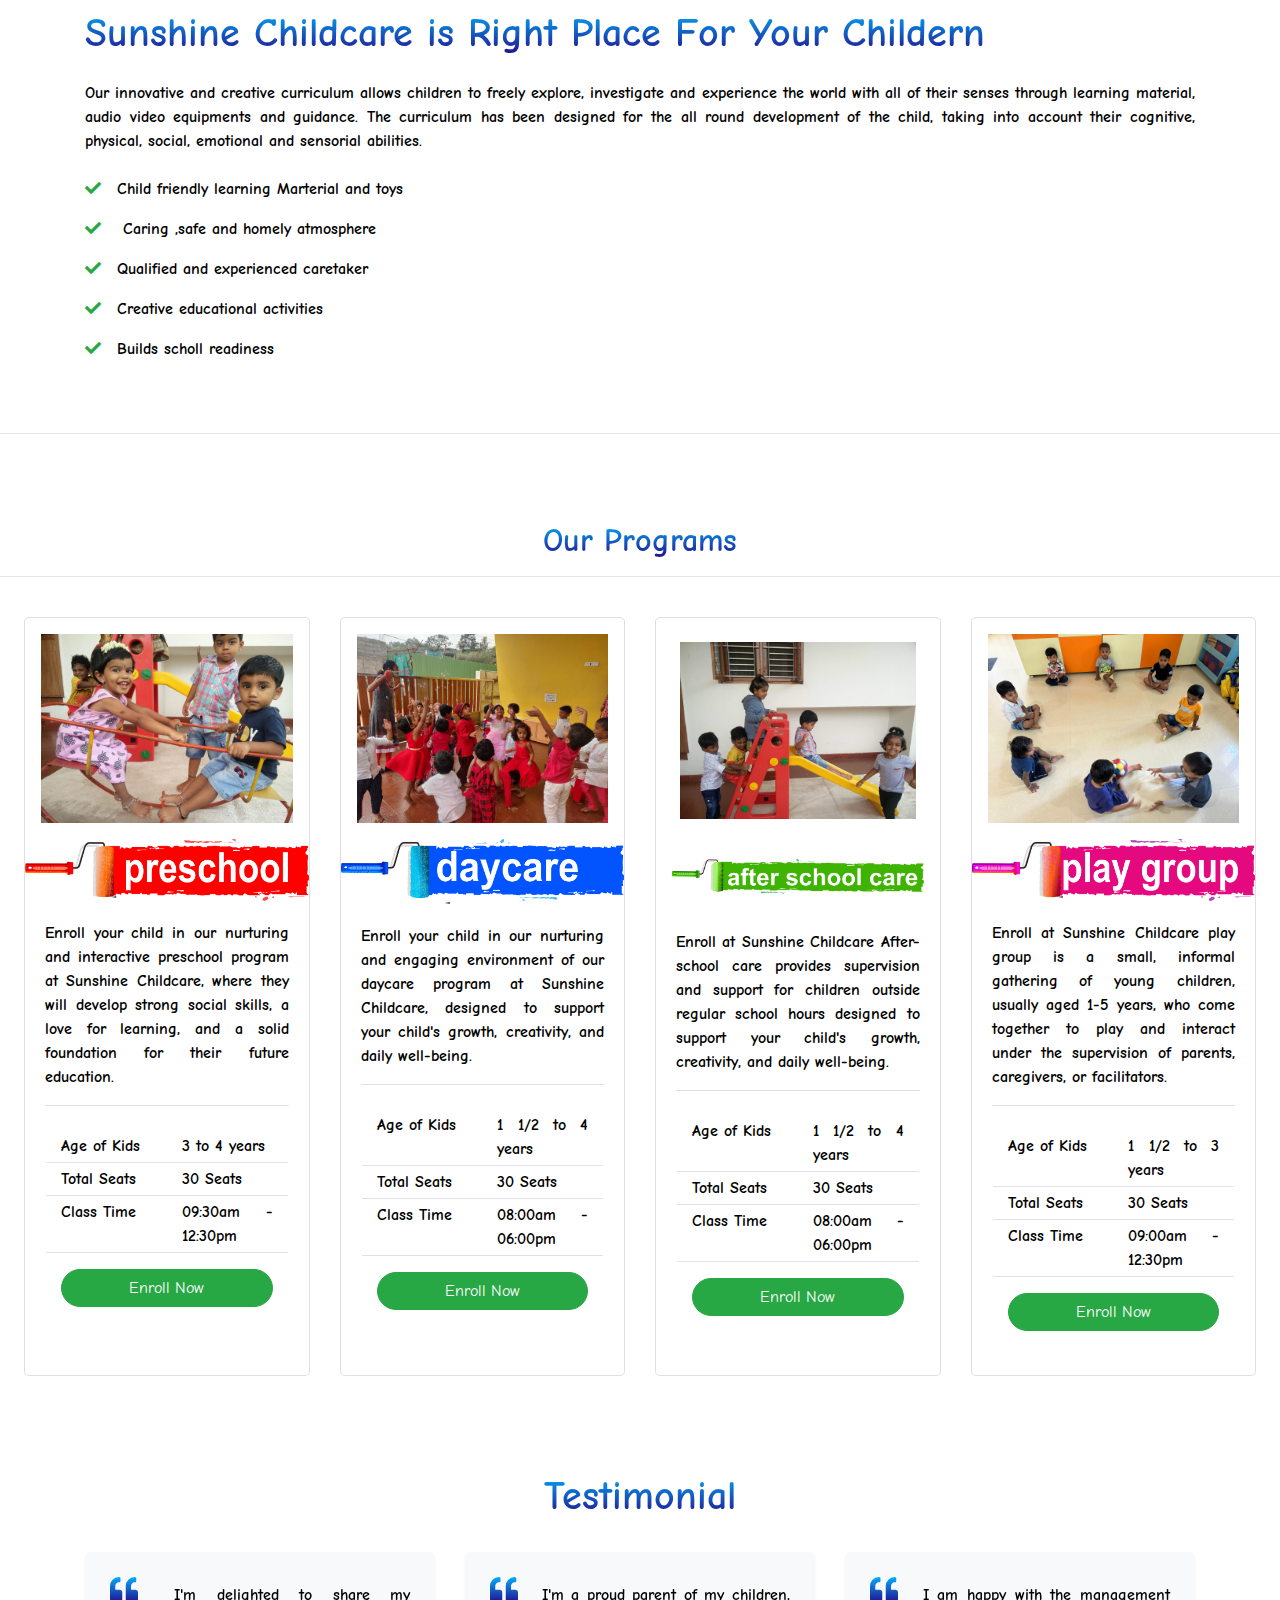
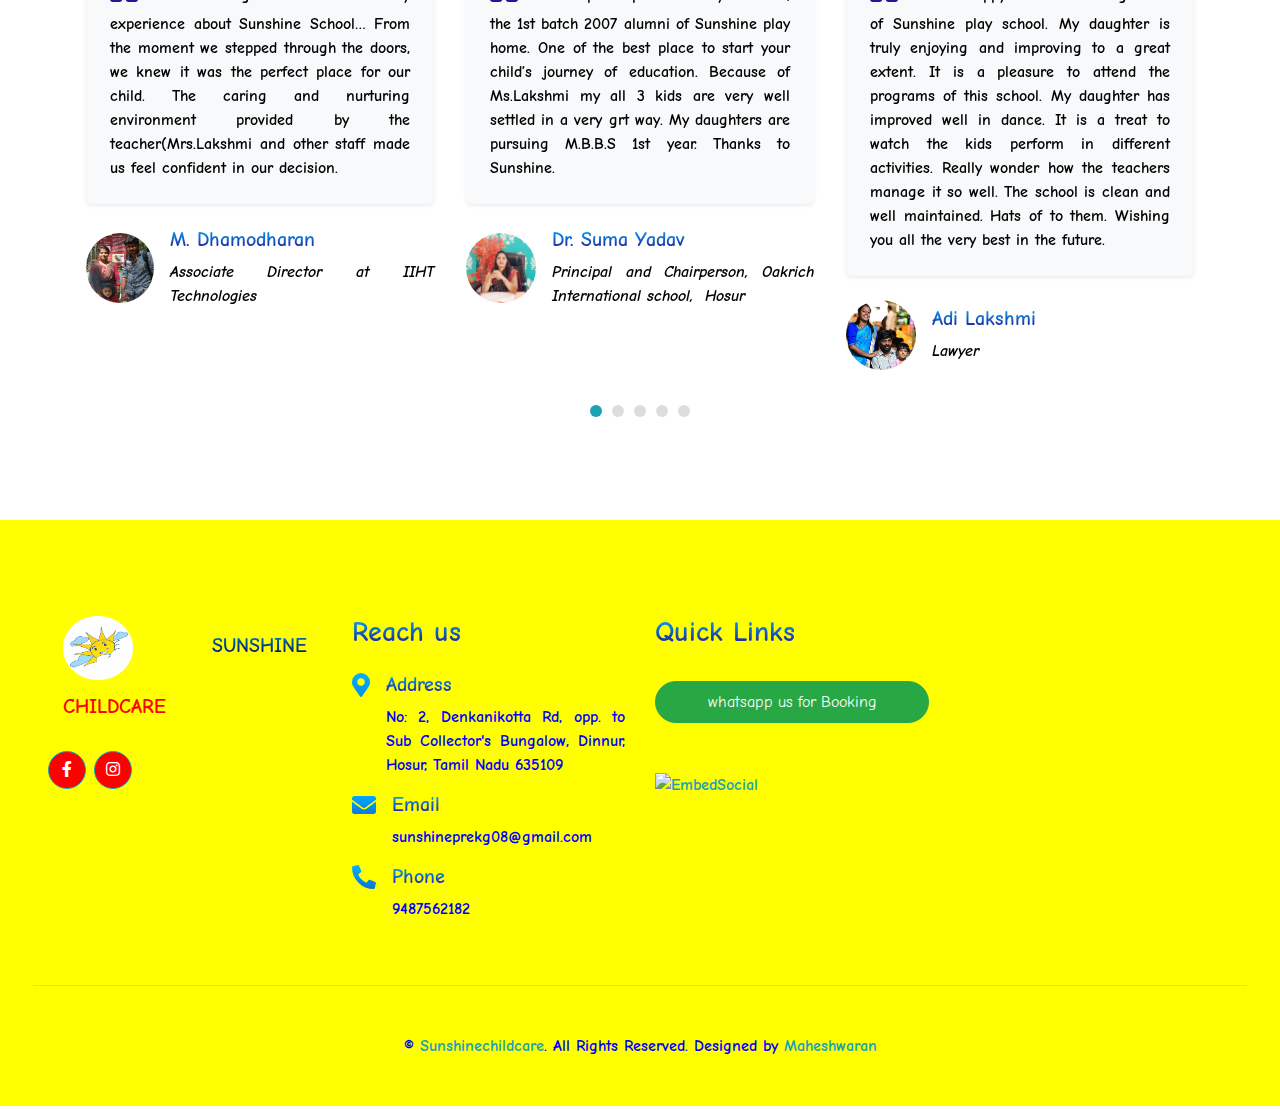
==== commit 925bf9b2: "update" ====
--- a/index.html
+++ b/index.html
@@ -403,7 +403,7 @@
                             <source src="/img/review.mkv" type="video/mp4">
                             Your browser does not support the video tag.
                         </video>
-                        <div>
+                        <div class="mt-3">
                         <a href="https://www.google.com/search?q=sunshine+hosur&oq=sun&gs_lcrp=EgZjaHJvbWUqBggDEEUYOzIGCAAQRRg8MgYIARBFGDwyBggCEEUYOTIGCAMQRRg7MgYIBBBFGDsyBggFEEUYPDIGCAYQRRg8MgYIBxAuGEDSAQg2NjAyajBqMagCALACAA&sourceid=chrome&ie=UTF-8&lqi=Cg5zdW5zaGluZSBob3N1ckj0he_-lauAgAhaFhAAGAAYASIOc3Vuc2hpbmUgaG9zdXKSAQlwcmVzY2hvb2yqAUUQASoMIghzdW5zaGluZSgAMh8QASIbBmSqC5-9osR5YwE5CYHMTj3raAn2npUypkhZMhIQAiIOc3Vuc2hpbmUgaG9zdXI#rlimm=12671918214005202368"><button class="btn btn-danger btn-block  p-2" type="button" >Check Out 💬 Google Reviews </button></a>
                     </div>
                     </div>
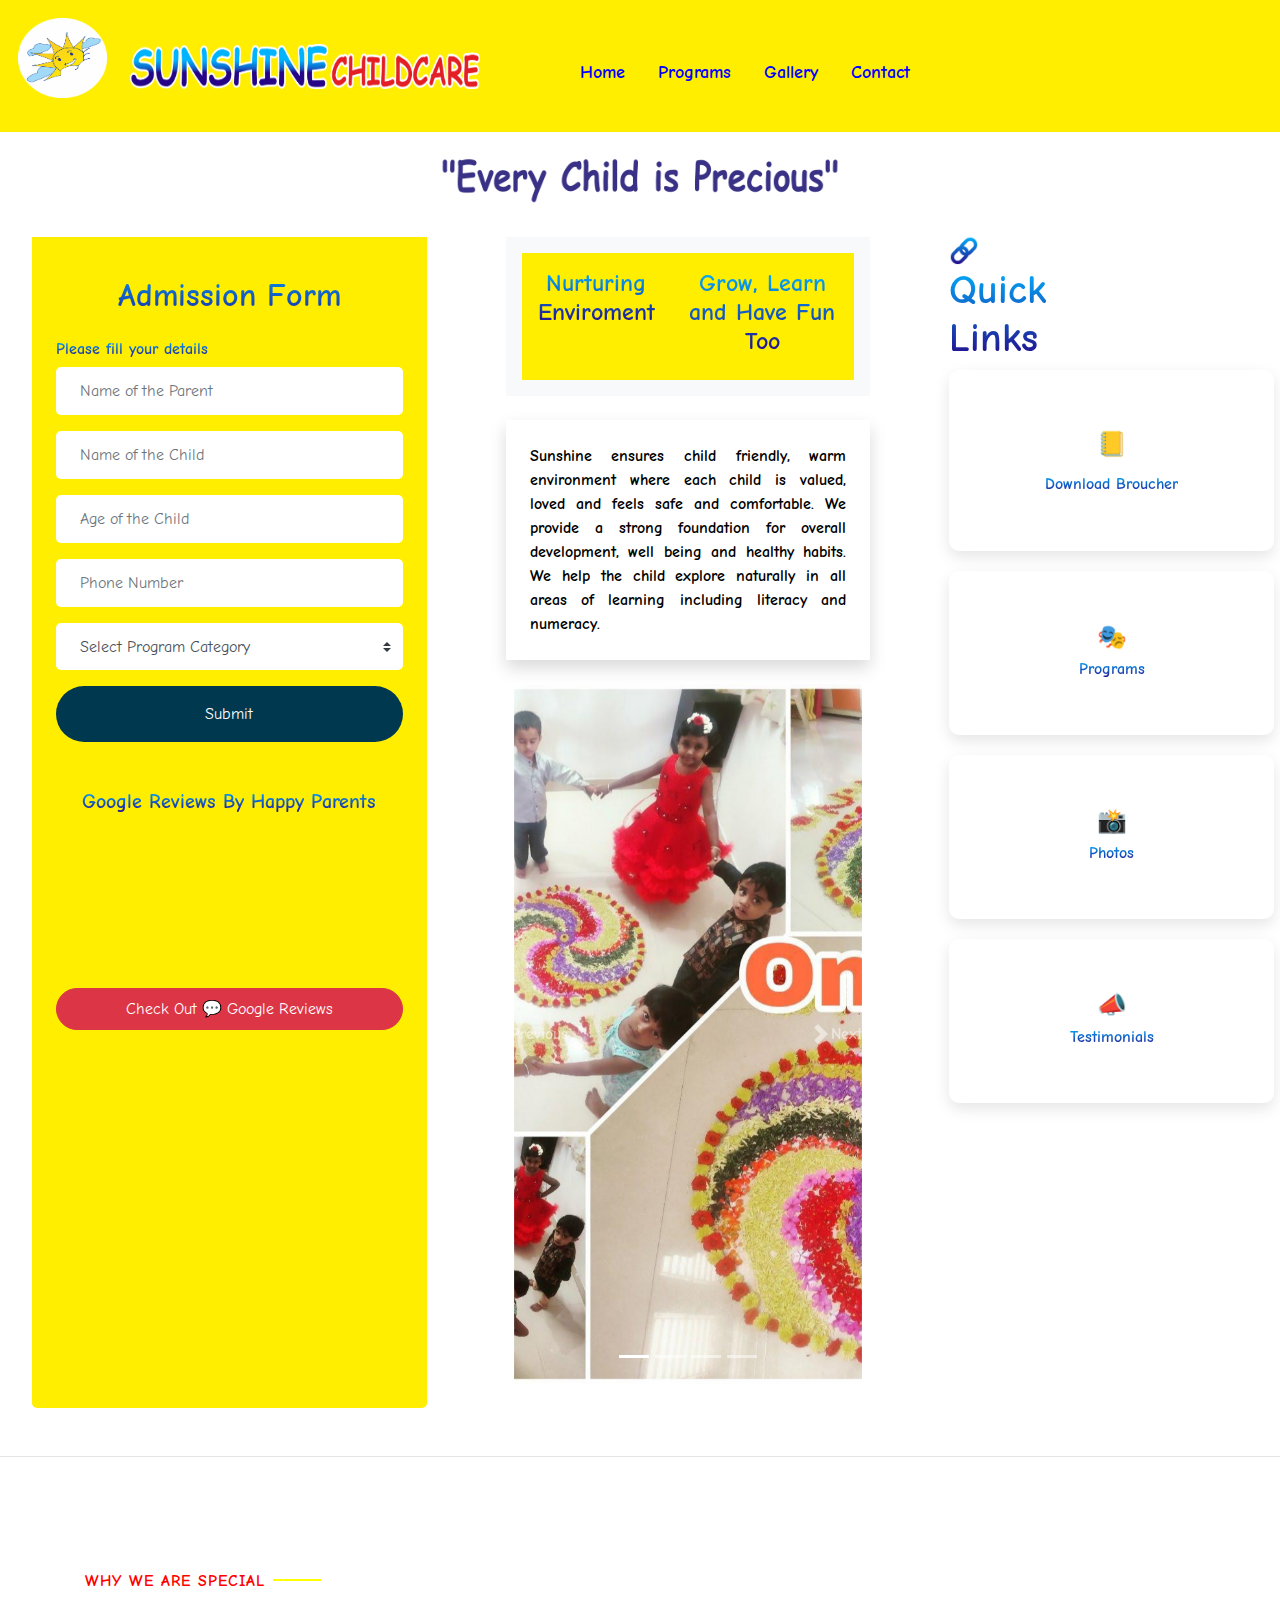
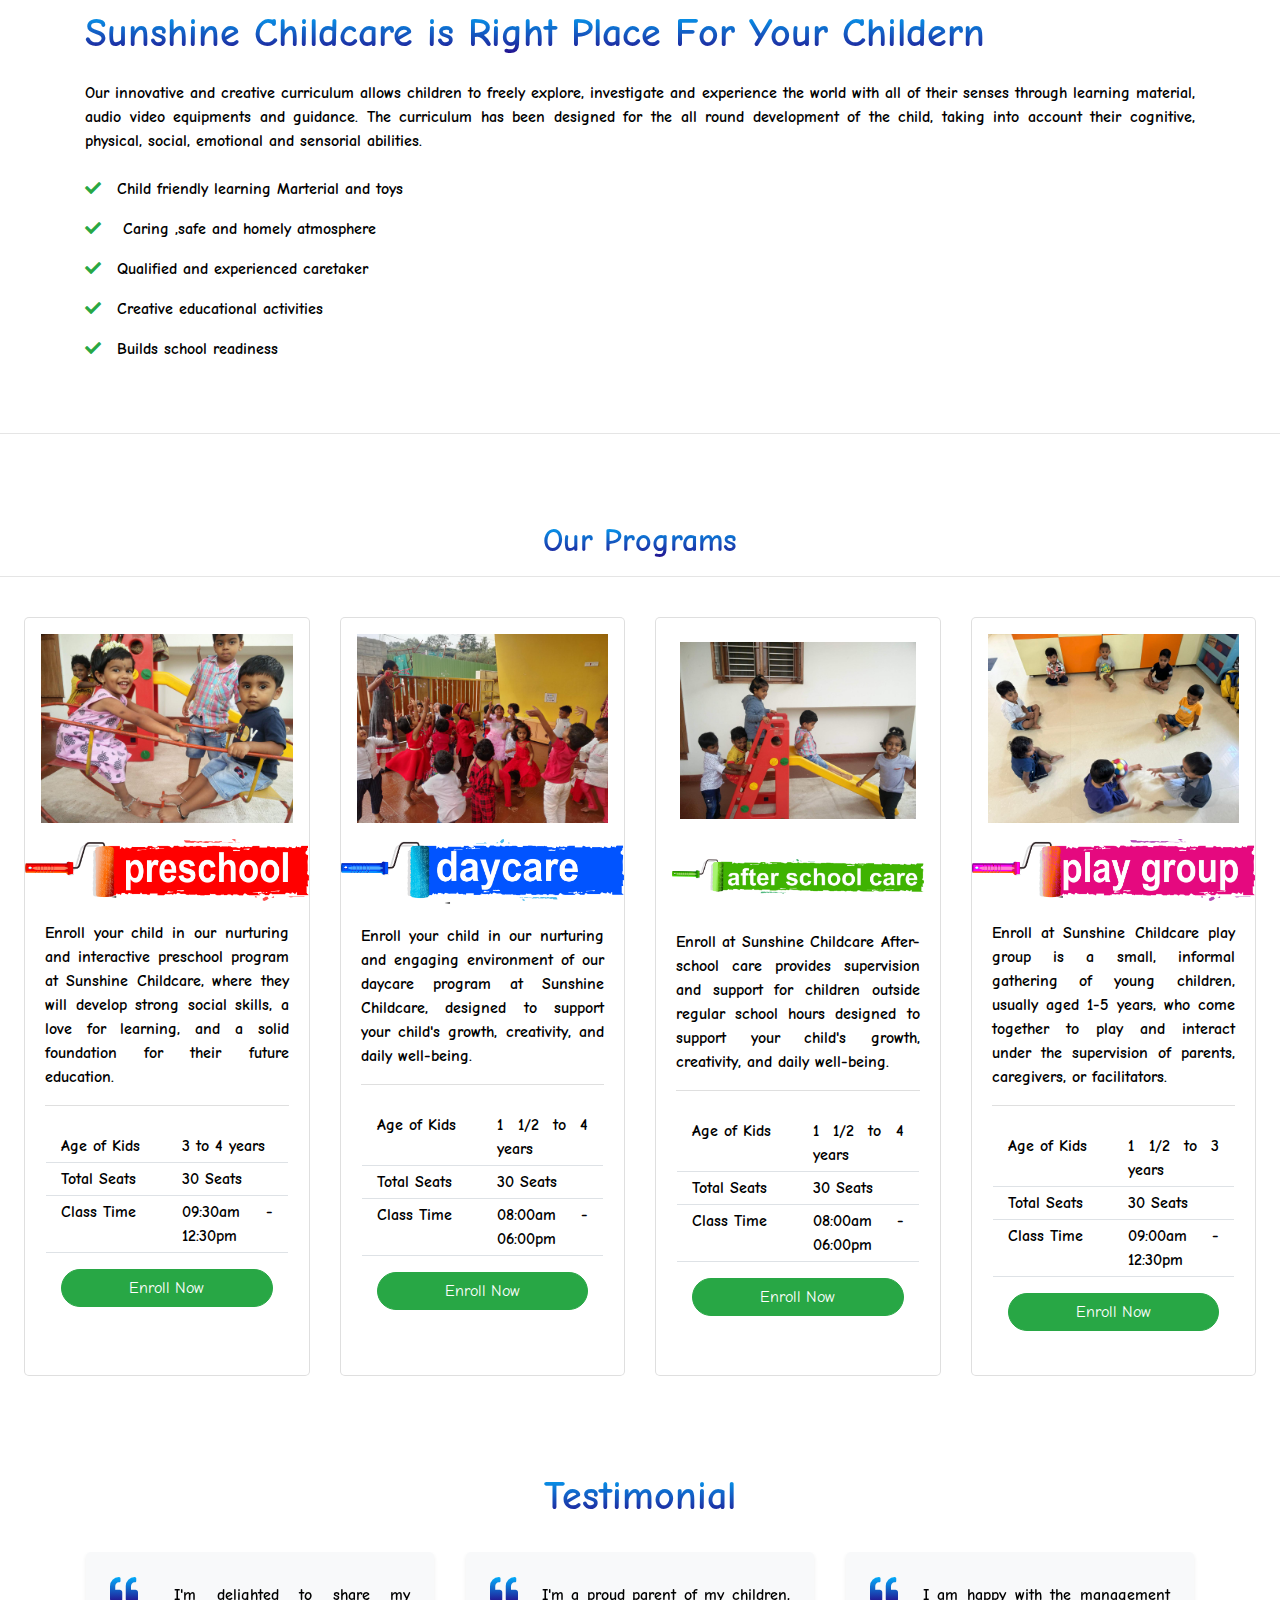
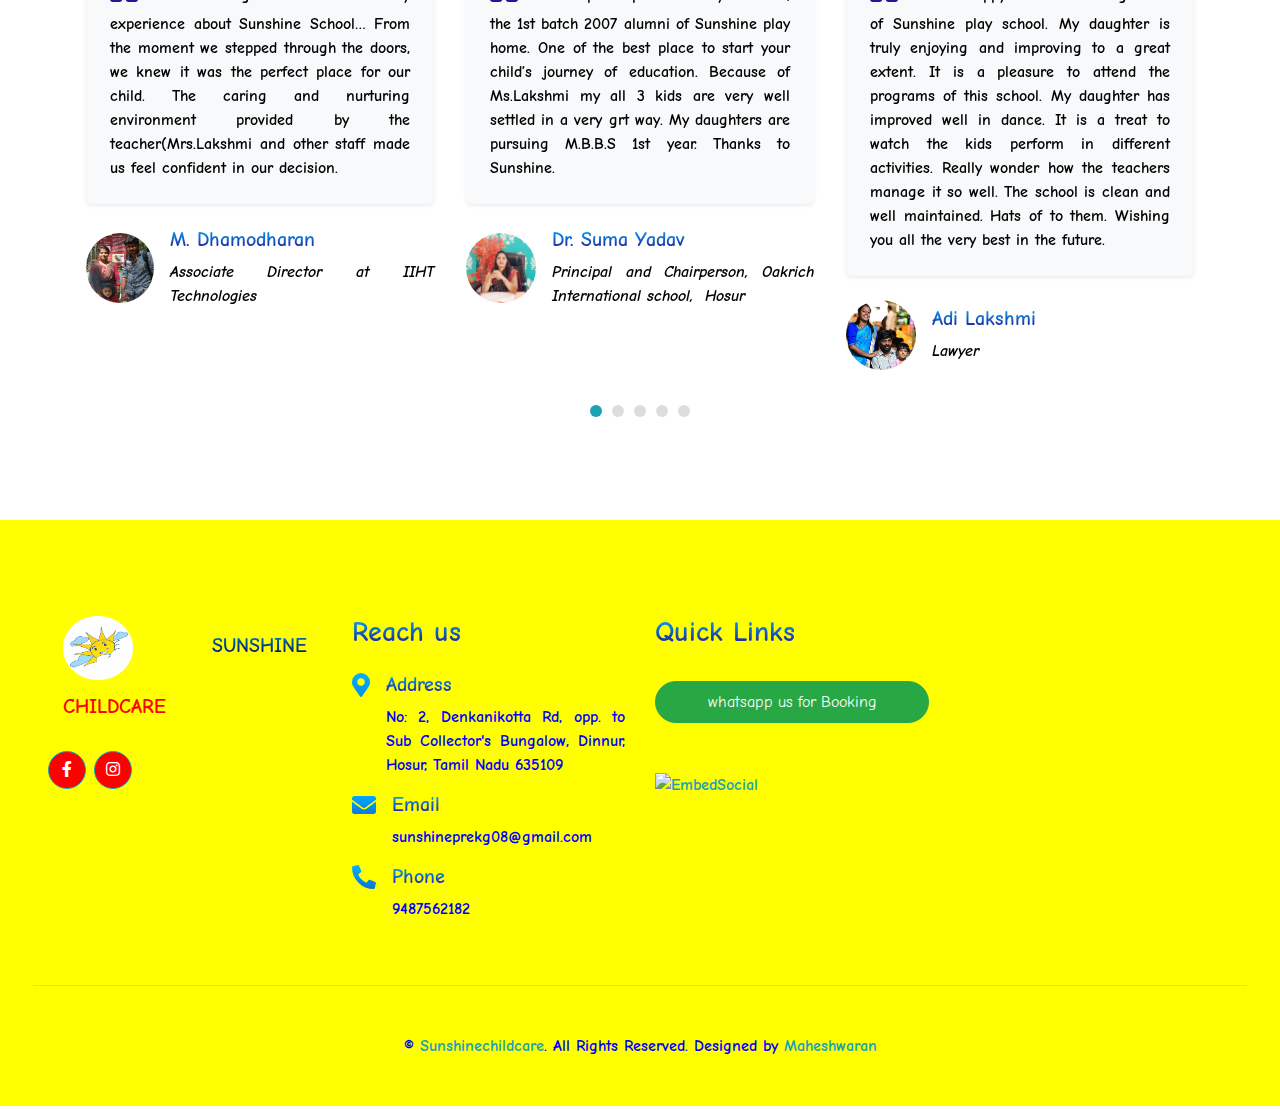
==== commit eec629e0: "update" ====
--- a/index.html
+++ b/index.html
@@ -536,7 +536,7 @@
                         </li>
                         <li class="py-2"><i class="fa fa-check text-success mr-3"></i>Creative educational activities</li>
                         </li>
-                        <li class="py-2"><i class="fa fa-check text-success mr-3"></i>Builds scholl readiness</li>
+                        <li class="py-2"><i class="fa fa-check text-success mr-3"></i>Builds school readiness</li>
                         </li>
                     </ul>
                   
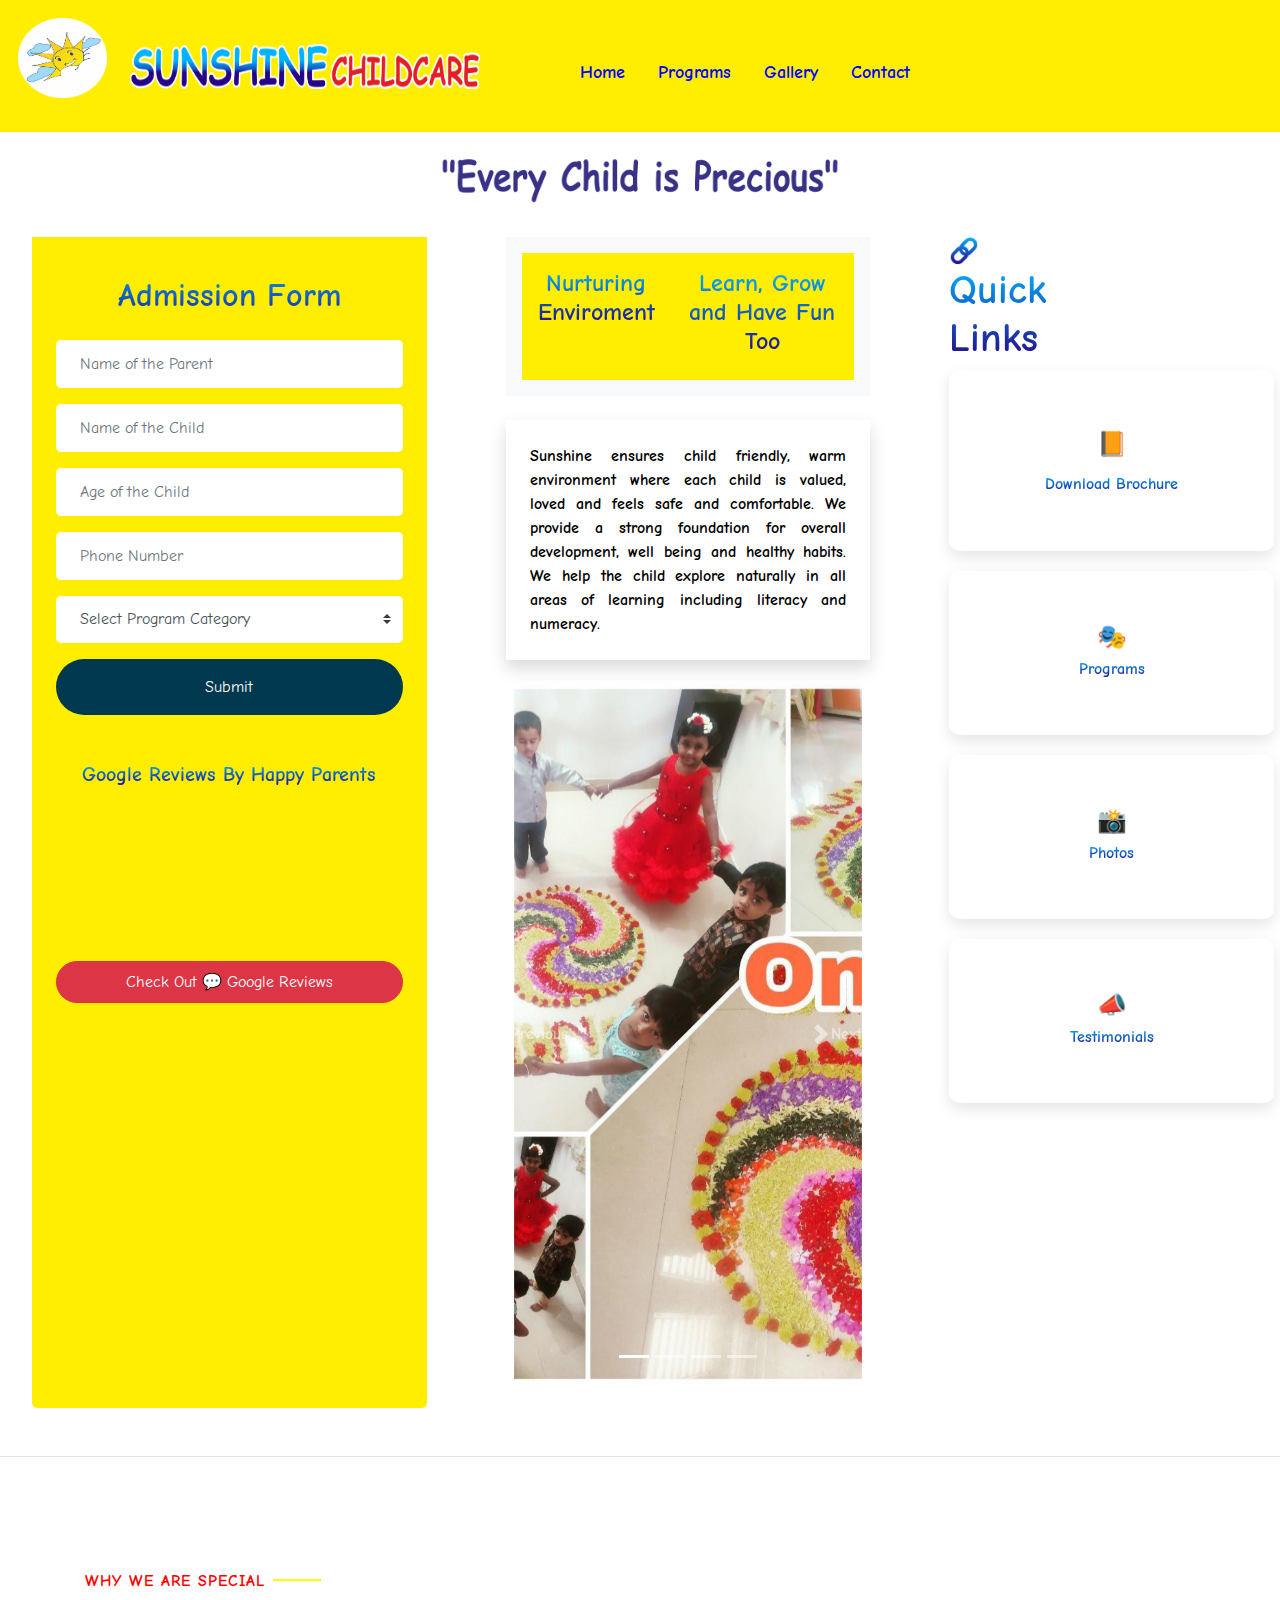
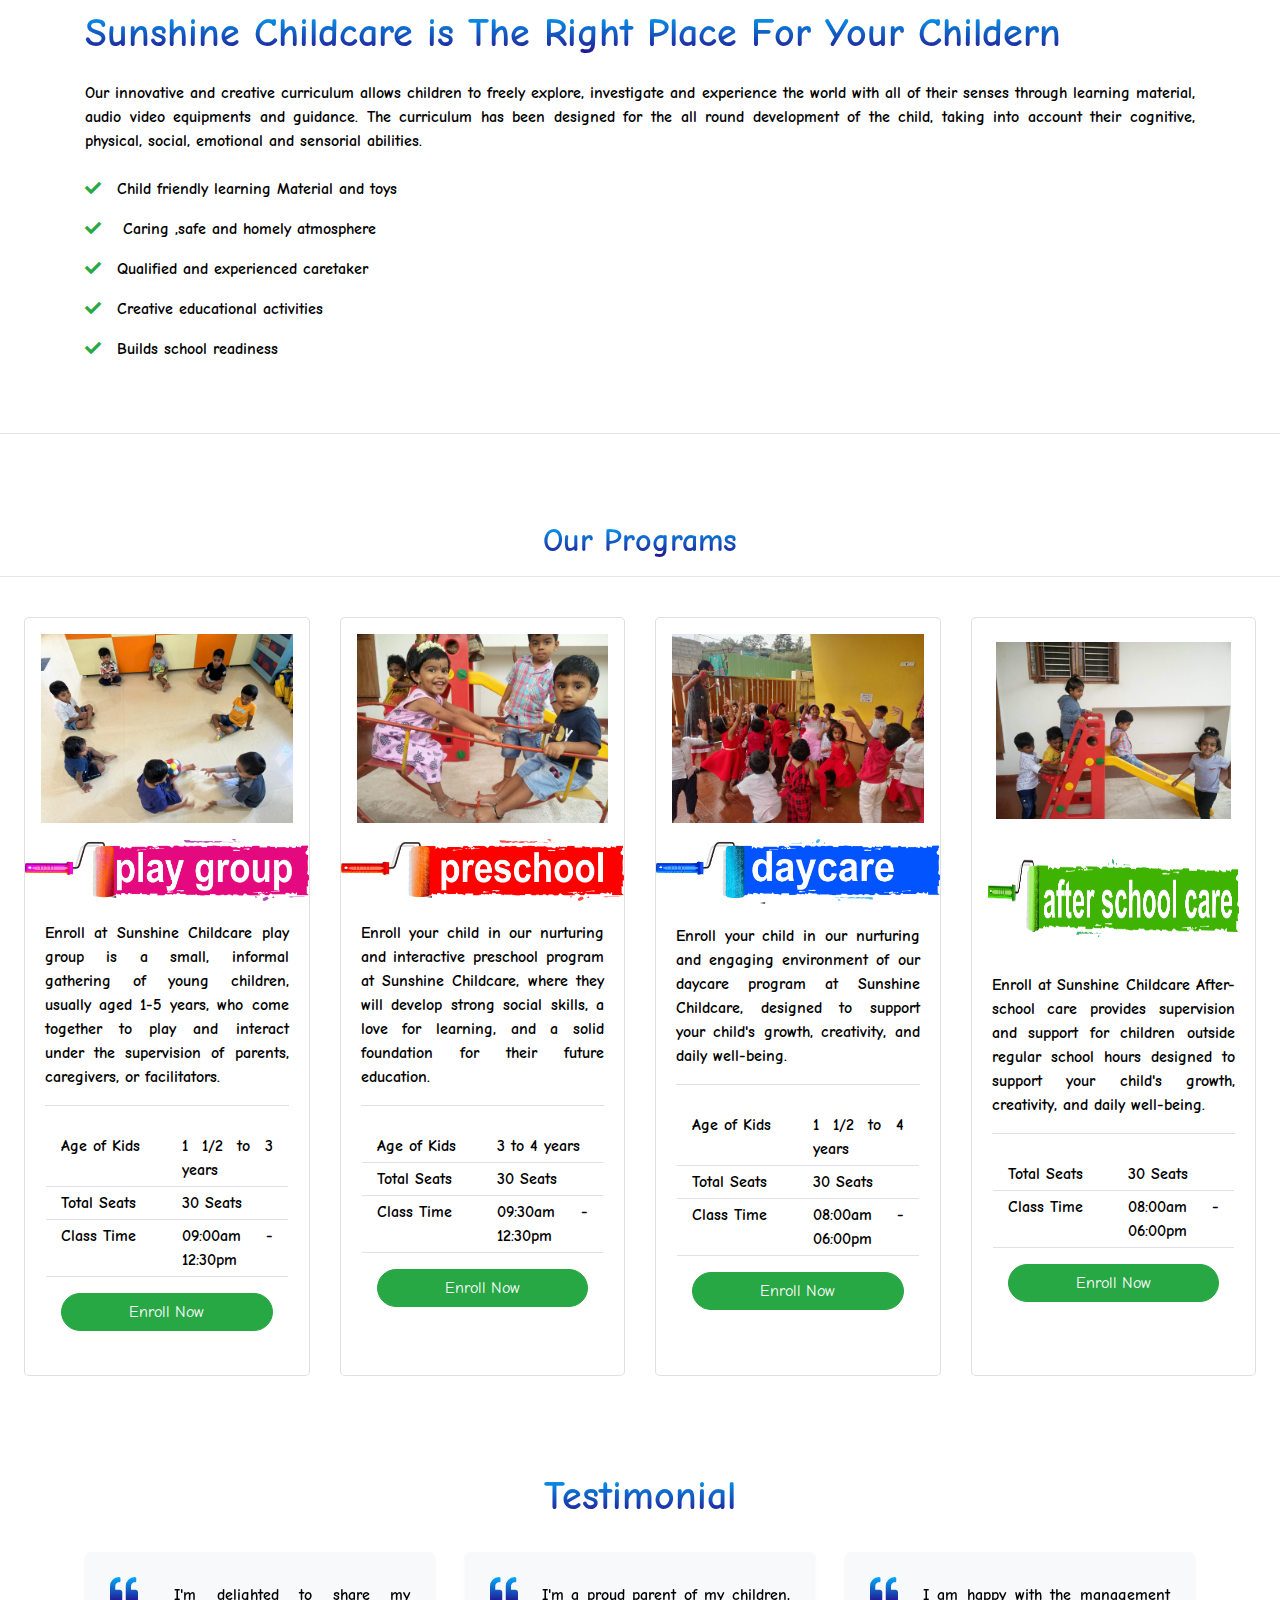
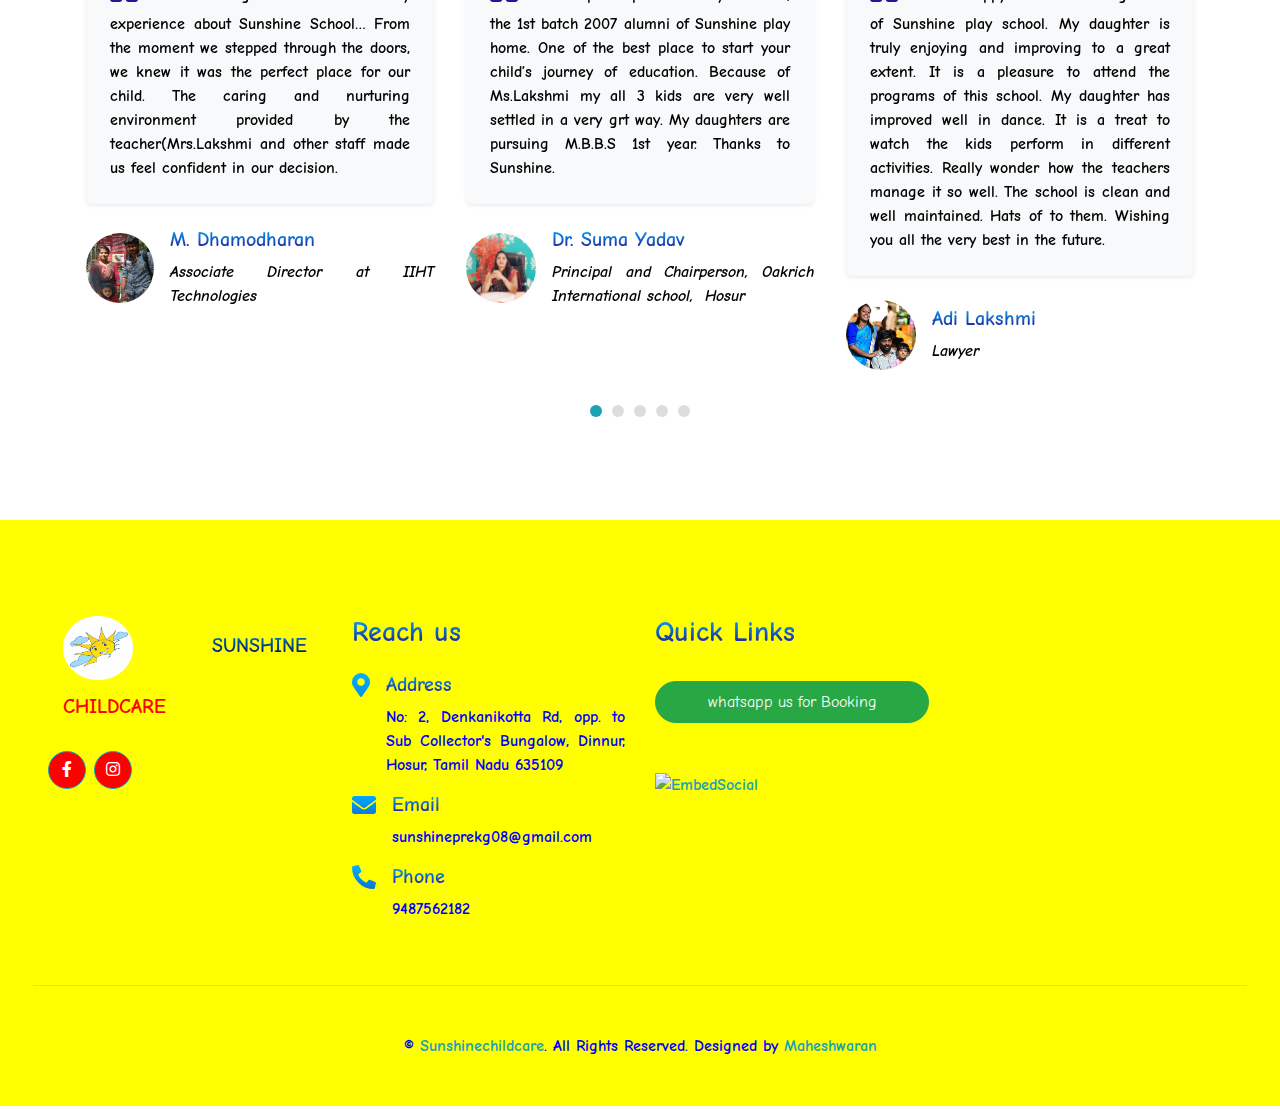
==== commit c2768e21: "updated" ====
--- a/index.html
+++ b/index.html
@@ -368,7 +368,7 @@
                 <div class="card-body rounded-bottom bg-primary p-4" style="background-color: #FFEE00 !important;">
                     <form>
                         <h2 class="d-flex justify-content-center p-3">Admission Form</h2>
-                        <h6>Please fill your details</h6>
+                     
                         <div class="form-group">
                             <input type="text" class="form-control border-0 p-4 name" placeholder="Name of the Parent" required="required" />
                         </div>
@@ -419,7 +419,7 @@
                             <h4 class="text-center">Nurturing Enviroment </h4>
                         </div>
                         <div class="flex-grow-1 p-3  rounded-3" style="background-color: #FFEE00;">
-                            <h4 class="text-center"> Grow, Learn and Have Fun Too</h4>
+                            <h4 class="text-center"> Learn, Grow and Have Fun Too</h4>
                         </div>
                     </div>
                     <div class="bg-white rounded-3 p-4 shadow mb-4">
@@ -440,16 +440,16 @@
                         <!-- Wrapper for slides -->
                         <div class="carousel-inner">
                             <div class="carousel-item active">
-                                <img src="/img/onam.jpg" class="img-fluid w-100" alt="Image 1">
+                                <img src="/img/onam.jpg" class="img-fluid w-100 p-0" alt="Image 1">
                             </div>
                             <div class="carousel-item">
-                                <img src="/img/eid.jpg" class="img-fluid w-100" alt="Image 2">
+                                <img src="/img/eid.jpg" class="img-fluid w-100 p-0" alt="Image 2">
                             </div>
                             <div class="carousel-item">
-                                <img src="/img/fri.jpg" class="img-fluid w-100" alt="Image 3">
+                                <img src="/img/fri.jpg" class="img-fluid w-100 p-0" alt="Image 3">
                             </div>
                             <div class="carousel-item">
-                                <img src="/img/fes.jpg" class="img-fluid w-100" alt="Image 4">
+                                <img src="/img/fes.jpg" class="img-fluid w-100 p-0" alt="Image 4">
                             </div>
                         </div>
                     
@@ -476,9 +476,9 @@
                                
                                     
                                 
-                                <a href="/broucher.pdf" class="magic-btn floating p-5" data-aos="fade-right" data-aos-delay="100">
-                                    <span class="btn-icon p-2">📒</span>
-                                    <h6>Download Broucher </h6>
+                                <a href="/img/pdf.pdf" class="magic-btn floating p-5" data-aos="fade-right" data-aos-delay="100">
+                                    <span class="btn-icon p-2">📙</span>
+                                    <h6>Download Brochure </h6>
                                 </a>
                                 <a href="#program" class="magic-btn floating p-5" data-aos="fade-right" data-aos-delay="200">
                                     <span class="btn-icon">🎭</span>
@@ -524,11 +524,11 @@
             <div class="row align-items-center">
                 <div class="col-lg-12 mb-12 mb-lg-0">
                     <p class="section-title pr-5"><span class="pr-2">Why We Are Special</span></p>
-                    <h1 class="mb-4">Sunshine Childcare is Right Place For Your Childern </h1>
+                    <h1 class="mb-4">Sunshine Childcare is The Right Place For Your Childern </h1>
                     <p>Our innovative and creative curriculum allows children to freely explore, investigate and experience the world with all of their senses through learning material, audio video equipments and guidance. The curriculum has been designed for the all round development of the child, taking into account their cognitive, physical, social, emotional and sensorial abilities.
                     </p>
                     <ul class="list-inline m-0 ">
-                        <li class="py-2"><i class="fa fa-check text-success mr-3"></i>Child friendly learning Marterial and toys
+                        <li class="py-2"><i class="fa fa-check text-success mr-3"></i>Child friendly learning Material and toys
                         </li>
                         <li class="py-2"><i class="fa fa-check text-success mr-3"></i> Caring ,safe and homely atmosphere</li>
                         
@@ -557,7 +557,35 @@
   <h2 class="d-flex justify-content-center">Our Programs </h2>
   <hr>
   <div class="row p-4">
-   
+    <div class="col-12 col-md-6 col-lg-3 mb-4">
+        <div class="card h-100">
+            <img src="/img/fun3.jpg" class="card-img-top p-3 " alt="Play Group">
+            <img src="/img/play group.png" class="card-img" alt="Play Group Icon">
+            <div class="card-body">
+              <p class="card-text"> Enroll at Sunshine Childcare play group is a small, informal gathering of young children, usually aged 1-5 years, who come together to play and interact under the supervision of parents, caregivers, or facilitators. </p>
+              
+         
+          <div class="card-footer bg-transparent py-4 px-3 card-footer-custom">
+              <div class="row border-bottom">
+                  <div class="col-6 py-1 text-end border-end"><strong>Age of Kids</strong></div>
+                  <div class="col-6 py-1">1 1/2 to 3 years</div>
+              </div>
+              <div class="row border-bottom">
+                  <div class="col-6 py-1 text-end border-end"><strong>Total Seats</strong></div>
+                  <div class="col-6 py-1">30 Seats</div>
+              </div>
+              <div class="row border-bottom">
+                  <div class="col-6 py-1 text-end border-end"><strong>Class Time</strong></div>
+                  <div class="col-6 py-1">09:00am - 12:30pm</div>
+              </div>
+              <a href="#admission"><button class="btn btn-success mt-3 btn-block  "> Enroll Now </button></a>
+                </div>
+                </div>
+             
+                
+           
+        </div>
+    </div>
       <div class="col-12 col-md-6 col-lg-3 mb-4">
           <div class="card h-100">
               <img src="/img/day.jpg" class="card-img-top p-3" alt="Pre-School">
@@ -616,16 +644,13 @@
       <div class="col-12 col-md-6 col-lg-3 mb-4">
           <div class="card h-100">
               <img src="/img/about.jpg" class="card-img-top p-4" alt="After School Care">
-              <img src="/img/afterschool 1.png" class="card-img p-3" alt="After School Care Icon">
+              <img src="/img/afterschool 1.png" class="card-img p-3" height="110px" alt="After School Care Icon">
               <div class="card-body">
                 
                 <p class="card-text"> Enroll at Sunshine Childcare After-school care provides supervision and support for children outside regular school hours  designed to support your child's growth, creativity, and daily well-being.</p>
             
             <div class="card-footer bg-transparent py-4 px-3 card-footer-custom">
-                <div class="row border-bottom">
-                    <div class="col-6 py-1 text-end border-end"><strong>Age of Kids</strong></div>
-                    <div class="col-6 py-1">1 1/2 to 4 years</div>
-                </div>
+               
                 <div class="row border-bottom">
                     <div class="col-6 py-1 text-end border-end"><strong>Total Seats</strong></div>
                     <div class="col-6 py-1">30 Seats</div>
@@ -640,34 +665,7 @@
               </div>
           </div>
       </div>
-      <div class="col-12 col-md-6 col-lg-3 mb-4">
-          <div class="card h-100">
-              <img src="/img/fun3.jpg" class="card-img-top p-3 " alt="Play Group">
-              <img src="/img/play group.png" class="card-img" alt="Play Group Icon">
-              <div class="card-body">
-                <p class="card-text"> Enroll at Sunshine Childcare play group is a small, informal gathering of young children, usually aged 1-5 years, who come together to play and interact under the supervision of parents, caregivers, or facilitators. </p>
-                
-           
-            <div class="card-footer bg-transparent py-4 px-3 card-footer-custom">
-                <div class="row border-bottom">
-                    <div class="col-6 py-1 text-end border-end"><strong>Age of Kids</strong></div>
-                    <div class="col-6 py-1">1 1/2 to 3 years</div>
-                </div>
-                <div class="row border-bottom">
-                    <div class="col-6 py-1 text-end border-end"><strong>Total Seats</strong></div>
-                    <div class="col-6 py-1">30 Seats</div>
-                </div>
-                <div class="row border-bottom">
-                    <div class="col-6 py-1 text-end border-end"><strong>Class Time</strong></div>
-                    <div class="col-6 py-1">09:00am - 12:30pm</div>
-                </div>
-                <a href="#admission"><button class="btn btn-success mt-3 btn-block  "> Enroll Now </button></a>
-                  </div>
-               
-                  
-             
-          </div>
-      </div>
+      
   </div>
   </div>
   </div>
@@ -751,7 +749,7 @@
                 <div class="d-flex align-items-center">
                     <img class="rounded-circle" src="img/anisa.jpg" style="width: 70px; height: 70px;" alt="Image">
                     <div class="pl-3">
-                        <h5>Dr.Anisa</h5>
+                        <h5>Dr.Anisa Dentist</h5>
                         
                     </div>
                 </div>
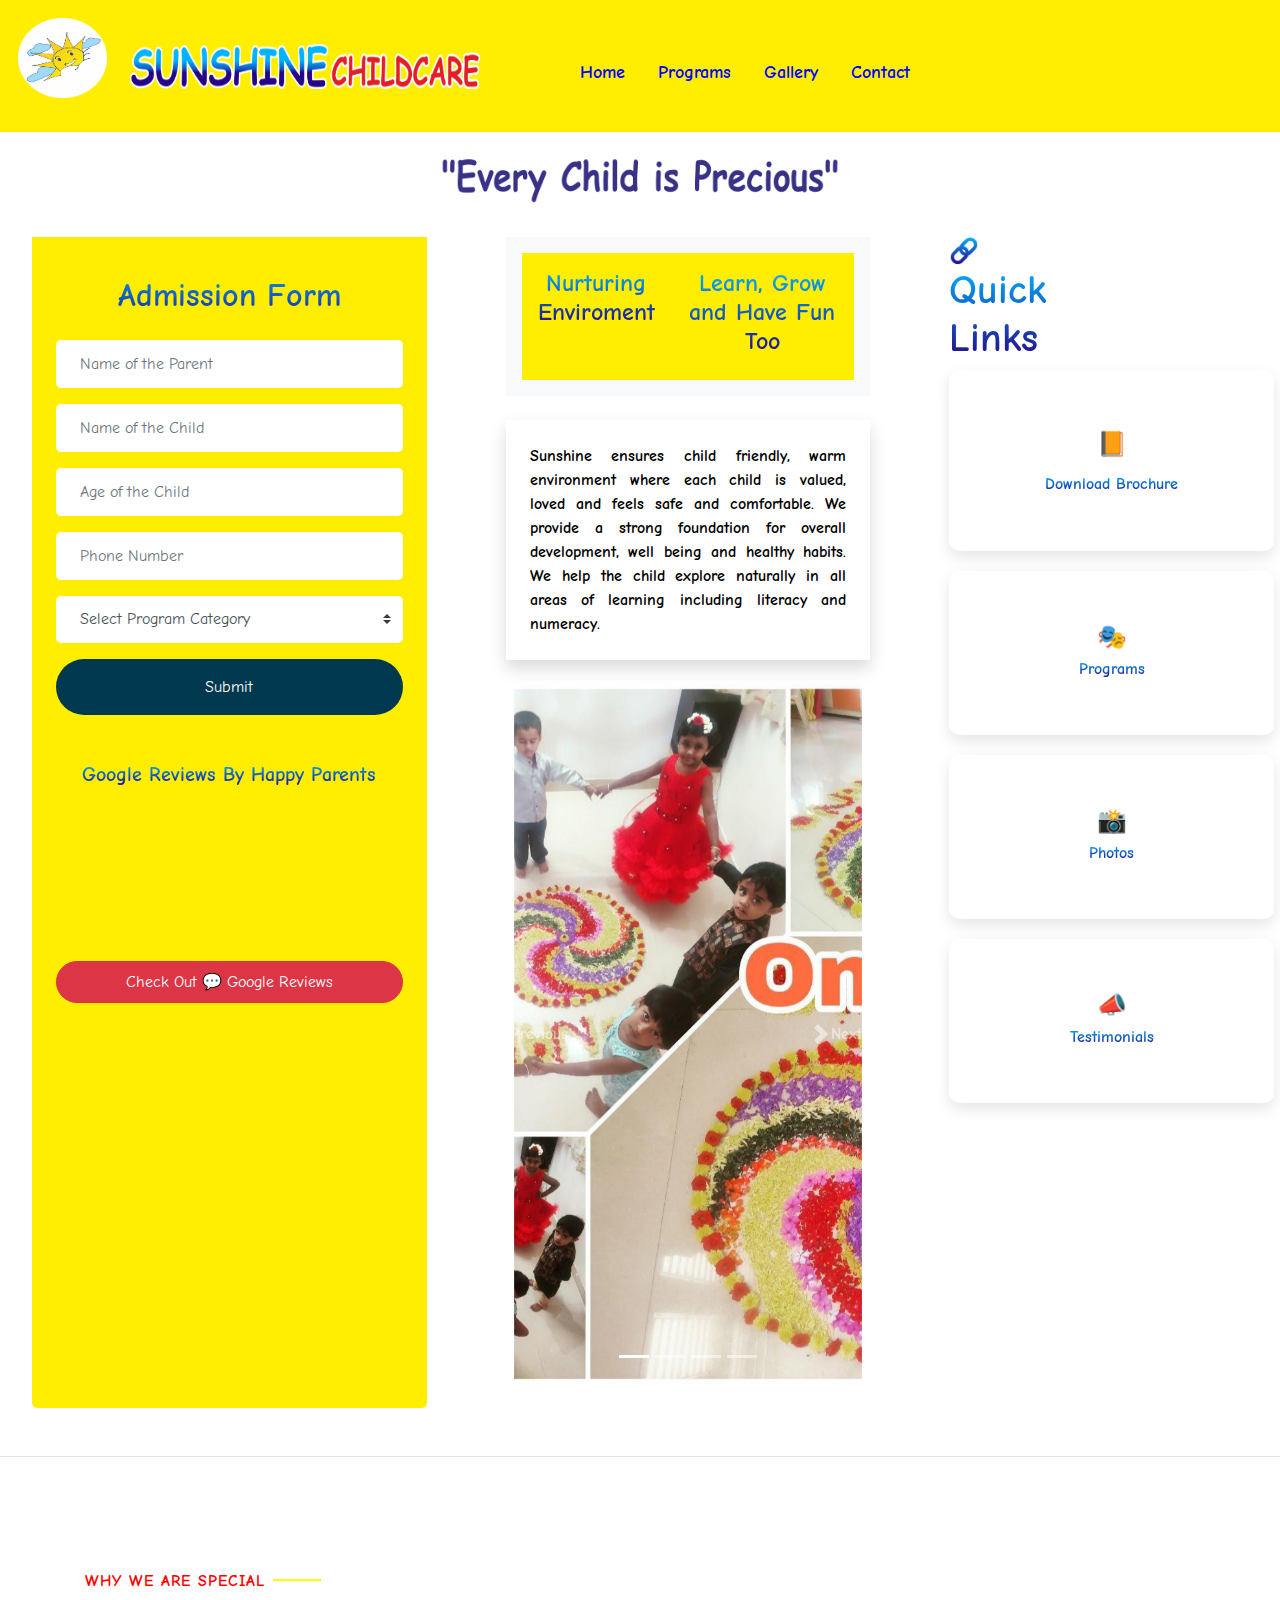
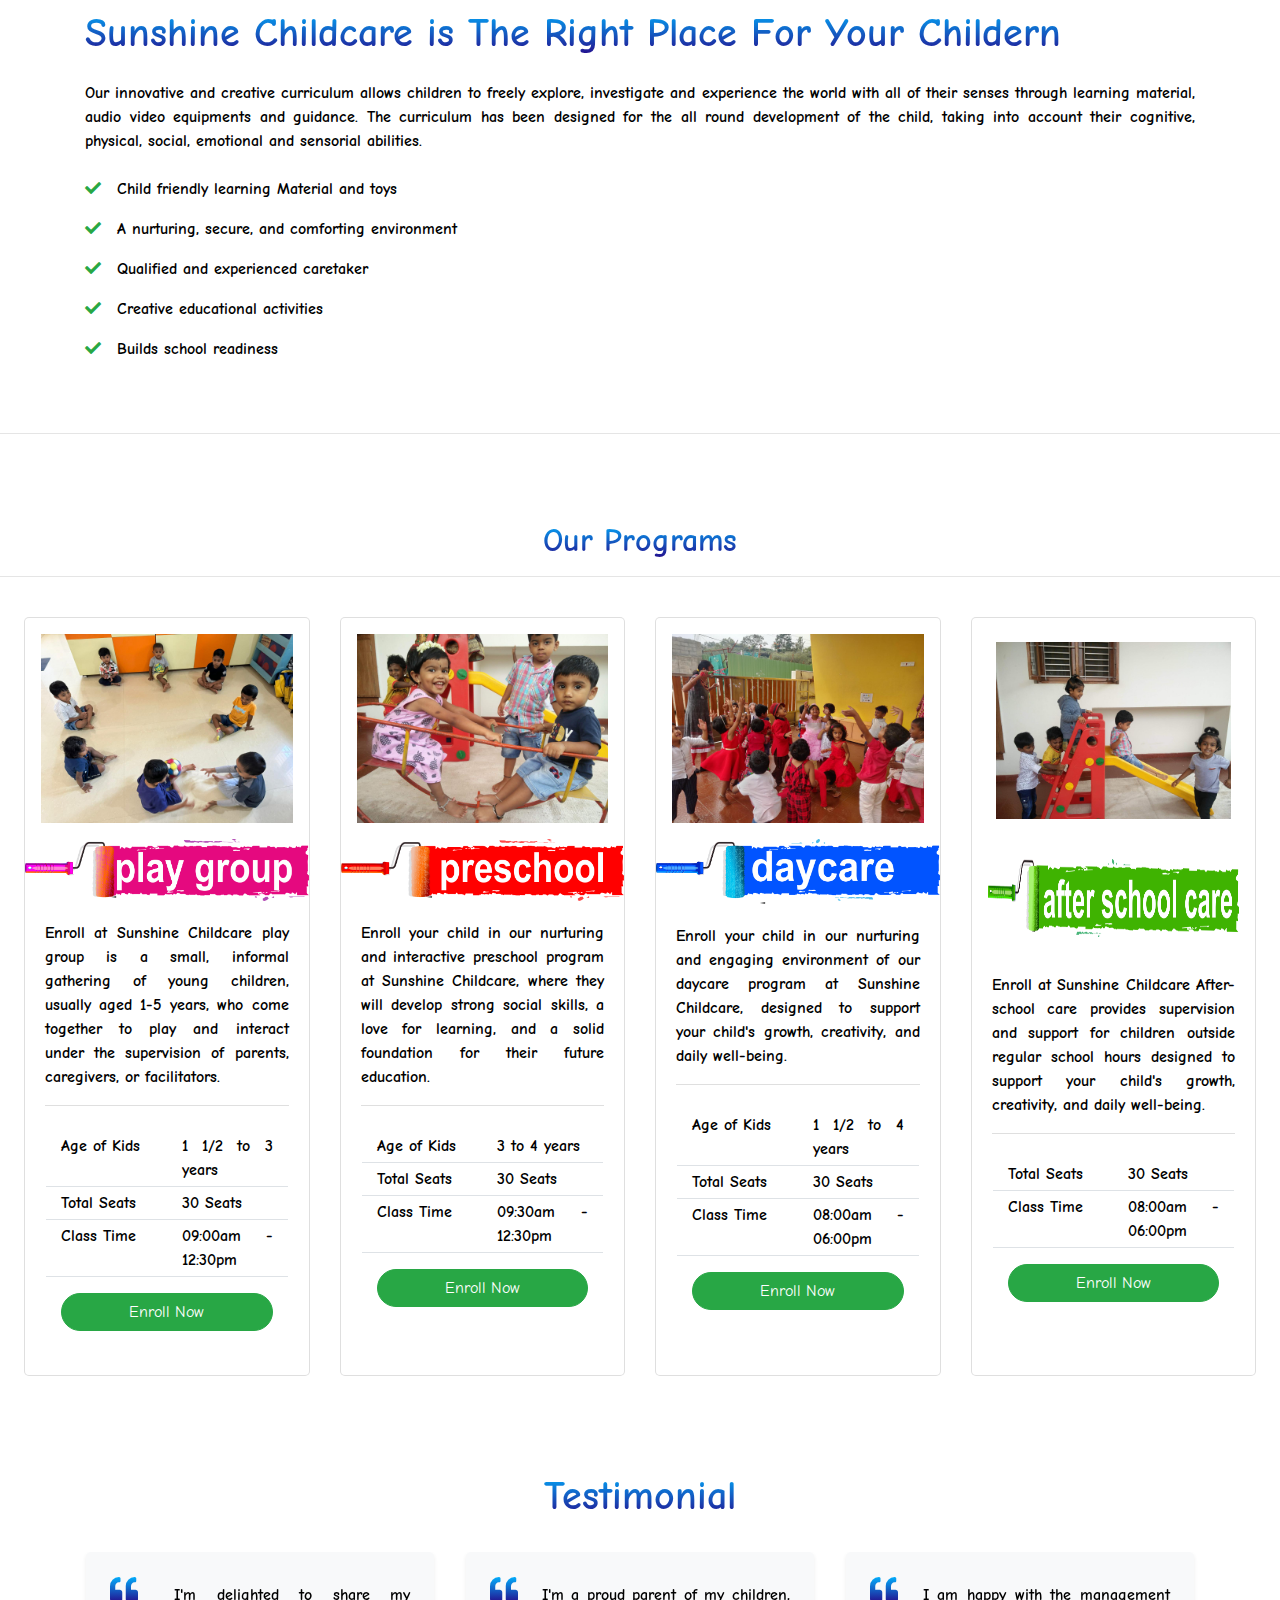
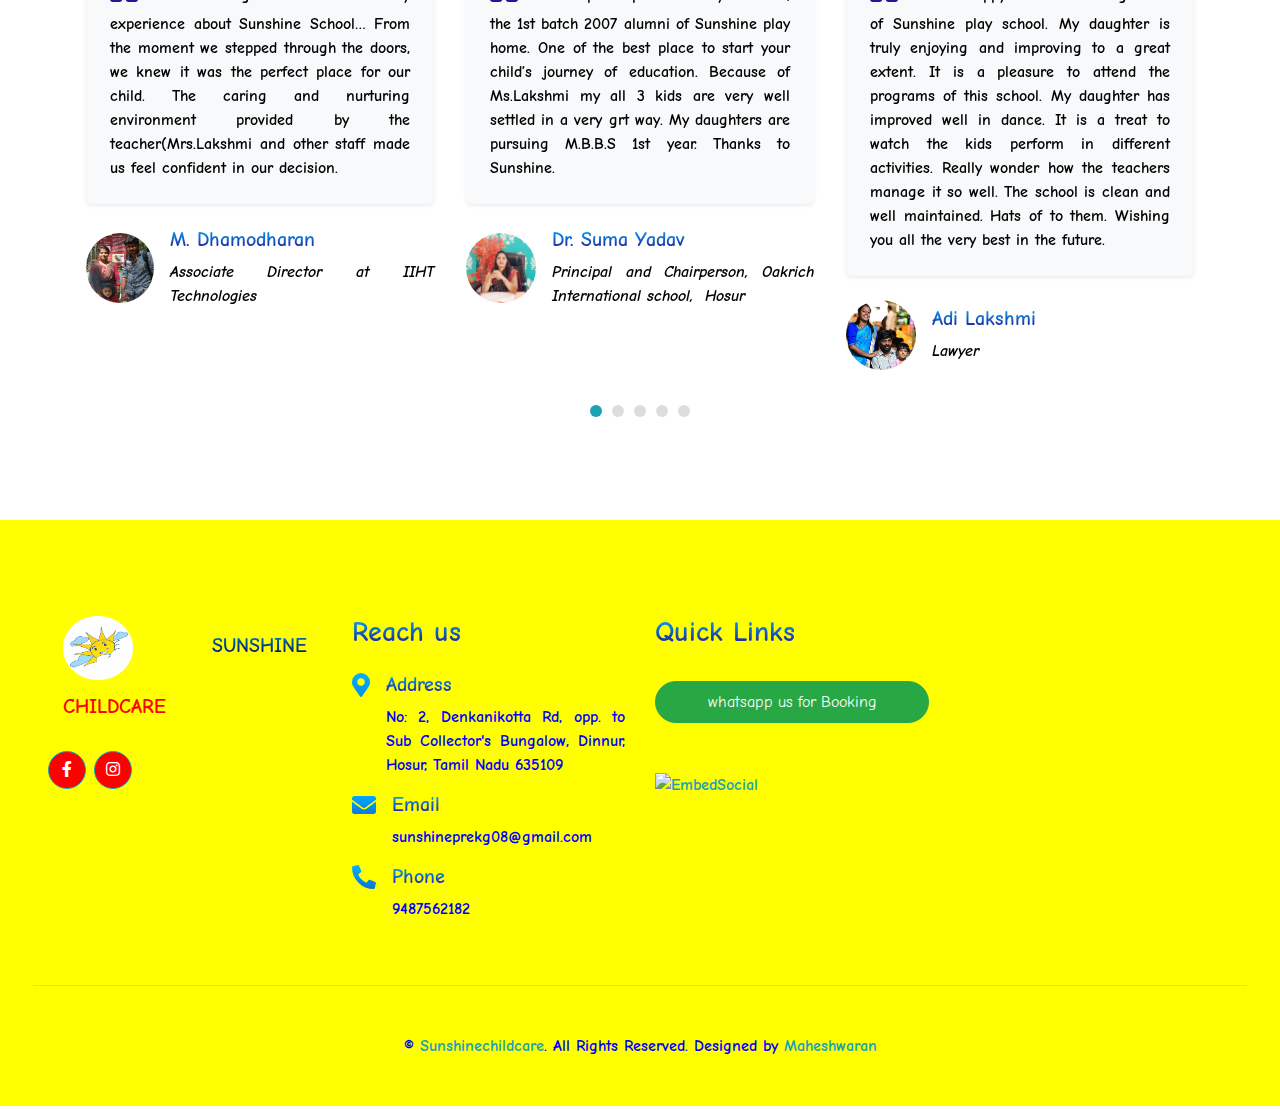
==== commit 369ed1d0: "Update index.html" ====
--- a/index.html
+++ b/index.html
@@ -530,7 +530,7 @@
                     <ul class="list-inline m-0 ">
                         <li class="py-2"><i class="fa fa-check text-success mr-3"></i>Child friendly learning Material and toys
                         </li>
-                        <li class="py-2"><i class="fa fa-check text-success mr-3"></i> Caring ,safe and homely atmosphere</li>
+                        <li class="py-2"><i class="fa fa-check text-success mr-3"></i>A nurturing, secure, and comforting environment</li>
                         
                         <li class="py-2"><i class="fa fa-check text-success mr-3"></i>Qualified and experienced caretaker </li>
                         </li>
